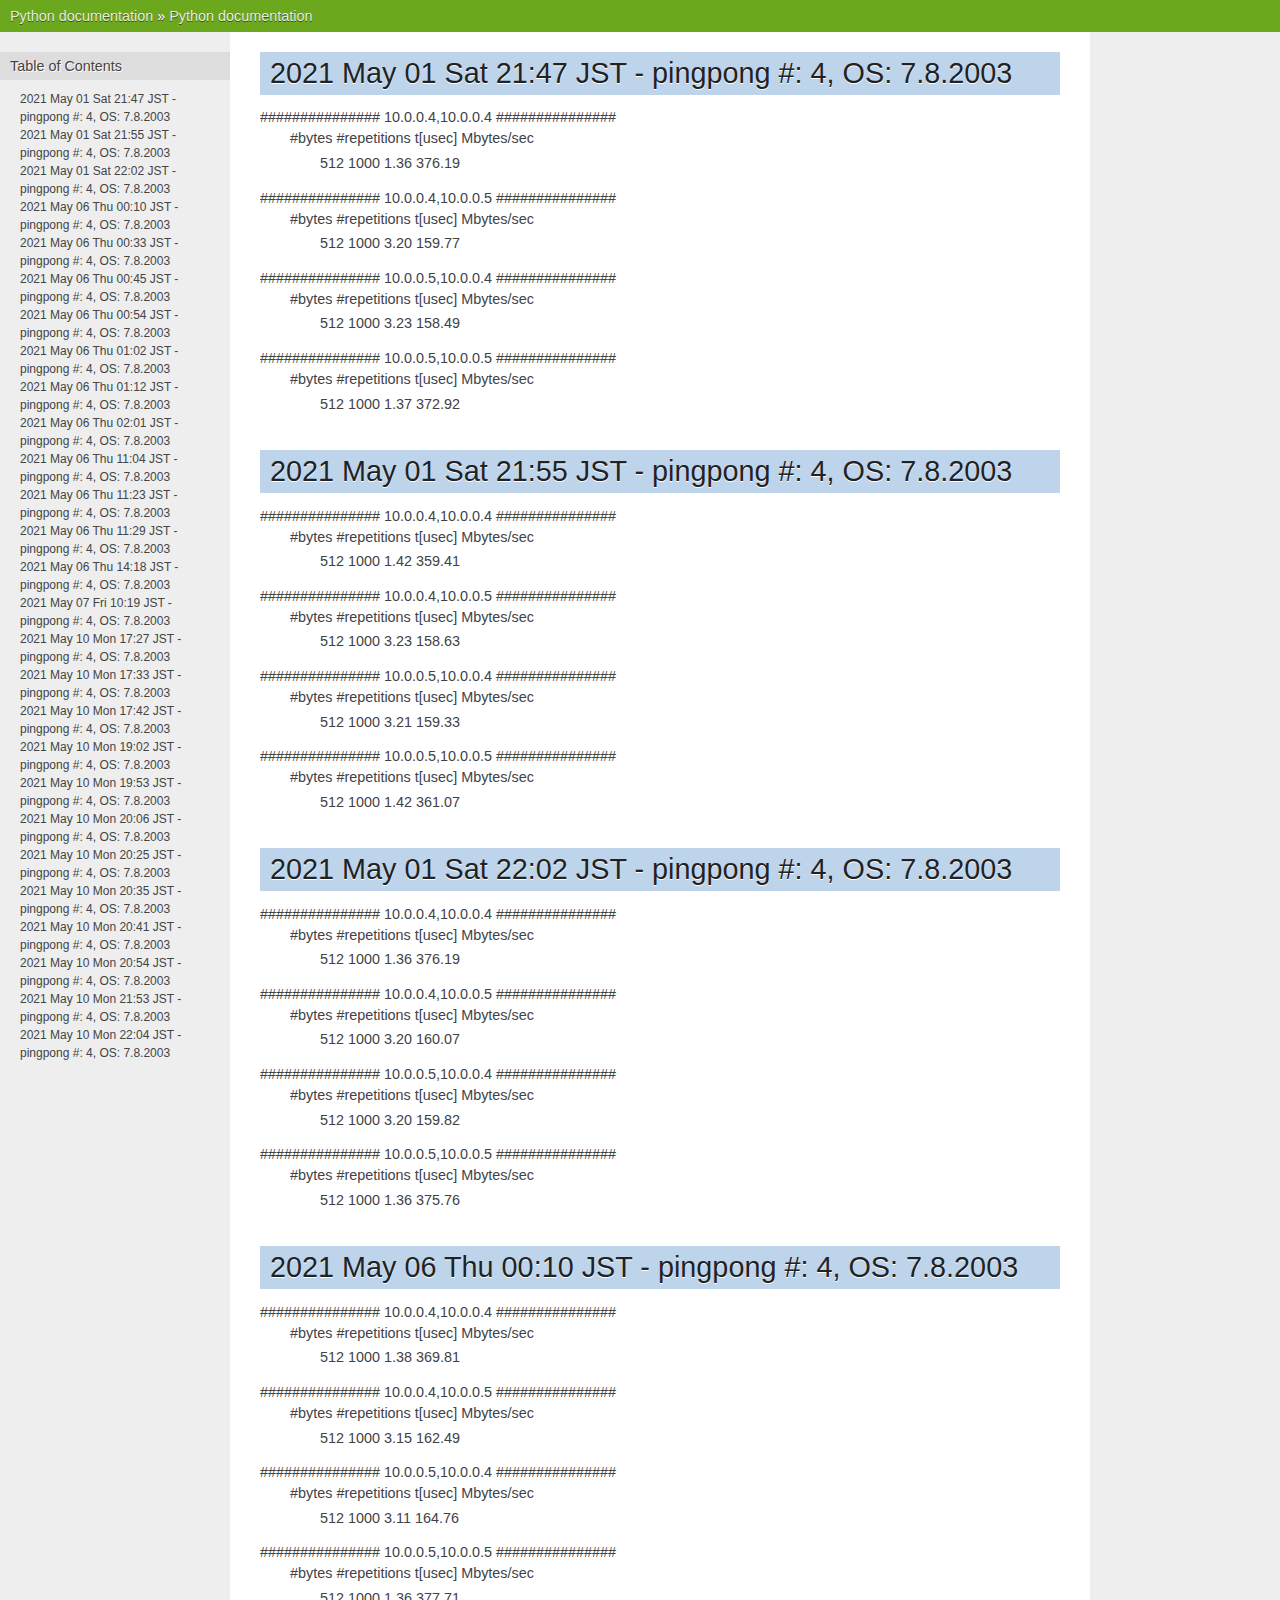
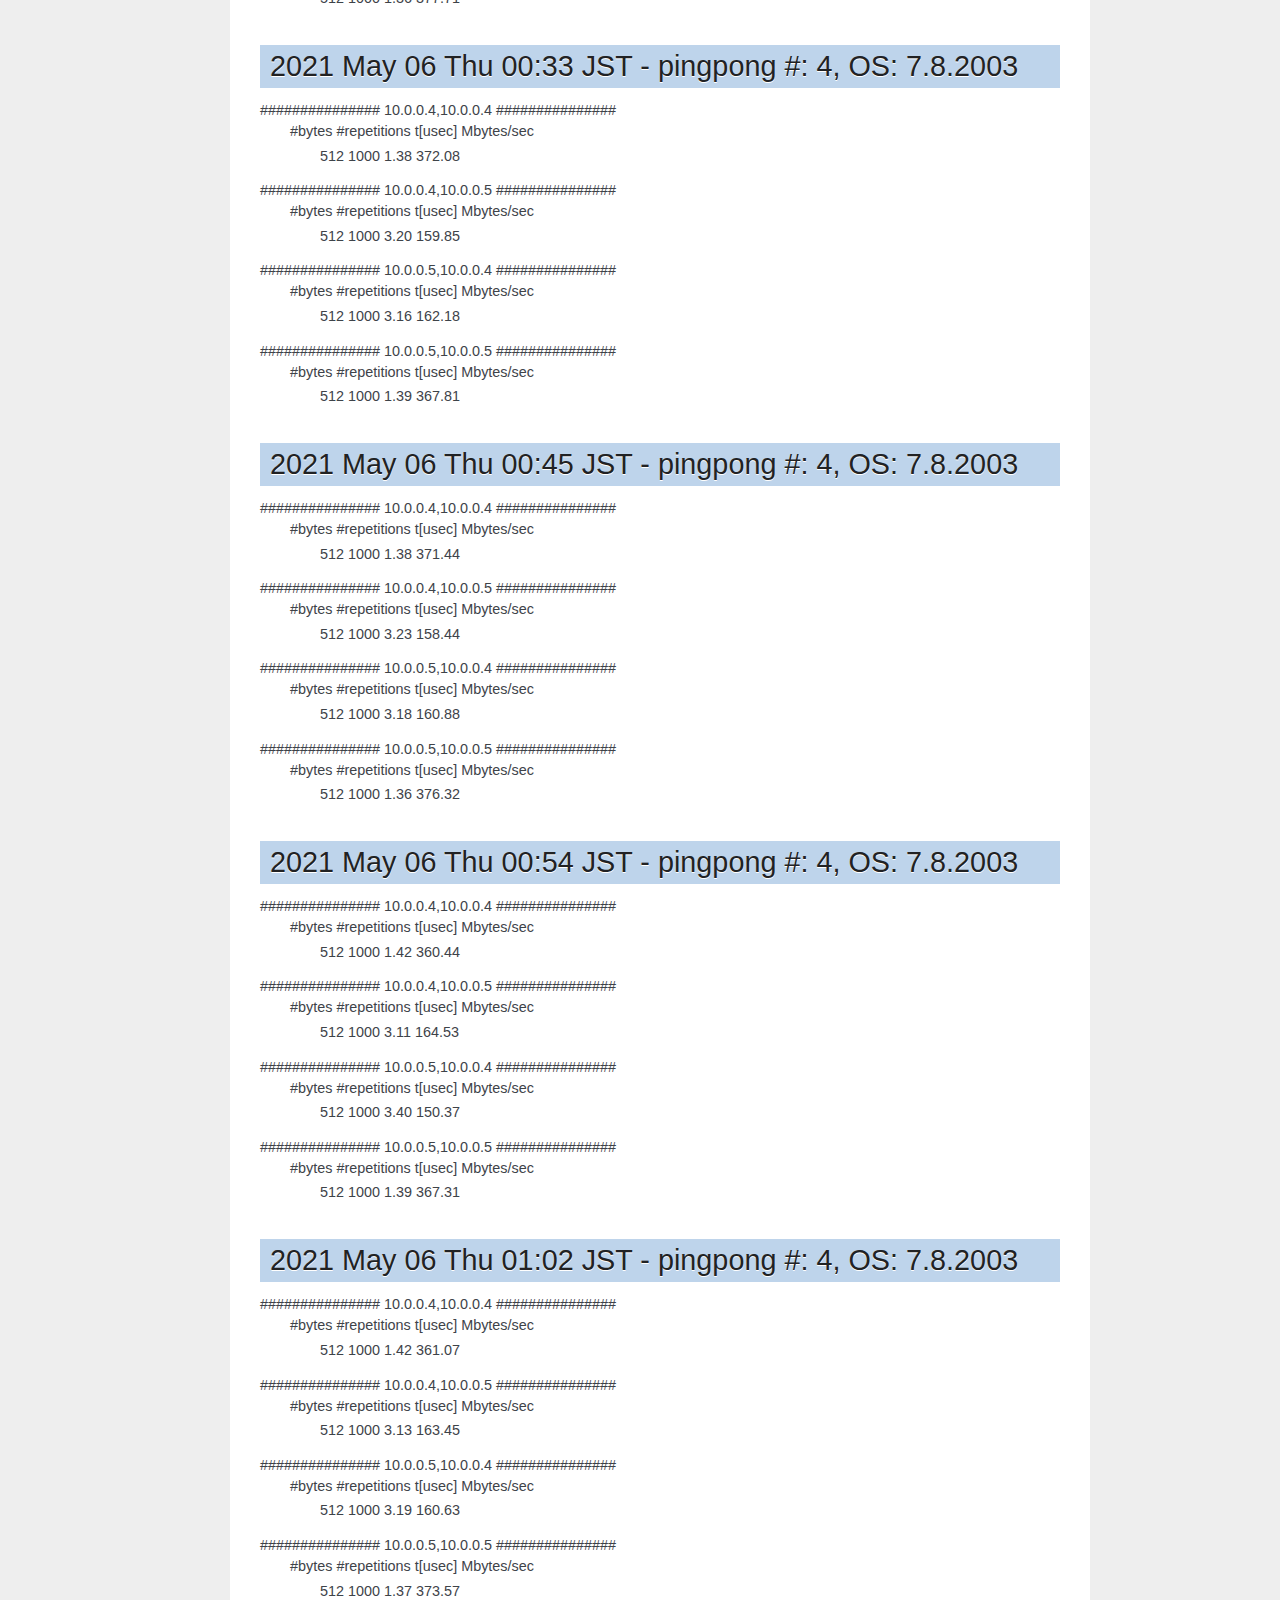
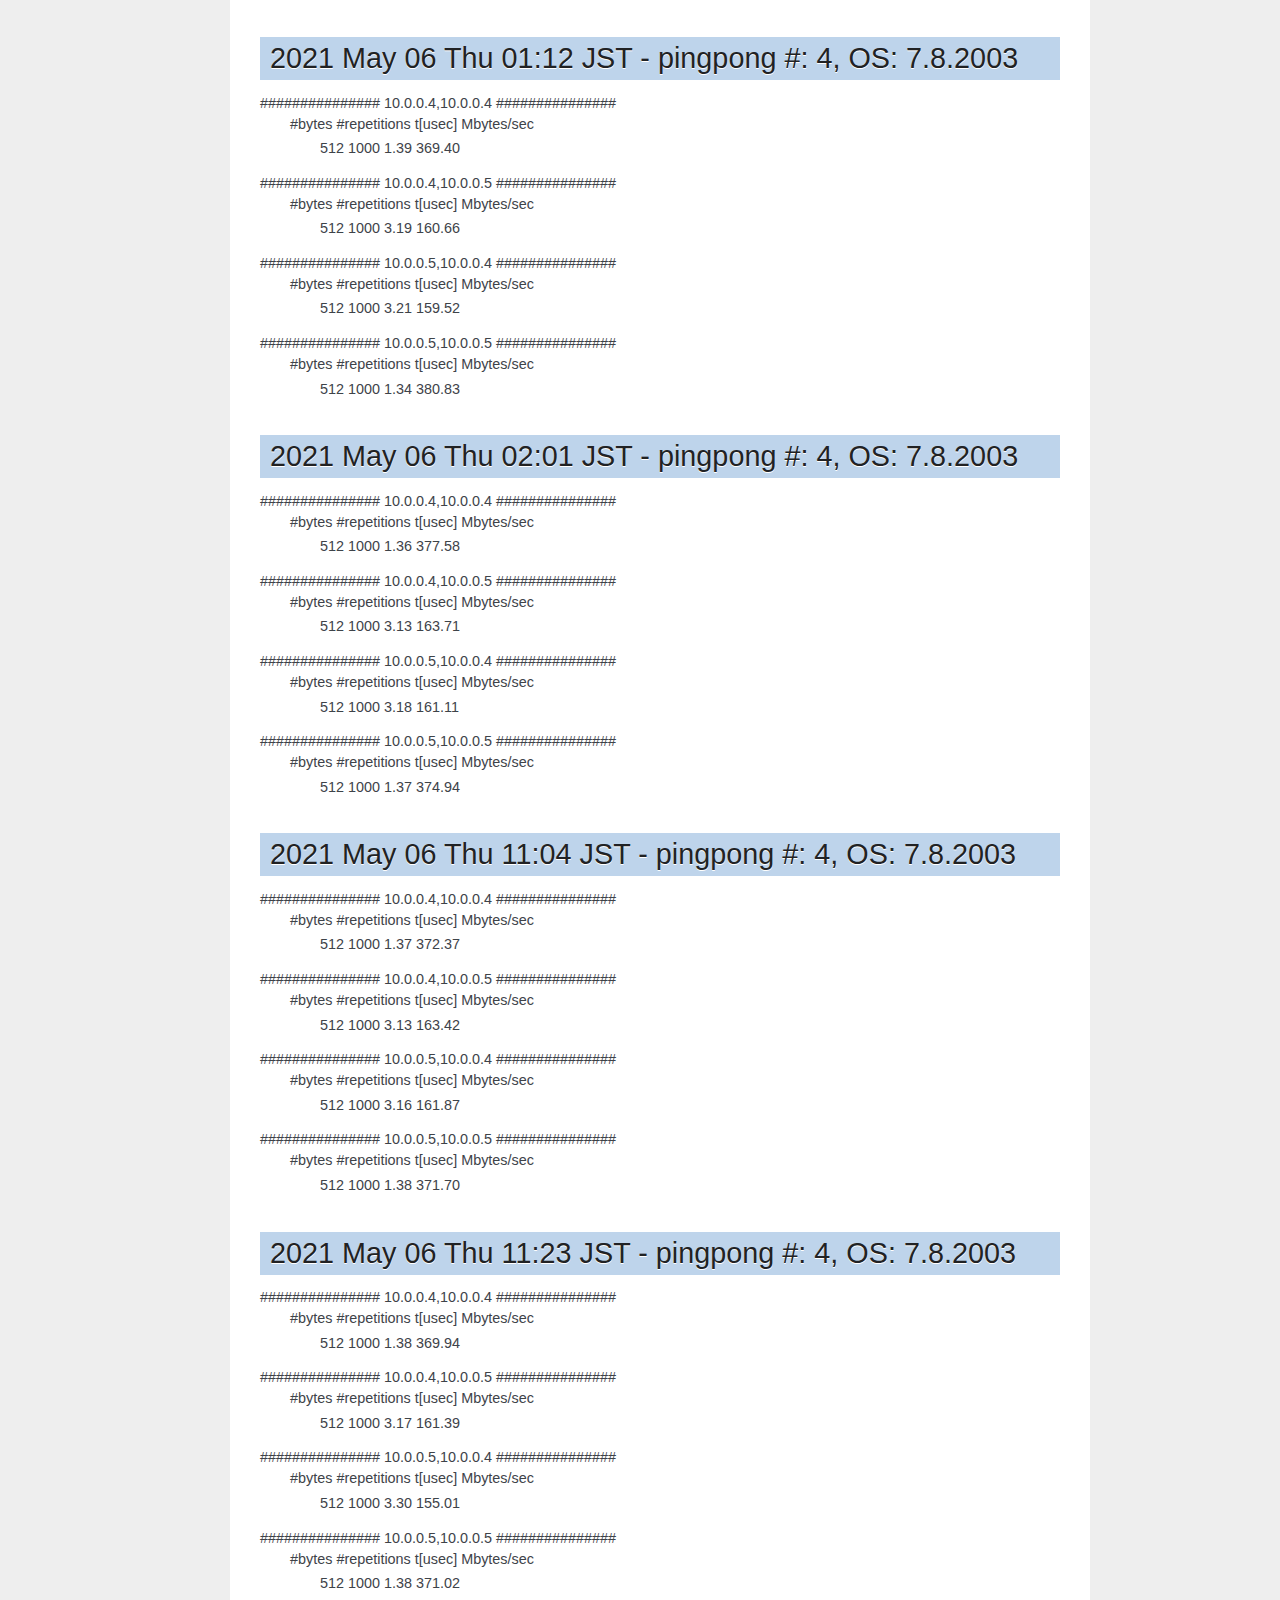
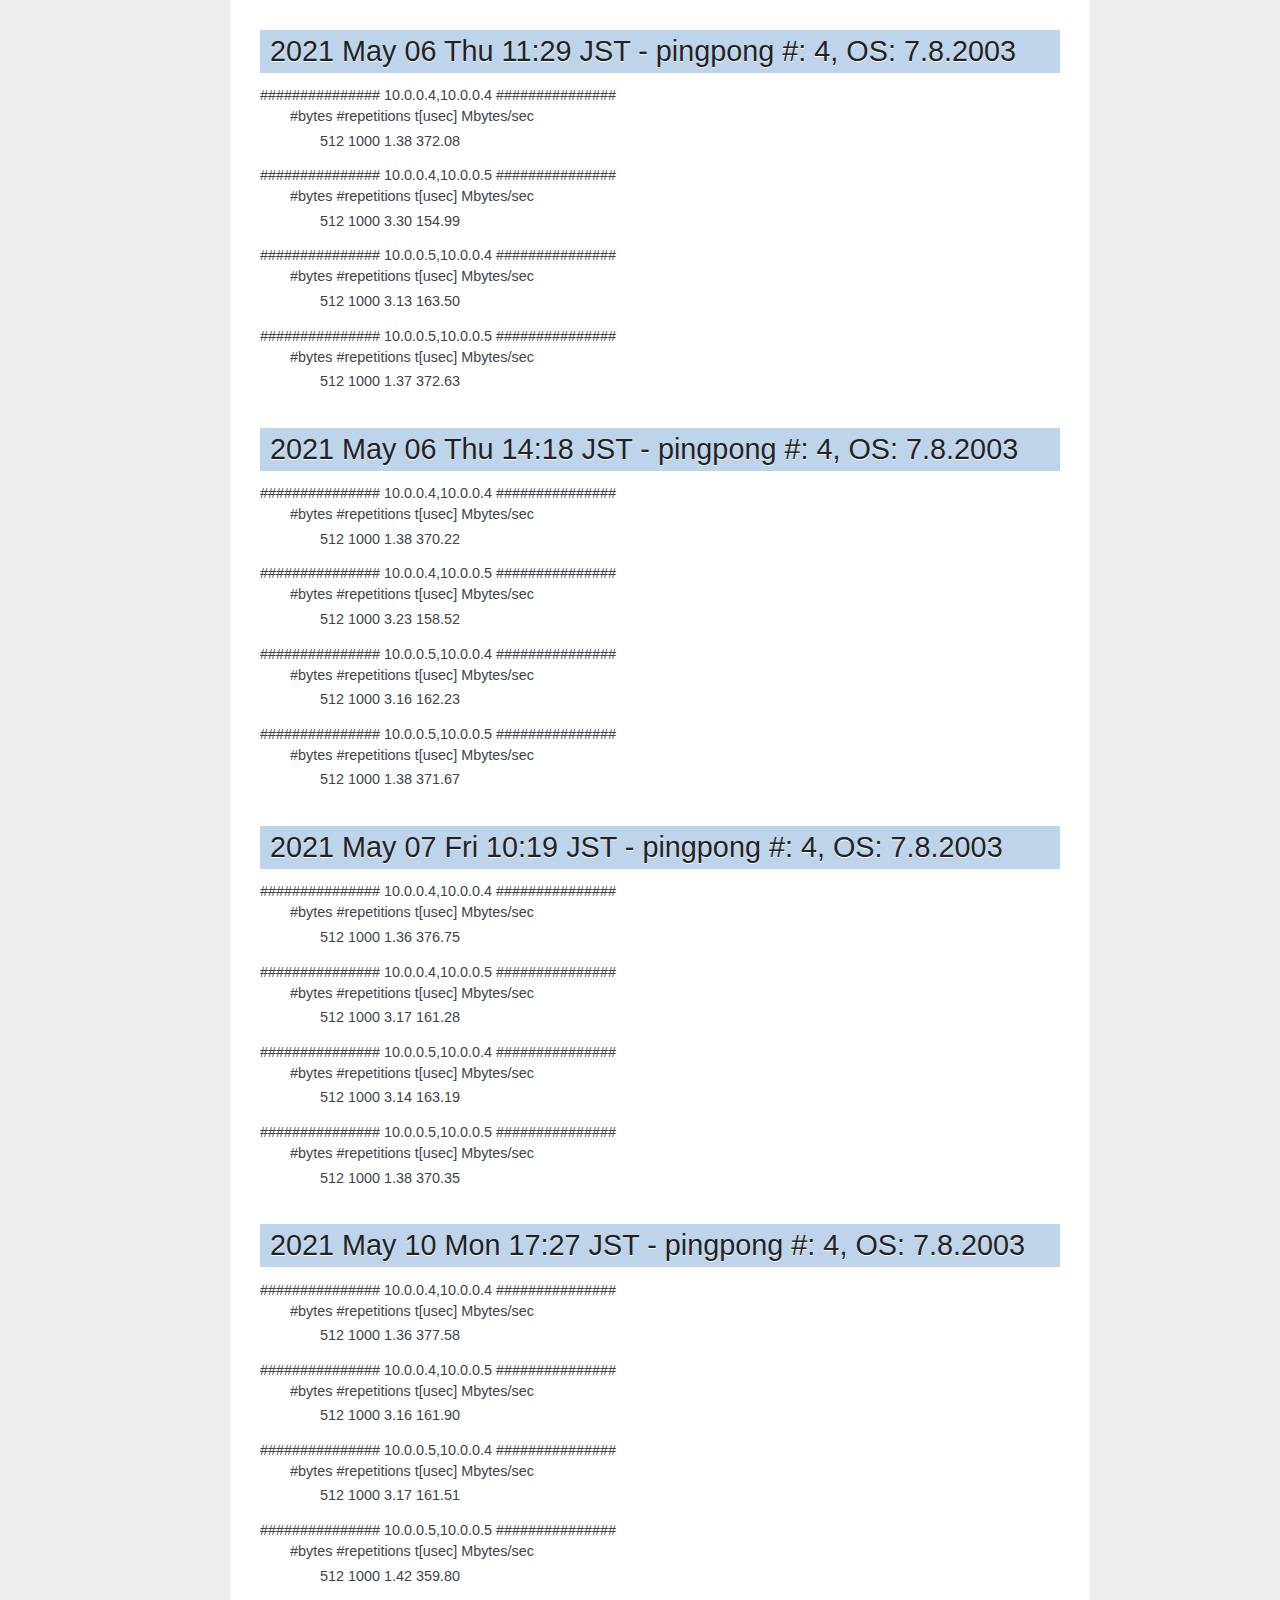
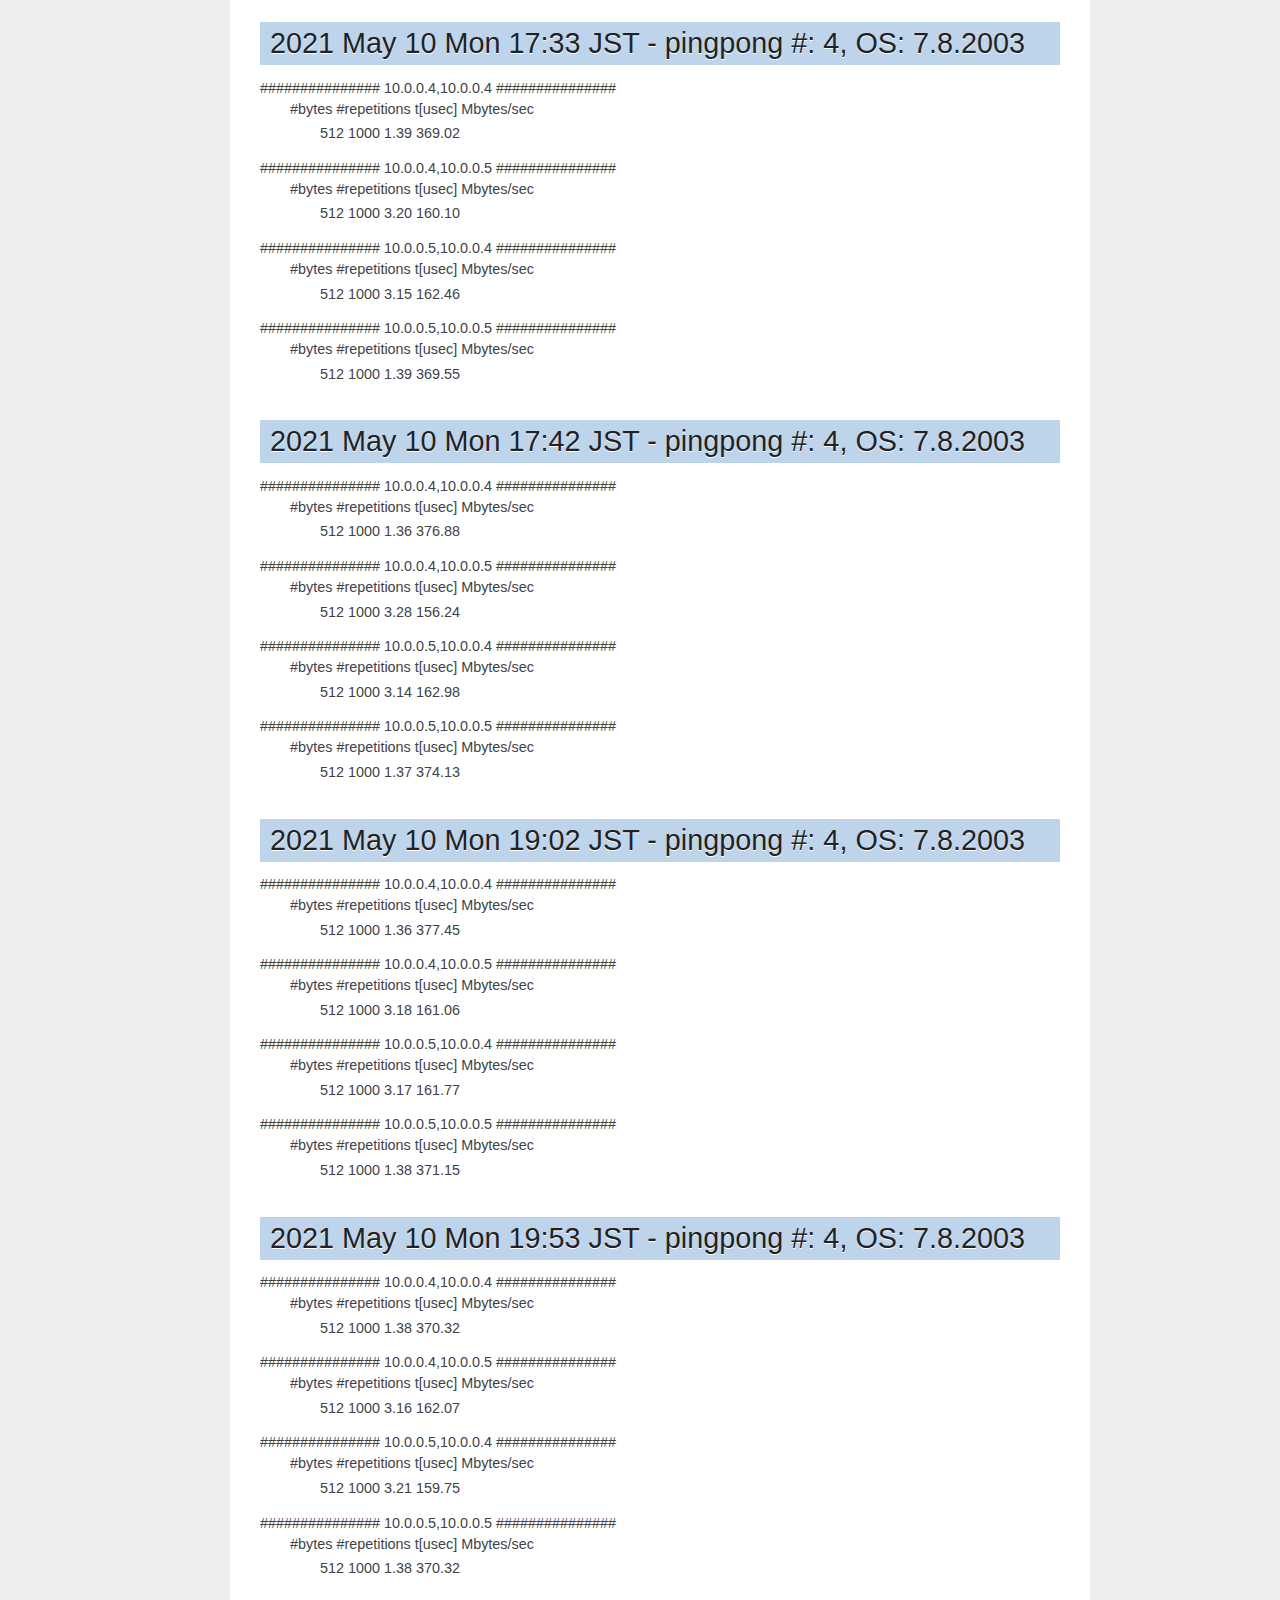
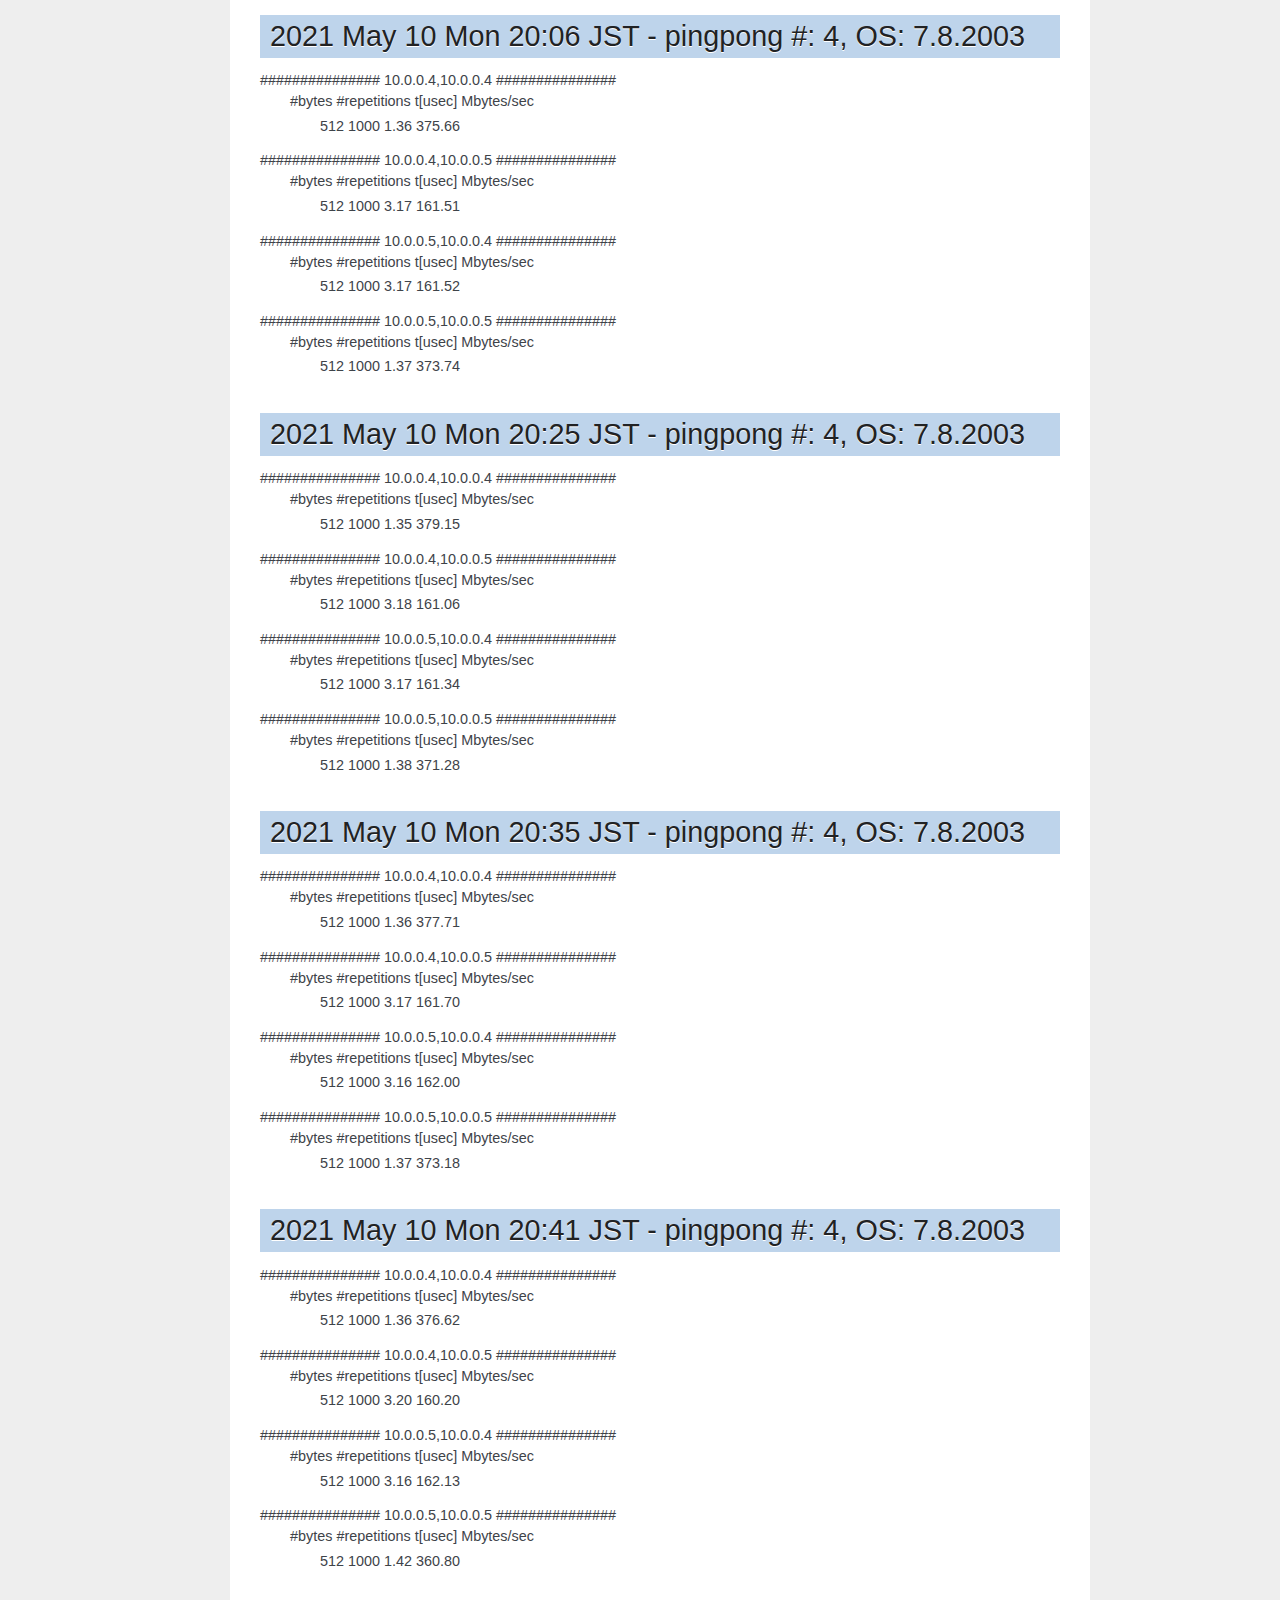
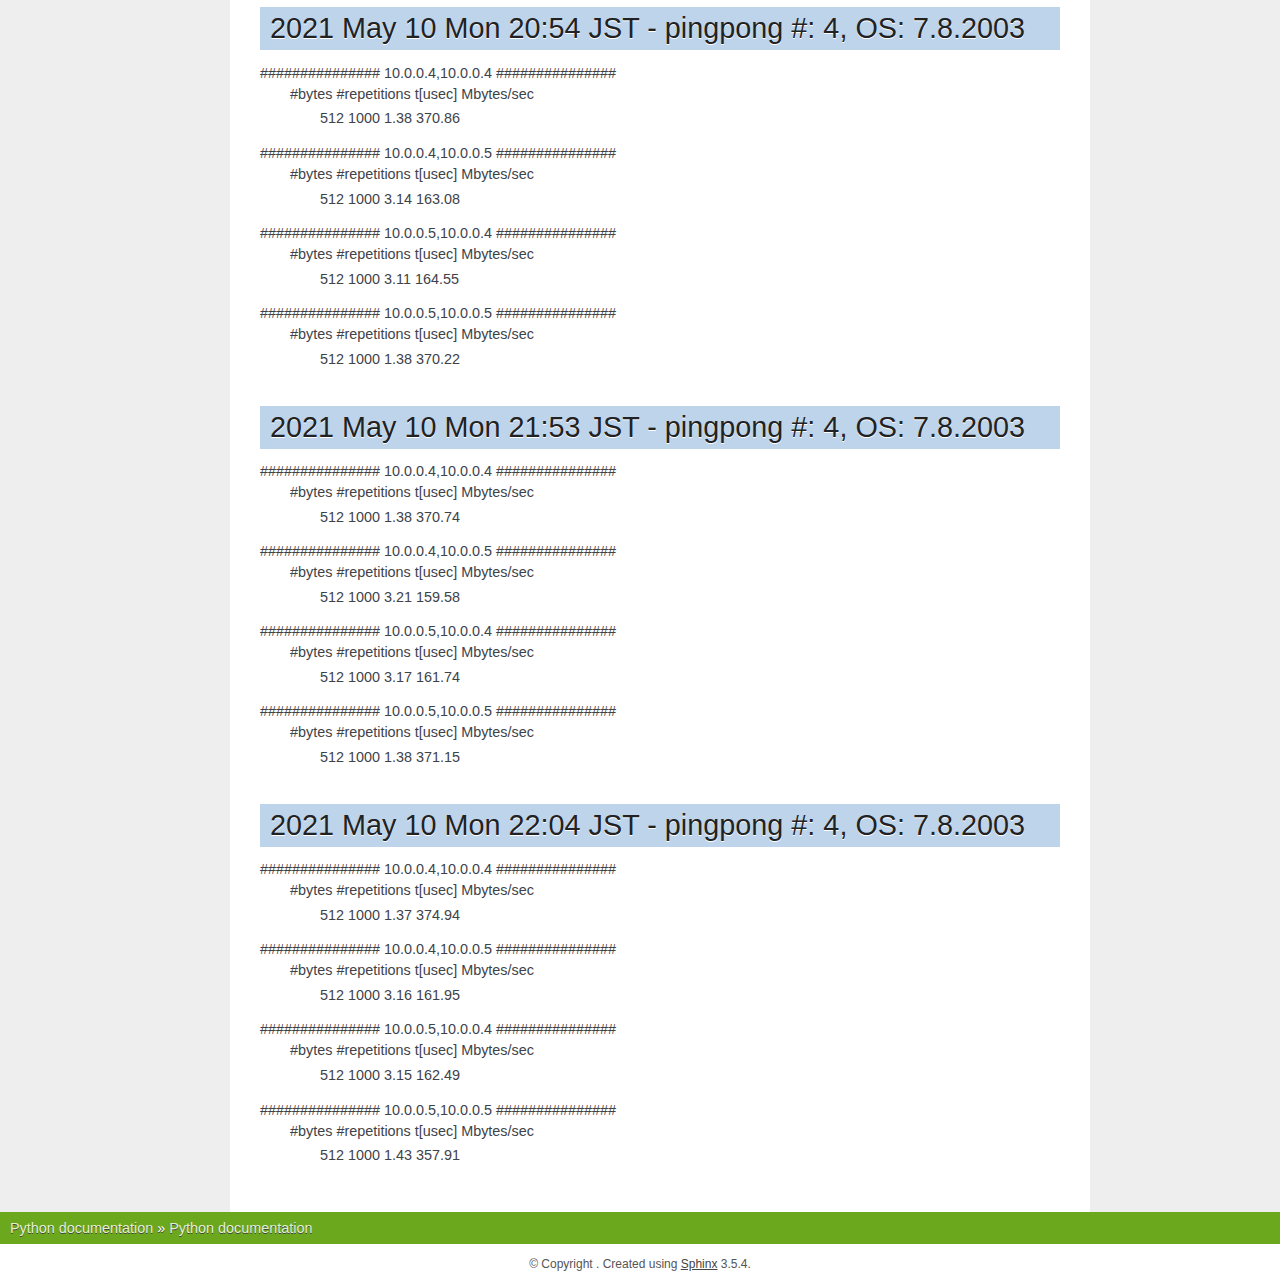
==== _build/index.html @ d0d32f76 "auto build and upload" ====
<!DOCTYPE html>

<html>
  <head>
    <meta charset="utf-8" />
    <meta name="viewport" content="width=device-width, initial-scale=1.0" />
    <title>Python documentation</title>
    <link rel="stylesheet" href="_static/pygments.css" type="text/css" />
    <link rel="stylesheet" href="_static/nature.css" type="text/css" />
    <script id="documentation_options" data-url_root="./" src="_static/documentation_options.js"></script>
    <script src="_static/jquery.js"></script>
    <script src="_static/underscore.js"></script>
    <script src="_static/doctools.js"></script>
    <link rel="index" title="Index" href="genindex.html" />
    <link rel="search" title="Search" href="search.html" /> 
  </head><body>
    <div class="related" role="navigation" aria-label="related navigation">
      <h3>Navigation</h3>
      <ul>
        <li class="nav-item nav-item-0"><a href="#">Python  documentation</a> &#187;</li>
        <li class="nav-item nav-item-this"><a href="">Python  documentation</a></li> 
      </ul>
    </div>  

    <div class="document">
      <div class="documentwrapper">
        <div class="bodywrapper">
          <div class="body" role="main">
            
  <div class="toctree-wrapper compound">
<span id="document-result/result-20210501_2147"></span><div class="section" id="may-01-sat-21-47-jst-pingpong-4-os-7-8-2003">
<h1>2021 May 01 Sat 21:47 JST - pingpong #: 4, OS: 7.8.2003<a class="headerlink" href="#may-01-sat-21-47-jst-pingpong-4-os-7-8-2003" title="Permalink to this headline">¶</a></h1>
<dl class="simple">
<dt>############### 10.0.0.4,10.0.0.4 ###############</dt><dd><dl class="simple">
<dt>#bytes #repetitions      t[usec]   Mbytes/sec</dt><dd><p>512         1000         1.36       376.19</p>
</dd>
</dl>
</dd>
<dt>############### 10.0.0.4,10.0.0.5 ###############</dt><dd><dl class="simple">
<dt>#bytes #repetitions      t[usec]   Mbytes/sec</dt><dd><p>512         1000         3.20       159.77</p>
</dd>
</dl>
</dd>
<dt>############### 10.0.0.5,10.0.0.4 ###############</dt><dd><dl class="simple">
<dt>#bytes #repetitions      t[usec]   Mbytes/sec</dt><dd><p>512         1000         3.23       158.49</p>
</dd>
</dl>
</dd>
<dt>############### 10.0.0.5,10.0.0.5 ###############</dt><dd><dl class="simple">
<dt>#bytes #repetitions      t[usec]   Mbytes/sec</dt><dd><p>512         1000         1.37       372.92</p>
</dd>
</dl>
</dd>
</dl>
</div>
<span id="document-result/result-20210501_2156"></span><div class="section" id="may-01-sat-21-55-jst-pingpong-4-os-7-8-2003">
<h1>2021 May 01 Sat 21:55 JST - pingpong #: 4, OS: 7.8.2003<a class="headerlink" href="#may-01-sat-21-55-jst-pingpong-4-os-7-8-2003" title="Permalink to this headline">¶</a></h1>
<dl class="simple">
<dt>############### 10.0.0.4,10.0.0.4 ###############</dt><dd><dl class="simple">
<dt>#bytes #repetitions      t[usec]   Mbytes/sec</dt><dd><p>512         1000         1.42       359.41</p>
</dd>
</dl>
</dd>
<dt>############### 10.0.0.4,10.0.0.5 ###############</dt><dd><dl class="simple">
<dt>#bytes #repetitions      t[usec]   Mbytes/sec</dt><dd><p>512         1000         3.23       158.63</p>
</dd>
</dl>
</dd>
<dt>############### 10.0.0.5,10.0.0.4 ###############</dt><dd><dl class="simple">
<dt>#bytes #repetitions      t[usec]   Mbytes/sec</dt><dd><p>512         1000         3.21       159.33</p>
</dd>
</dl>
</dd>
<dt>############### 10.0.0.5,10.0.0.5 ###############</dt><dd><dl class="simple">
<dt>#bytes #repetitions      t[usec]   Mbytes/sec</dt><dd><p>512         1000         1.42       361.07</p>
</dd>
</dl>
</dd>
</dl>
</div>
<span id="document-result/result-20210501_2202"></span><div class="section" id="may-01-sat-22-02-jst-pingpong-4-os-7-8-2003">
<h1>2021 May 01 Sat 22:02 JST - pingpong #: 4, OS: 7.8.2003<a class="headerlink" href="#may-01-sat-22-02-jst-pingpong-4-os-7-8-2003" title="Permalink to this headline">¶</a></h1>
<dl class="simple">
<dt>############### 10.0.0.4,10.0.0.4 ###############</dt><dd><dl class="simple">
<dt>#bytes #repetitions      t[usec]   Mbytes/sec</dt><dd><p>512         1000         1.36       376.19</p>
</dd>
</dl>
</dd>
<dt>############### 10.0.0.4,10.0.0.5 ###############</dt><dd><dl class="simple">
<dt>#bytes #repetitions      t[usec]   Mbytes/sec</dt><dd><p>512         1000         3.20       160.07</p>
</dd>
</dl>
</dd>
<dt>############### 10.0.0.5,10.0.0.4 ###############</dt><dd><dl class="simple">
<dt>#bytes #repetitions      t[usec]   Mbytes/sec</dt><dd><p>512         1000         3.20       159.82</p>
</dd>
</dl>
</dd>
<dt>############### 10.0.0.5,10.0.0.5 ###############</dt><dd><dl class="simple">
<dt>#bytes #repetitions      t[usec]   Mbytes/sec</dt><dd><p>512         1000         1.36       375.76</p>
</dd>
</dl>
</dd>
</dl>
</div>
<span id="document-result/result-20210506_0011"></span><div class="section" id="may-06-thu-00-10-jst-pingpong-4-os-7-8-2003">
<h1>2021 May 06 Thu 00:10 JST - pingpong #: 4, OS: 7.8.2003<a class="headerlink" href="#may-06-thu-00-10-jst-pingpong-4-os-7-8-2003" title="Permalink to this headline">¶</a></h1>
<dl class="simple">
<dt>############### 10.0.0.4,10.0.0.4 ###############</dt><dd><dl class="simple">
<dt>#bytes #repetitions      t[usec]   Mbytes/sec</dt><dd><p>512         1000         1.38       369.81</p>
</dd>
</dl>
</dd>
<dt>############### 10.0.0.4,10.0.0.5 ###############</dt><dd><dl class="simple">
<dt>#bytes #repetitions      t[usec]   Mbytes/sec</dt><dd><p>512         1000         3.15       162.49</p>
</dd>
</dl>
</dd>
<dt>############### 10.0.0.5,10.0.0.4 ###############</dt><dd><dl class="simple">
<dt>#bytes #repetitions      t[usec]   Mbytes/sec</dt><dd><p>512         1000         3.11       164.76</p>
</dd>
</dl>
</dd>
<dt>############### 10.0.0.5,10.0.0.5 ###############</dt><dd><dl class="simple">
<dt>#bytes #repetitions      t[usec]   Mbytes/sec</dt><dd><p>512         1000         1.36       377.71</p>
</dd>
</dl>
</dd>
</dl>
</div>
<span id="document-result/result-20210506_0034"></span><div class="section" id="may-06-thu-00-33-jst-pingpong-4-os-7-8-2003">
<h1>2021 May 06 Thu 00:33 JST - pingpong #: 4, OS: 7.8.2003<a class="headerlink" href="#may-06-thu-00-33-jst-pingpong-4-os-7-8-2003" title="Permalink to this headline">¶</a></h1>
<dl class="simple">
<dt>############### 10.0.0.4,10.0.0.4 ###############</dt><dd><dl class="simple">
<dt>#bytes #repetitions      t[usec]   Mbytes/sec</dt><dd><p>512         1000         1.38       372.08</p>
</dd>
</dl>
</dd>
<dt>############### 10.0.0.4,10.0.0.5 ###############</dt><dd><dl class="simple">
<dt>#bytes #repetitions      t[usec]   Mbytes/sec</dt><dd><p>512         1000         3.20       159.85</p>
</dd>
</dl>
</dd>
<dt>############### 10.0.0.5,10.0.0.4 ###############</dt><dd><dl class="simple">
<dt>#bytes #repetitions      t[usec]   Mbytes/sec</dt><dd><p>512         1000         3.16       162.18</p>
</dd>
</dl>
</dd>
<dt>############### 10.0.0.5,10.0.0.5 ###############</dt><dd><dl class="simple">
<dt>#bytes #repetitions      t[usec]   Mbytes/sec</dt><dd><p>512         1000         1.39       367.81</p>
</dd>
</dl>
</dd>
</dl>
</div>
<span id="document-result/result-20210506_0046"></span><div class="section" id="may-06-thu-00-45-jst-pingpong-4-os-7-8-2003">
<h1>2021 May 06 Thu 00:45 JST - pingpong #: 4, OS: 7.8.2003<a class="headerlink" href="#may-06-thu-00-45-jst-pingpong-4-os-7-8-2003" title="Permalink to this headline">¶</a></h1>
<dl class="simple">
<dt>############### 10.0.0.4,10.0.0.4 ###############</dt><dd><dl class="simple">
<dt>#bytes #repetitions      t[usec]   Mbytes/sec</dt><dd><p>512         1000         1.38       371.44</p>
</dd>
</dl>
</dd>
<dt>############### 10.0.0.4,10.0.0.5 ###############</dt><dd><dl class="simple">
<dt>#bytes #repetitions      t[usec]   Mbytes/sec</dt><dd><p>512         1000         3.23       158.44</p>
</dd>
</dl>
</dd>
<dt>############### 10.0.0.5,10.0.0.4 ###############</dt><dd><dl class="simple">
<dt>#bytes #repetitions      t[usec]   Mbytes/sec</dt><dd><p>512         1000         3.18       160.88</p>
</dd>
</dl>
</dd>
<dt>############### 10.0.0.5,10.0.0.5 ###############</dt><dd><dl class="simple">
<dt>#bytes #repetitions      t[usec]   Mbytes/sec</dt><dd><p>512         1000         1.36       376.32</p>
</dd>
</dl>
</dd>
</dl>
</div>
<span id="document-result/result-20210506_0055"></span><div class="section" id="may-06-thu-00-54-jst-pingpong-4-os-7-8-2003">
<h1>2021 May 06 Thu 00:54 JST - pingpong #: 4, OS: 7.8.2003<a class="headerlink" href="#may-06-thu-00-54-jst-pingpong-4-os-7-8-2003" title="Permalink to this headline">¶</a></h1>
<dl class="simple">
<dt>############### 10.0.0.4,10.0.0.4 ###############</dt><dd><dl class="simple">
<dt>#bytes #repetitions      t[usec]   Mbytes/sec</dt><dd><p>512         1000         1.42       360.44</p>
</dd>
</dl>
</dd>
<dt>############### 10.0.0.4,10.0.0.5 ###############</dt><dd><dl class="simple">
<dt>#bytes #repetitions      t[usec]   Mbytes/sec</dt><dd><p>512         1000         3.11       164.53</p>
</dd>
</dl>
</dd>
<dt>############### 10.0.0.5,10.0.0.4 ###############</dt><dd><dl class="simple">
<dt>#bytes #repetitions      t[usec]   Mbytes/sec</dt><dd><p>512         1000         3.40       150.37</p>
</dd>
</dl>
</dd>
<dt>############### 10.0.0.5,10.0.0.5 ###############</dt><dd><dl class="simple">
<dt>#bytes #repetitions      t[usec]   Mbytes/sec</dt><dd><p>512         1000         1.39       367.31</p>
</dd>
</dl>
</dd>
</dl>
</div>
<span id="document-result/result-20210506_0103"></span><div class="section" id="may-06-thu-01-02-jst-pingpong-4-os-7-8-2003">
<h1>2021 May 06 Thu 01:02 JST - pingpong #: 4, OS: 7.8.2003<a class="headerlink" href="#may-06-thu-01-02-jst-pingpong-4-os-7-8-2003" title="Permalink to this headline">¶</a></h1>
<dl class="simple">
<dt>############### 10.0.0.4,10.0.0.4 ###############</dt><dd><dl class="simple">
<dt>#bytes #repetitions      t[usec]   Mbytes/sec</dt><dd><p>512         1000         1.42       361.07</p>
</dd>
</dl>
</dd>
<dt>############### 10.0.0.4,10.0.0.5 ###############</dt><dd><dl class="simple">
<dt>#bytes #repetitions      t[usec]   Mbytes/sec</dt><dd><p>512         1000         3.13       163.45</p>
</dd>
</dl>
</dd>
<dt>############### 10.0.0.5,10.0.0.4 ###############</dt><dd><dl class="simple">
<dt>#bytes #repetitions      t[usec]   Mbytes/sec</dt><dd><p>512         1000         3.19       160.63</p>
</dd>
</dl>
</dd>
<dt>############### 10.0.0.5,10.0.0.5 ###############</dt><dd><dl class="simple">
<dt>#bytes #repetitions      t[usec]   Mbytes/sec</dt><dd><p>512         1000         1.37       373.57</p>
</dd>
</dl>
</dd>
</dl>
</div>
<span id="document-result/result-20210506_0113"></span><div class="section" id="may-06-thu-01-12-jst-pingpong-4-os-7-8-2003">
<h1>2021 May 06 Thu 01:12 JST - pingpong #: 4, OS: 7.8.2003<a class="headerlink" href="#may-06-thu-01-12-jst-pingpong-4-os-7-8-2003" title="Permalink to this headline">¶</a></h1>
<dl class="simple">
<dt>############### 10.0.0.4,10.0.0.4 ###############</dt><dd><dl class="simple">
<dt>#bytes #repetitions      t[usec]   Mbytes/sec</dt><dd><p>512         1000         1.39       369.40</p>
</dd>
</dl>
</dd>
<dt>############### 10.0.0.4,10.0.0.5 ###############</dt><dd><dl class="simple">
<dt>#bytes #repetitions      t[usec]   Mbytes/sec</dt><dd><p>512         1000         3.19       160.66</p>
</dd>
</dl>
</dd>
<dt>############### 10.0.0.5,10.0.0.4 ###############</dt><dd><dl class="simple">
<dt>#bytes #repetitions      t[usec]   Mbytes/sec</dt><dd><p>512         1000         3.21       159.52</p>
</dd>
</dl>
</dd>
<dt>############### 10.0.0.5,10.0.0.5 ###############</dt><dd><dl class="simple">
<dt>#bytes #repetitions      t[usec]   Mbytes/sec</dt><dd><p>512         1000         1.34       380.83</p>
</dd>
</dl>
</dd>
</dl>
</div>
<span id="document-result/result-20210506_0201"></span><div class="section" id="may-06-thu-02-01-jst-pingpong-4-os-7-8-2003">
<h1>2021 May 06 Thu 02:01 JST - pingpong #: 4, OS: 7.8.2003<a class="headerlink" href="#may-06-thu-02-01-jst-pingpong-4-os-7-8-2003" title="Permalink to this headline">¶</a></h1>
<dl class="simple">
<dt>############### 10.0.0.4,10.0.0.4 ###############</dt><dd><dl class="simple">
<dt>#bytes #repetitions      t[usec]   Mbytes/sec</dt><dd><p>512         1000         1.36       377.58</p>
</dd>
</dl>
</dd>
<dt>############### 10.0.0.4,10.0.0.5 ###############</dt><dd><dl class="simple">
<dt>#bytes #repetitions      t[usec]   Mbytes/sec</dt><dd><p>512         1000         3.13       163.71</p>
</dd>
</dl>
</dd>
<dt>############### 10.0.0.5,10.0.0.4 ###############</dt><dd><dl class="simple">
<dt>#bytes #repetitions      t[usec]   Mbytes/sec</dt><dd><p>512         1000         3.18       161.11</p>
</dd>
</dl>
</dd>
<dt>############### 10.0.0.5,10.0.0.5 ###############</dt><dd><dl class="simple">
<dt>#bytes #repetitions      t[usec]   Mbytes/sec</dt><dd><p>512         1000         1.37       374.94</p>
</dd>
</dl>
</dd>
</dl>
</div>
<span id="document-result/result-20210506_0205"></span><div class="section" id="may-06-thu-11-04-jst-pingpong-4-os-7-8-2003">
<h1>2021 May 06 Thu 11:04 JST - pingpong #: 4, OS: 7.8.2003<a class="headerlink" href="#may-06-thu-11-04-jst-pingpong-4-os-7-8-2003" title="Permalink to this headline">¶</a></h1>
<dl class="simple">
<dt>############### 10.0.0.4,10.0.0.4 ###############</dt><dd><dl class="simple">
<dt>#bytes #repetitions      t[usec]   Mbytes/sec</dt><dd><p>512         1000         1.37       372.37</p>
</dd>
</dl>
</dd>
<dt>############### 10.0.0.4,10.0.0.5 ###############</dt><dd><dl class="simple">
<dt>#bytes #repetitions      t[usec]   Mbytes/sec</dt><dd><p>512         1000         3.13       163.42</p>
</dd>
</dl>
</dd>
<dt>############### 10.0.0.5,10.0.0.4 ###############</dt><dd><dl class="simple">
<dt>#bytes #repetitions      t[usec]   Mbytes/sec</dt><dd><p>512         1000         3.16       161.87</p>
</dd>
</dl>
</dd>
<dt>############### 10.0.0.5,10.0.0.5 ###############</dt><dd><dl class="simple">
<dt>#bytes #repetitions      t[usec]   Mbytes/sec</dt><dd><p>512         1000         1.38       371.70</p>
</dd>
</dl>
</dd>
</dl>
</div>
<span id="document-result/result-20210506_0224"></span><div class="section" id="may-06-thu-11-23-jst-pingpong-4-os-7-8-2003">
<h1>2021 May 06 Thu 11:23 JST - pingpong #: 4, OS: 7.8.2003<a class="headerlink" href="#may-06-thu-11-23-jst-pingpong-4-os-7-8-2003" title="Permalink to this headline">¶</a></h1>
<dl class="simple">
<dt>############### 10.0.0.4,10.0.0.4 ###############</dt><dd><dl class="simple">
<dt>#bytes #repetitions      t[usec]   Mbytes/sec</dt><dd><p>512         1000         1.38       369.94</p>
</dd>
</dl>
</dd>
<dt>############### 10.0.0.4,10.0.0.5 ###############</dt><dd><dl class="simple">
<dt>#bytes #repetitions      t[usec]   Mbytes/sec</dt><dd><p>512         1000         3.17       161.39</p>
</dd>
</dl>
</dd>
<dt>############### 10.0.0.5,10.0.0.4 ###############</dt><dd><dl class="simple">
<dt>#bytes #repetitions      t[usec]   Mbytes/sec</dt><dd><p>512         1000         3.30       155.01</p>
</dd>
</dl>
</dd>
<dt>############### 10.0.0.5,10.0.0.5 ###############</dt><dd><dl class="simple">
<dt>#bytes #repetitions      t[usec]   Mbytes/sec</dt><dd><p>512         1000         1.38       371.02</p>
</dd>
</dl>
</dd>
</dl>
</div>
<span id="document-result/result-20210506_0230"></span><div class="section" id="may-06-thu-11-29-jst-pingpong-4-os-7-8-2003">
<h1>2021 May 06 Thu 11:29 JST - pingpong #: 4, OS: 7.8.2003<a class="headerlink" href="#may-06-thu-11-29-jst-pingpong-4-os-7-8-2003" title="Permalink to this headline">¶</a></h1>
<dl class="simple">
<dt>############### 10.0.0.4,10.0.0.4 ###############</dt><dd><dl class="simple">
<dt>#bytes #repetitions      t[usec]   Mbytes/sec</dt><dd><p>512         1000         1.38       372.08</p>
</dd>
</dl>
</dd>
<dt>############### 10.0.0.4,10.0.0.5 ###############</dt><dd><dl class="simple">
<dt>#bytes #repetitions      t[usec]   Mbytes/sec</dt><dd><p>512         1000         3.30       154.99</p>
</dd>
</dl>
</dd>
<dt>############### 10.0.0.5,10.0.0.4 ###############</dt><dd><dl class="simple">
<dt>#bytes #repetitions      t[usec]   Mbytes/sec</dt><dd><p>512         1000         3.13       163.50</p>
</dd>
</dl>
</dd>
<dt>############### 10.0.0.5,10.0.0.5 ###############</dt><dd><dl class="simple">
<dt>#bytes #repetitions      t[usec]   Mbytes/sec</dt><dd><p>512         1000         1.37       372.63</p>
</dd>
</dl>
</dd>
</dl>
</div>
<span id="document-result/result-20210506_0518"></span><div class="section" id="may-06-thu-14-18-jst-pingpong-4-os-7-8-2003">
<h1>2021 May 06 Thu 14:18 JST - pingpong #: 4, OS: 7.8.2003<a class="headerlink" href="#may-06-thu-14-18-jst-pingpong-4-os-7-8-2003" title="Permalink to this headline">¶</a></h1>
<dl class="simple">
<dt>############### 10.0.0.4,10.0.0.4 ###############</dt><dd><dl class="simple">
<dt>#bytes #repetitions      t[usec]   Mbytes/sec</dt><dd><p>512         1000         1.38       370.22</p>
</dd>
</dl>
</dd>
<dt>############### 10.0.0.4,10.0.0.5 ###############</dt><dd><dl class="simple">
<dt>#bytes #repetitions      t[usec]   Mbytes/sec</dt><dd><p>512         1000         3.23       158.52</p>
</dd>
</dl>
</dd>
<dt>############### 10.0.0.5,10.0.0.4 ###############</dt><dd><dl class="simple">
<dt>#bytes #repetitions      t[usec]   Mbytes/sec</dt><dd><p>512         1000         3.16       162.23</p>
</dd>
</dl>
</dd>
<dt>############### 10.0.0.5,10.0.0.5 ###############</dt><dd><dl class="simple">
<dt>#bytes #repetitions      t[usec]   Mbytes/sec</dt><dd><p>512         1000         1.38       371.67</p>
</dd>
</dl>
</dd>
</dl>
</div>
<span id="document-result/result-20210507_0120"></span><div class="section" id="may-07-fri-10-19-jst-pingpong-4-os-7-8-2003">
<h1>2021 May 07 Fri 10:19 JST - pingpong #: 4, OS: 7.8.2003<a class="headerlink" href="#may-07-fri-10-19-jst-pingpong-4-os-7-8-2003" title="Permalink to this headline">¶</a></h1>
<dl class="simple">
<dt>############### 10.0.0.4,10.0.0.4 ###############</dt><dd><dl class="simple">
<dt>#bytes #repetitions      t[usec]   Mbytes/sec</dt><dd><p>512         1000         1.36       376.75</p>
</dd>
</dl>
</dd>
<dt>############### 10.0.0.4,10.0.0.5 ###############</dt><dd><dl class="simple">
<dt>#bytes #repetitions      t[usec]   Mbytes/sec</dt><dd><p>512         1000         3.17       161.28</p>
</dd>
</dl>
</dd>
<dt>############### 10.0.0.5,10.0.0.4 ###############</dt><dd><dl class="simple">
<dt>#bytes #repetitions      t[usec]   Mbytes/sec</dt><dd><p>512         1000         3.14       163.19</p>
</dd>
</dl>
</dd>
<dt>############### 10.0.0.5,10.0.0.5 ###############</dt><dd><dl class="simple">
<dt>#bytes #repetitions      t[usec]   Mbytes/sec</dt><dd><p>512         1000         1.38       370.35</p>
</dd>
</dl>
</dd>
</dl>
</div>
<span id="document-result/result-20210510_0828"></span><div class="section" id="may-10-mon-17-27-jst-pingpong-4-os-7-8-2003">
<h1>2021 May 10 Mon 17:27 JST - pingpong #: 4, OS: 7.8.2003<a class="headerlink" href="#may-10-mon-17-27-jst-pingpong-4-os-7-8-2003" title="Permalink to this headline">¶</a></h1>
<dl class="simple">
<dt>############### 10.0.0.4,10.0.0.4 ###############</dt><dd><dl class="simple">
<dt>#bytes #repetitions      t[usec]   Mbytes/sec</dt><dd><p>512         1000         1.36       377.58</p>
</dd>
</dl>
</dd>
<dt>############### 10.0.0.4,10.0.0.5 ###############</dt><dd><dl class="simple">
<dt>#bytes #repetitions      t[usec]   Mbytes/sec</dt><dd><p>512         1000         3.16       161.90</p>
</dd>
</dl>
</dd>
<dt>############### 10.0.0.5,10.0.0.4 ###############</dt><dd><dl class="simple">
<dt>#bytes #repetitions      t[usec]   Mbytes/sec</dt><dd><p>512         1000         3.17       161.51</p>
</dd>
</dl>
</dd>
<dt>############### 10.0.0.5,10.0.0.5 ###############</dt><dd><dl class="simple">
<dt>#bytes #repetitions      t[usec]   Mbytes/sec</dt><dd><p>512         1000         1.42       359.80</p>
</dd>
</dl>
</dd>
</dl>
</div>
<span id="document-result/result-20210510_0834"></span><div class="section" id="may-10-mon-17-33-jst-pingpong-4-os-7-8-2003">
<h1>2021 May 10 Mon 17:33 JST - pingpong #: 4, OS: 7.8.2003<a class="headerlink" href="#may-10-mon-17-33-jst-pingpong-4-os-7-8-2003" title="Permalink to this headline">¶</a></h1>
<dl class="simple">
<dt>############### 10.0.0.4,10.0.0.4 ###############</dt><dd><dl class="simple">
<dt>#bytes #repetitions      t[usec]   Mbytes/sec</dt><dd><p>512         1000         1.39       369.02</p>
</dd>
</dl>
</dd>
<dt>############### 10.0.0.4,10.0.0.5 ###############</dt><dd><dl class="simple">
<dt>#bytes #repetitions      t[usec]   Mbytes/sec</dt><dd><p>512         1000         3.20       160.10</p>
</dd>
</dl>
</dd>
<dt>############### 10.0.0.5,10.0.0.4 ###############</dt><dd><dl class="simple">
<dt>#bytes #repetitions      t[usec]   Mbytes/sec</dt><dd><p>512         1000         3.15       162.46</p>
</dd>
</dl>
</dd>
<dt>############### 10.0.0.5,10.0.0.5 ###############</dt><dd><dl class="simple">
<dt>#bytes #repetitions      t[usec]   Mbytes/sec</dt><dd><p>512         1000         1.39       369.55</p>
</dd>
</dl>
</dd>
</dl>
</div>
<span id="document-result/result-20210510_0842"></span><div class="section" id="may-10-mon-17-42-jst-pingpong-4-os-7-8-2003">
<h1>2021 May 10 Mon 17:42 JST - pingpong #: 4, OS: 7.8.2003<a class="headerlink" href="#may-10-mon-17-42-jst-pingpong-4-os-7-8-2003" title="Permalink to this headline">¶</a></h1>
<dl class="simple">
<dt>############### 10.0.0.4,10.0.0.4 ###############</dt><dd><dl class="simple">
<dt>#bytes #repetitions      t[usec]   Mbytes/sec</dt><dd><p>512         1000         1.36       376.88</p>
</dd>
</dl>
</dd>
<dt>############### 10.0.0.4,10.0.0.5 ###############</dt><dd><dl class="simple">
<dt>#bytes #repetitions      t[usec]   Mbytes/sec</dt><dd><p>512         1000         3.28       156.24</p>
</dd>
</dl>
</dd>
<dt>############### 10.0.0.5,10.0.0.4 ###############</dt><dd><dl class="simple">
<dt>#bytes #repetitions      t[usec]   Mbytes/sec</dt><dd><p>512         1000         3.14       162.98</p>
</dd>
</dl>
</dd>
<dt>############### 10.0.0.5,10.0.0.5 ###############</dt><dd><dl class="simple">
<dt>#bytes #repetitions      t[usec]   Mbytes/sec</dt><dd><p>512         1000         1.37       374.13</p>
</dd>
</dl>
</dd>
</dl>
</div>
<span id="document-result/result-20210510_1002"></span><div class="section" id="may-10-mon-19-02-jst-pingpong-4-os-7-8-2003">
<h1>2021 May 10 Mon 19:02 JST - pingpong #: 4, OS: 7.8.2003<a class="headerlink" href="#may-10-mon-19-02-jst-pingpong-4-os-7-8-2003" title="Permalink to this headline">¶</a></h1>
<dl class="simple">
<dt>############### 10.0.0.4,10.0.0.4 ###############</dt><dd><dl class="simple">
<dt>#bytes #repetitions      t[usec]   Mbytes/sec</dt><dd><p>512         1000         1.36       377.45</p>
</dd>
</dl>
</dd>
<dt>############### 10.0.0.4,10.0.0.5 ###############</dt><dd><dl class="simple">
<dt>#bytes #repetitions      t[usec]   Mbytes/sec</dt><dd><p>512         1000         3.18       161.06</p>
</dd>
</dl>
</dd>
<dt>############### 10.0.0.5,10.0.0.4 ###############</dt><dd><dl class="simple">
<dt>#bytes #repetitions      t[usec]   Mbytes/sec</dt><dd><p>512         1000         3.17       161.77</p>
</dd>
</dl>
</dd>
<dt>############### 10.0.0.5,10.0.0.5 ###############</dt><dd><dl class="simple">
<dt>#bytes #repetitions      t[usec]   Mbytes/sec</dt><dd><p>512         1000         1.38       371.15</p>
</dd>
</dl>
</dd>
</dl>
</div>
<span id="document-result/result-20210510_1054"></span><div class="section" id="may-10-mon-19-53-jst-pingpong-4-os-7-8-2003">
<h1>2021 May 10 Mon 19:53 JST - pingpong #: 4, OS: 7.8.2003<a class="headerlink" href="#may-10-mon-19-53-jst-pingpong-4-os-7-8-2003" title="Permalink to this headline">¶</a></h1>
<dl class="simple">
<dt>############### 10.0.0.4,10.0.0.4 ###############</dt><dd><dl class="simple">
<dt>#bytes #repetitions      t[usec]   Mbytes/sec</dt><dd><p>512         1000         1.38       370.32</p>
</dd>
</dl>
</dd>
<dt>############### 10.0.0.4,10.0.0.5 ###############</dt><dd><dl class="simple">
<dt>#bytes #repetitions      t[usec]   Mbytes/sec</dt><dd><p>512         1000         3.16       162.07</p>
</dd>
</dl>
</dd>
<dt>############### 10.0.0.5,10.0.0.4 ###############</dt><dd><dl class="simple">
<dt>#bytes #repetitions      t[usec]   Mbytes/sec</dt><dd><p>512         1000         3.21       159.75</p>
</dd>
</dl>
</dd>
<dt>############### 10.0.0.5,10.0.0.5 ###############</dt><dd><dl class="simple">
<dt>#bytes #repetitions      t[usec]   Mbytes/sec</dt><dd><p>512         1000         1.38       370.32</p>
</dd>
</dl>
</dd>
</dl>
</div>
<span id="document-result/result-20210510_1107"></span><div class="section" id="may-10-mon-20-06-jst-pingpong-4-os-7-8-2003">
<h1>2021 May 10 Mon 20:06 JST - pingpong #: 4, OS: 7.8.2003<a class="headerlink" href="#may-10-mon-20-06-jst-pingpong-4-os-7-8-2003" title="Permalink to this headline">¶</a></h1>
<dl class="simple">
<dt>############### 10.0.0.4,10.0.0.4 ###############</dt><dd><dl class="simple">
<dt>#bytes #repetitions      t[usec]   Mbytes/sec</dt><dd><p>512         1000         1.36       375.66</p>
</dd>
</dl>
</dd>
<dt>############### 10.0.0.4,10.0.0.5 ###############</dt><dd><dl class="simple">
<dt>#bytes #repetitions      t[usec]   Mbytes/sec</dt><dd><p>512         1000         3.17       161.51</p>
</dd>
</dl>
</dd>
<dt>############### 10.0.0.5,10.0.0.4 ###############</dt><dd><dl class="simple">
<dt>#bytes #repetitions      t[usec]   Mbytes/sec</dt><dd><p>512         1000         3.17       161.52</p>
</dd>
</dl>
</dd>
<dt>############### 10.0.0.5,10.0.0.5 ###############</dt><dd><dl class="simple">
<dt>#bytes #repetitions      t[usec]   Mbytes/sec</dt><dd><p>512         1000         1.37       373.74</p>
</dd>
</dl>
</dd>
</dl>
</div>
<span id="document-result/result-20210510_1126"></span><div class="section" id="may-10-mon-20-25-jst-pingpong-4-os-7-8-2003">
<h1>2021 May 10 Mon 20:25 JST - pingpong #: 4, OS: 7.8.2003<a class="headerlink" href="#may-10-mon-20-25-jst-pingpong-4-os-7-8-2003" title="Permalink to this headline">¶</a></h1>
<dl class="simple">
<dt>############### 10.0.0.4,10.0.0.4 ###############</dt><dd><dl class="simple">
<dt>#bytes #repetitions      t[usec]   Mbytes/sec</dt><dd><p>512         1000         1.35       379.15</p>
</dd>
</dl>
</dd>
<dt>############### 10.0.0.4,10.0.0.5 ###############</dt><dd><dl class="simple">
<dt>#bytes #repetitions      t[usec]   Mbytes/sec</dt><dd><p>512         1000         3.18       161.06</p>
</dd>
</dl>
</dd>
<dt>############### 10.0.0.5,10.0.0.4 ###############</dt><dd><dl class="simple">
<dt>#bytes #repetitions      t[usec]   Mbytes/sec</dt><dd><p>512         1000         3.17       161.34</p>
</dd>
</dl>
</dd>
<dt>############### 10.0.0.5,10.0.0.5 ###############</dt><dd><dl class="simple">
<dt>#bytes #repetitions      t[usec]   Mbytes/sec</dt><dd><p>512         1000         1.38       371.28</p>
</dd>
</dl>
</dd>
</dl>
</div>
<span id="document-result/result-20210510_1135"></span><div class="section" id="may-10-mon-20-35-jst-pingpong-4-os-7-8-2003">
<h1>2021 May 10 Mon 20:35 JST - pingpong #: 4, OS: 7.8.2003<a class="headerlink" href="#may-10-mon-20-35-jst-pingpong-4-os-7-8-2003" title="Permalink to this headline">¶</a></h1>
<dl class="simple">
<dt>############### 10.0.0.4,10.0.0.4 ###############</dt><dd><dl class="simple">
<dt>#bytes #repetitions      t[usec]   Mbytes/sec</dt><dd><p>512         1000         1.36       377.71</p>
</dd>
</dl>
</dd>
<dt>############### 10.0.0.4,10.0.0.5 ###############</dt><dd><dl class="simple">
<dt>#bytes #repetitions      t[usec]   Mbytes/sec</dt><dd><p>512         1000         3.17       161.70</p>
</dd>
</dl>
</dd>
<dt>############### 10.0.0.5,10.0.0.4 ###############</dt><dd><dl class="simple">
<dt>#bytes #repetitions      t[usec]   Mbytes/sec</dt><dd><p>512         1000         3.16       162.00</p>
</dd>
</dl>
</dd>
<dt>############### 10.0.0.5,10.0.0.5 ###############</dt><dd><dl class="simple">
<dt>#bytes #repetitions      t[usec]   Mbytes/sec</dt><dd><p>512         1000         1.37       373.18</p>
</dd>
</dl>
</dd>
</dl>
</div>
<span id="document-result/result-20210510_1142"></span><div class="section" id="may-10-mon-20-41-jst-pingpong-4-os-7-8-2003">
<h1>2021 May 10 Mon 20:41 JST - pingpong #: 4, OS: 7.8.2003<a class="headerlink" href="#may-10-mon-20-41-jst-pingpong-4-os-7-8-2003" title="Permalink to this headline">¶</a></h1>
<dl class="simple">
<dt>############### 10.0.0.4,10.0.0.4 ###############</dt><dd><dl class="simple">
<dt>#bytes #repetitions      t[usec]   Mbytes/sec</dt><dd><p>512         1000         1.36       376.62</p>
</dd>
</dl>
</dd>
<dt>############### 10.0.0.4,10.0.0.5 ###############</dt><dd><dl class="simple">
<dt>#bytes #repetitions      t[usec]   Mbytes/sec</dt><dd><p>512         1000         3.20       160.20</p>
</dd>
</dl>
</dd>
<dt>############### 10.0.0.5,10.0.0.4 ###############</dt><dd><dl class="simple">
<dt>#bytes #repetitions      t[usec]   Mbytes/sec</dt><dd><p>512         1000         3.16       162.13</p>
</dd>
</dl>
</dd>
<dt>############### 10.0.0.5,10.0.0.5 ###############</dt><dd><dl class="simple">
<dt>#bytes #repetitions      t[usec]   Mbytes/sec</dt><dd><p>512         1000         1.42       360.80</p>
</dd>
</dl>
</dd>
</dl>
</div>
<span id="document-result/result-20210510_1155"></span><div class="section" id="may-10-mon-20-54-jst-pingpong-4-os-7-8-2003">
<h1>2021 May 10 Mon 20:54 JST - pingpong #: 4, OS: 7.8.2003<a class="headerlink" href="#may-10-mon-20-54-jst-pingpong-4-os-7-8-2003" title="Permalink to this headline">¶</a></h1>
<dl class="simple">
<dt>############### 10.0.0.4,10.0.0.4 ###############</dt><dd><dl class="simple">
<dt>#bytes #repetitions      t[usec]   Mbytes/sec</dt><dd><p>512         1000         1.38       370.86</p>
</dd>
</dl>
</dd>
<dt>############### 10.0.0.4,10.0.0.5 ###############</dt><dd><dl class="simple">
<dt>#bytes #repetitions      t[usec]   Mbytes/sec</dt><dd><p>512         1000         3.14       163.08</p>
</dd>
</dl>
</dd>
<dt>############### 10.0.0.5,10.0.0.4 ###############</dt><dd><dl class="simple">
<dt>#bytes #repetitions      t[usec]   Mbytes/sec</dt><dd><p>512         1000         3.11       164.55</p>
</dd>
</dl>
</dd>
<dt>############### 10.0.0.5,10.0.0.5 ###############</dt><dd><dl class="simple">
<dt>#bytes #repetitions      t[usec]   Mbytes/sec</dt><dd><p>512         1000         1.38       370.22</p>
</dd>
</dl>
</dd>
</dl>
</div>
<span id="document-result/result-20210510_1254"></span><div class="section" id="may-10-mon-21-53-jst-pingpong-4-os-7-8-2003">
<h1>2021 May 10 Mon 21:53 JST - pingpong #: 4, OS: 7.8.2003<a class="headerlink" href="#may-10-mon-21-53-jst-pingpong-4-os-7-8-2003" title="Permalink to this headline">¶</a></h1>
<dl class="simple">
<dt>############### 10.0.0.4,10.0.0.4 ###############</dt><dd><dl class="simple">
<dt>#bytes #repetitions      t[usec]   Mbytes/sec</dt><dd><p>512         1000         1.38       370.74</p>
</dd>
</dl>
</dd>
<dt>############### 10.0.0.4,10.0.0.5 ###############</dt><dd><dl class="simple">
<dt>#bytes #repetitions      t[usec]   Mbytes/sec</dt><dd><p>512         1000         3.21       159.58</p>
</dd>
</dl>
</dd>
<dt>############### 10.0.0.5,10.0.0.4 ###############</dt><dd><dl class="simple">
<dt>#bytes #repetitions      t[usec]   Mbytes/sec</dt><dd><p>512         1000         3.17       161.74</p>
</dd>
</dl>
</dd>
<dt>############### 10.0.0.5,10.0.0.5 ###############</dt><dd><dl class="simple">
<dt>#bytes #repetitions      t[usec]   Mbytes/sec</dt><dd><p>512         1000         1.38       371.15</p>
</dd>
</dl>
</dd>
</dl>
</div>
<span id="document-result/result-20210510_1305"></span><div class="section" id="may-10-mon-22-04-jst-pingpong-4-os-7-8-2003">
<h1>2021 May 10 Mon 22:04 JST - pingpong #: 4, OS: 7.8.2003<a class="headerlink" href="#may-10-mon-22-04-jst-pingpong-4-os-7-8-2003" title="Permalink to this headline">¶</a></h1>
<dl class="simple">
<dt>############### 10.0.0.4,10.0.0.4 ###############</dt><dd><dl class="simple">
<dt>#bytes #repetitions      t[usec]   Mbytes/sec</dt><dd><p>512         1000         1.37       374.94</p>
</dd>
</dl>
</dd>
<dt>############### 10.0.0.4,10.0.0.5 ###############</dt><dd><dl class="simple">
<dt>#bytes #repetitions      t[usec]   Mbytes/sec</dt><dd><p>512         1000         3.16       161.95</p>
</dd>
</dl>
</dd>
<dt>############### 10.0.0.5,10.0.0.4 ###############</dt><dd><dl class="simple">
<dt>#bytes #repetitions      t[usec]   Mbytes/sec</dt><dd><p>512         1000         3.15       162.49</p>
</dd>
</dl>
</dd>
<dt>############### 10.0.0.5,10.0.0.5 ###############</dt><dd><dl class="simple">
<dt>#bytes #repetitions      t[usec]   Mbytes/sec</dt><dd><p>512         1000         1.43       357.91</p>
</dd>
</dl>
</dd>
</dl>
</div>
</div>


            <div class="clearer"></div>
          </div>
        </div>
      </div>
      <div class="sphinxsidebar" role="navigation" aria-label="main navigation">
        <div class="sphinxsidebarwrapper">
  <h3><a href="#">Table of Contents</a></h3>
  <ul>
<li class="toctree-l1"><a class="reference internal" href="index.html#document-result/result-20210501_2147">2021 May 01 Sat 21:47 JST - pingpong #: 4, OS: 7.8.2003</a></li>
<li class="toctree-l1"><a class="reference internal" href="index.html#document-result/result-20210501_2156">2021 May 01 Sat 21:55 JST - pingpong #: 4, OS: 7.8.2003</a></li>
<li class="toctree-l1"><a class="reference internal" href="index.html#document-result/result-20210501_2202">2021 May 01 Sat 22:02 JST - pingpong #: 4, OS: 7.8.2003</a></li>
<li class="toctree-l1"><a class="reference internal" href="index.html#document-result/result-20210506_0011">2021 May 06 Thu 00:10 JST - pingpong #: 4, OS: 7.8.2003</a></li>
<li class="toctree-l1"><a class="reference internal" href="index.html#document-result/result-20210506_0034">2021 May 06 Thu 00:33 JST - pingpong #: 4, OS: 7.8.2003</a></li>
<li class="toctree-l1"><a class="reference internal" href="index.html#document-result/result-20210506_0046">2021 May 06 Thu 00:45 JST - pingpong #: 4, OS: 7.8.2003</a></li>
<li class="toctree-l1"><a class="reference internal" href="index.html#document-result/result-20210506_0055">2021 May 06 Thu 00:54 JST - pingpong #: 4, OS: 7.8.2003</a></li>
<li class="toctree-l1"><a class="reference internal" href="index.html#document-result/result-20210506_0103">2021 May 06 Thu 01:02 JST - pingpong #: 4, OS: 7.8.2003</a></li>
<li class="toctree-l1"><a class="reference internal" href="index.html#document-result/result-20210506_0113">2021 May 06 Thu 01:12 JST - pingpong #: 4, OS: 7.8.2003</a></li>
<li class="toctree-l1"><a class="reference internal" href="index.html#document-result/result-20210506_0201">2021 May 06 Thu 02:01 JST - pingpong #: 4, OS: 7.8.2003</a></li>
<li class="toctree-l1"><a class="reference internal" href="index.html#document-result/result-20210506_0205">2021 May 06 Thu 11:04 JST - pingpong #: 4, OS: 7.8.2003</a></li>
<li class="toctree-l1"><a class="reference internal" href="index.html#document-result/result-20210506_0224">2021 May 06 Thu 11:23 JST - pingpong #: 4, OS: 7.8.2003</a></li>
<li class="toctree-l1"><a class="reference internal" href="index.html#document-result/result-20210506_0230">2021 May 06 Thu 11:29 JST - pingpong #: 4, OS: 7.8.2003</a></li>
<li class="toctree-l1"><a class="reference internal" href="index.html#document-result/result-20210506_0518">2021 May 06 Thu 14:18 JST - pingpong #: 4, OS: 7.8.2003</a></li>
<li class="toctree-l1"><a class="reference internal" href="index.html#document-result/result-20210507_0120">2021 May 07 Fri 10:19 JST - pingpong #: 4, OS: 7.8.2003</a></li>
<li class="toctree-l1"><a class="reference internal" href="index.html#document-result/result-20210510_0828">2021 May 10 Mon 17:27 JST - pingpong #: 4, OS: 7.8.2003</a></li>
<li class="toctree-l1"><a class="reference internal" href="index.html#document-result/result-20210510_0834">2021 May 10 Mon 17:33 JST - pingpong #: 4, OS: 7.8.2003</a></li>
<li class="toctree-l1"><a class="reference internal" href="index.html#document-result/result-20210510_0842">2021 May 10 Mon 17:42 JST - pingpong #: 4, OS: 7.8.2003</a></li>
<li class="toctree-l1"><a class="reference internal" href="index.html#document-result/result-20210510_1002">2021 May 10 Mon 19:02 JST - pingpong #: 4, OS: 7.8.2003</a></li>
<li class="toctree-l1"><a class="reference internal" href="index.html#document-result/result-20210510_1054">2021 May 10 Mon 19:53 JST - pingpong #: 4, OS: 7.8.2003</a></li>
<li class="toctree-l1"><a class="reference internal" href="index.html#document-result/result-20210510_1107">2021 May 10 Mon 20:06 JST - pingpong #: 4, OS: 7.8.2003</a></li>
<li class="toctree-l1"><a class="reference internal" href="index.html#document-result/result-20210510_1126">2021 May 10 Mon 20:25 JST - pingpong #: 4, OS: 7.8.2003</a></li>
<li class="toctree-l1"><a class="reference internal" href="index.html#document-result/result-20210510_1135">2021 May 10 Mon 20:35 JST - pingpong #: 4, OS: 7.8.2003</a></li>
<li class="toctree-l1"><a class="reference internal" href="index.html#document-result/result-20210510_1142">2021 May 10 Mon 20:41 JST - pingpong #: 4, OS: 7.8.2003</a></li>
<li class="toctree-l1"><a class="reference internal" href="index.html#document-result/result-20210510_1155">2021 May 10 Mon 20:54 JST - pingpong #: 4, OS: 7.8.2003</a></li>
<li class="toctree-l1"><a class="reference internal" href="index.html#document-result/result-20210510_1254">2021 May 10 Mon 21:53 JST - pingpong #: 4, OS: 7.8.2003</a></li>
<li class="toctree-l1"><a class="reference internal" href="index.html#document-result/result-20210510_1305">2021 May 10 Mon 22:04 JST - pingpong #: 4, OS: 7.8.2003</a></li>
</ul>

        </div>
      </div>
      <div class="clearer"></div>
    </div>
    <div class="related" role="navigation" aria-label="related navigation">
      <h3>Navigation</h3>
      <ul>
        <li class="nav-item nav-item-0"><a href="#">Python  documentation</a> &#187;</li>
        <li class="nav-item nav-item-this"><a href="">Python  documentation</a></li> 
      </ul>
    </div>
    <div class="footer" role="contentinfo">
        &#169; Copyright .
      Created using <a href="https://www.sphinx-doc.org/">Sphinx</a> 3.5.4.
    </div>
  </body>
</html>
---- _build/_static/pygments.css ----
pre { line-height: 125%; }
td.linenos .normal { color: inherit; background-color: transparent; padding-left: 5px; padding-right: 5px; }
span.linenos { color: inherit; background-color: transparent; padding-left: 5px; padding-right: 5px; }
td.linenos .special { color: #000000; background-color: #ffffc0; padding-left: 5px; padding-right: 5px; }
span.linenos.special { color: #000000; background-color: #ffffc0; padding-left: 5px; padding-right: 5px; }
.highlight .hll { background-color: #ffffcc }
.highlight { background: #f8f8f8; }
.highlight .c { color: #8f5902; font-style: italic } /* Comment */
.highlight .err { color: #a40000; border: 1px solid #ef2929 } /* Error */
.highlight .g { color: #000000 } /* Generic */
.highlight .k { color: #204a87; font-weight: bold } /* Keyword */
.highlight .l { color: #000000 } /* Literal */
.highlight .n { color: #000000 } /* Name */
.highlight .o { color: #ce5c00; font-weight: bold } /* Operator */
.highlight .x { color: #000000 } /* Other */
.highlight .p { color: #000000; font-weight: bold } /* Punctuation */
.highlight .ch { color: #8f5902; font-style: italic } /* Comment.Hashbang */
.highlight .cm { color: #8f5902; font-style: italic } /* Comment.Multiline */
.highlight .cp { color: #8f5902; font-style: italic } /* Comment.Preproc */
.highlight .cpf { color: #8f5902; font-style: italic } /* Comment.PreprocFile */
.highlight .c1 { color: #8f5902; font-style: italic } /* Comment.Single */
.highlight .cs { color: #8f5902; font-style: italic } /* Comment.Special */
.highlight .gd { color: #a40000 } /* Generic.Deleted */
.highlight .ge { color: #000000; font-style: italic } /* Generic.Emph */
.highlight .gr { color: #ef2929 } /* Generic.Error */
.highlight .gh { color: #000080; font-weight: bold } /* Generic.Heading */
.highlight .gi { color: #00A000 } /* Generic.Inserted */
.highlight .go { color: #000000; font-style: italic } /* Generic.Output */
.highlight .gp { color: #8f5902 } /* Generic.Prompt */
.highlight .gs { color: #000000; font-weight: bold } /* Generic.Strong */
.highlight .gu { color: #800080; font-weight: bold } /* Generic.Subheading */
.highlight .gt { color: #a40000; font-weight: bold } /* Generic.Traceback */
.highlight .kc { color: #204a87; font-weight: bold } /* Keyword.Constant */
.highlight .kd { color: #204a87; font-weight: bold } /* Keyword.Declaration */
.highlight .kn { color: #204a87; font-weight: bold } /* Keyword.Namespace */
.highlight .kp { color: #204a87; font-weight: bold } /* Keyword.Pseudo */
.highlight .kr { color: #204a87; font-weight: bold } /* Keyword.Reserved */
.highlight .kt { color: #204a87; font-weight: bold } /* Keyword.Type */
.highlight .ld { color: #000000 } /* Literal.Date */
.highlight .m { color: #0000cf; font-weight: bold } /* Literal.Number */
.highlight .s { color: #4e9a06 } /* Literal.String */
.highlight .na { color: #c4a000 } /* Name.Attribute */
.highlight .nb { color: #204a87 } /* Name.Builtin */
.highlight .nc { color: #000000 } /* Name.Class */
.highlight .no { color: #000000 } /* Name.Constant */
.highlight .nd { color: #5c35cc; font-weight: bold } /* Name.Decorator */
.highlight .ni { color: #ce5c00 } /* Name.Entity */
.highlight .ne { color: #cc0000; font-weight: bold } /* Name.Exception */
.highlight .nf { color: #000000 } /* Name.Function */
.highlight .nl { color: #f57900 } /* Name.Label */
.highlight .nn { color: #000000 } /* Name.Namespace */
.highlight .nx { color: #000000 } /* Name.Other */
.highlight .py { color: #000000 } /* Name.Property */
.highlight .nt { color: #204a87; font-weight: bold } /* Name.Tag */
.highlight .nv { color: #000000 } /* Name.Variable */
.highlight .ow { color: #204a87; font-weight: bold } /* Operator.Word */
.highlight .w { color: #f8f8f8; text-decoration: underline } /* Text.Whitespace */
.highlight .mb { color: #0000cf; font-weight: bold } /* Literal.Number.Bin */
.highlight .mf { color: #0000cf; font-weight: bold } /* Literal.Number.Float */
.highlight .mh { color: #0000cf; font-weight: bold } /* Literal.Number.Hex */
.highlight .mi { color: #0000cf; font-weight: bold } /* Literal.Number.Integer */
.highlight .mo { color: #0000cf; font-weight: bold } /* Literal.Number.Oct */
.highlight .sa { color: #4e9a06 } /* Literal.String.Affix */
.highlight .sb { color: #4e9a06 } /* Literal.String.Backtick */
.highlight .sc { color: #4e9a06 } /* Literal.String.Char */
.highlight .dl { color: #4e9a06 } /* Literal.String.Delimiter */
.highlight .sd { color: #8f5902; font-style: italic } /* Literal.String.Doc */
.highlight .s2 { color: #4e9a06 } /* Literal.String.Double */
.highlight .se { color: #4e9a06 } /* Literal.String.Escape */
.highlight .sh { color: #4e9a06 } /* Literal.String.Heredoc */
.highlight .si { color: #4e9a06 } /* Literal.String.Interpol */
.highlight .sx { color: #4e9a06 } /* Literal.String.Other */
.highlight .sr { color: #4e9a06 } /* Literal.String.Regex */
.highlight .s1 { color: #4e9a06 } /* Literal.String.Single */
.highlight .ss { color: #4e9a06 } /* Literal.String.Symbol */
.highlight .bp { color: #3465a4 } /* Name.Builtin.Pseudo */
.highlight .fm { color: #000000 } /* Name.Function.Magic */
.highlight .vc { color: #000000 } /* Name.Variable.Class */
.highlight .vg { color: #000000 } /* Name.Variable.Global */
.highlight .vi { color: #000000 } /* Name.Variable.Instance */
.highlight .vm { color: #000000 } /* Name.Variable.Magic */
.highlight .il { color: #0000cf; font-weight: bold } /* Literal.Number.Integer.Long */
---- _build/_static/nature.css ----
/*
 * nature.css_t
 * ~~~~~~~~~~~~
 *
 * Sphinx stylesheet -- nature theme.
 *
 * :copyright: Copyright 2007-2021 by the Sphinx team, see AUTHORS.
 * :license: BSD, see LICENSE for details.
 *
 */

@import url("basic.css");

/* -- page layout ----------------------------------------------------------- */

body {
    font-family: Arial, sans-serif;
    font-size: 100%;
    background-color: #fff;
    color: #555;
    margin: 0;
    padding: 0;
}

div.documentwrapper {
    float: left;
    width: 100%;
}

div.bodywrapper {
    margin: 0 0 0 230px;
}

hr {
    border: 1px solid #B1B4B6;
}

div.document {
    background-color: #eee;
}

div.body {
    background-color: #ffffff;
    color: #3E4349;
    padding: 0 30px 30px 30px;
    font-size: 0.9em;
}

div.footer {
    color: #555;
    width: 100%;
    padding: 13px 0;
    text-align: center;
    font-size: 75%;
}

div.footer a {
    color: #444;
    text-decoration: underline;
}

div.related {
    background-color: #6BA81E;
    line-height: 32px;
    color: #fff;
    text-shadow: 0px 1px 0 #444;
    font-size: 0.9em;
}

div.related a {
    color: #E2F3CC;
}

div.sphinxsidebar {
    font-size: 0.75em;
    line-height: 1.5em;
}

div.sphinxsidebarwrapper{
    padding: 20px 0;
}

div.sphinxsidebar h3,
div.sphinxsidebar h4 {
    font-family: Arial, sans-serif;
    color: #222;
    font-size: 1.2em;
    font-weight: normal;
    margin: 0;
    padding: 5px 10px;
    background-color: #ddd;
    text-shadow: 1px 1px 0 white
}

div.sphinxsidebar h4{
    font-size: 1.1em;
}

div.sphinxsidebar h3 a {
    color: #444;
}


div.sphinxsidebar p {
    color: #888;
    padding: 5px 20px;
}

div.sphinxsidebar p.topless {
}

div.sphinxsidebar ul {
    margin: 10px 20px;
    padding: 0;
    color: #000;
}

div.sphinxsidebar a {
    color: #444;
}

div.sphinxsidebar input {
    border: 1px solid #ccc;
    font-family: sans-serif;
    font-size: 1em;
}

div.sphinxsidebar .searchformwrapper {
    margin-left: 20px;
    margin-right: 20px;
}

/* -- body styles ----------------------------------------------------------- */

a {
    color: #005B81;
    text-decoration: none;
}

a:hover {
    color: #E32E00;
    text-decoration: underline;
}

div.body h1,
div.body h2,
div.body h3,
div.body h4,
div.body h5,
div.body h6 {
    font-family: Arial, sans-serif;
    background-color: #BED4EB;
    font-weight: normal;
    color: #212224;
    margin: 30px 0px 10px 0px;
    padding: 5px 0 5px 10px;
    text-shadow: 0px 1px 0 white
}

div.body h1 { border-top: 20px solid white; margin-top: 0; font-size: 200%; }
div.body h2 { font-size: 150%; background-color: #C8D5E3; }
div.body h3 { font-size: 120%; background-color: #D8DEE3; }
div.body h4 { font-size: 110%; background-color: #D8DEE3; }
div.body h5 { font-size: 100%; background-color: #D8DEE3; }
div.body h6 { font-size: 100%; background-color: #D8DEE3; }

a.headerlink {
    color: #c60f0f;
    font-size: 0.8em;
    padding: 0 4px 0 4px;
    text-decoration: none;
}

a.headerlink:hover {
    background-color: #c60f0f;
    color: white;
}

div.body p, div.body dd, div.body li {
    line-height: 1.5em;
}

div.admonition p.admonition-title + p {
    display: inline;
}

div.note {
    background-color: #eee;
    border: 1px solid #ccc;
}

div.seealso {
    background-color: #ffc;
    border: 1px solid #ff6;
}

div.topic {
    background-color: #eee;
}

div.warning {
    background-color: #ffe4e4;
    border: 1px solid #f66;
}

p.admonition-title {
    display: inline;
}

p.admonition-title:after {
    content: ":";
}

pre {
    padding: 10px;
    line-height: 1.2em;
    border: 1px solid #C6C9CB;
    font-size: 1.1em;
    margin: 1.5em 0 1.5em 0;
    -webkit-box-shadow: 1px 1px 1px #d8d8d8;
    -moz-box-shadow: 1px 1px 1px #d8d8d8;
}

code {
    background-color: #ecf0f3;
    color: #222;
    /* padding: 1px 2px; */
    font-size: 1.1em;
    font-family: monospace;
}

.viewcode-back {
    font-family: Arial, sans-serif;
}

div.viewcode-block:target {
    background-color: #f4debf;
    border-top: 1px solid #ac9;
    border-bottom: 1px solid #ac9;
}

div.code-block-caption {
    background-color: #ddd;
    color: #222;
    border: 1px solid #C6C9CB;
}
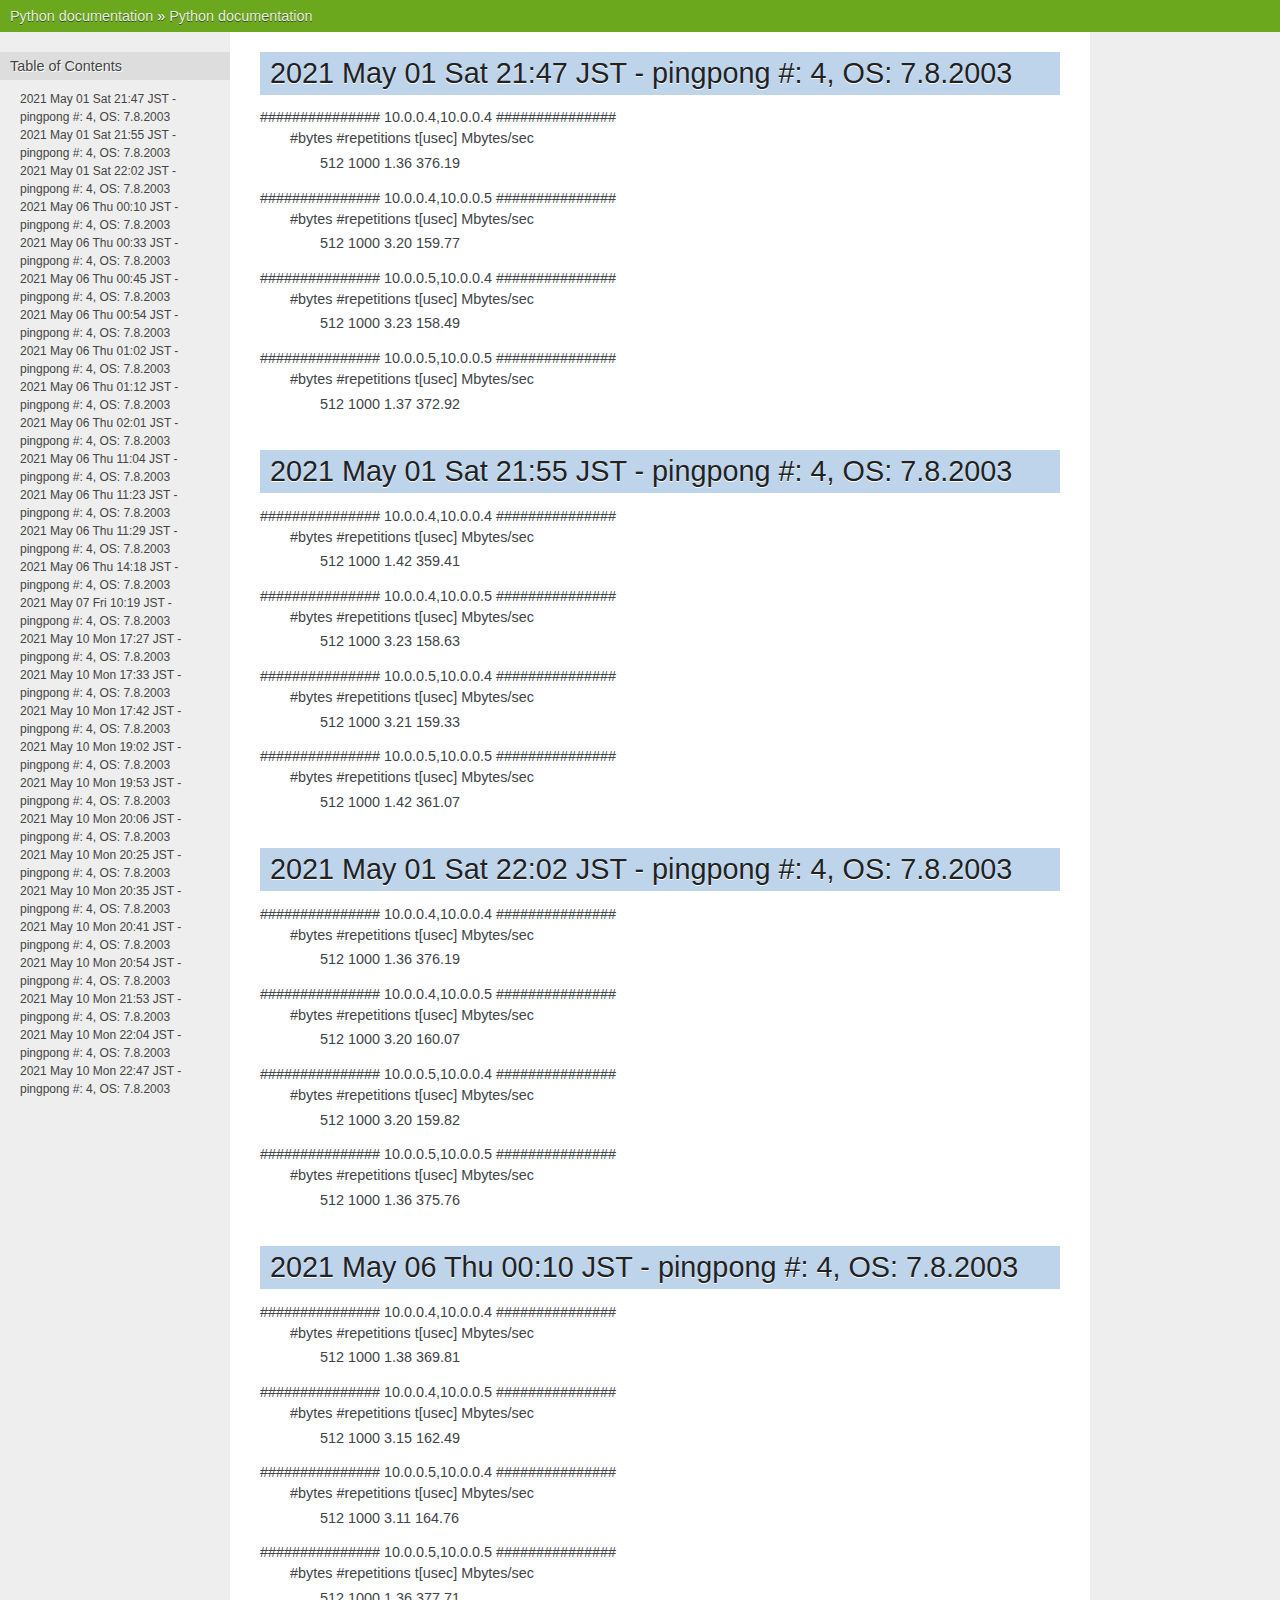
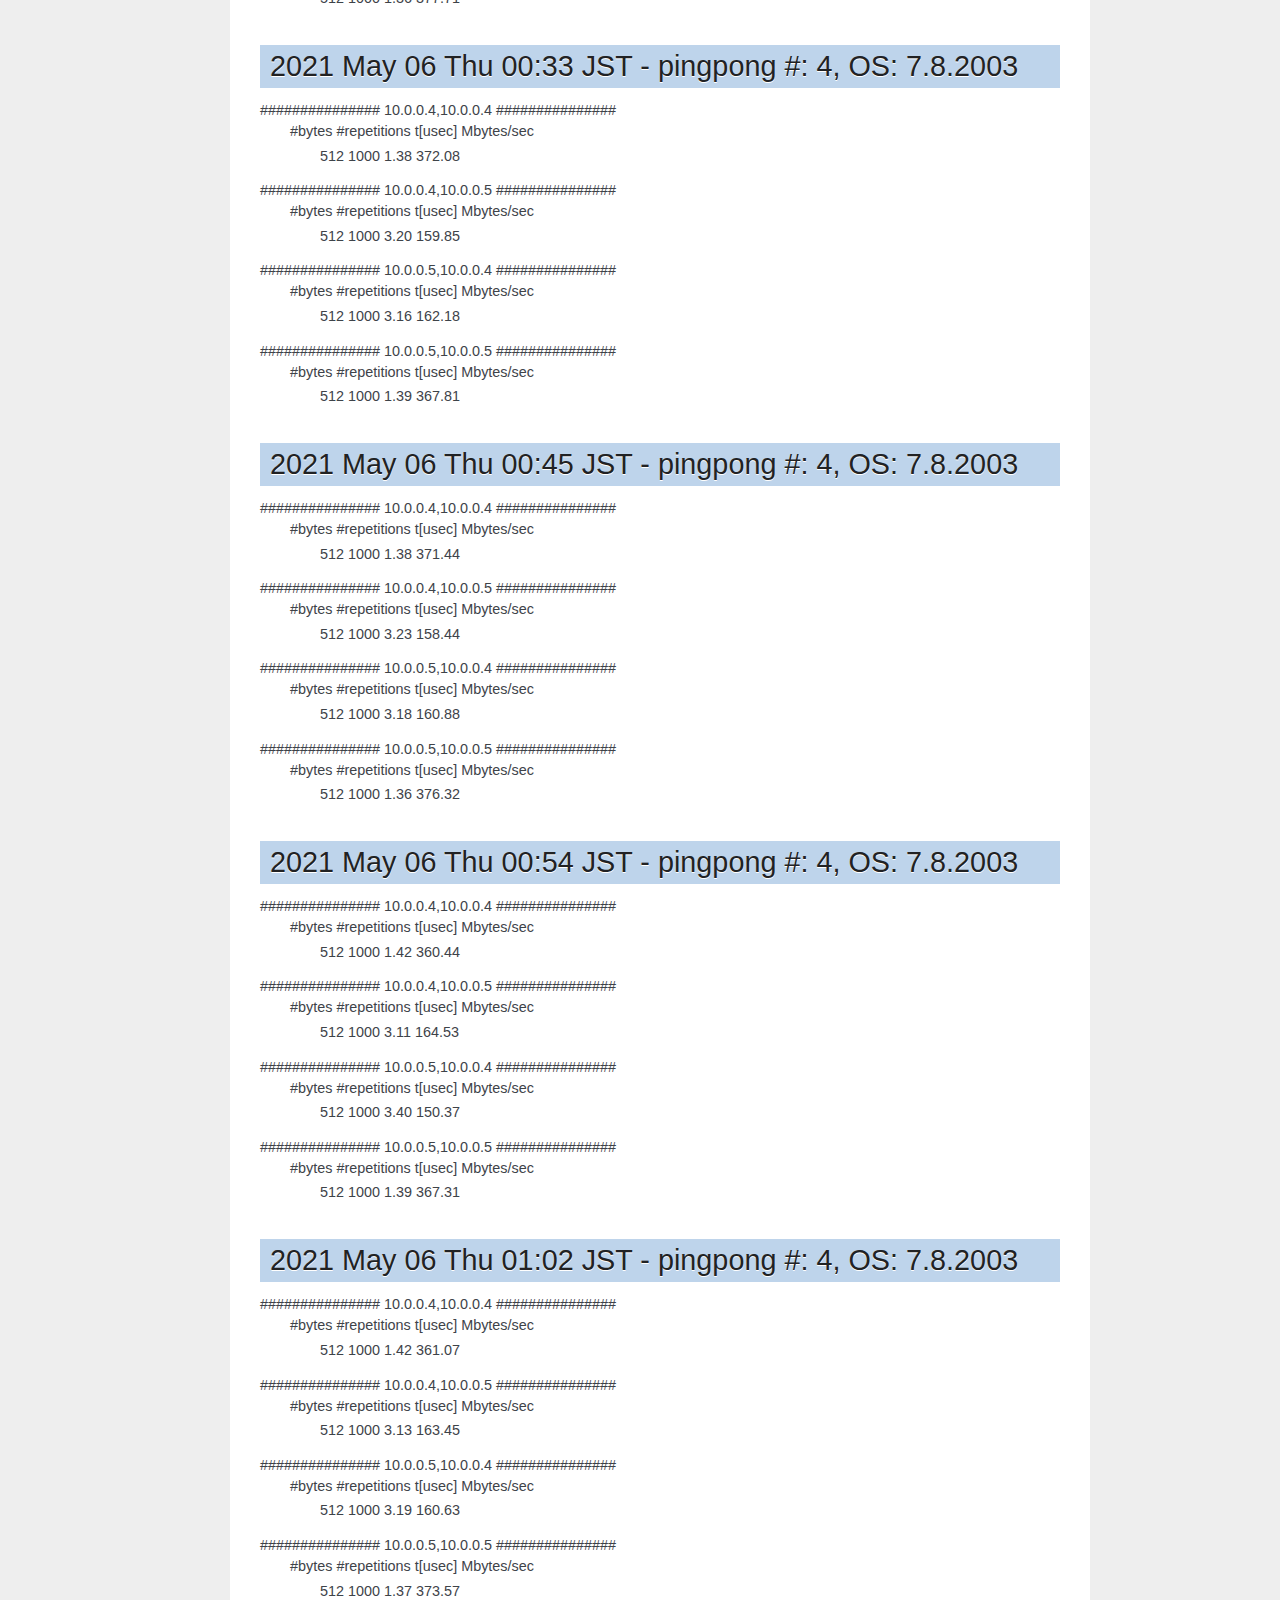
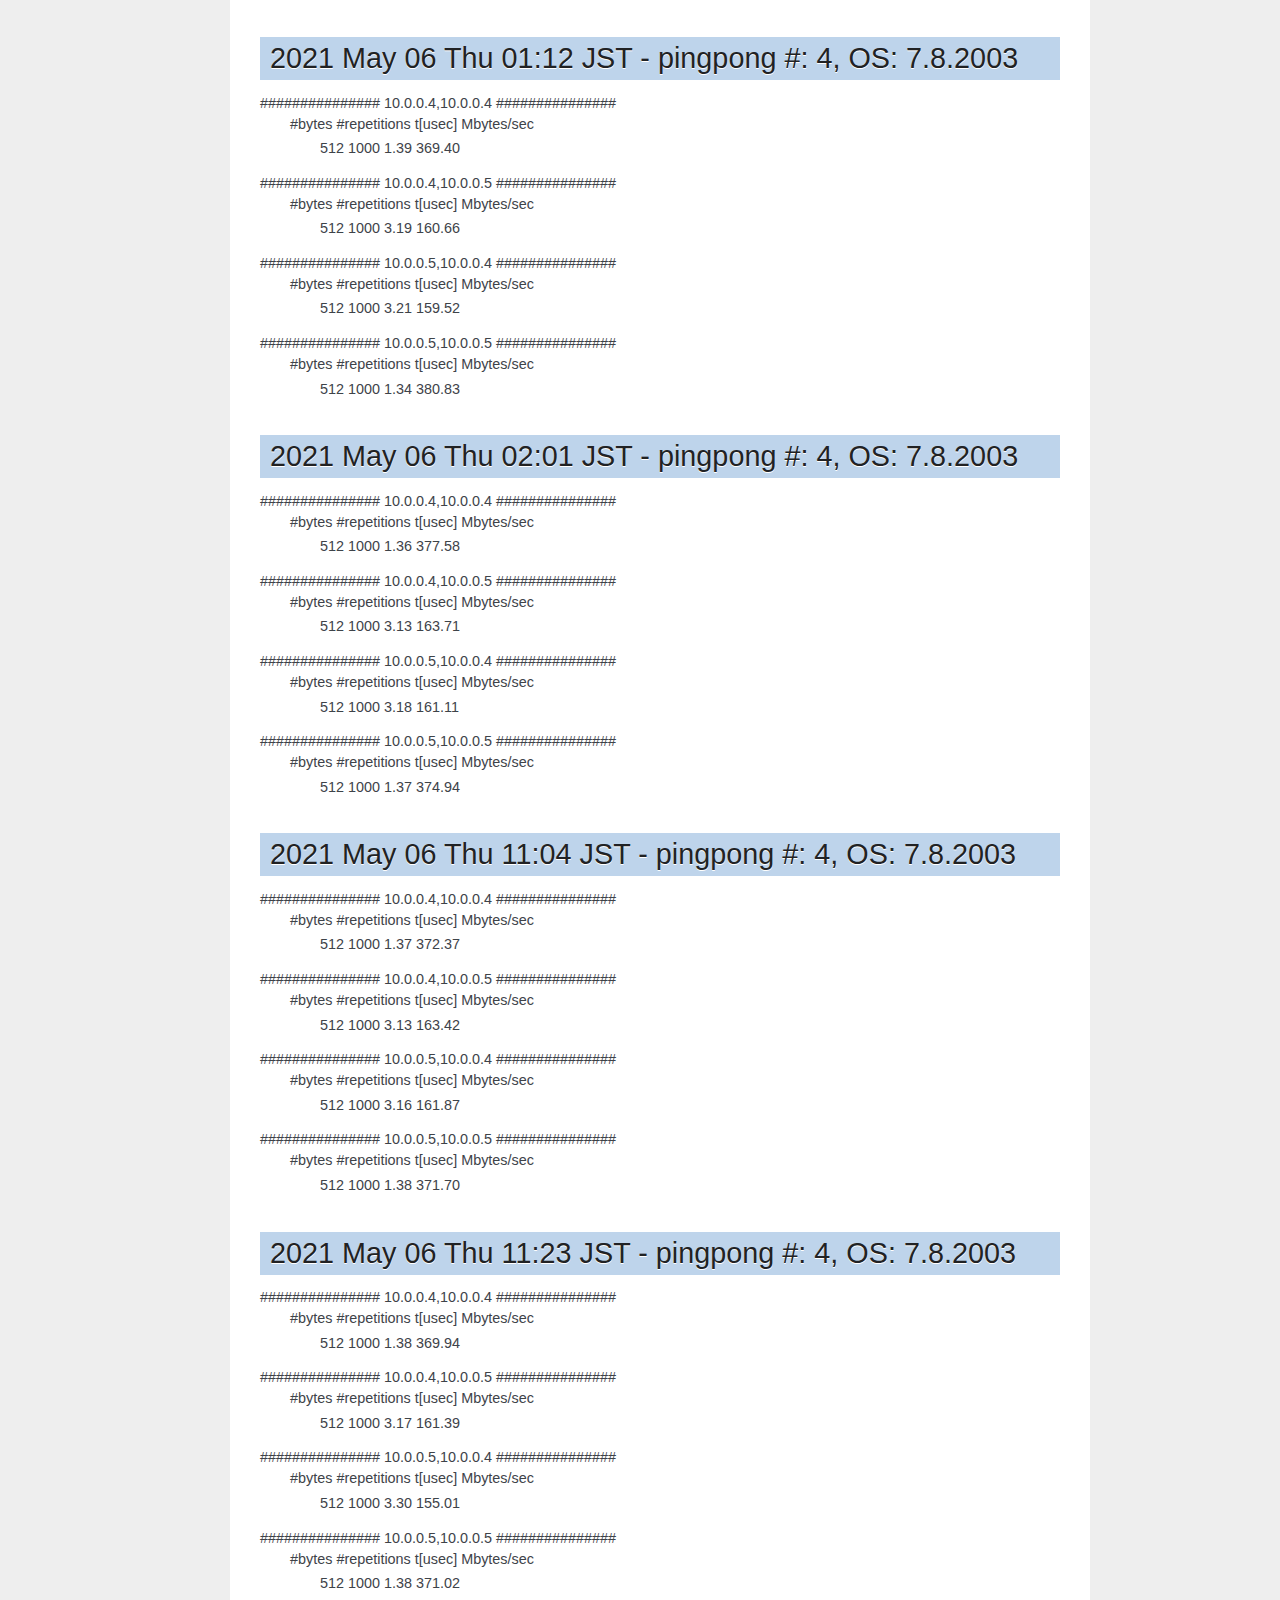
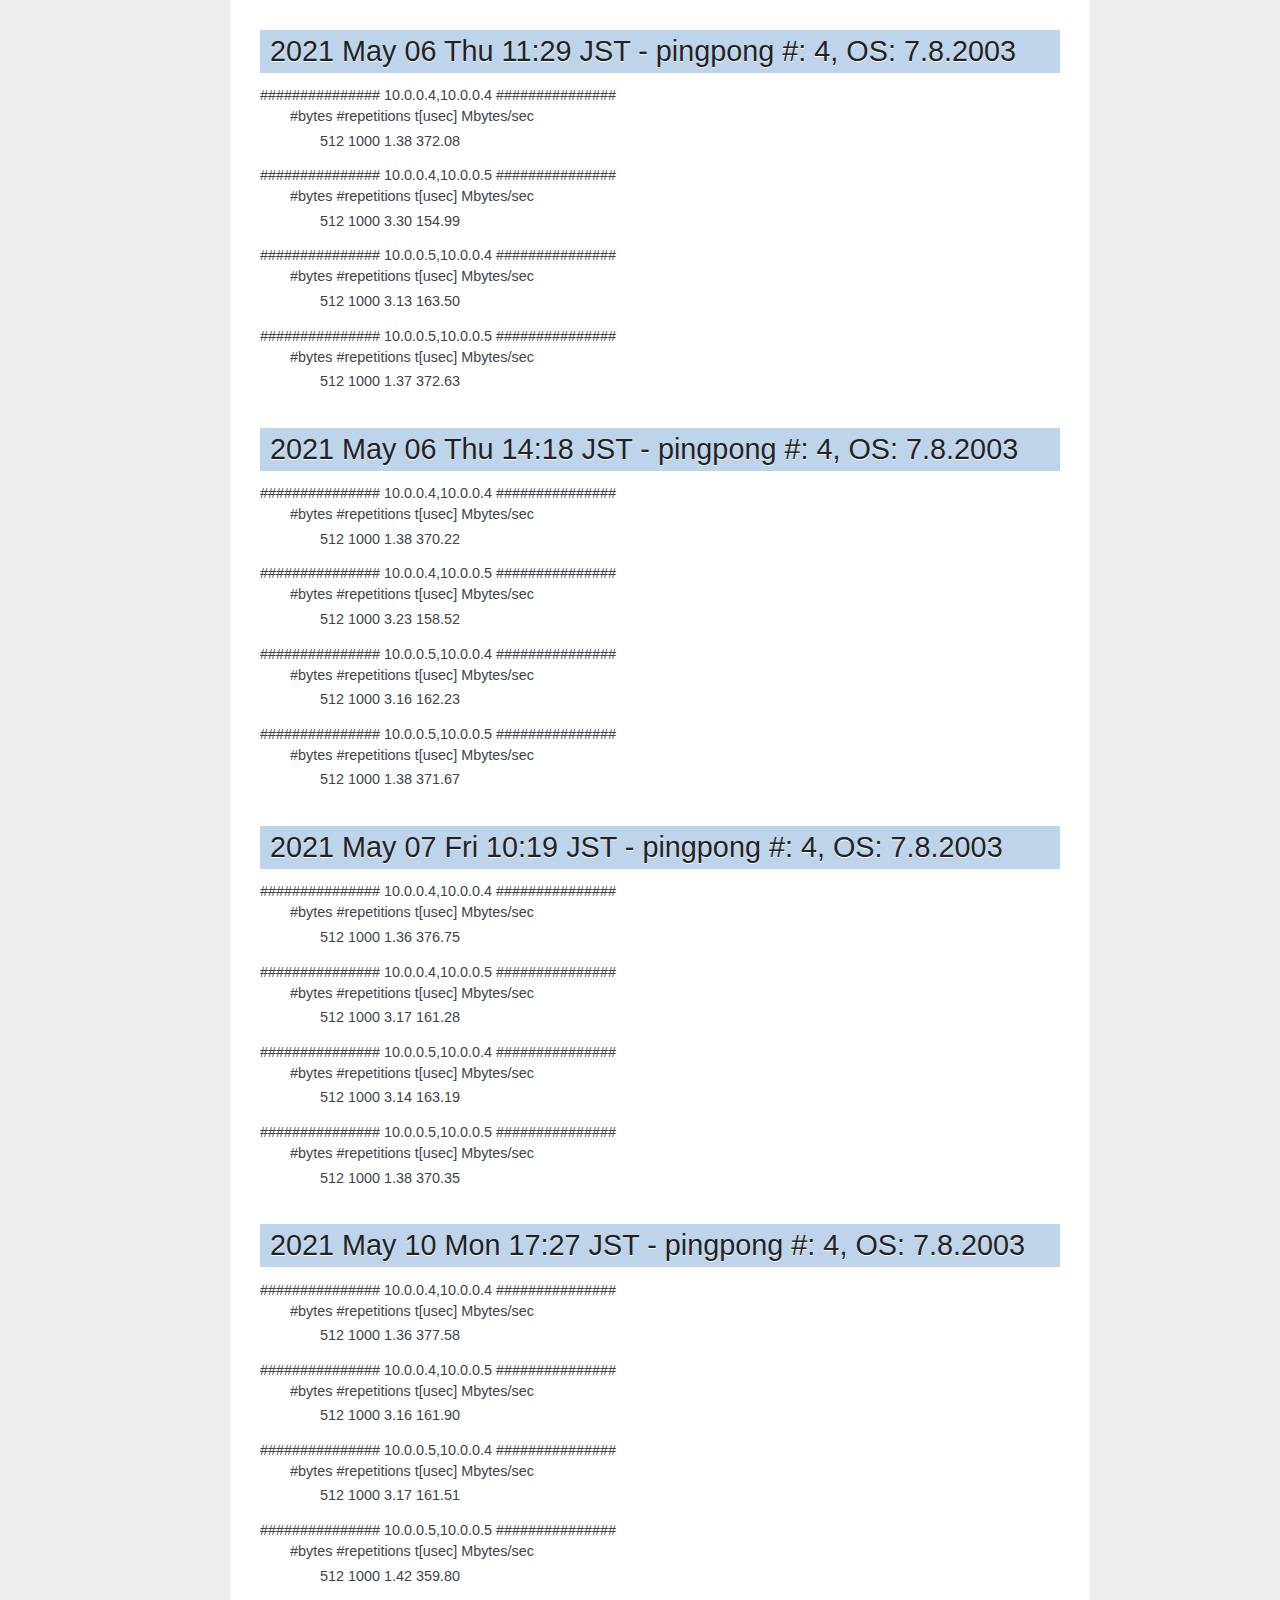
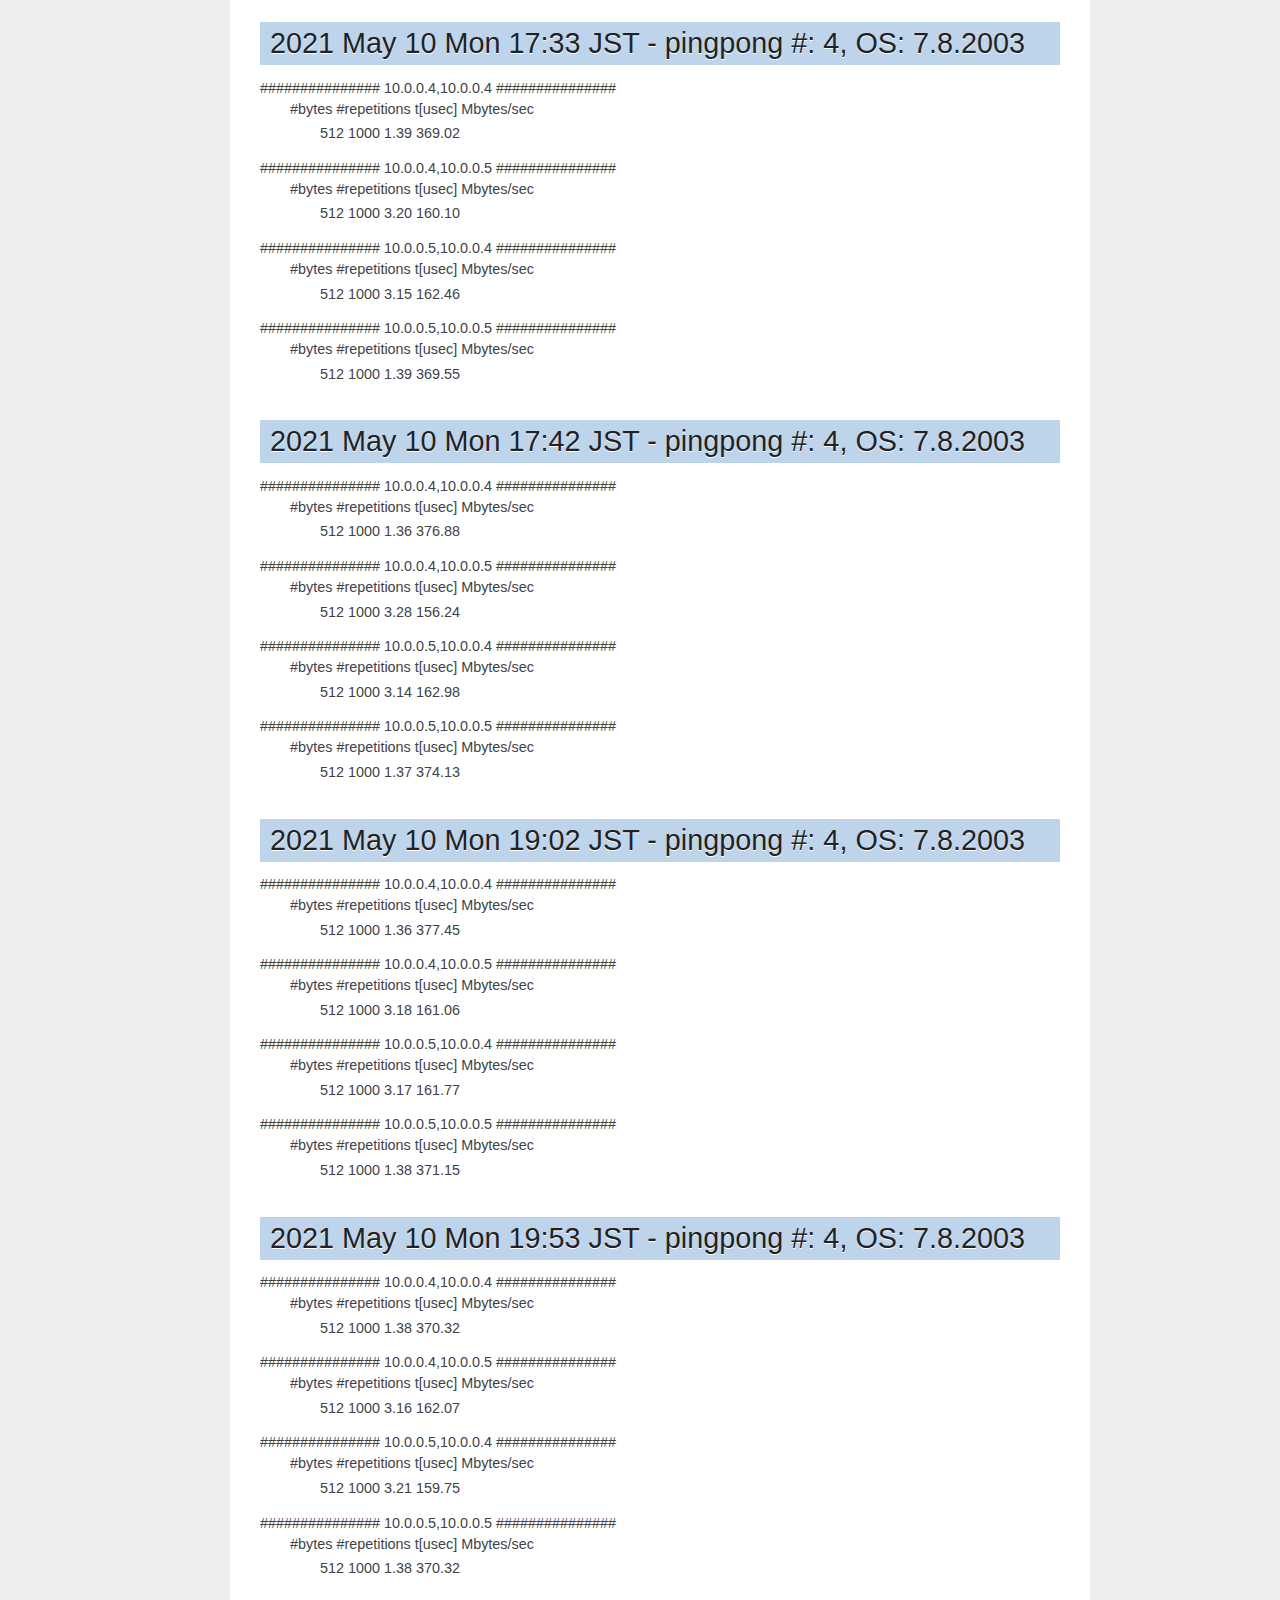
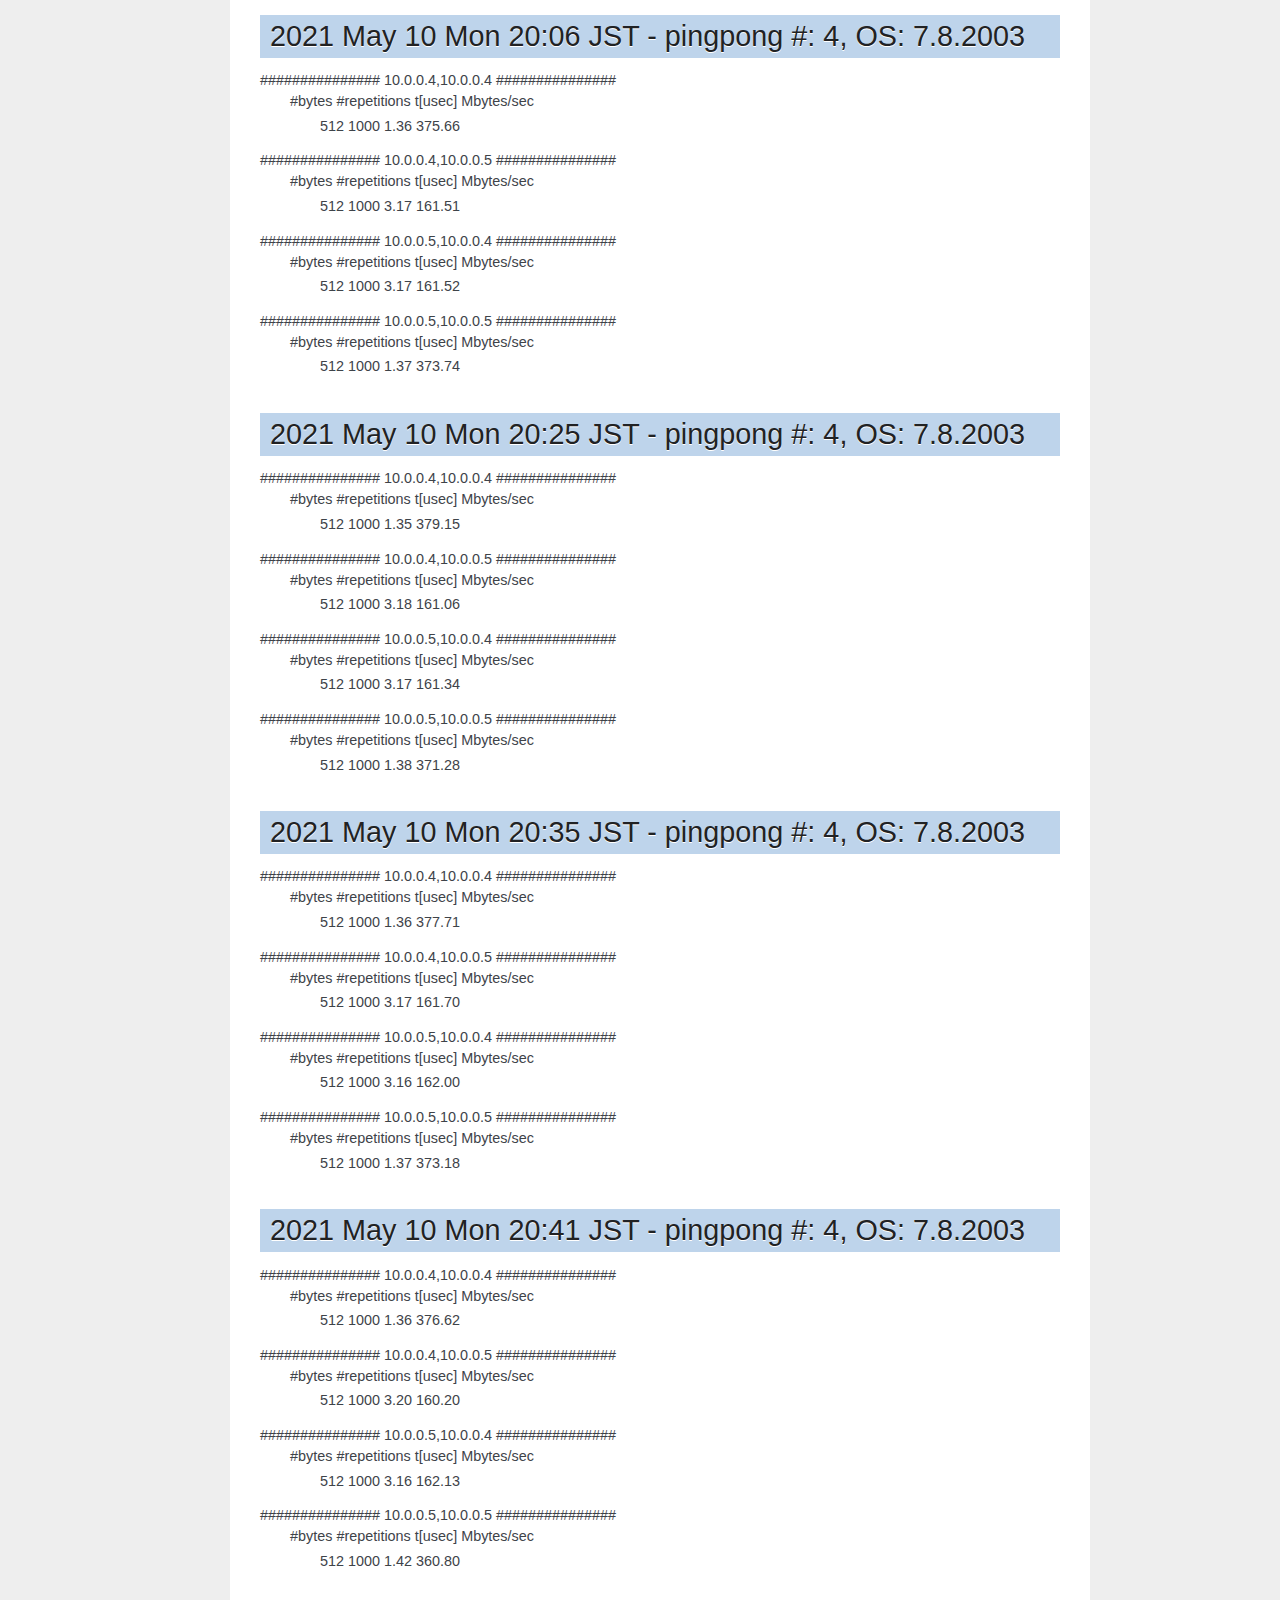
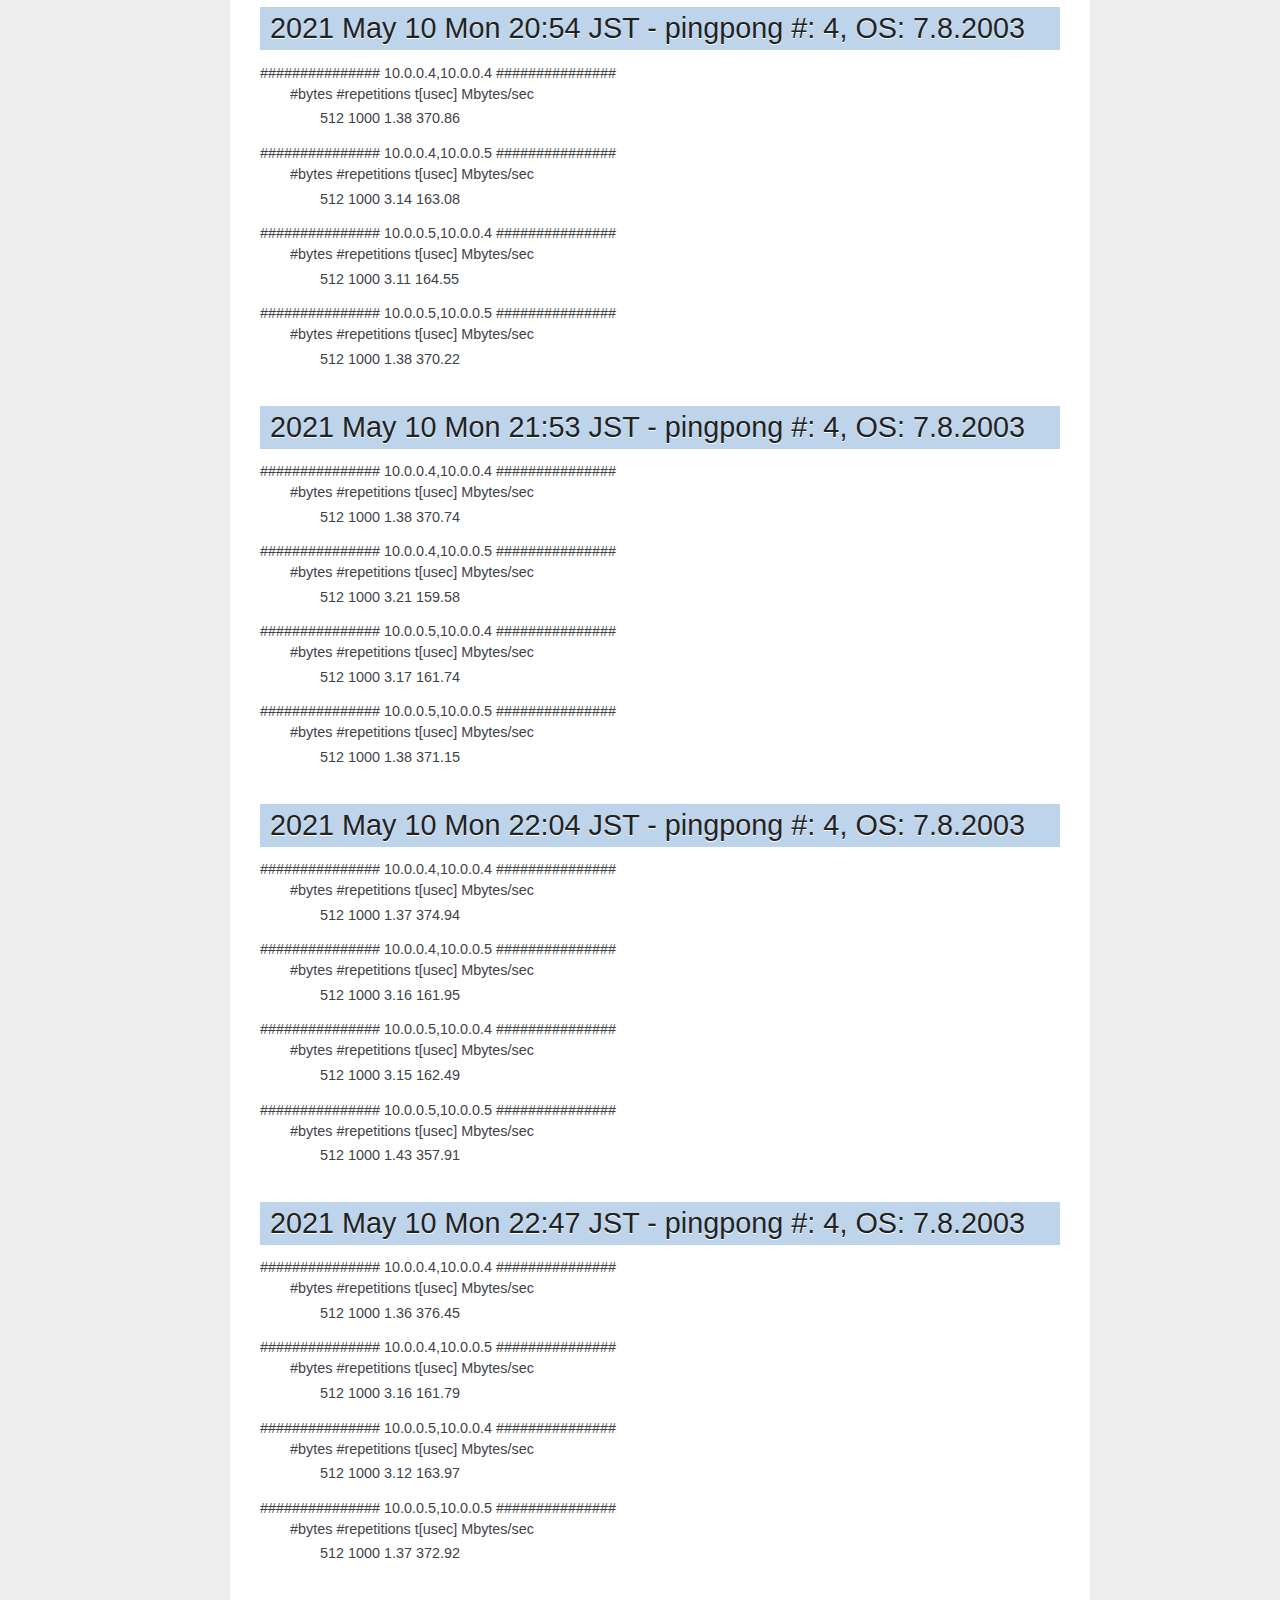
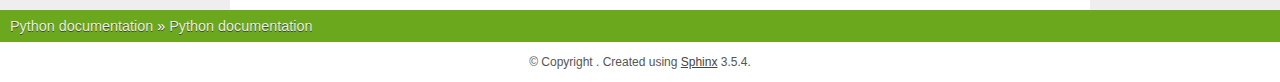
==== commit 41ed6270: "auto build and upload" ====
--- a/_build/index.html
+++ b/_build/index.html
@@ -699,6 +699,31 @@
 </dd>
 <dt>############### 10.0.0.5,10.0.0.5 ###############</dt><dd><dl class="simple">
 <dt>#bytes #repetitions      t[usec]   Mbytes/sec</dt><dd><p>512         1000         1.43       357.91</p>
+</dd>
+</dl>
+</dd>
+</dl>
+</div>
+<span id="document-result/result-20210510_1348"></span><div class="section" id="may-10-mon-22-47-jst-pingpong-4-os-7-8-2003">
+<h1>2021 May 10 Mon 22:47 JST - pingpong #: 4, OS: 7.8.2003<a class="headerlink" href="#may-10-mon-22-47-jst-pingpong-4-os-7-8-2003" title="Permalink to this headline">¶</a></h1>
+<dl class="simple">
+<dt>############### 10.0.0.4,10.0.0.4 ###############</dt><dd><dl class="simple">
+<dt>#bytes #repetitions      t[usec]   Mbytes/sec</dt><dd><p>512         1000         1.36       376.45</p>
+</dd>
+</dl>
+</dd>
+<dt>############### 10.0.0.4,10.0.0.5 ###############</dt><dd><dl class="simple">
+<dt>#bytes #repetitions      t[usec]   Mbytes/sec</dt><dd><p>512         1000         3.16       161.79</p>
+</dd>
+</dl>
+</dd>
+<dt>############### 10.0.0.5,10.0.0.4 ###############</dt><dd><dl class="simple">
+<dt>#bytes #repetitions      t[usec]   Mbytes/sec</dt><dd><p>512         1000         3.12       163.97</p>
+</dd>
+</dl>
+</dd>
+<dt>############### 10.0.0.5,10.0.0.5 ###############</dt><dd><dl class="simple">
+<dt>#bytes #repetitions      t[usec]   Mbytes/sec</dt><dd><p>512         1000         1.37       372.92</p>
 </dd>
 </dl>
 </dd>
@@ -742,6 +767,7 @@
 <li class="toctree-l1"><a class="reference internal" href="index.html#document-result/result-20210510_1155">2021 May 10 Mon 20:54 JST - pingpong #: 4, OS: 7.8.2003</a></li>
 <li class="toctree-l1"><a class="reference internal" href="index.html#document-result/result-20210510_1254">2021 May 10 Mon 21:53 JST - pingpong #: 4, OS: 7.8.2003</a></li>
 <li class="toctree-l1"><a class="reference internal" href="index.html#document-result/result-20210510_1305">2021 May 10 Mon 22:04 JST - pingpong #: 4, OS: 7.8.2003</a></li>
+<li class="toctree-l1"><a class="reference internal" href="index.html#document-result/result-20210510_1348">2021 May 10 Mon 22:47 JST - pingpong #: 4, OS: 7.8.2003</a></li>
 </ul>
 
         </div>
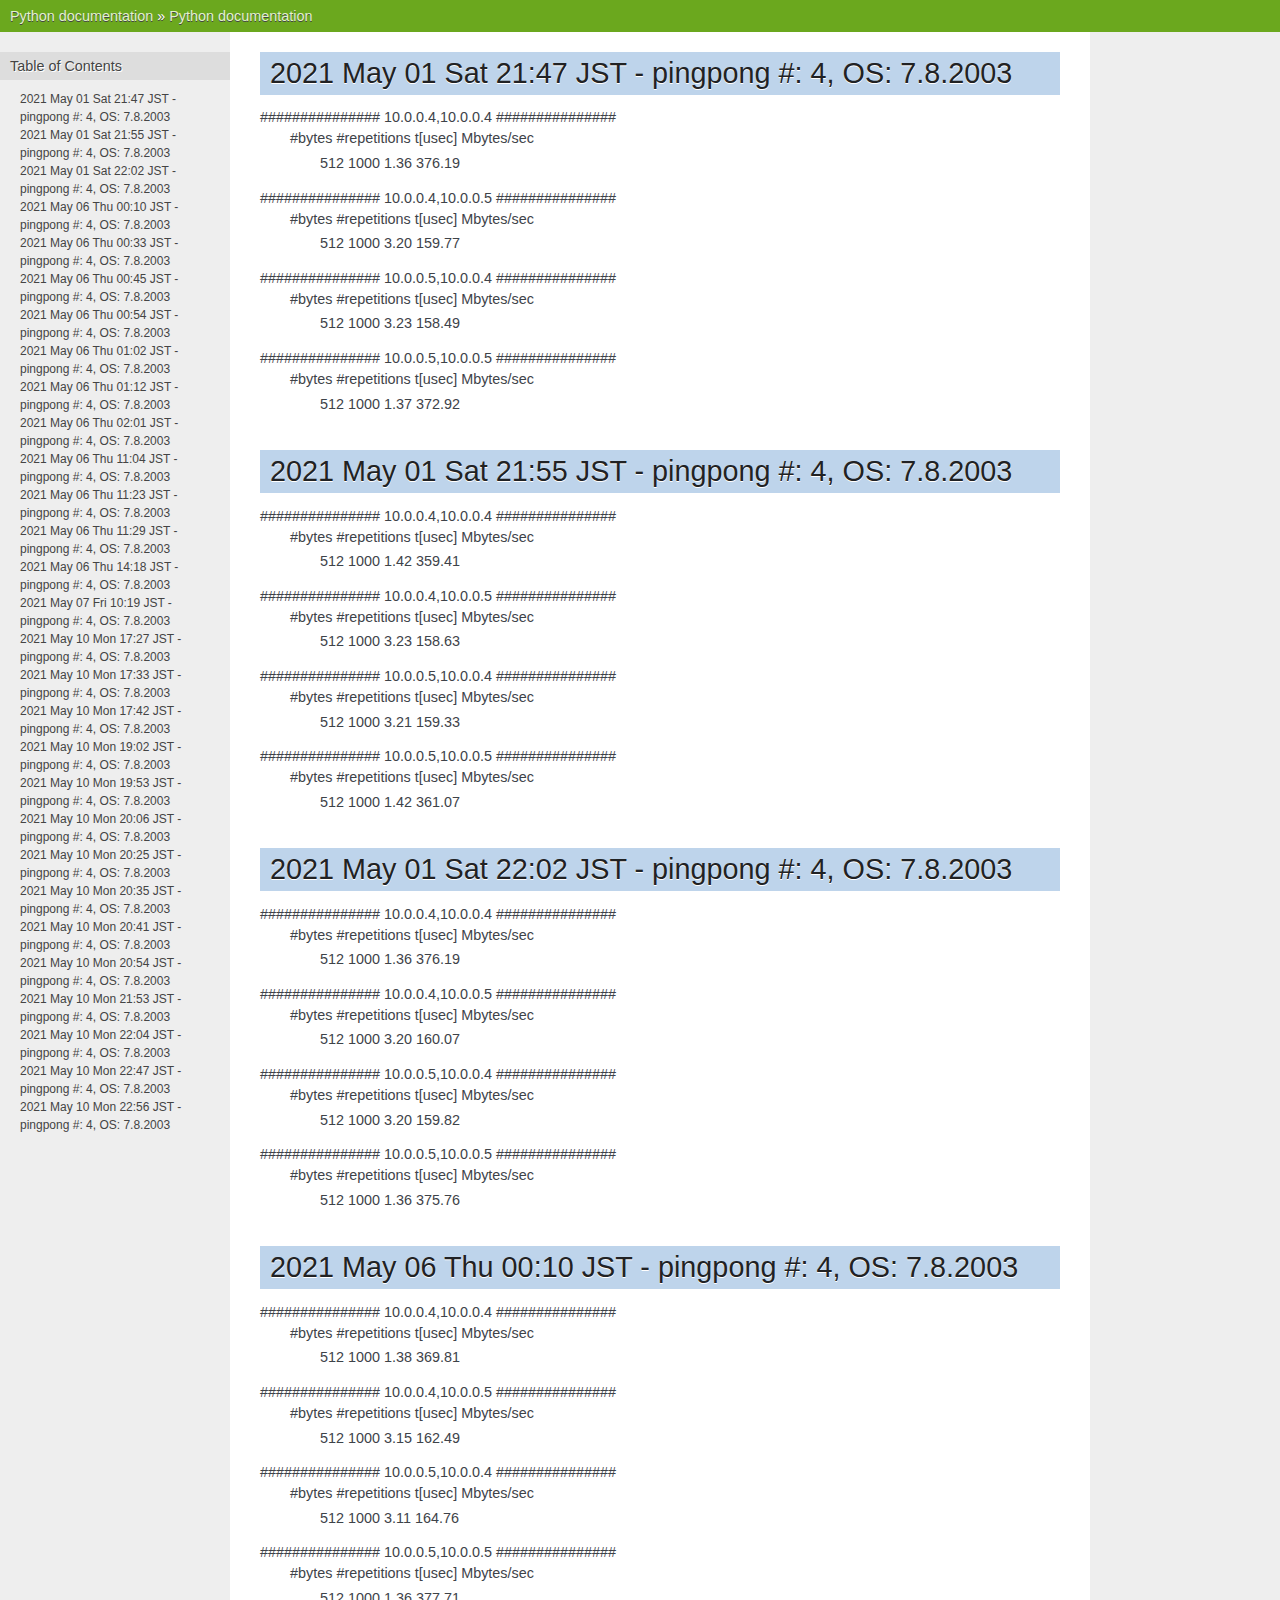
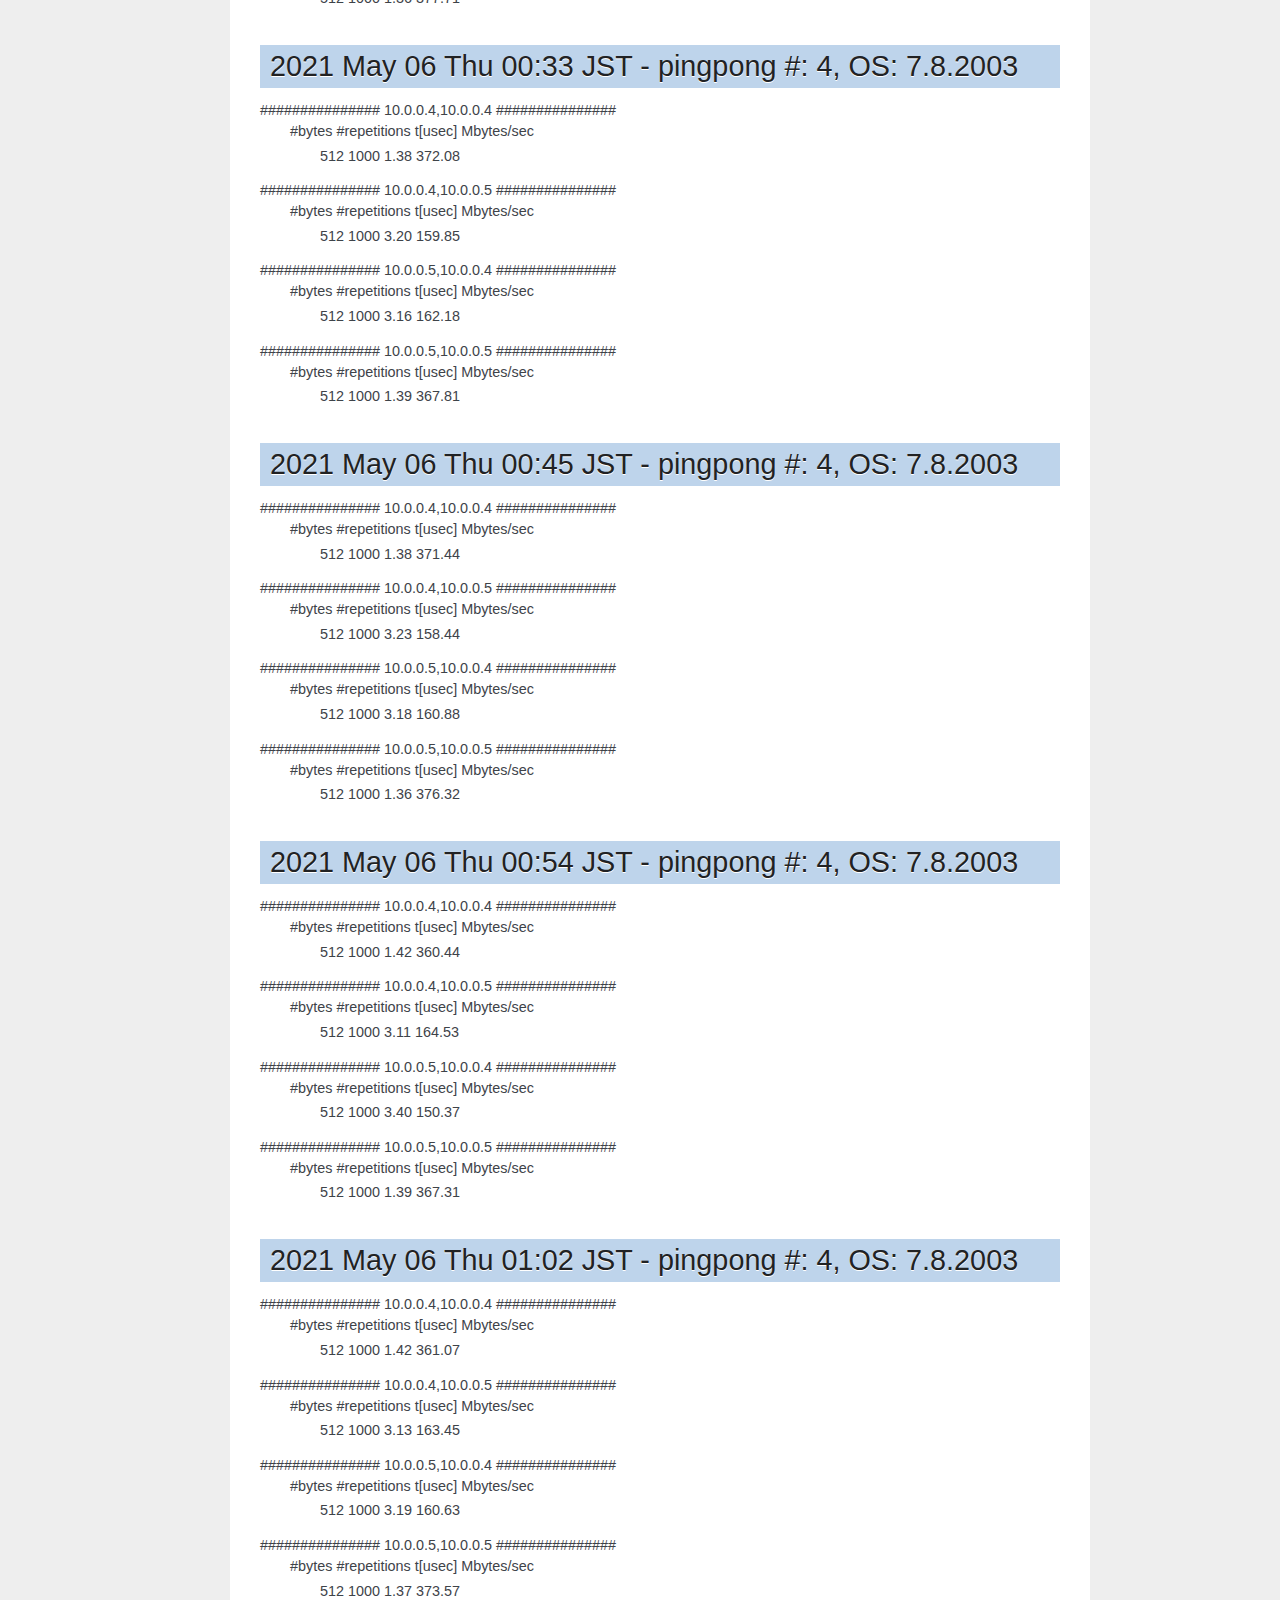
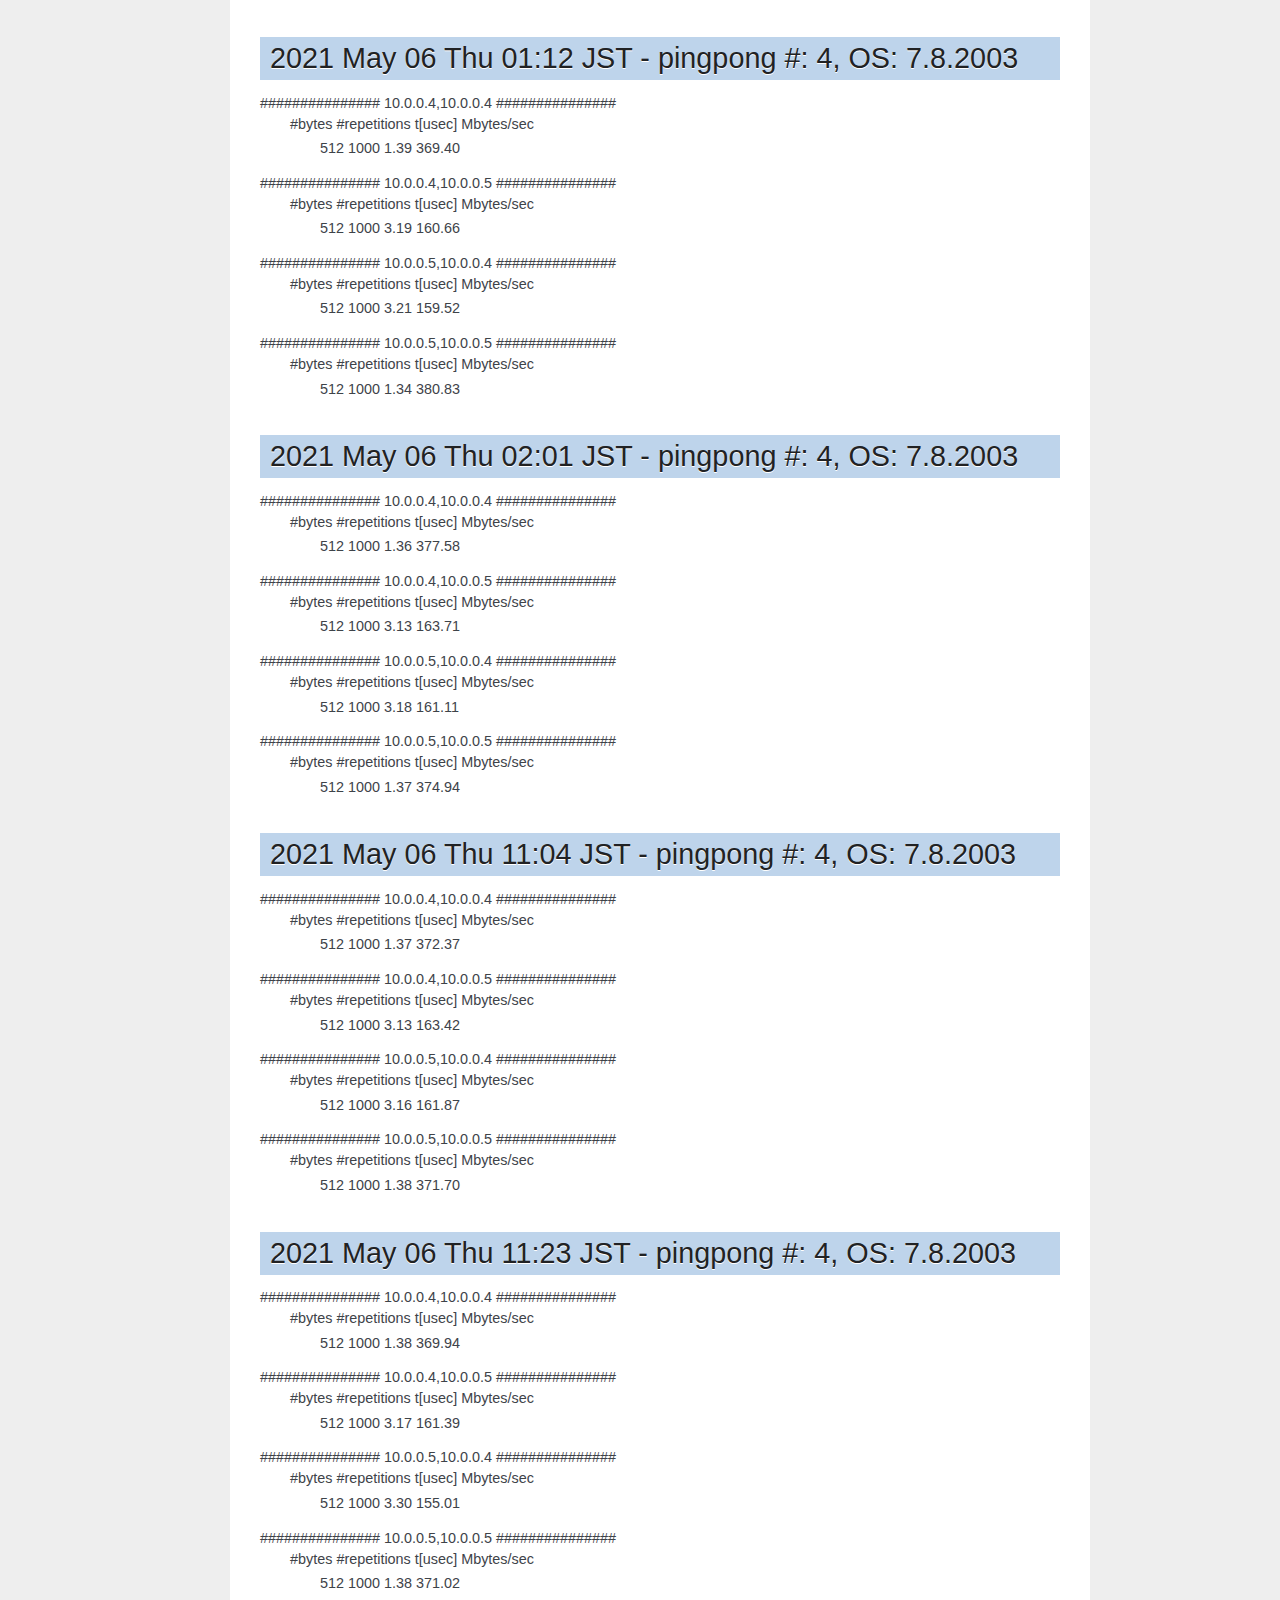
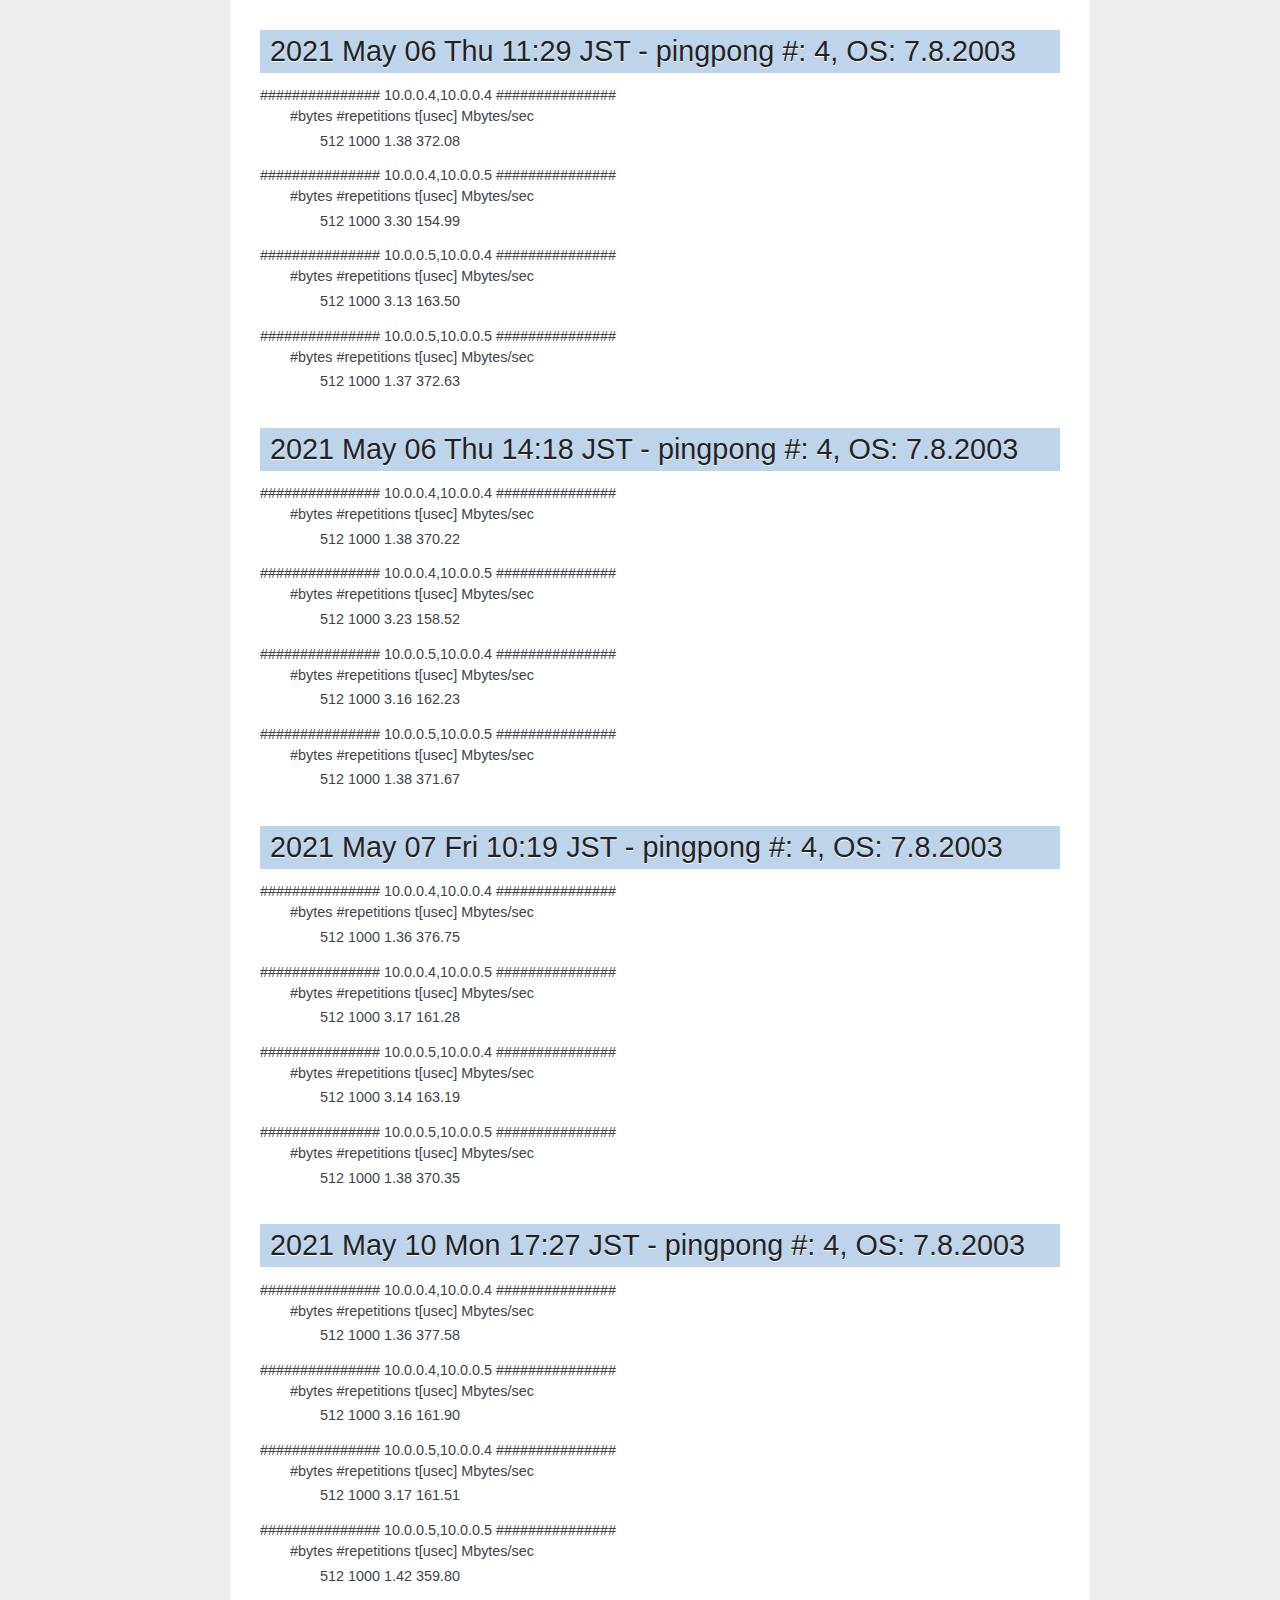
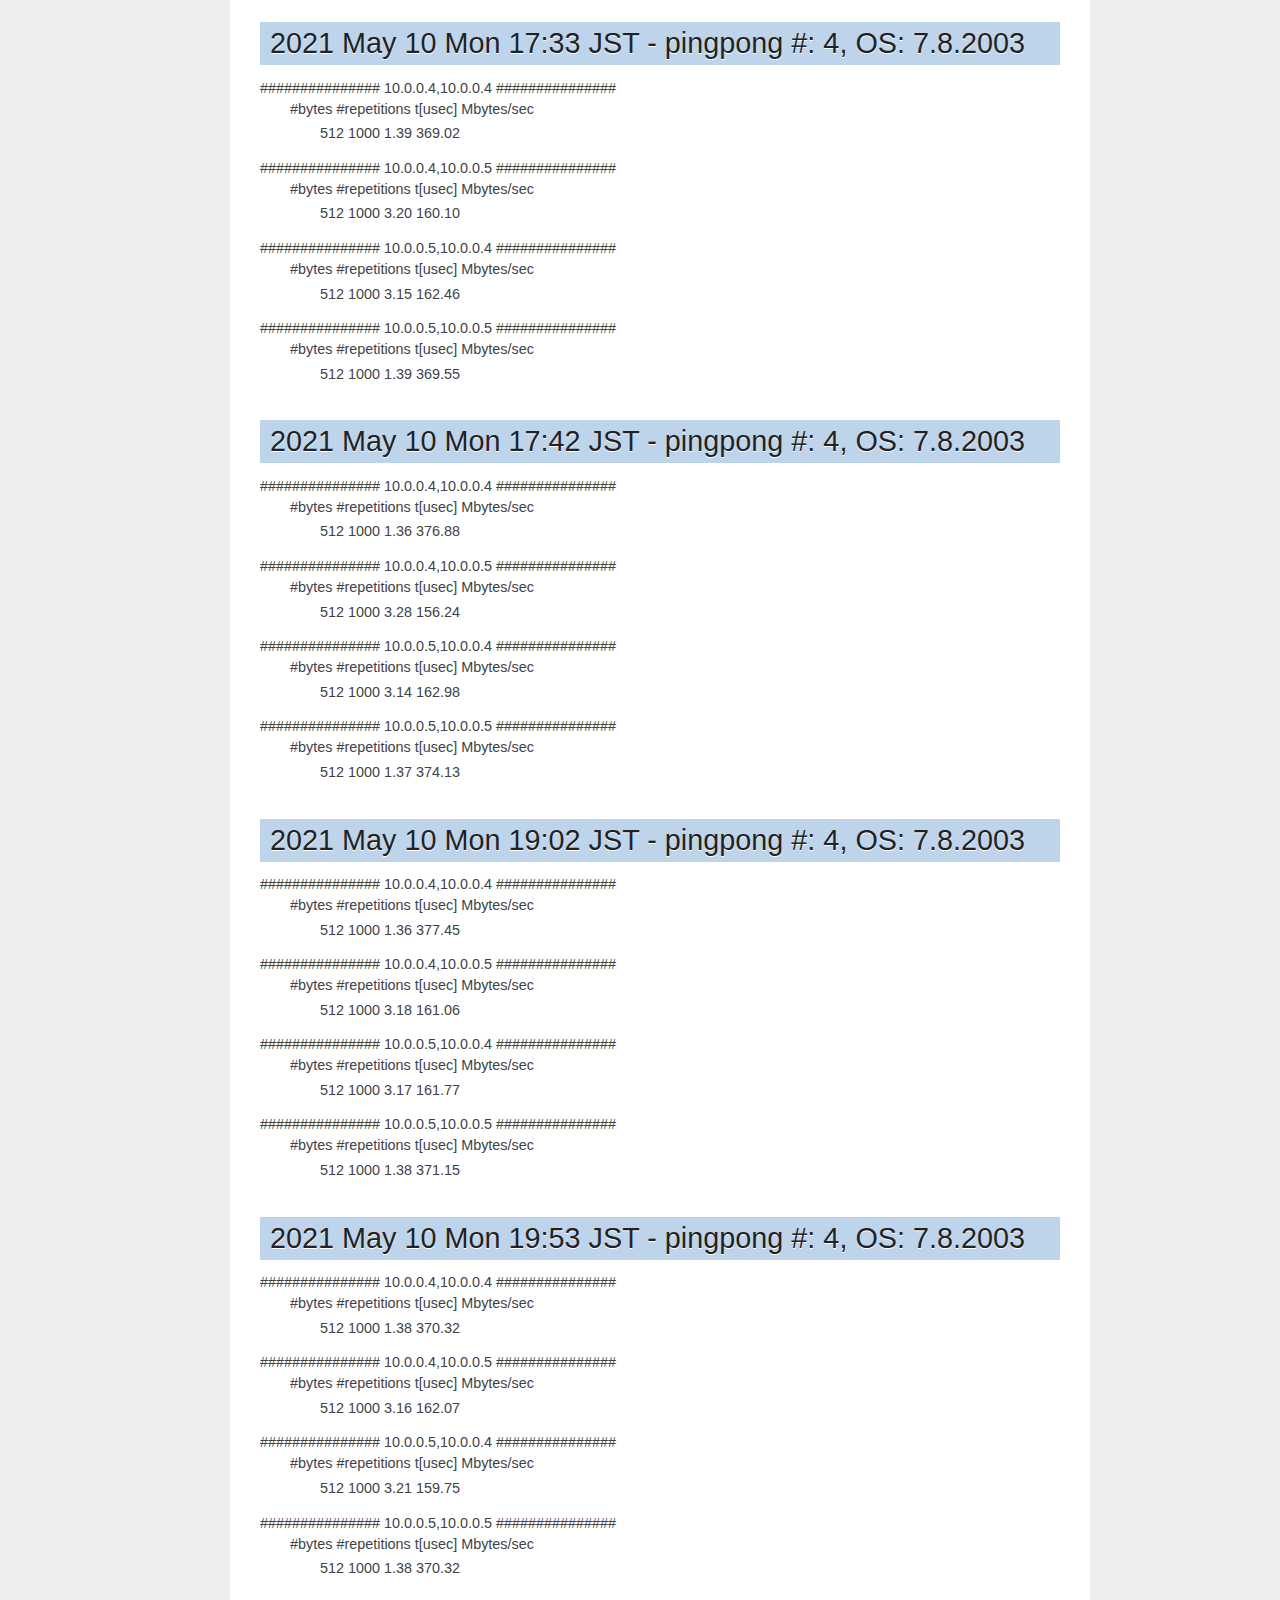
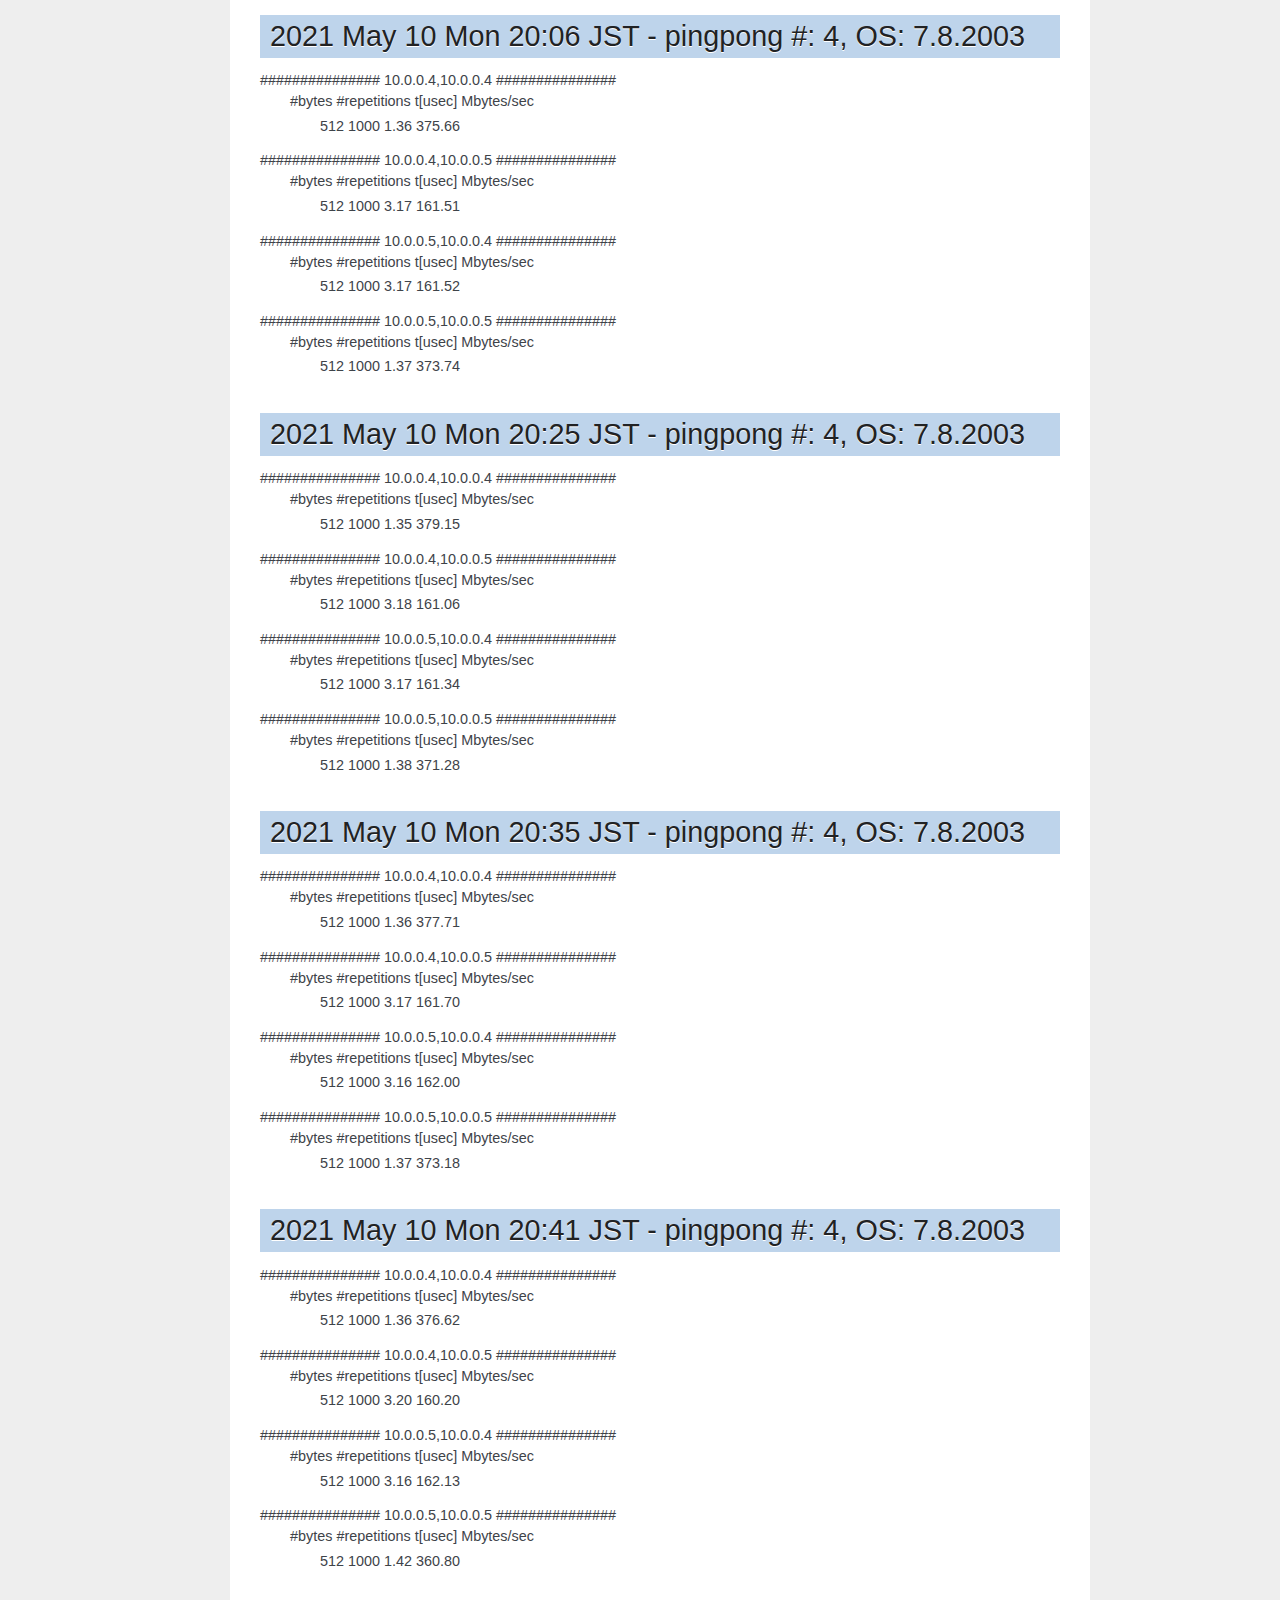
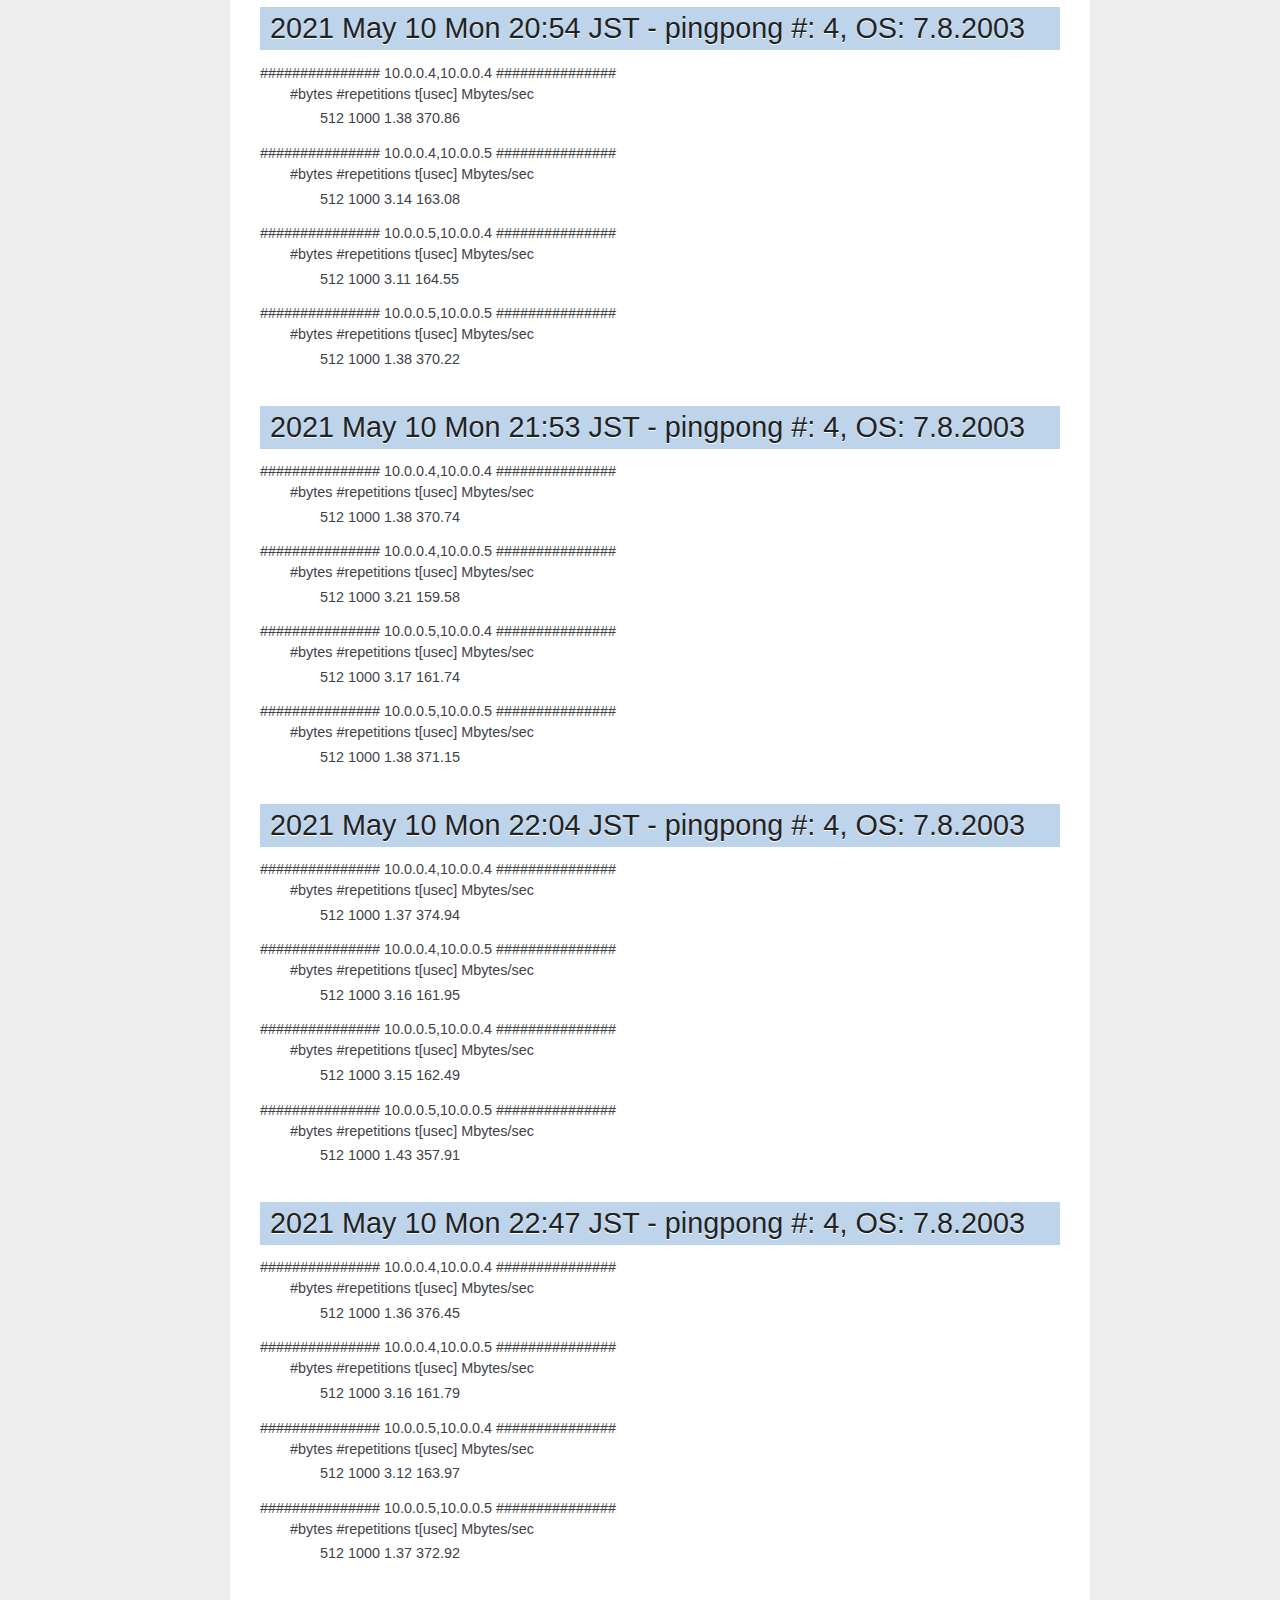
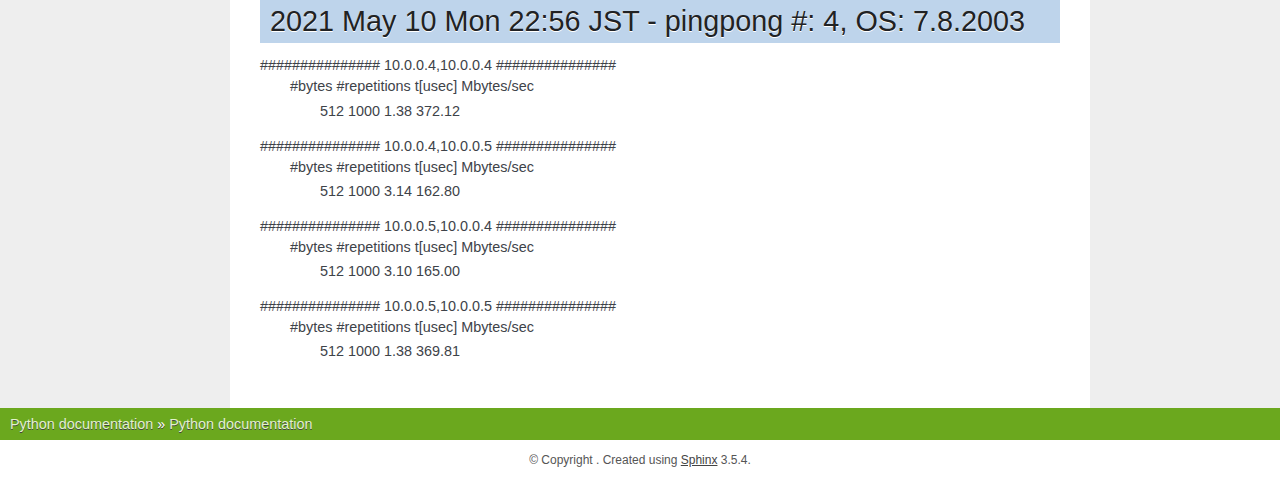
==== commit fb897b9e: "auto build and upload" ====
--- a/_build/index.html
+++ b/_build/index.html
@@ -724,6 +724,31 @@
 </dd>
 <dt>############### 10.0.0.5,10.0.0.5 ###############</dt><dd><dl class="simple">
 <dt>#bytes #repetitions      t[usec]   Mbytes/sec</dt><dd><p>512         1000         1.37       372.92</p>
+</dd>
+</dl>
+</dd>
+</dl>
+</div>
+<span id="document-result/result-20210510_1356"></span><div class="section" id="may-10-mon-22-56-jst-pingpong-4-os-7-8-2003">
+<h1>2021 May 10 Mon 22:56 JST - pingpong #: 4, OS: 7.8.2003<a class="headerlink" href="#may-10-mon-22-56-jst-pingpong-4-os-7-8-2003" title="Permalink to this headline">¶</a></h1>
+<dl class="simple">
+<dt>############### 10.0.0.4,10.0.0.4 ###############</dt><dd><dl class="simple">
+<dt>#bytes #repetitions      t[usec]   Mbytes/sec</dt><dd><p>512         1000         1.38       372.12</p>
+</dd>
+</dl>
+</dd>
+<dt>############### 10.0.0.4,10.0.0.5 ###############</dt><dd><dl class="simple">
+<dt>#bytes #repetitions      t[usec]   Mbytes/sec</dt><dd><p>512         1000         3.14       162.80</p>
+</dd>
+</dl>
+</dd>
+<dt>############### 10.0.0.5,10.0.0.4 ###############</dt><dd><dl class="simple">
+<dt>#bytes #repetitions      t[usec]   Mbytes/sec</dt><dd><p>512         1000         3.10       165.00</p>
+</dd>
+</dl>
+</dd>
+<dt>############### 10.0.0.5,10.0.0.5 ###############</dt><dd><dl class="simple">
+<dt>#bytes #repetitions      t[usec]   Mbytes/sec</dt><dd><p>512         1000         1.38       369.81</p>
 </dd>
 </dl>
 </dd>
@@ -768,6 +793,7 @@
 <li class="toctree-l1"><a class="reference internal" href="index.html#document-result/result-20210510_1254">2021 May 10 Mon 21:53 JST - pingpong #: 4, OS: 7.8.2003</a></li>
 <li class="toctree-l1"><a class="reference internal" href="index.html#document-result/result-20210510_1305">2021 May 10 Mon 22:04 JST - pingpong #: 4, OS: 7.8.2003</a></li>
 <li class="toctree-l1"><a class="reference internal" href="index.html#document-result/result-20210510_1348">2021 May 10 Mon 22:47 JST - pingpong #: 4, OS: 7.8.2003</a></li>
+<li class="toctree-l1"><a class="reference internal" href="index.html#document-result/result-20210510_1356">2021 May 10 Mon 22:56 JST - pingpong #: 4, OS: 7.8.2003</a></li>
 </ul>
 
         </div>
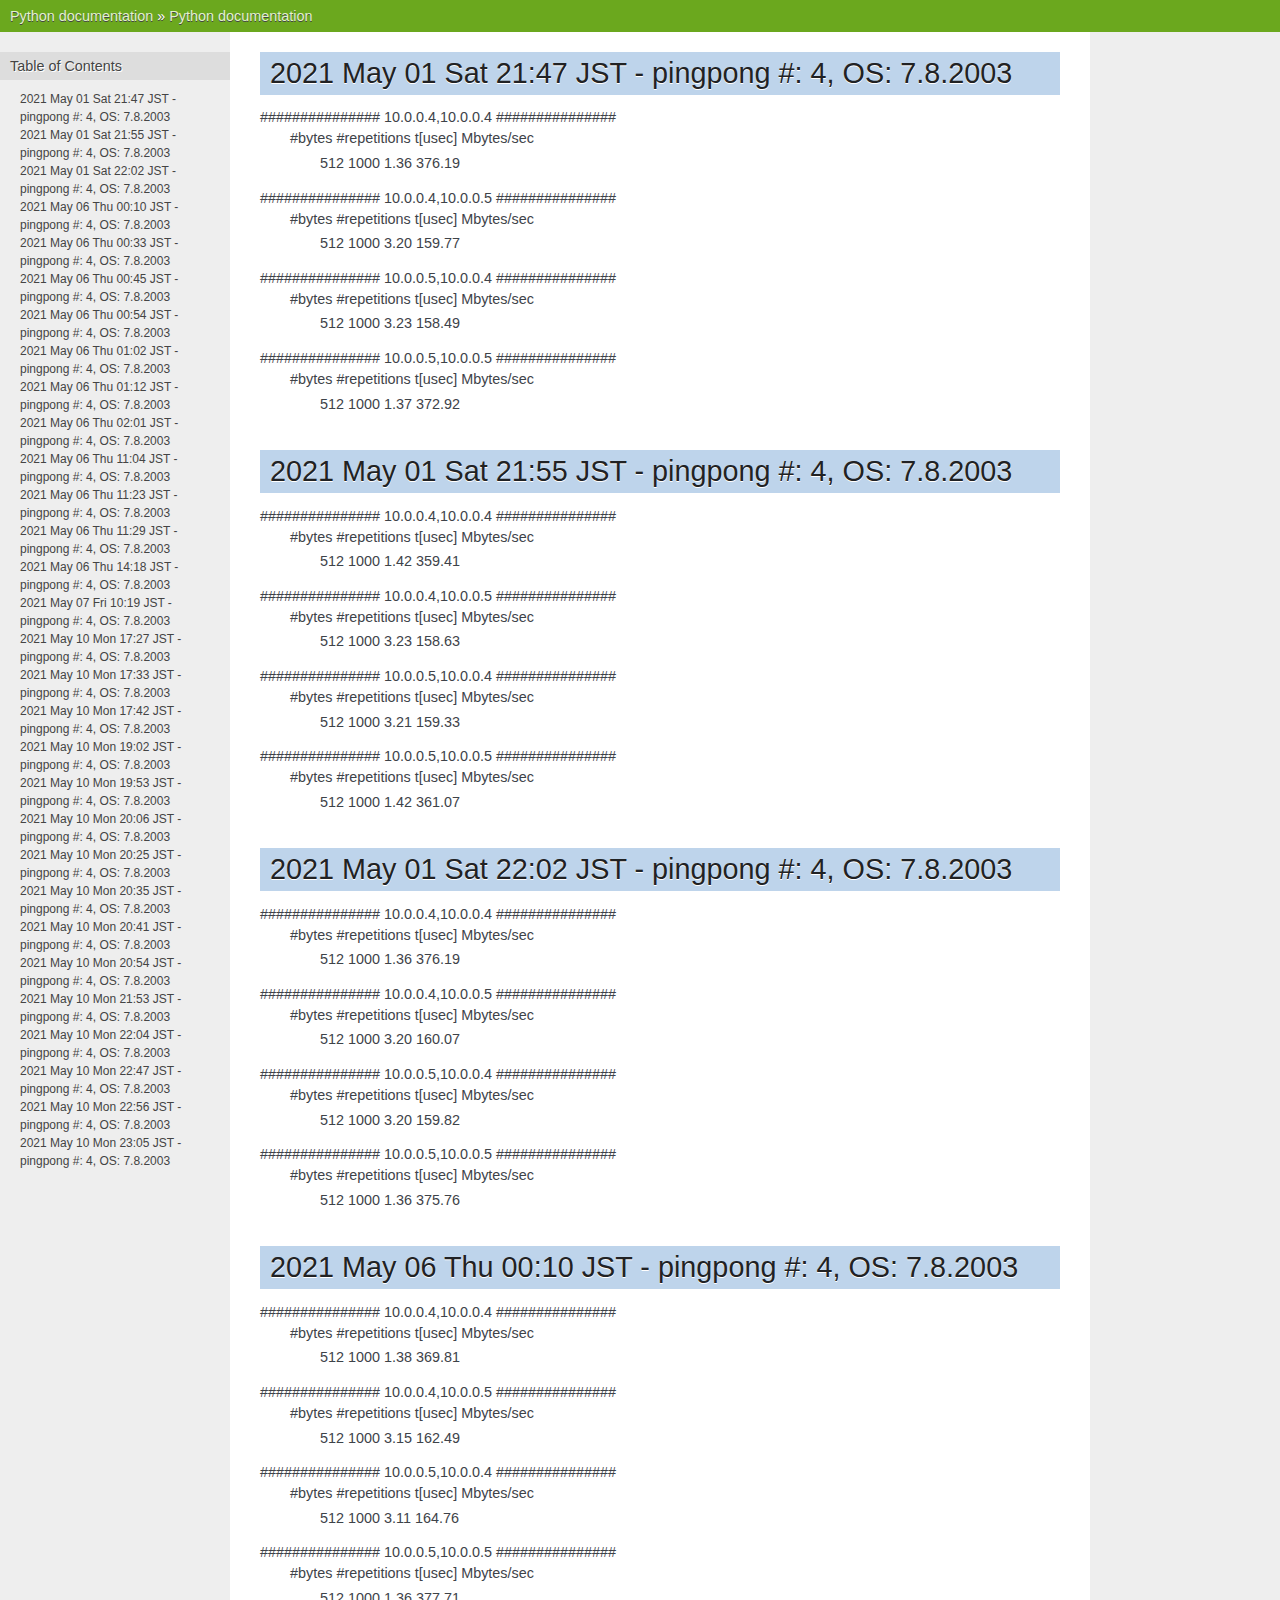
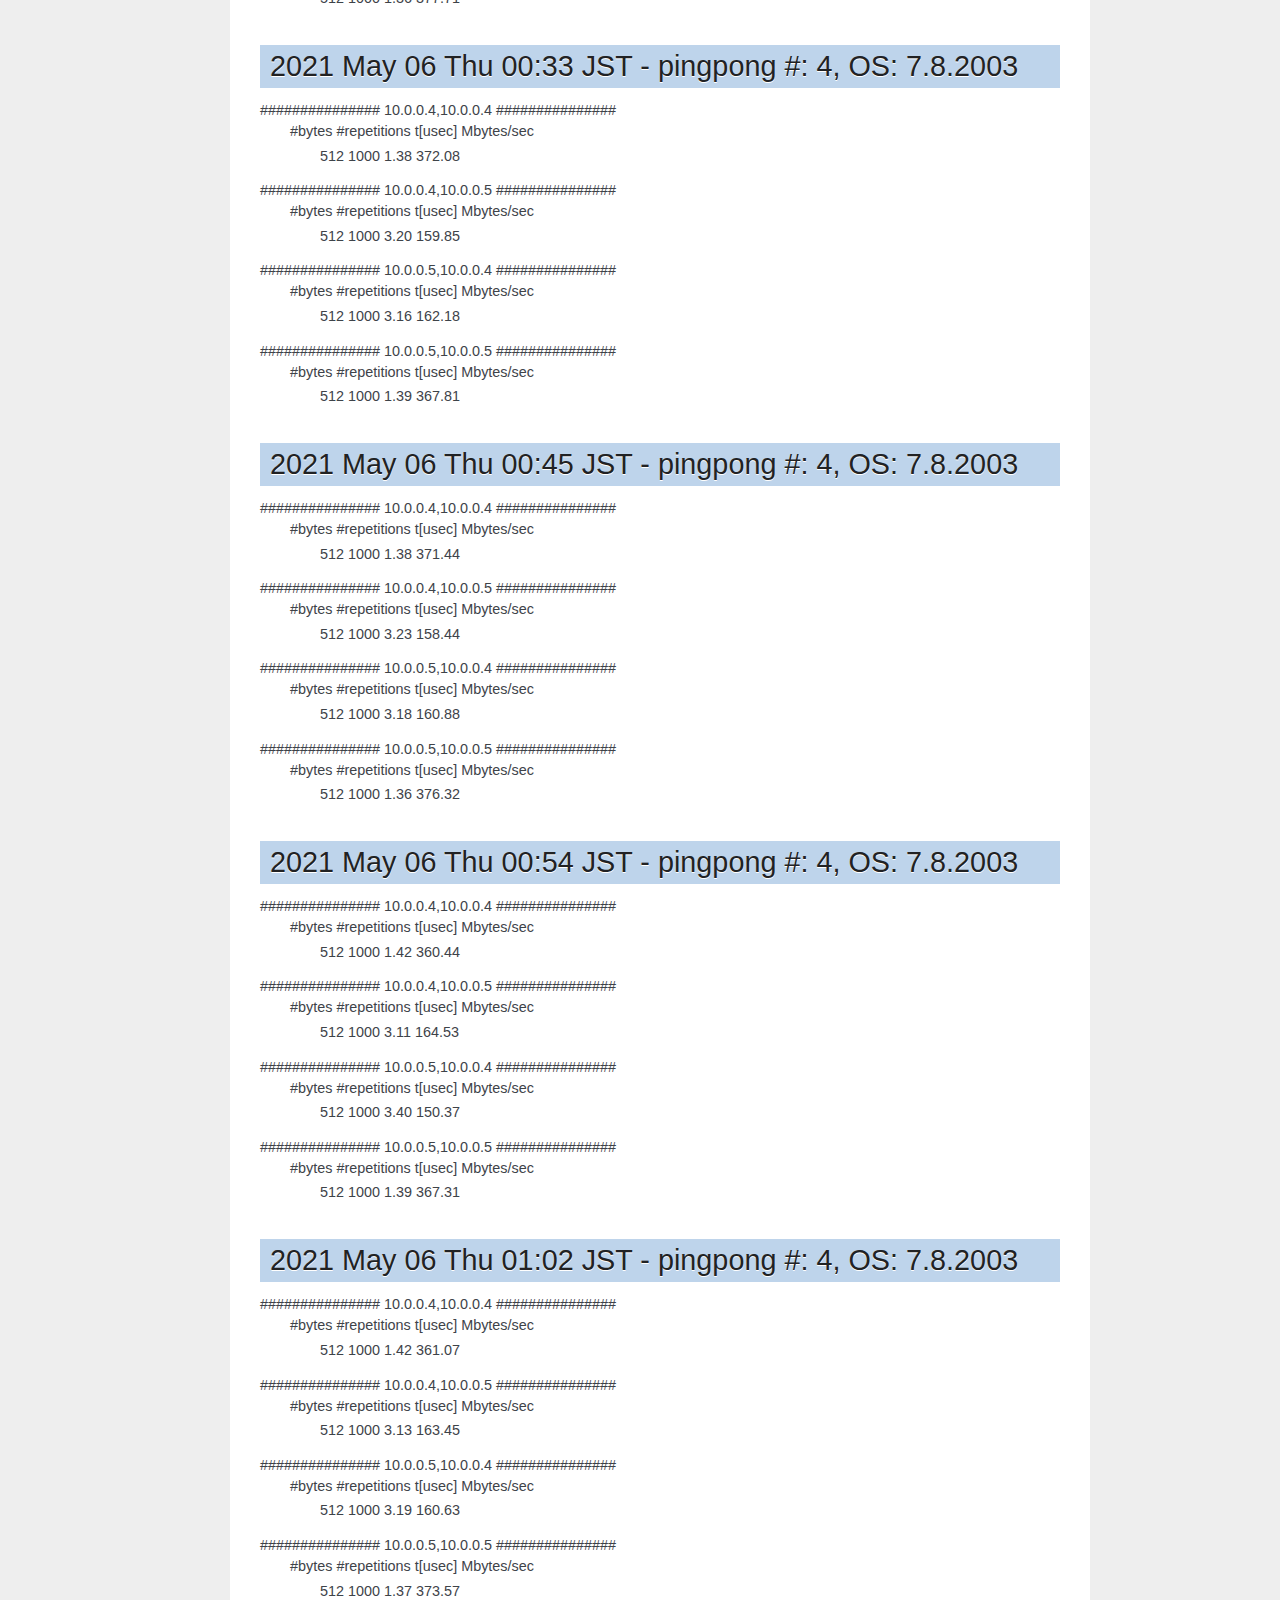
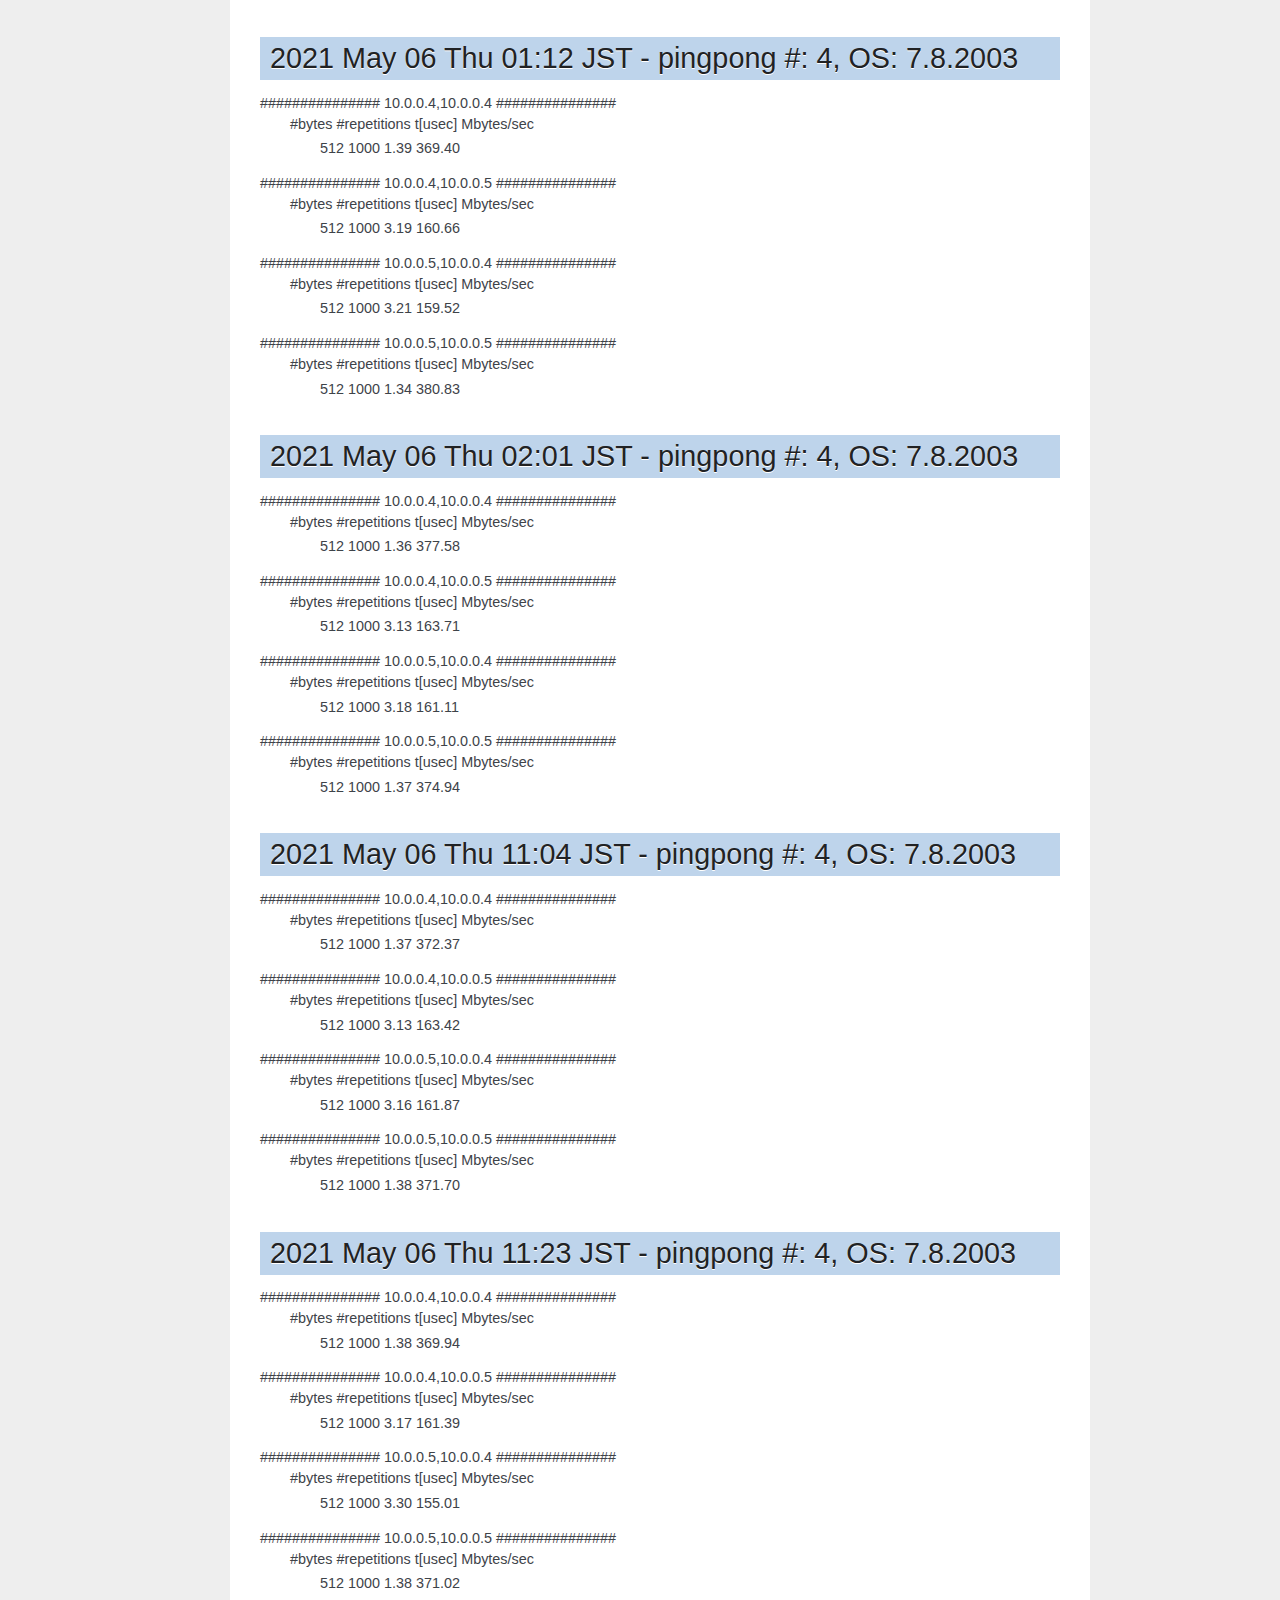
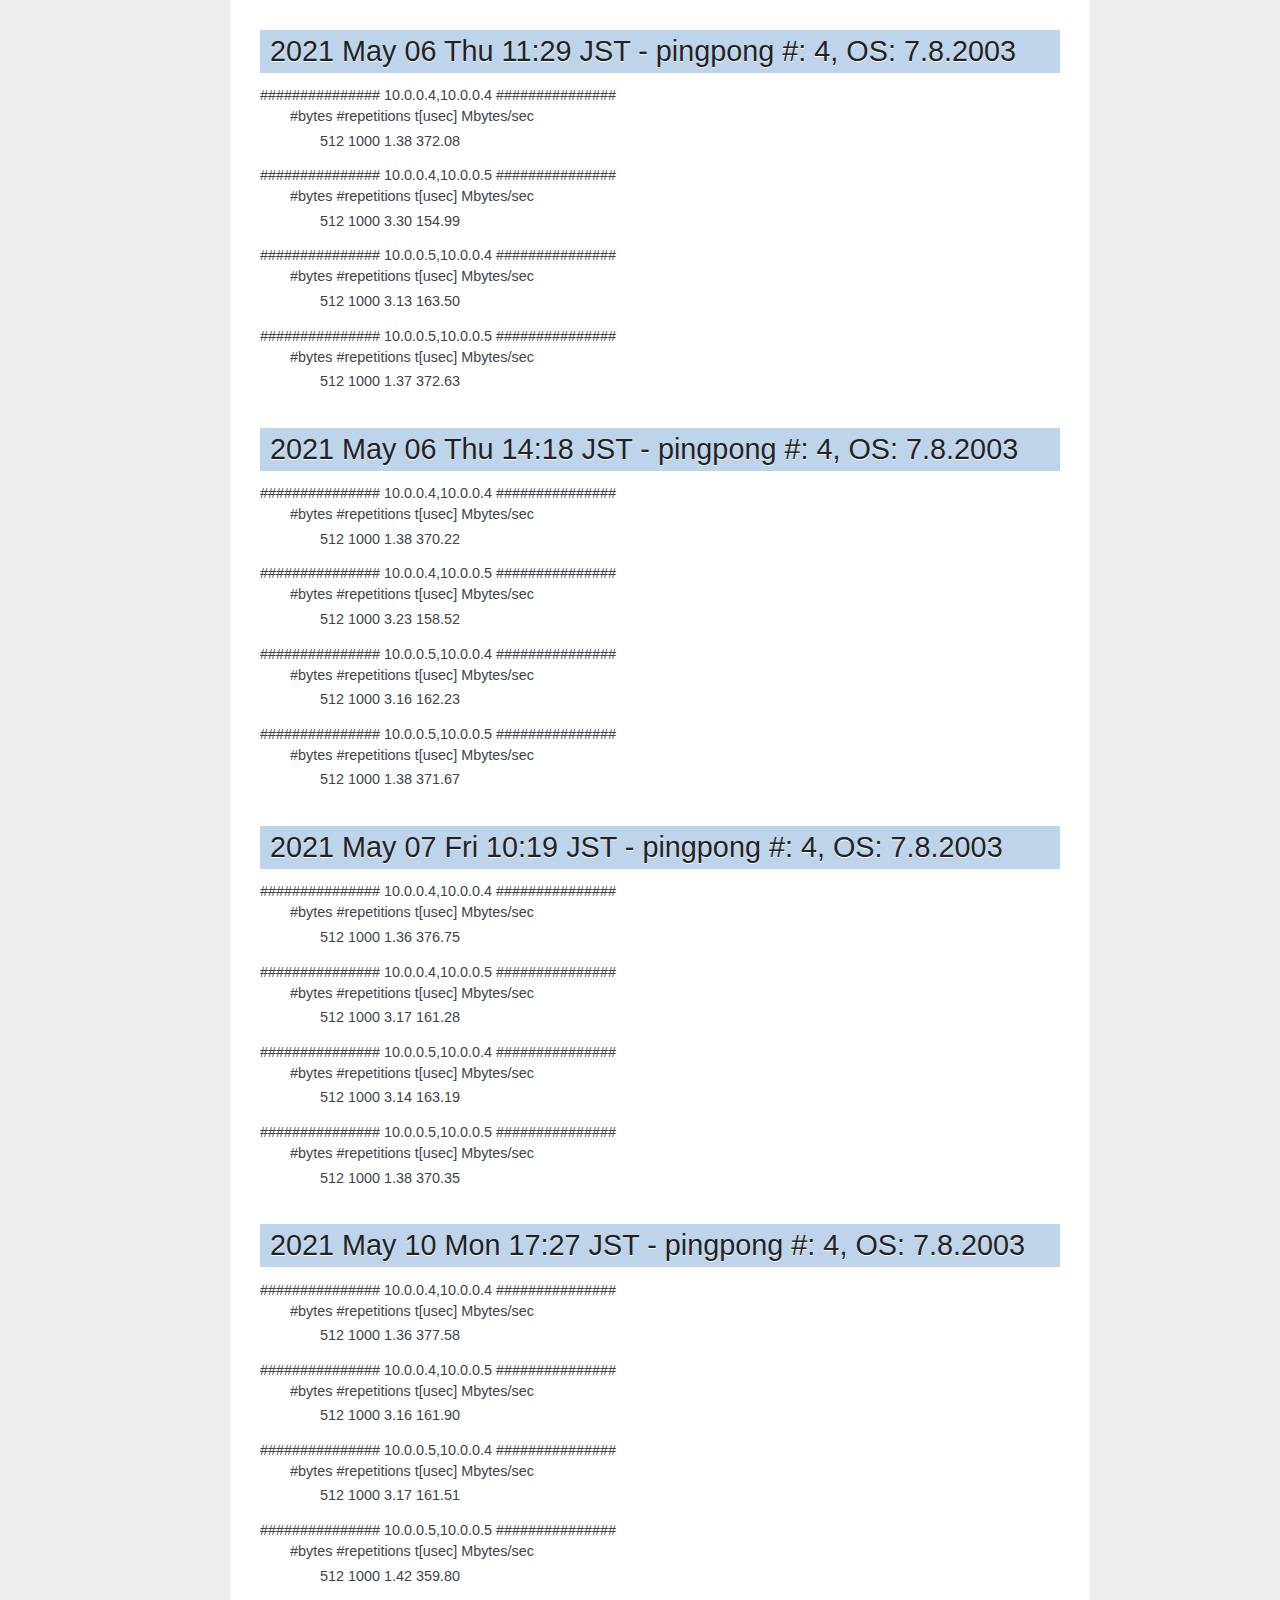
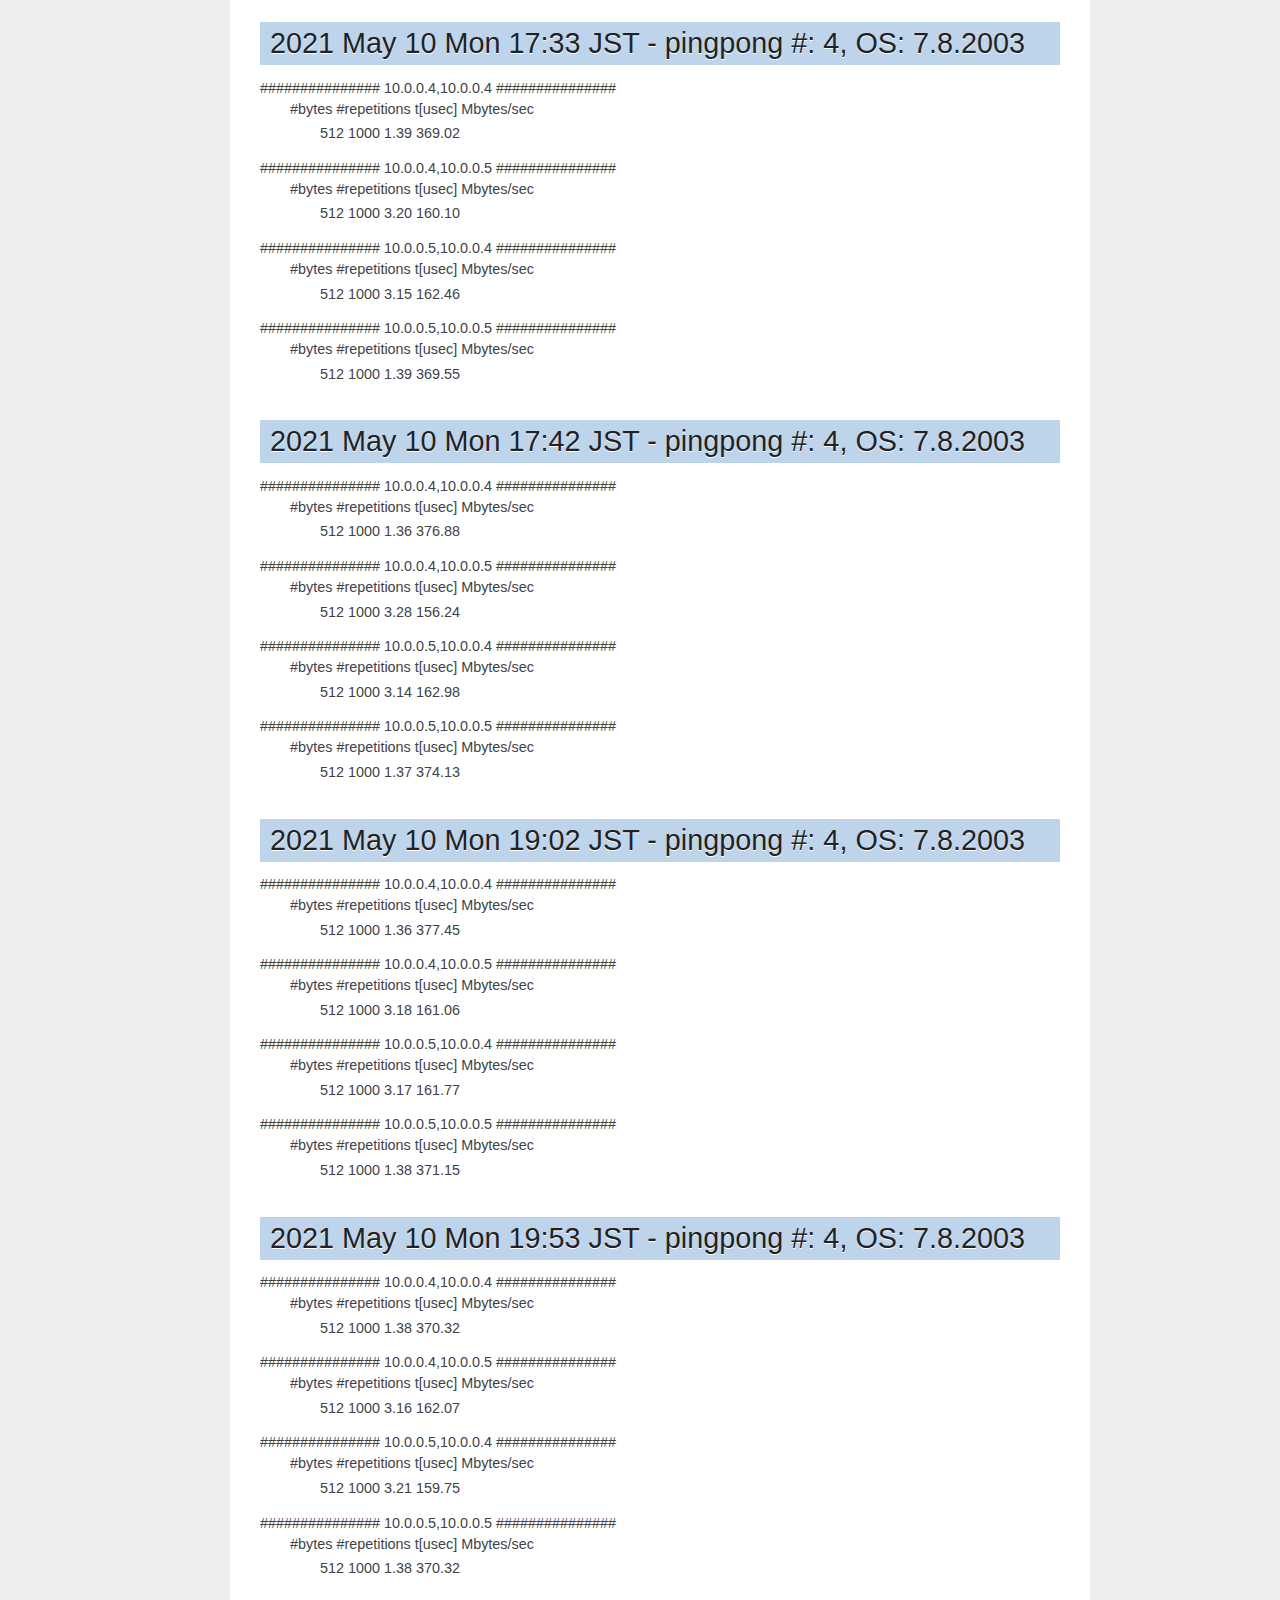
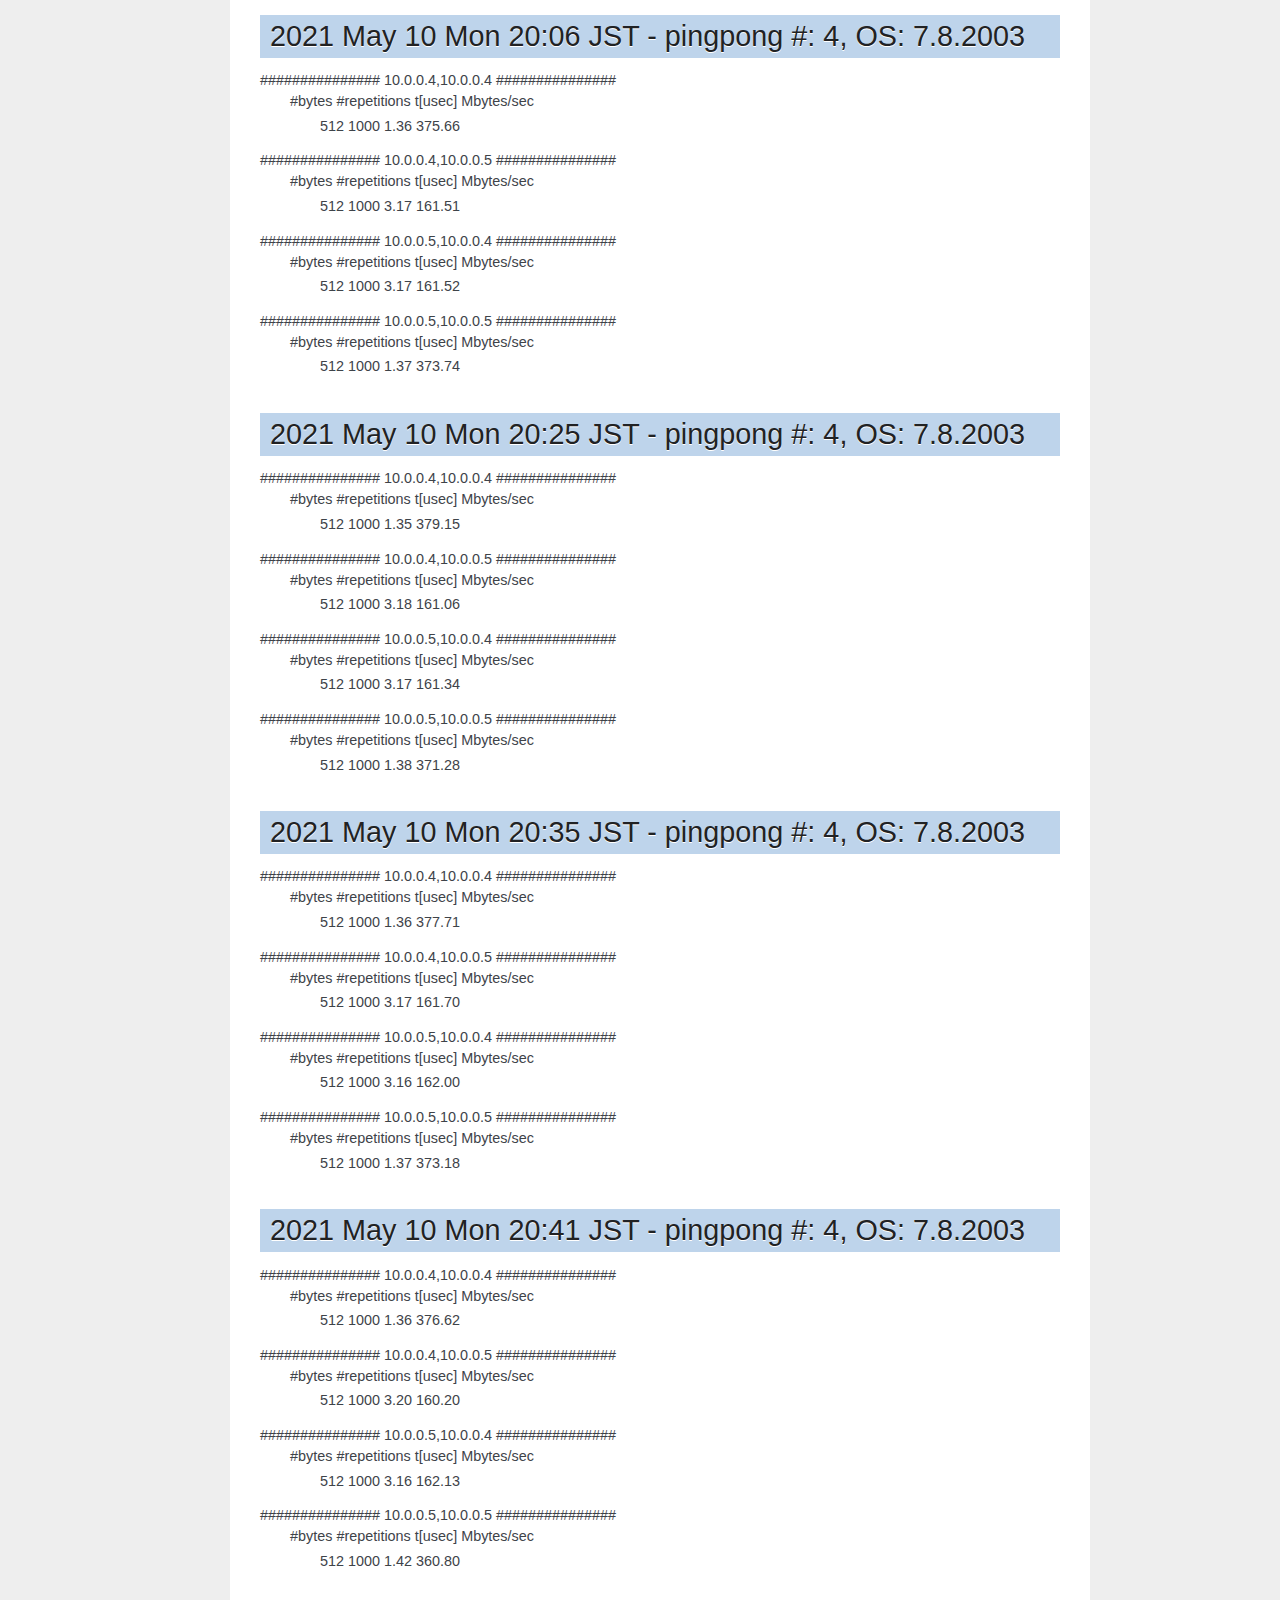
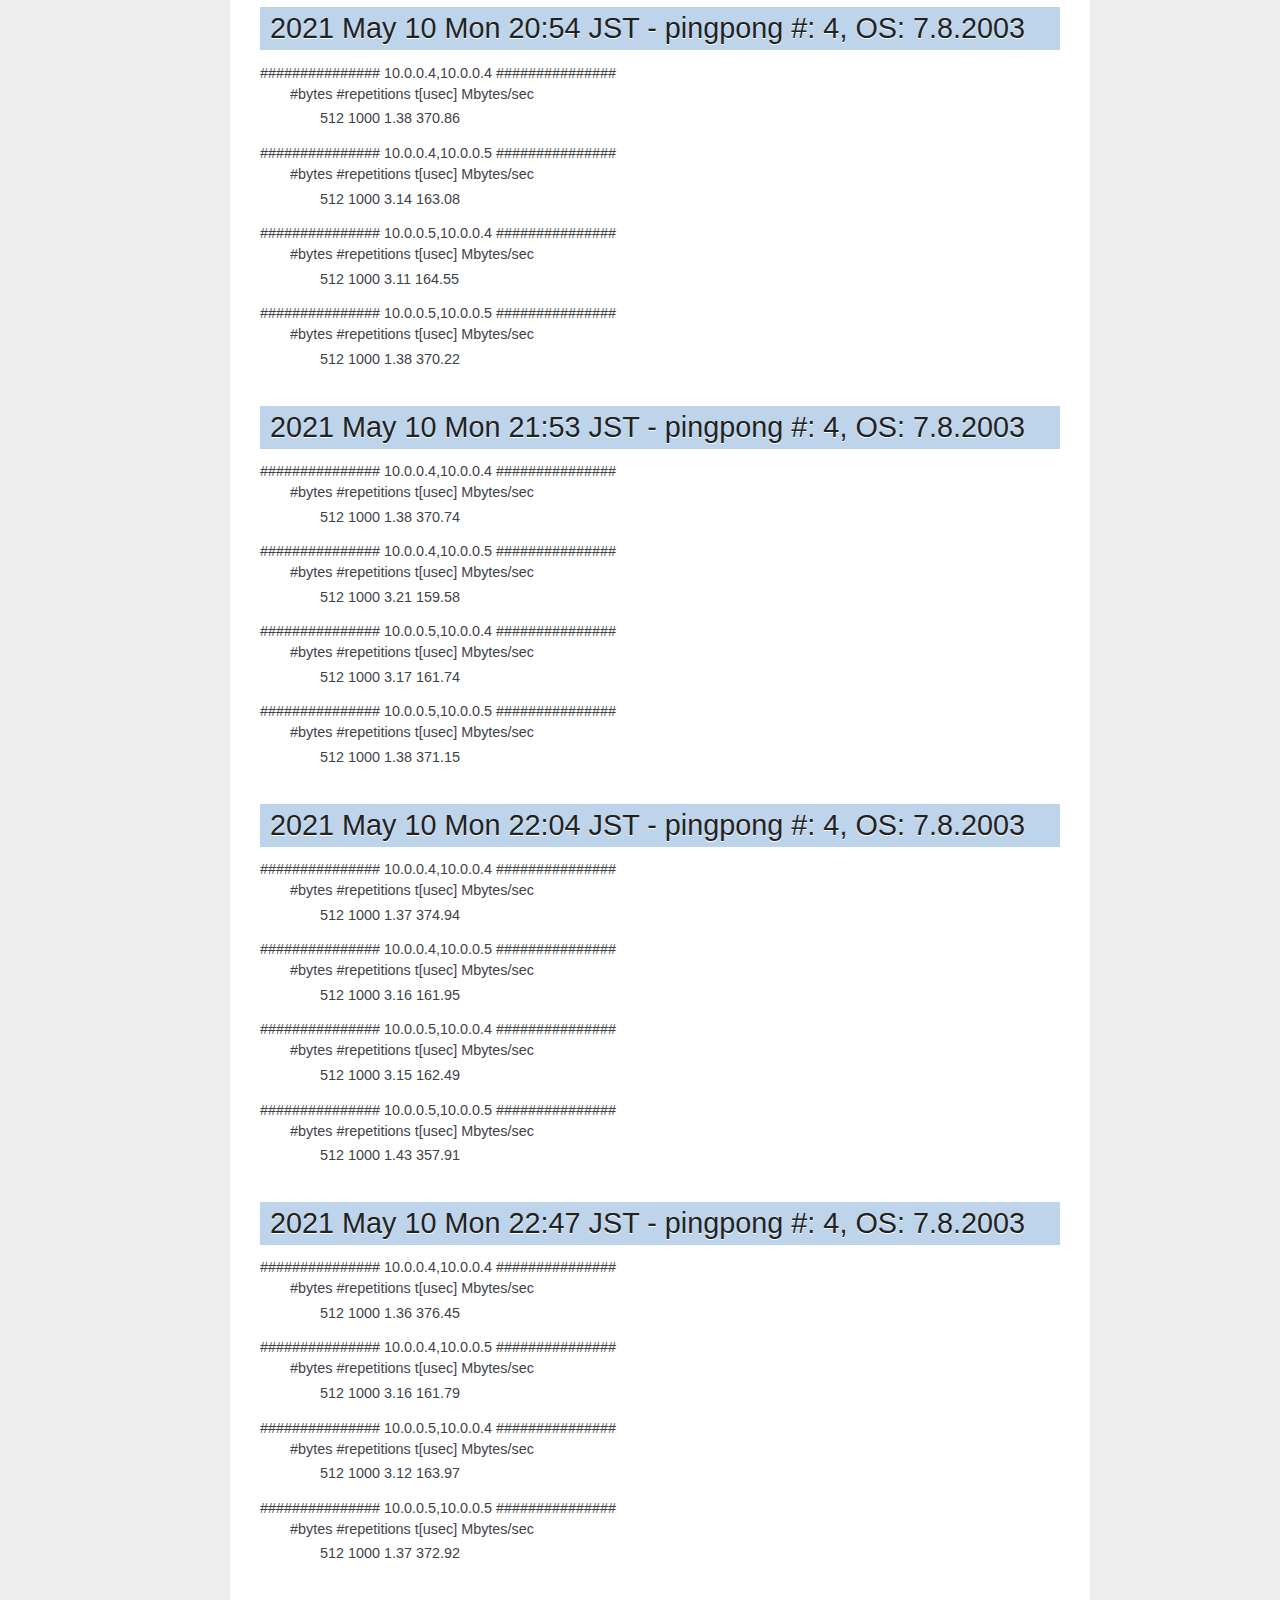
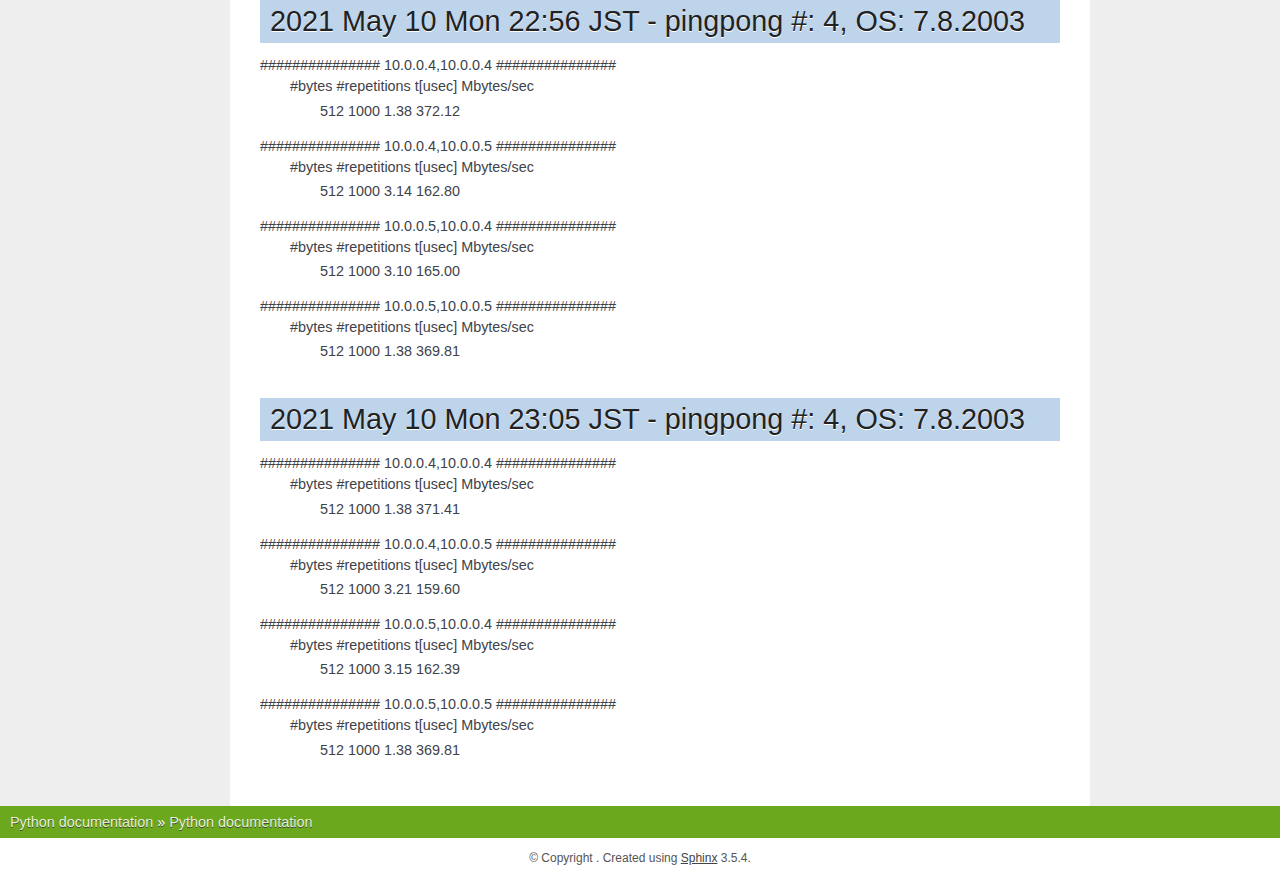
==== commit 82453b90: "auto build and upload" ====
--- a/_build/index.html
+++ b/_build/index.html
@@ -744,6 +744,31 @@
 </dd>
 <dt>############### 10.0.0.5,10.0.0.4 ###############</dt><dd><dl class="simple">
 <dt>#bytes #repetitions      t[usec]   Mbytes/sec</dt><dd><p>512         1000         3.10       165.00</p>
+</dd>
+</dl>
+</dd>
+<dt>############### 10.0.0.5,10.0.0.5 ###############</dt><dd><dl class="simple">
+<dt>#bytes #repetitions      t[usec]   Mbytes/sec</dt><dd><p>512         1000         1.38       369.81</p>
+</dd>
+</dl>
+</dd>
+</dl>
+</div>
+<span id="document-result/result-20210510_1406"></span><div class="section" id="may-10-mon-23-05-jst-pingpong-4-os-7-8-2003">
+<h1>2021 May 10 Mon 23:05 JST - pingpong #: 4, OS: 7.8.2003<a class="headerlink" href="#may-10-mon-23-05-jst-pingpong-4-os-7-8-2003" title="Permalink to this headline">¶</a></h1>
+<dl class="simple">
+<dt>############### 10.0.0.4,10.0.0.4 ###############</dt><dd><dl class="simple">
+<dt>#bytes #repetitions      t[usec]   Mbytes/sec</dt><dd><p>512         1000         1.38       371.41</p>
+</dd>
+</dl>
+</dd>
+<dt>############### 10.0.0.4,10.0.0.5 ###############</dt><dd><dl class="simple">
+<dt>#bytes #repetitions      t[usec]   Mbytes/sec</dt><dd><p>512         1000         3.21       159.60</p>
+</dd>
+</dl>
+</dd>
+<dt>############### 10.0.0.5,10.0.0.4 ###############</dt><dd><dl class="simple">
+<dt>#bytes #repetitions      t[usec]   Mbytes/sec</dt><dd><p>512         1000         3.15       162.39</p>
 </dd>
 </dl>
 </dd>
@@ -794,6 +819,7 @@
 <li class="toctree-l1"><a class="reference internal" href="index.html#document-result/result-20210510_1305">2021 May 10 Mon 22:04 JST - pingpong #: 4, OS: 7.8.2003</a></li>
 <li class="toctree-l1"><a class="reference internal" href="index.html#document-result/result-20210510_1348">2021 May 10 Mon 22:47 JST - pingpong #: 4, OS: 7.8.2003</a></li>
 <li class="toctree-l1"><a class="reference internal" href="index.html#document-result/result-20210510_1356">2021 May 10 Mon 22:56 JST - pingpong #: 4, OS: 7.8.2003</a></li>
+<li class="toctree-l1"><a class="reference internal" href="index.html#document-result/result-20210510_1406">2021 May 10 Mon 23:05 JST - pingpong #: 4, OS: 7.8.2003</a></li>
 </ul>
 
         </div>
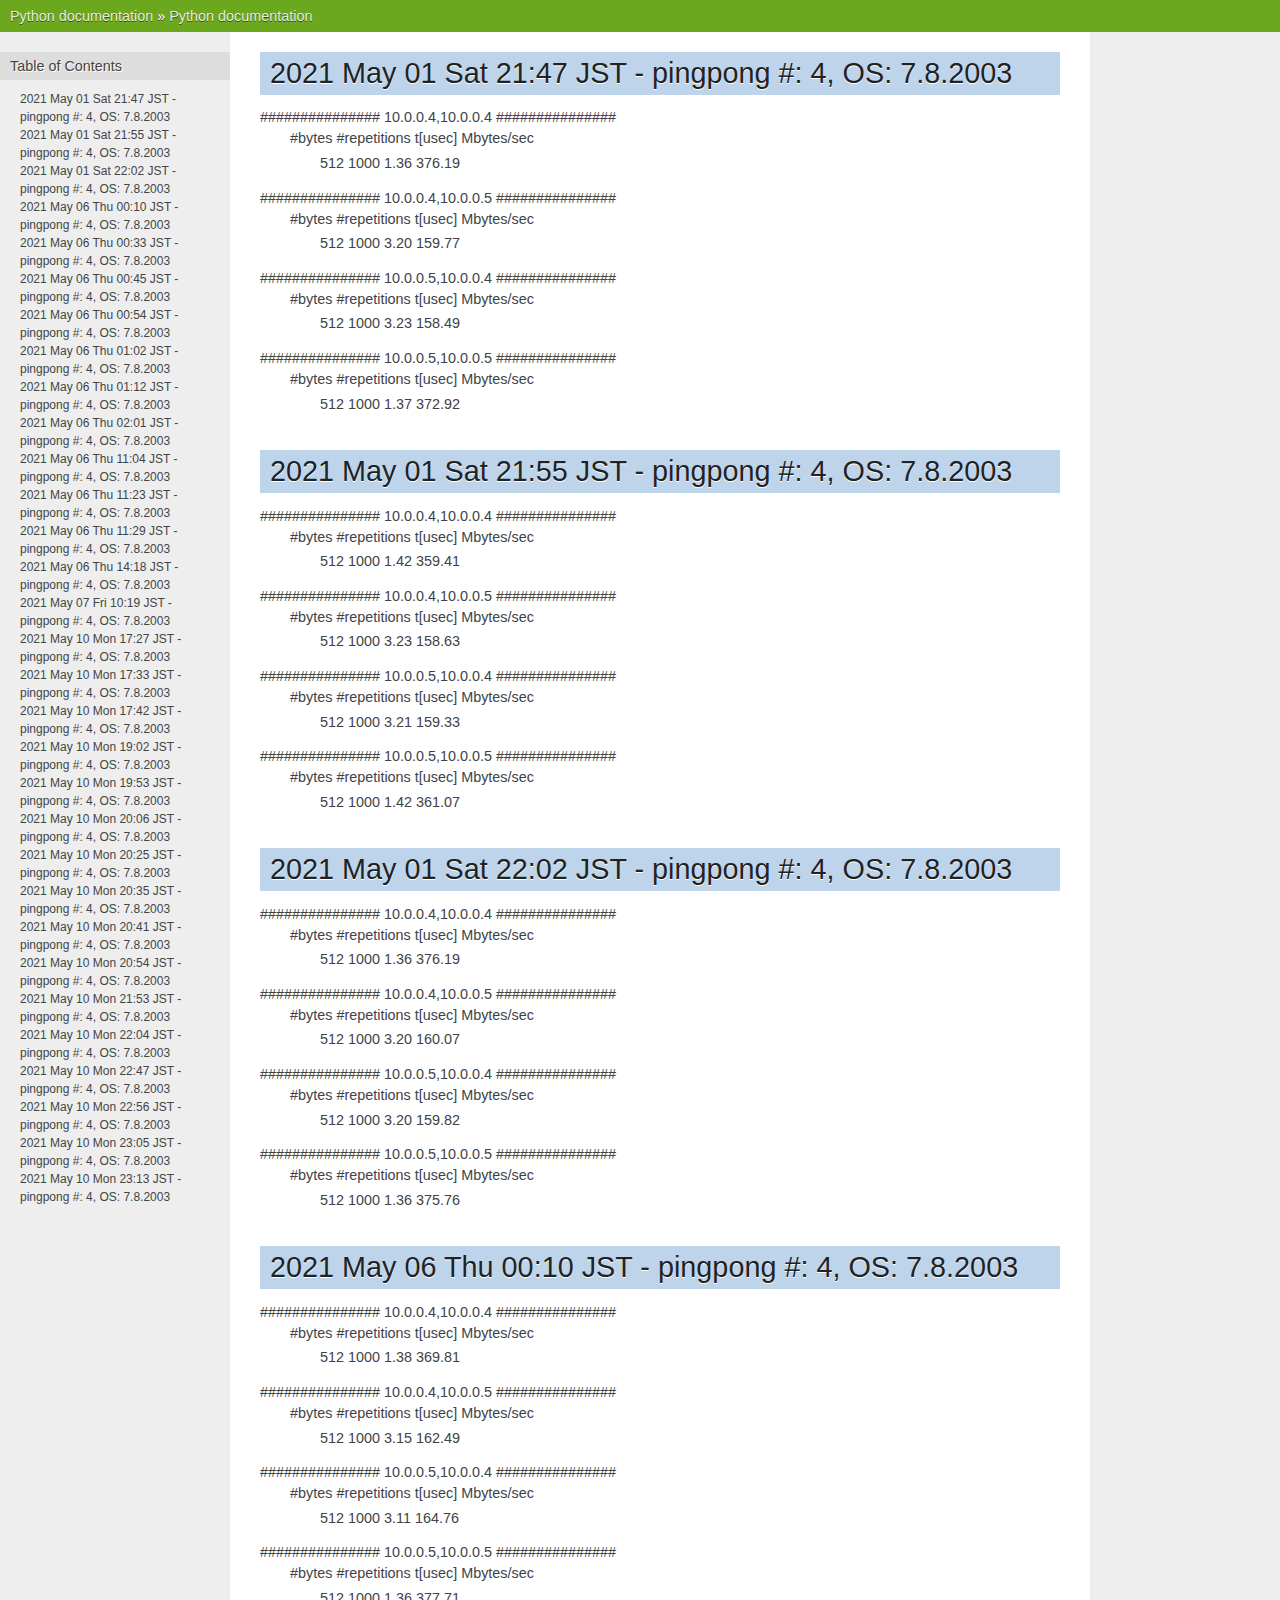
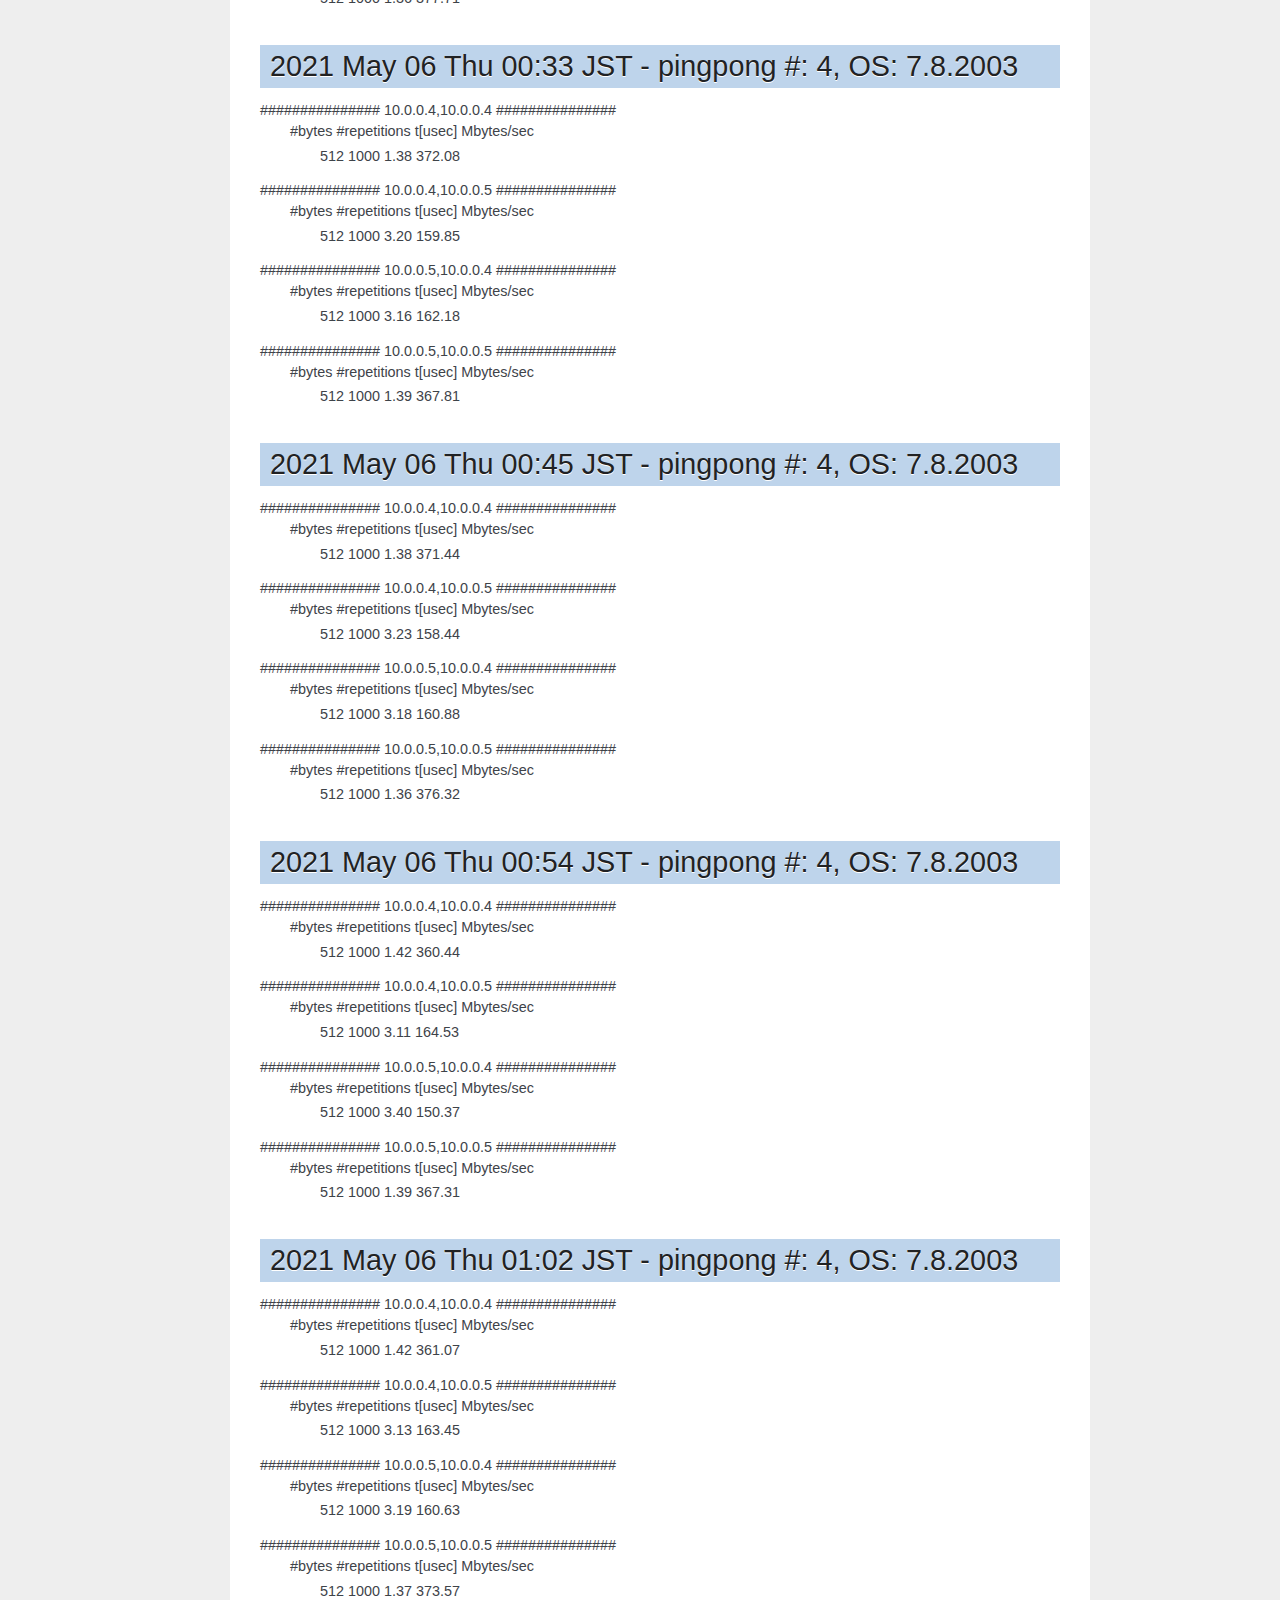
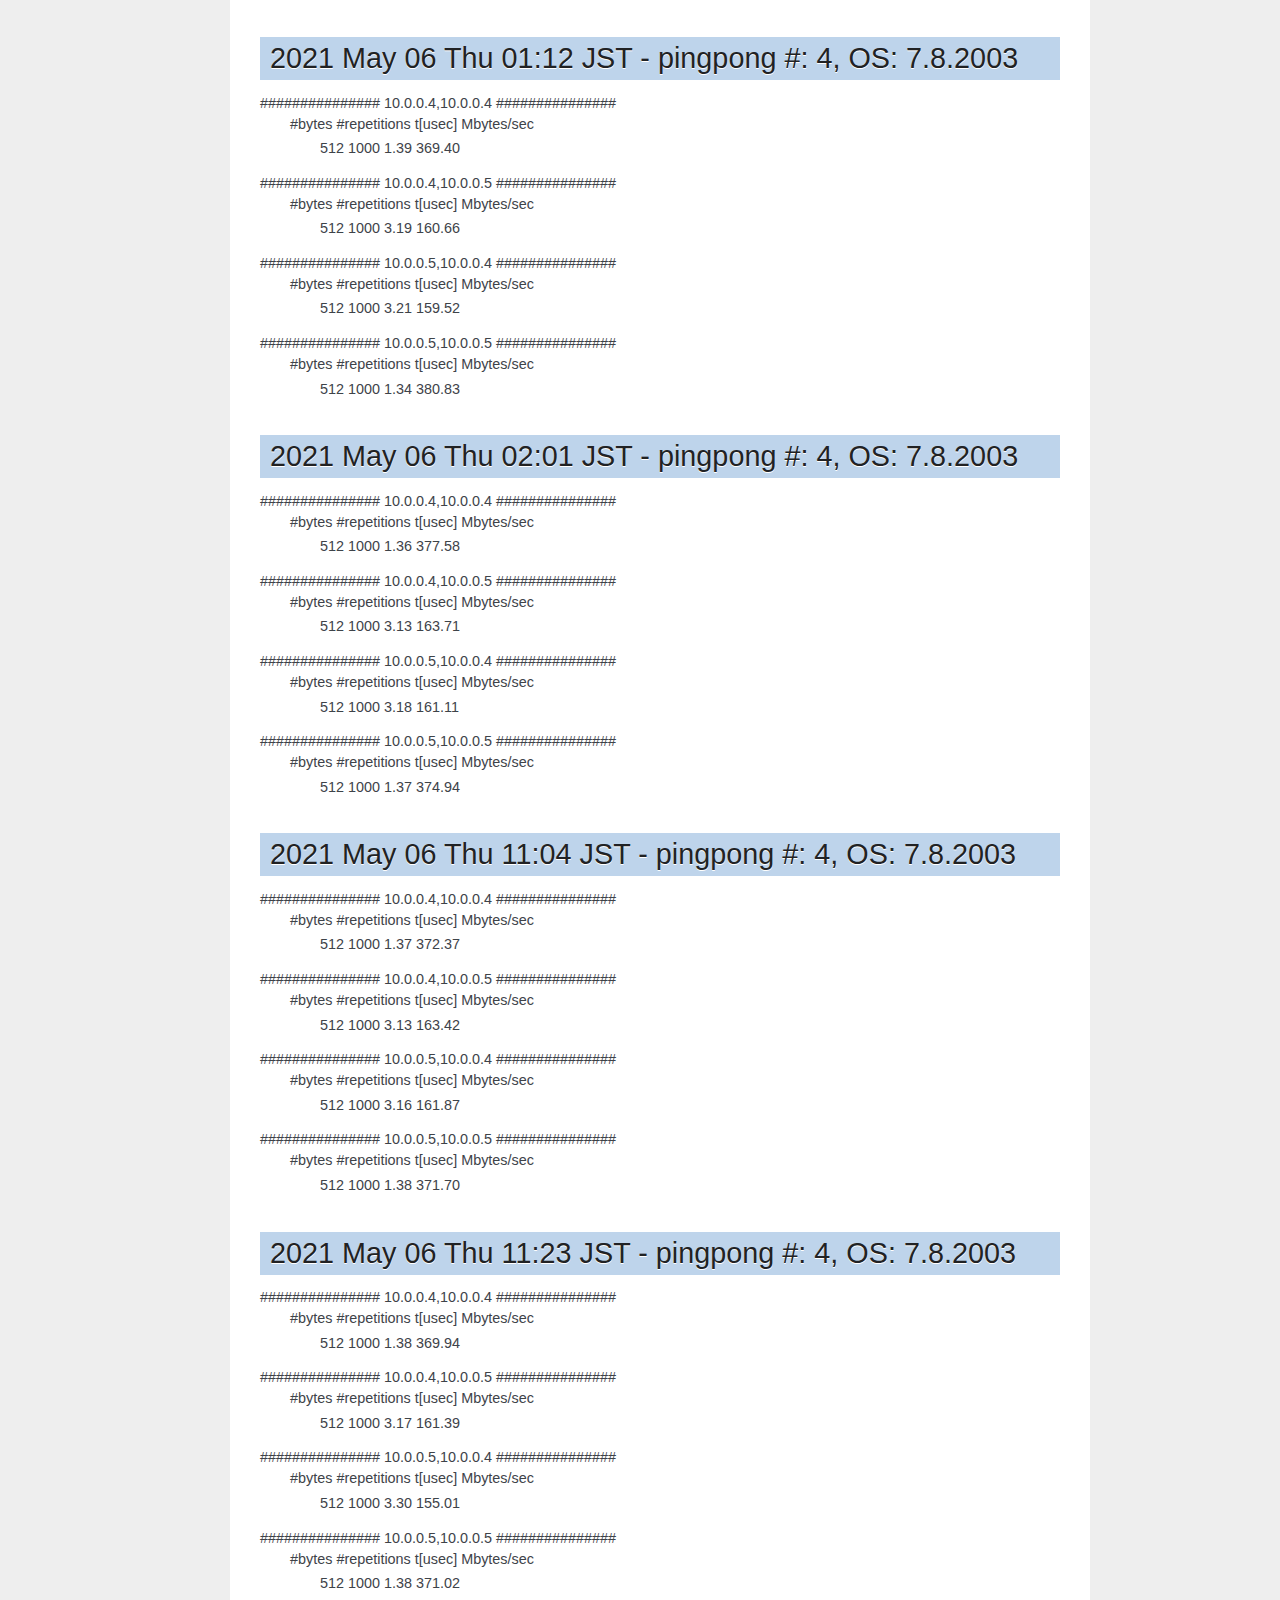
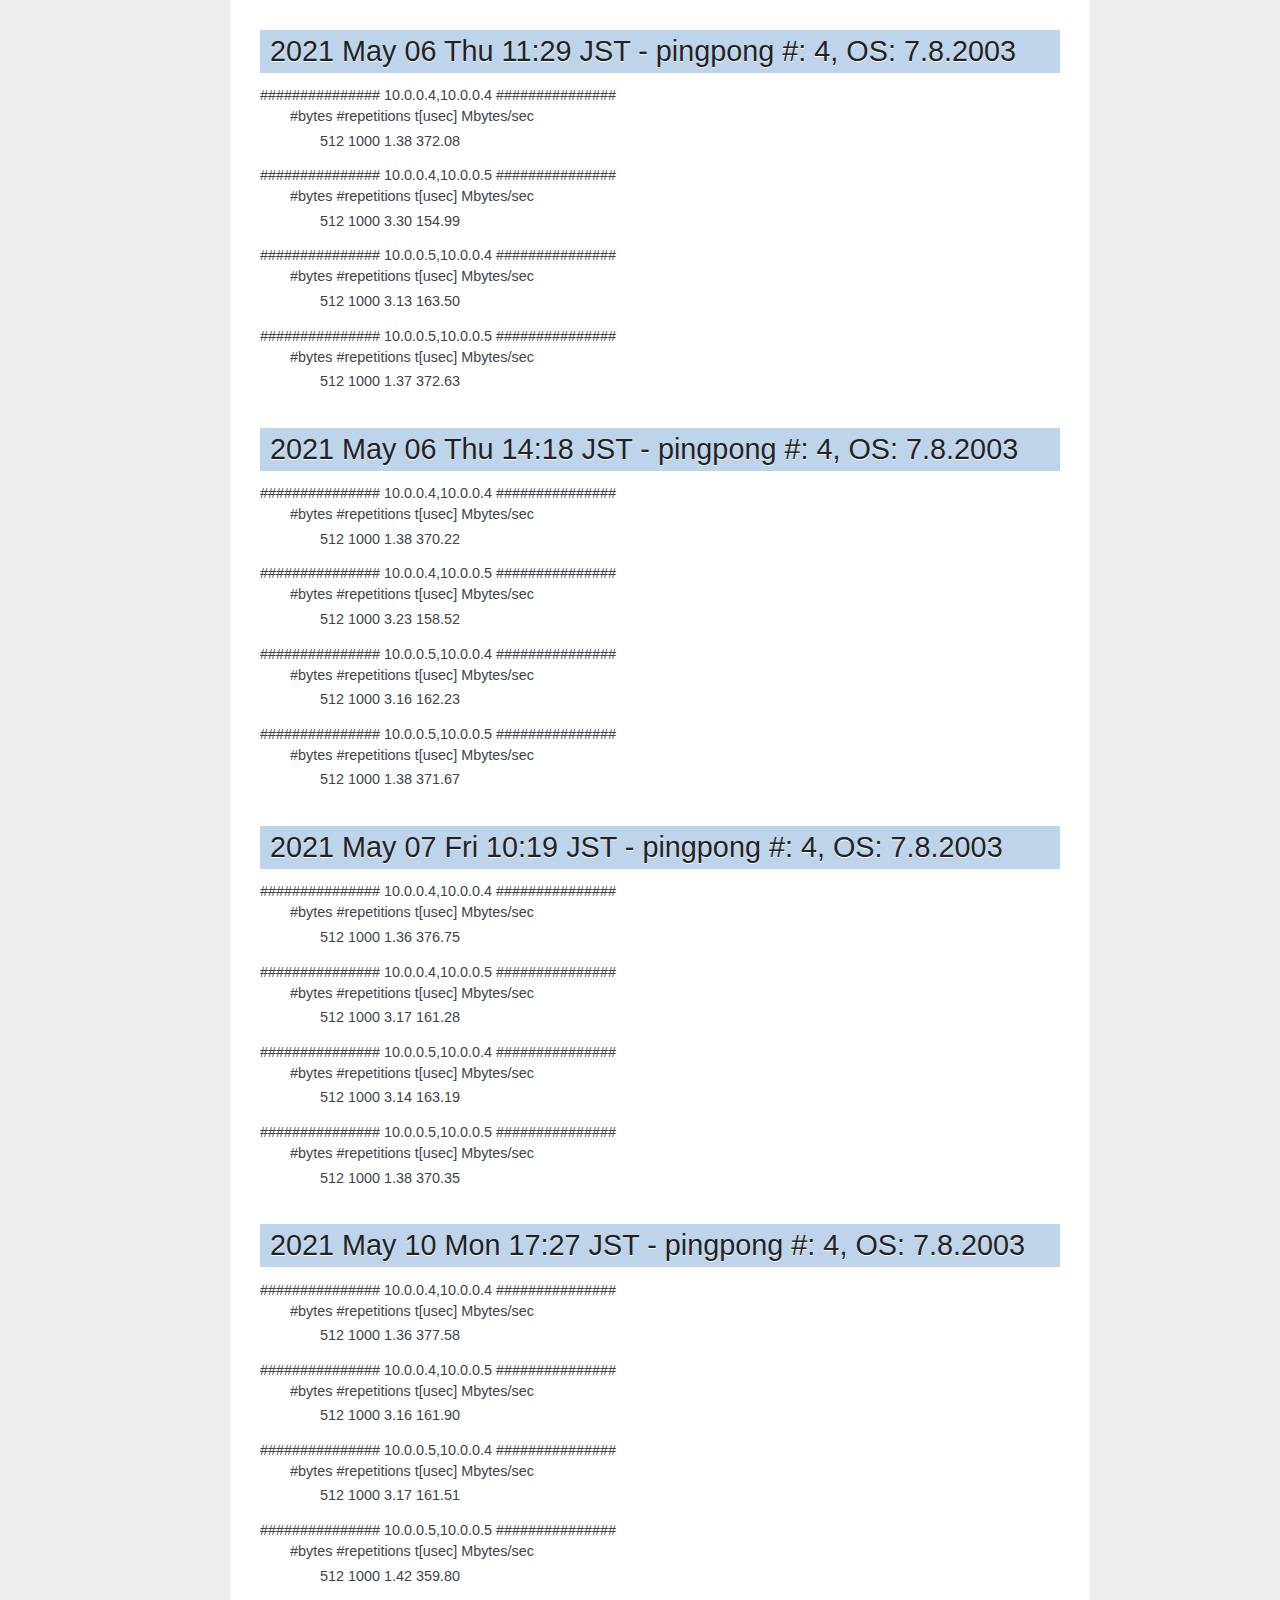
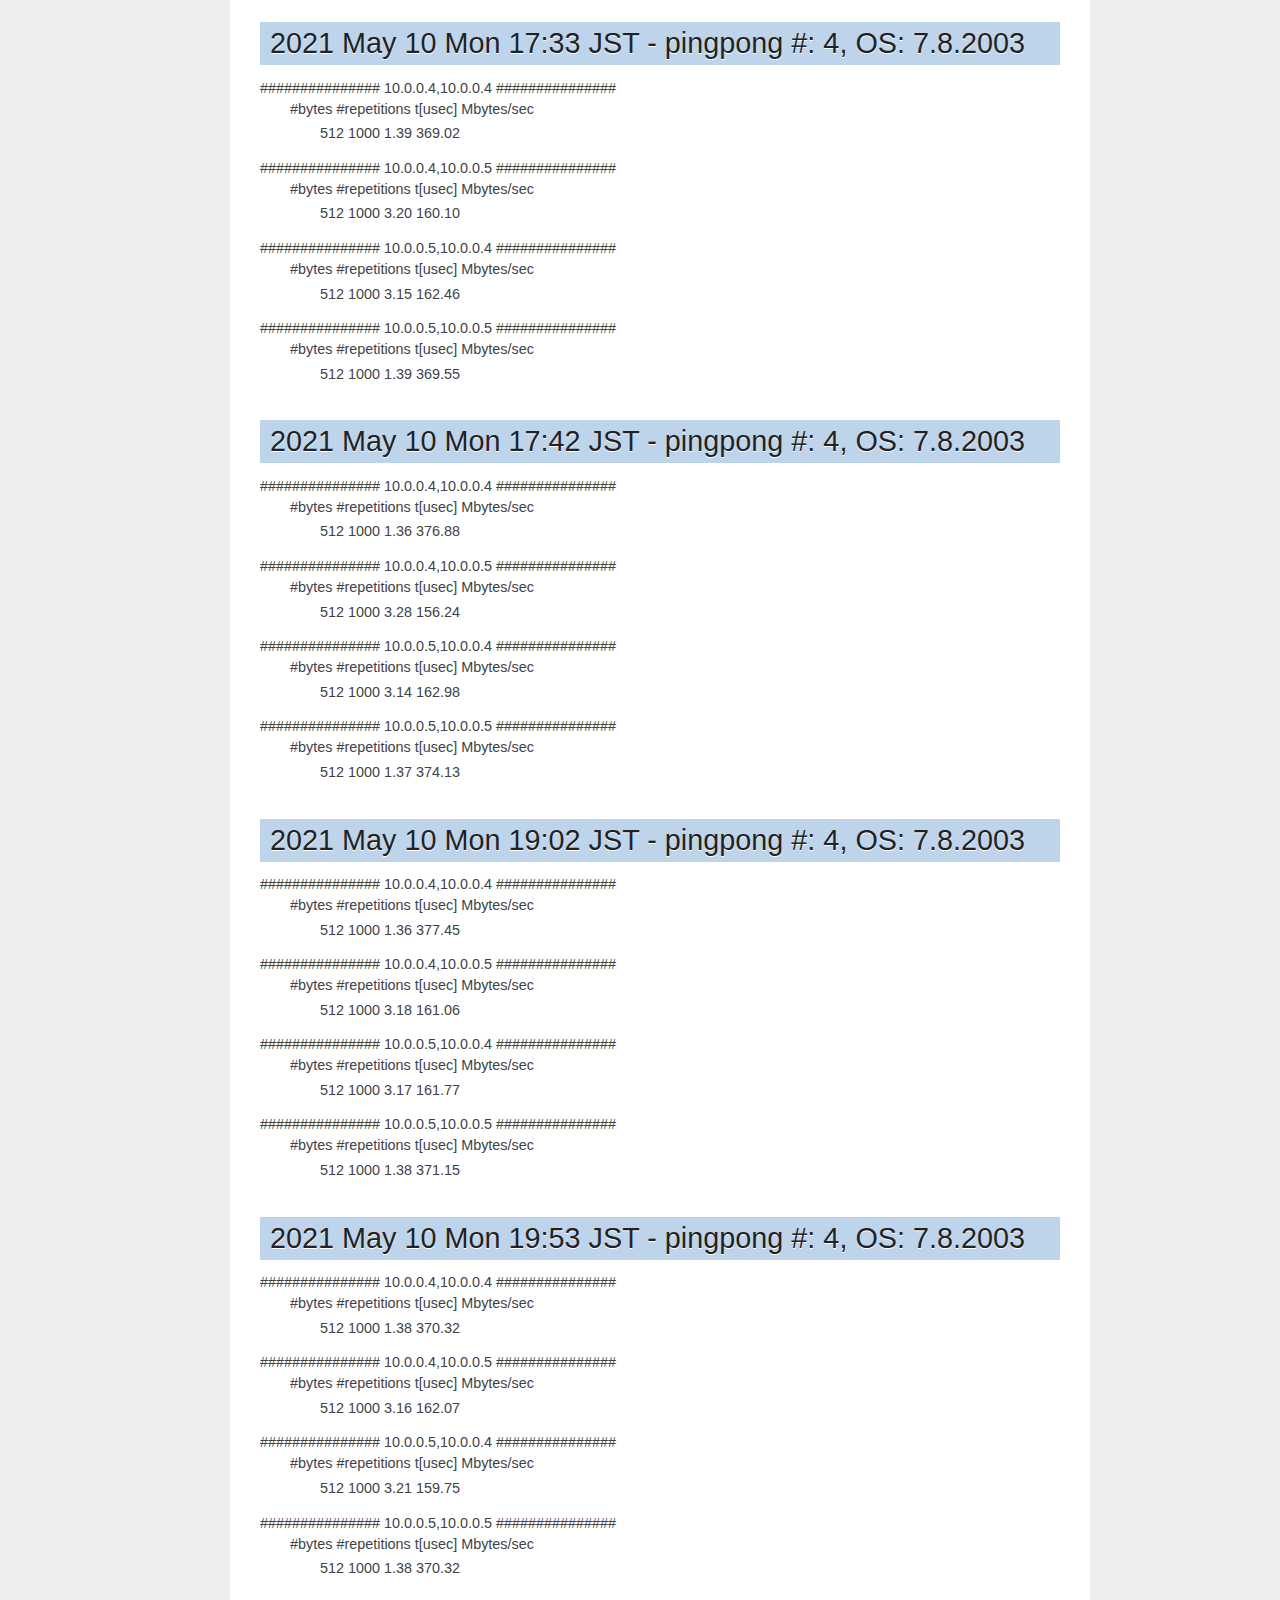
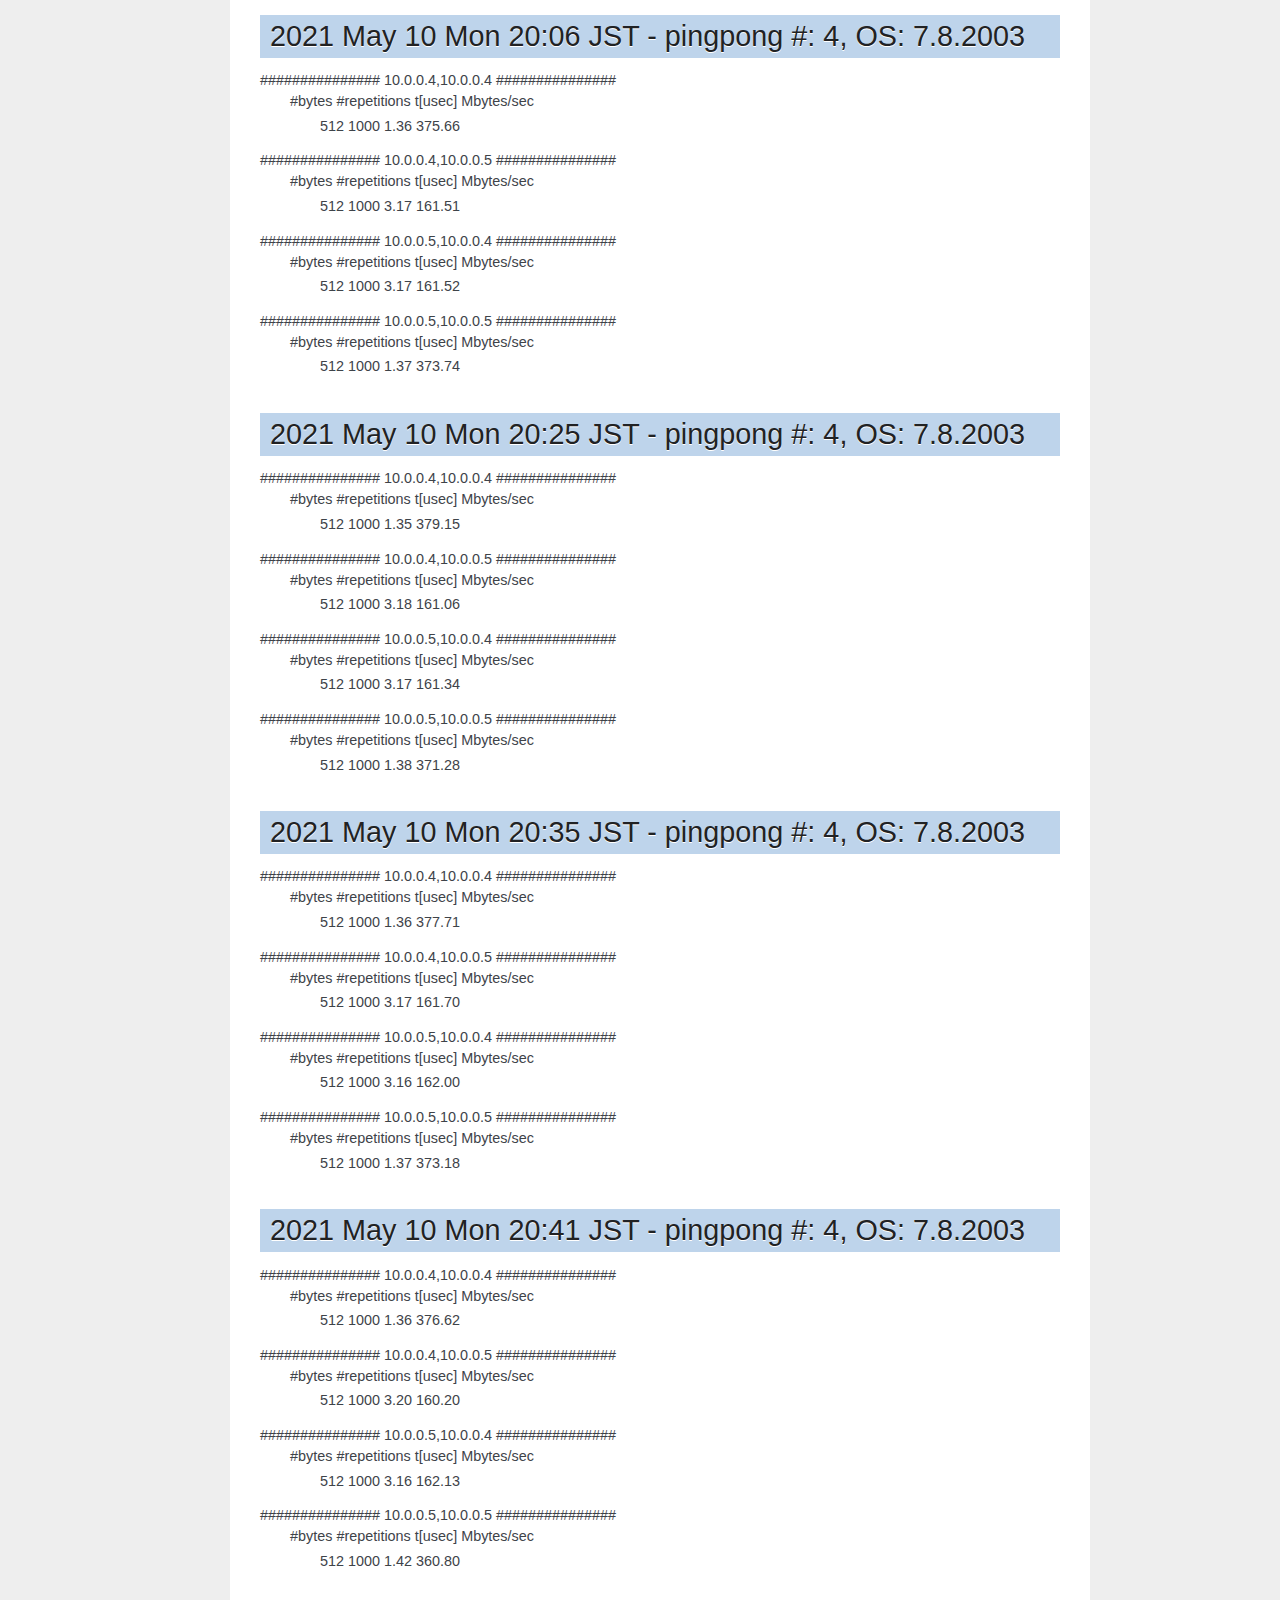
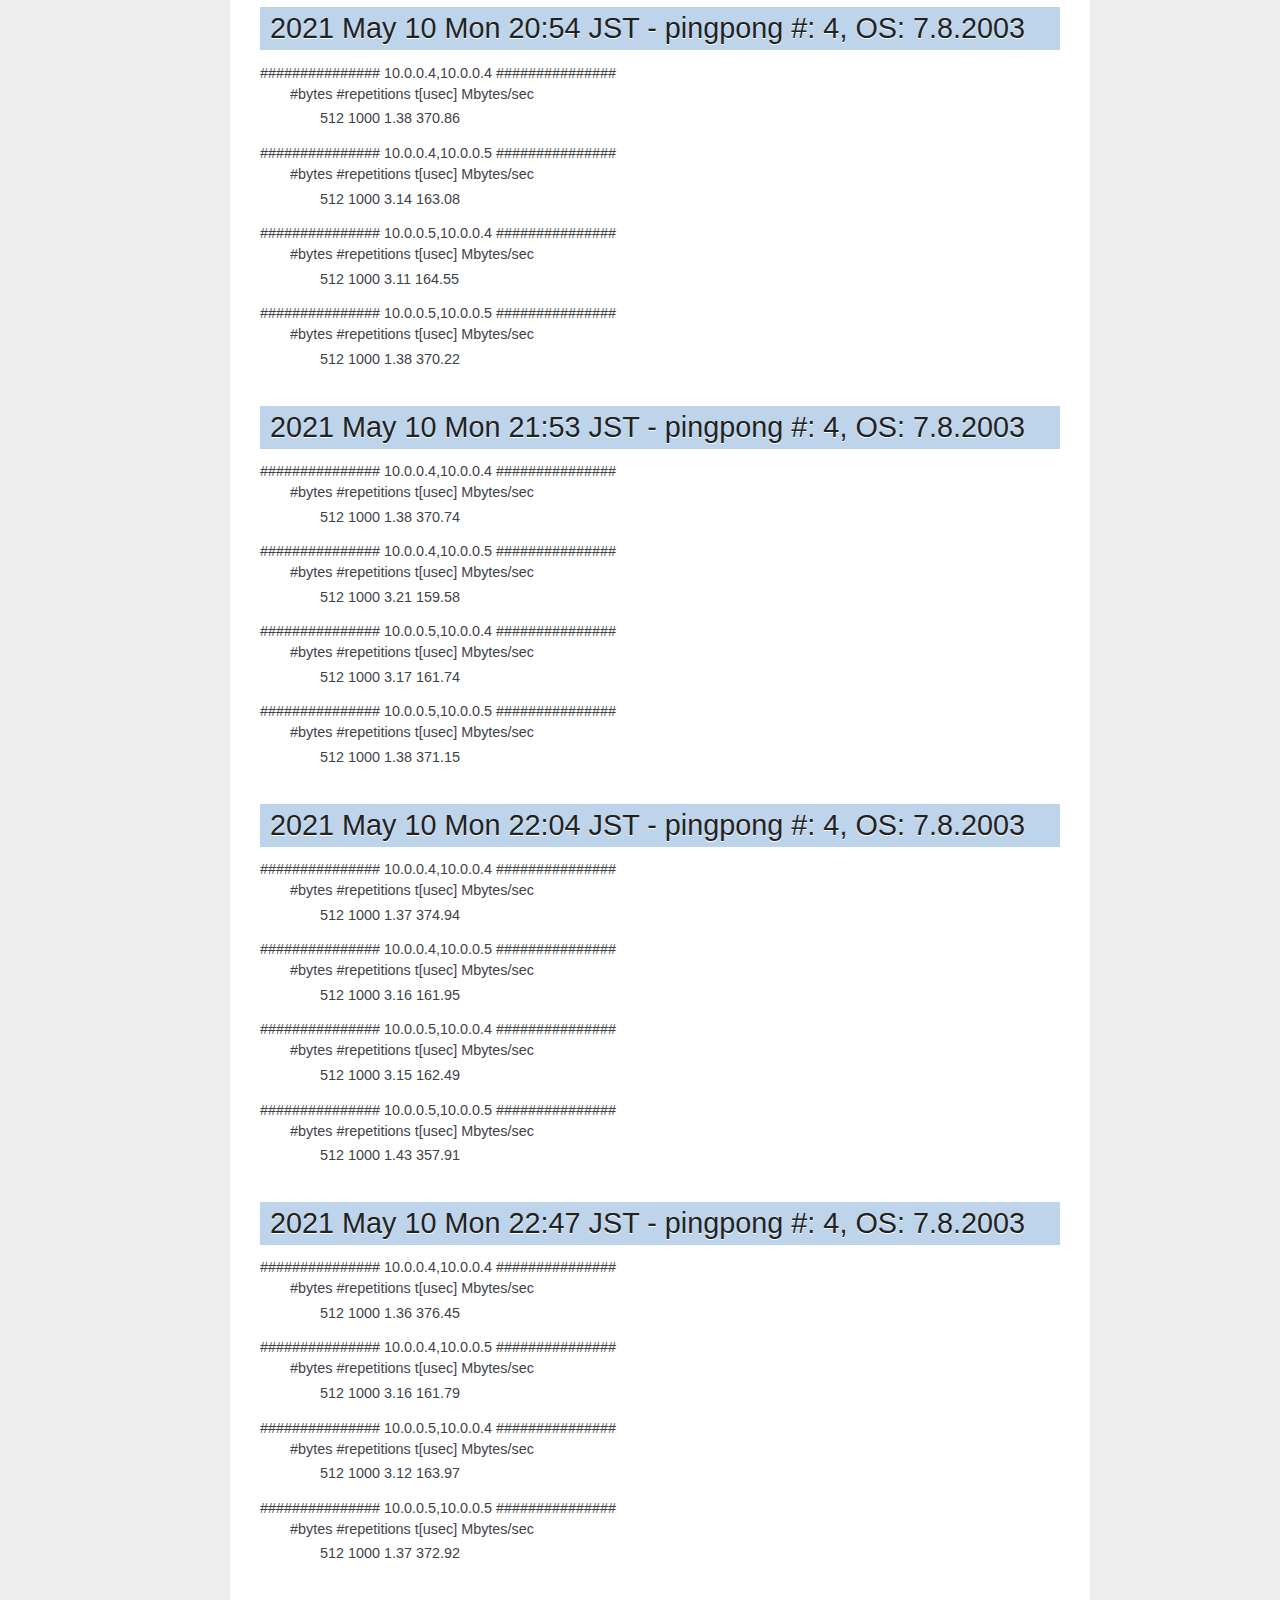
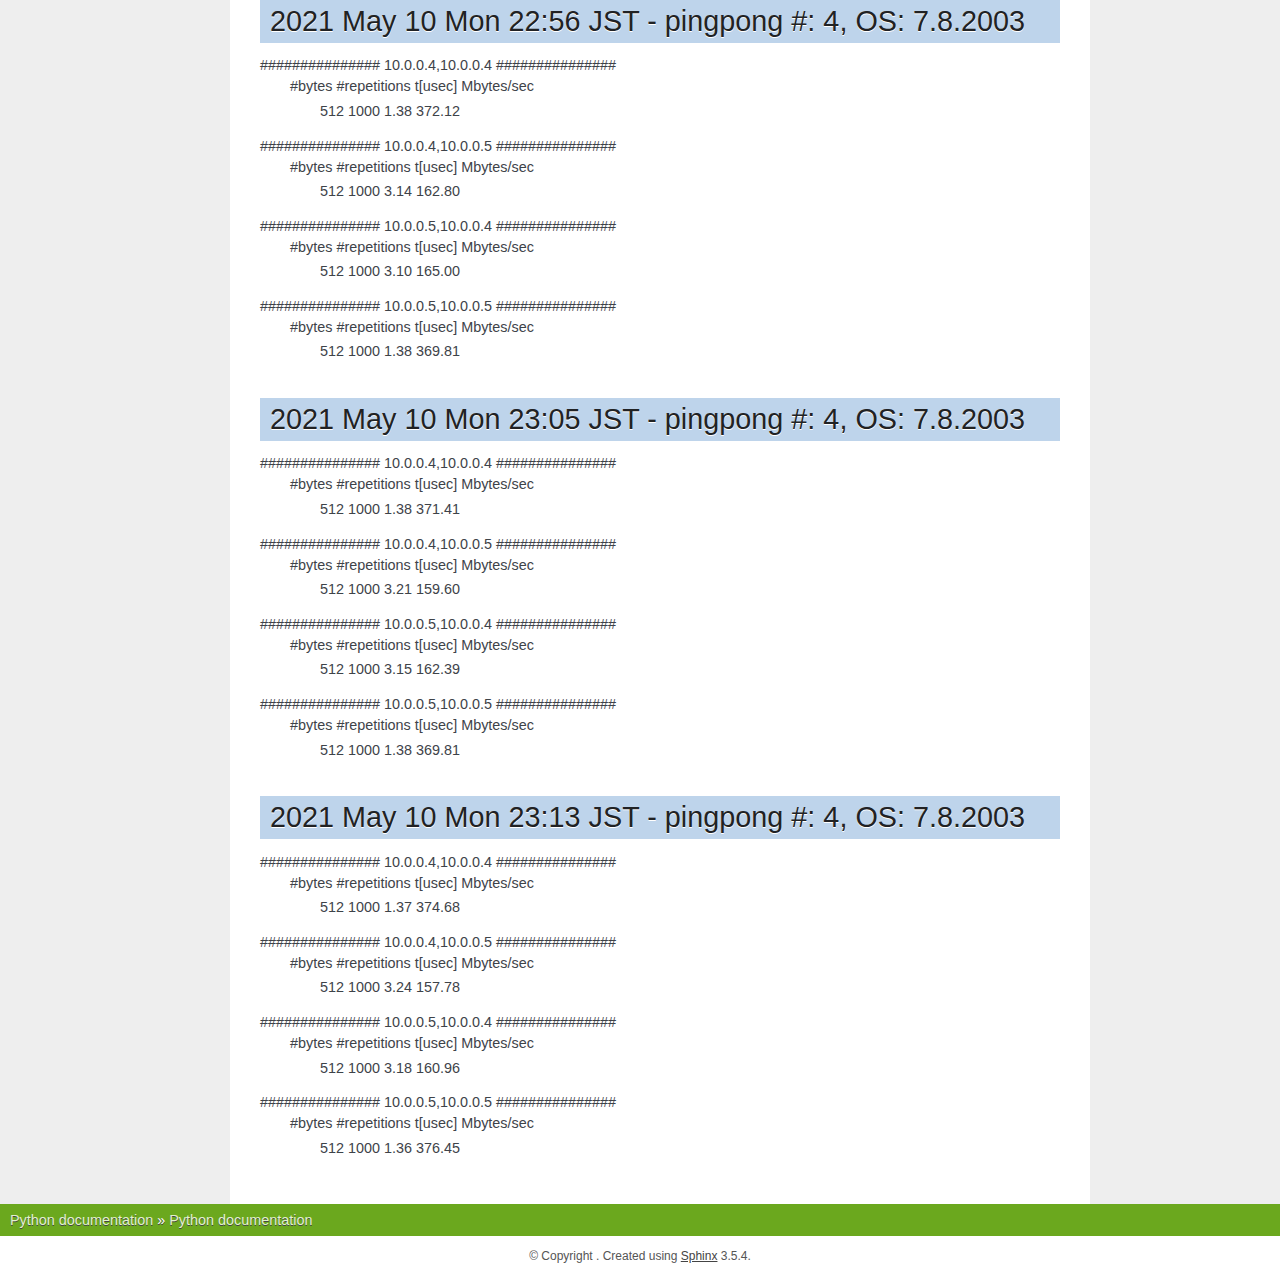
==== commit 5ce59875: "auto build and upload" ====
--- a/_build/index.html
+++ b/_build/index.html
@@ -774,6 +774,31 @@
 </dd>
 <dt>############### 10.0.0.5,10.0.0.5 ###############</dt><dd><dl class="simple">
 <dt>#bytes #repetitions      t[usec]   Mbytes/sec</dt><dd><p>512         1000         1.38       369.81</p>
+</dd>
+</dl>
+</dd>
+</dl>
+</div>
+<span id="document-result/result-20210510_1414"></span><div class="section" id="may-10-mon-23-13-jst-pingpong-4-os-7-8-2003">
+<h1>2021 May 10 Mon 23:13 JST - pingpong #: 4, OS: 7.8.2003<a class="headerlink" href="#may-10-mon-23-13-jst-pingpong-4-os-7-8-2003" title="Permalink to this headline">¶</a></h1>
+<dl class="simple">
+<dt>############### 10.0.0.4,10.0.0.4 ###############</dt><dd><dl class="simple">
+<dt>#bytes #repetitions      t[usec]   Mbytes/sec</dt><dd><p>512         1000         1.37       374.68</p>
+</dd>
+</dl>
+</dd>
+<dt>############### 10.0.0.4,10.0.0.5 ###############</dt><dd><dl class="simple">
+<dt>#bytes #repetitions      t[usec]   Mbytes/sec</dt><dd><p>512         1000         3.24       157.78</p>
+</dd>
+</dl>
+</dd>
+<dt>############### 10.0.0.5,10.0.0.4 ###############</dt><dd><dl class="simple">
+<dt>#bytes #repetitions      t[usec]   Mbytes/sec</dt><dd><p>512         1000         3.18       160.96</p>
+</dd>
+</dl>
+</dd>
+<dt>############### 10.0.0.5,10.0.0.5 ###############</dt><dd><dl class="simple">
+<dt>#bytes #repetitions      t[usec]   Mbytes/sec</dt><dd><p>512         1000         1.36       376.45</p>
 </dd>
 </dl>
 </dd>
@@ -820,6 +845,7 @@
 <li class="toctree-l1"><a class="reference internal" href="index.html#document-result/result-20210510_1348">2021 May 10 Mon 22:47 JST - pingpong #: 4, OS: 7.8.2003</a></li>
 <li class="toctree-l1"><a class="reference internal" href="index.html#document-result/result-20210510_1356">2021 May 10 Mon 22:56 JST - pingpong #: 4, OS: 7.8.2003</a></li>
 <li class="toctree-l1"><a class="reference internal" href="index.html#document-result/result-20210510_1406">2021 May 10 Mon 23:05 JST - pingpong #: 4, OS: 7.8.2003</a></li>
+<li class="toctree-l1"><a class="reference internal" href="index.html#document-result/result-20210510_1414">2021 May 10 Mon 23:13 JST - pingpong #: 4, OS: 7.8.2003</a></li>
 </ul>
 
         </div>
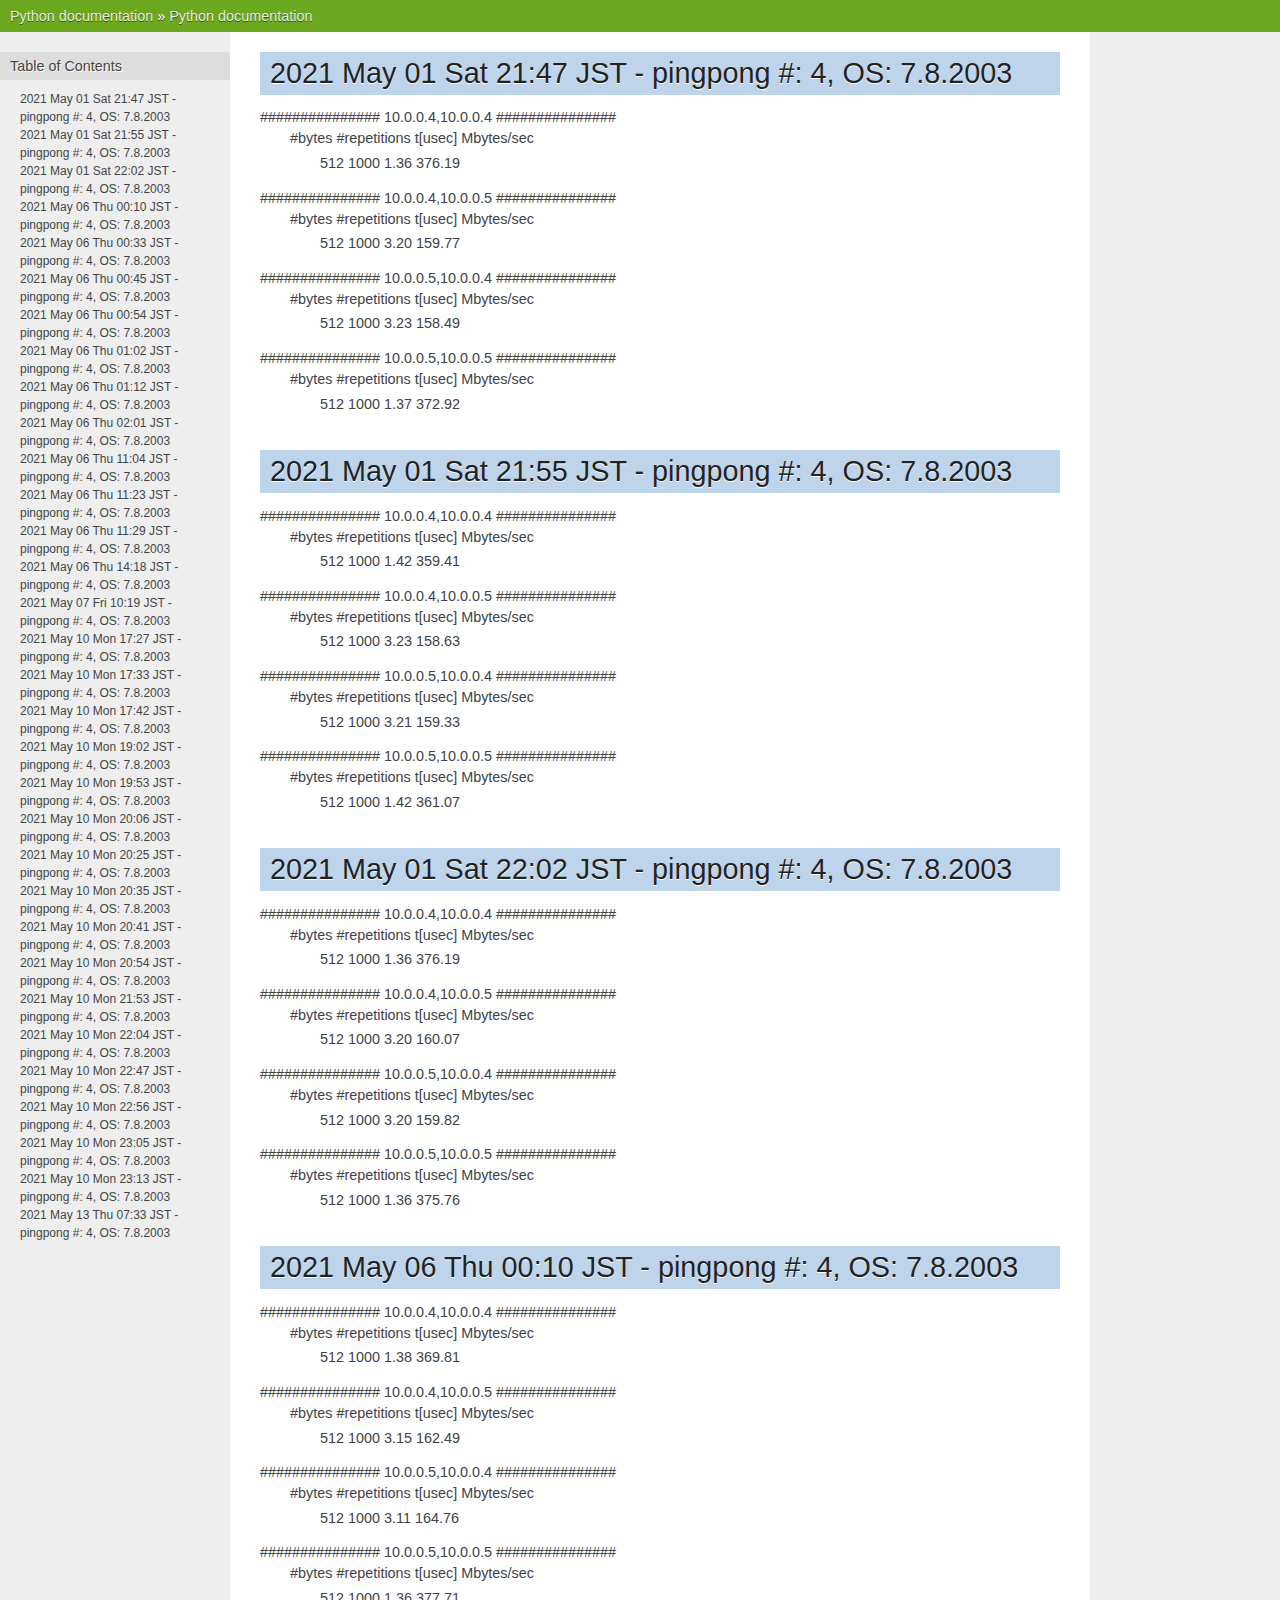
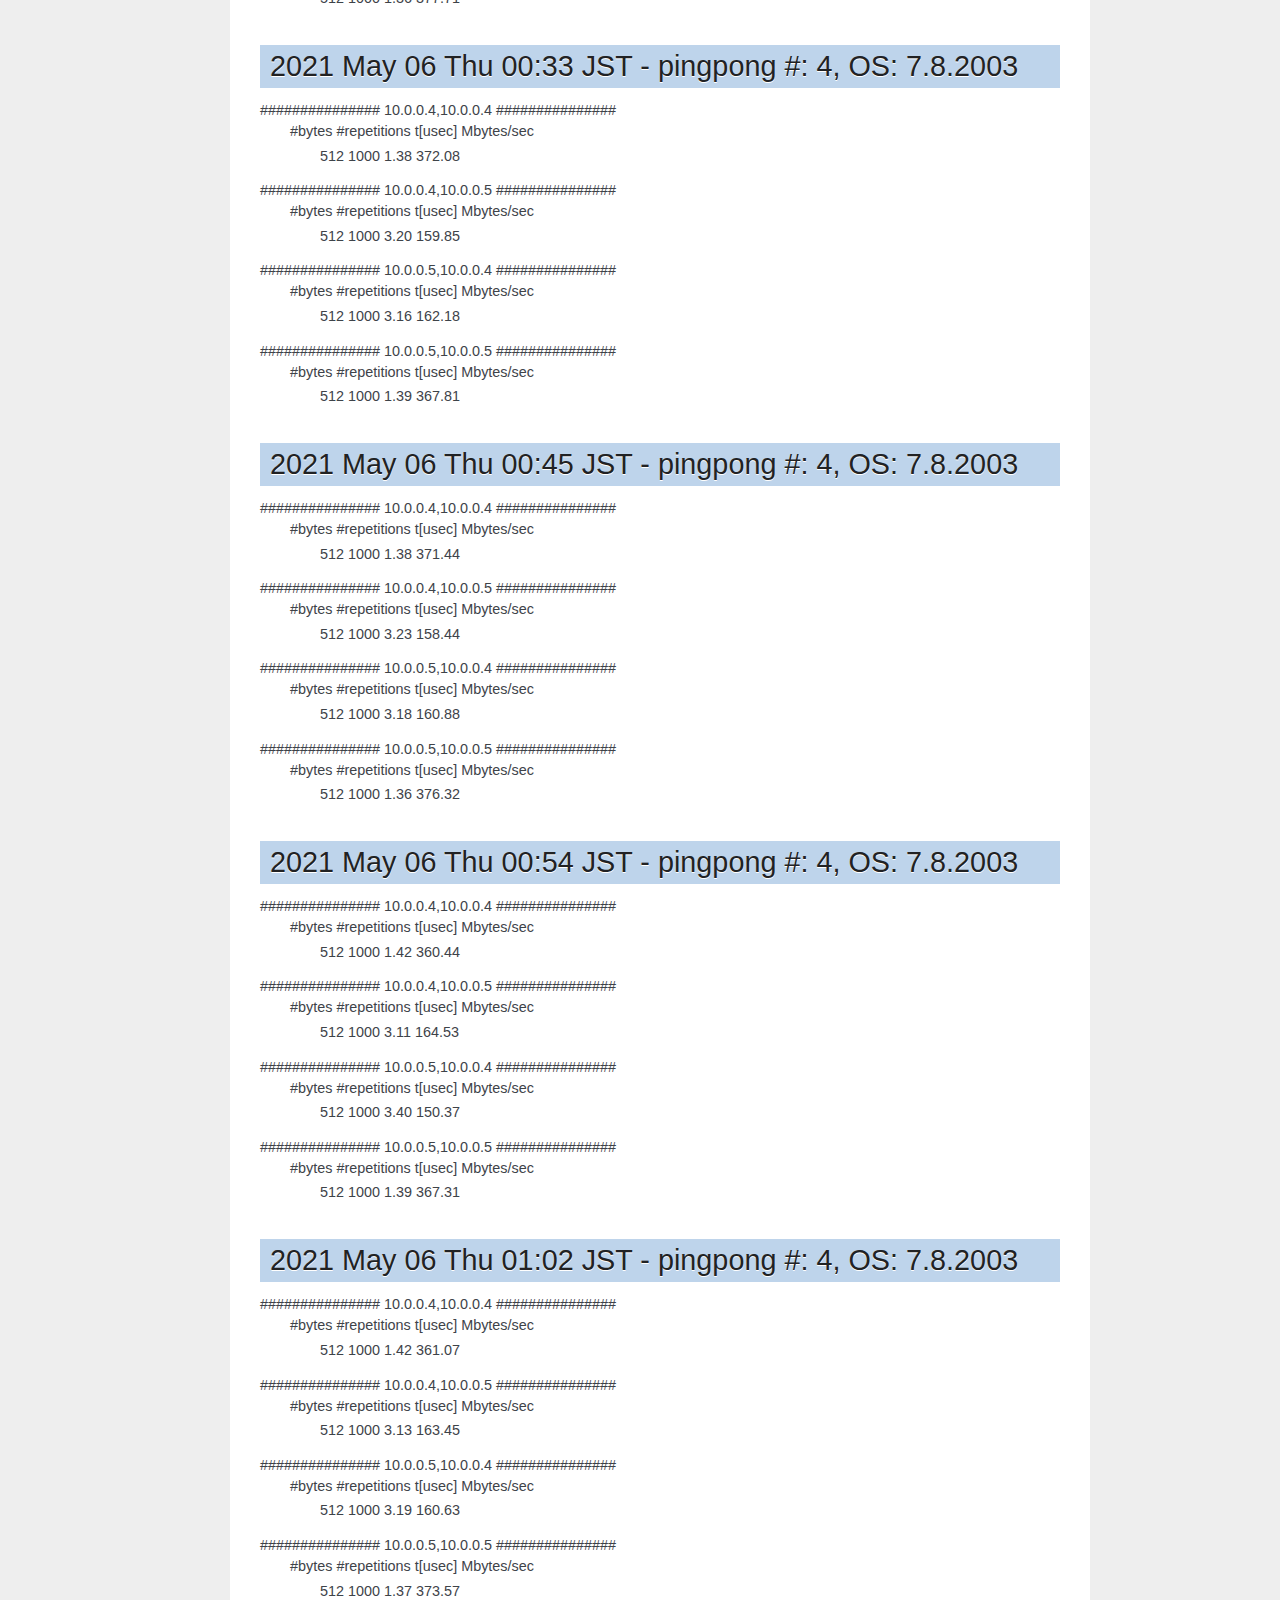
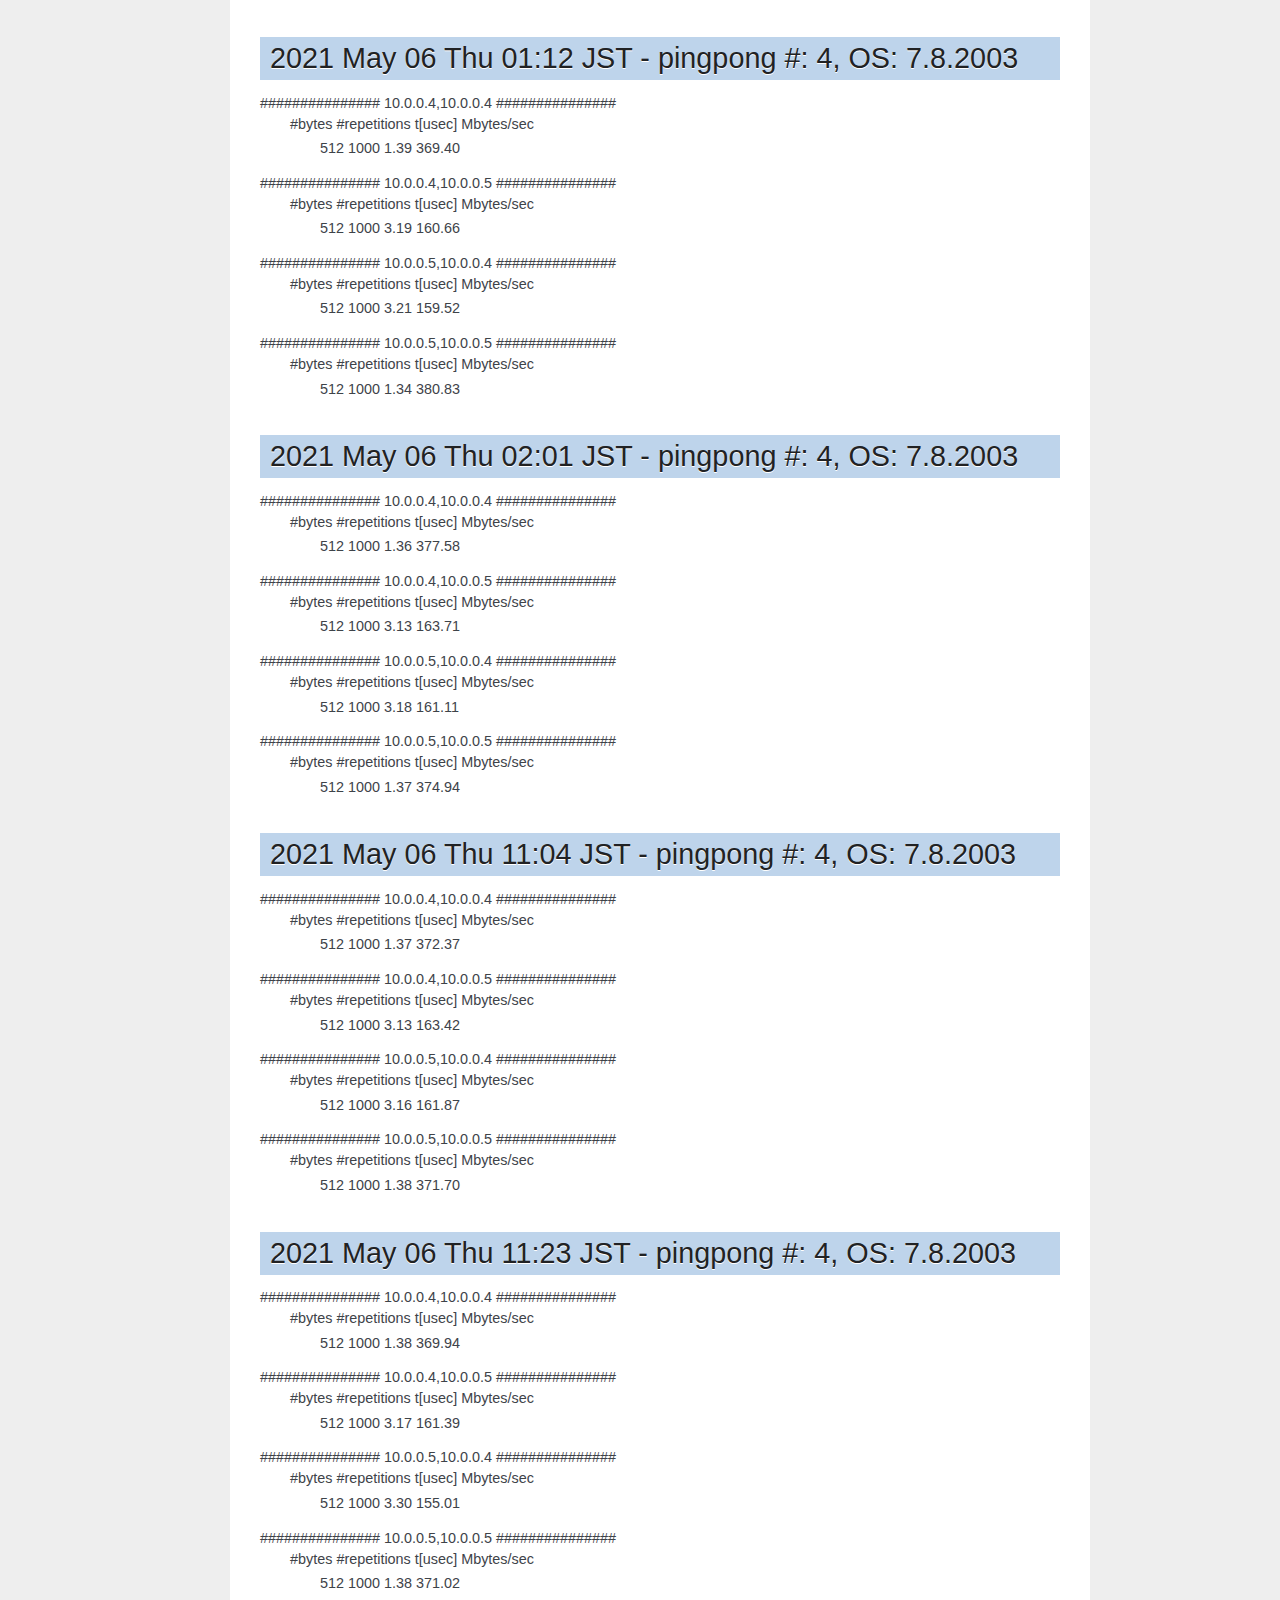
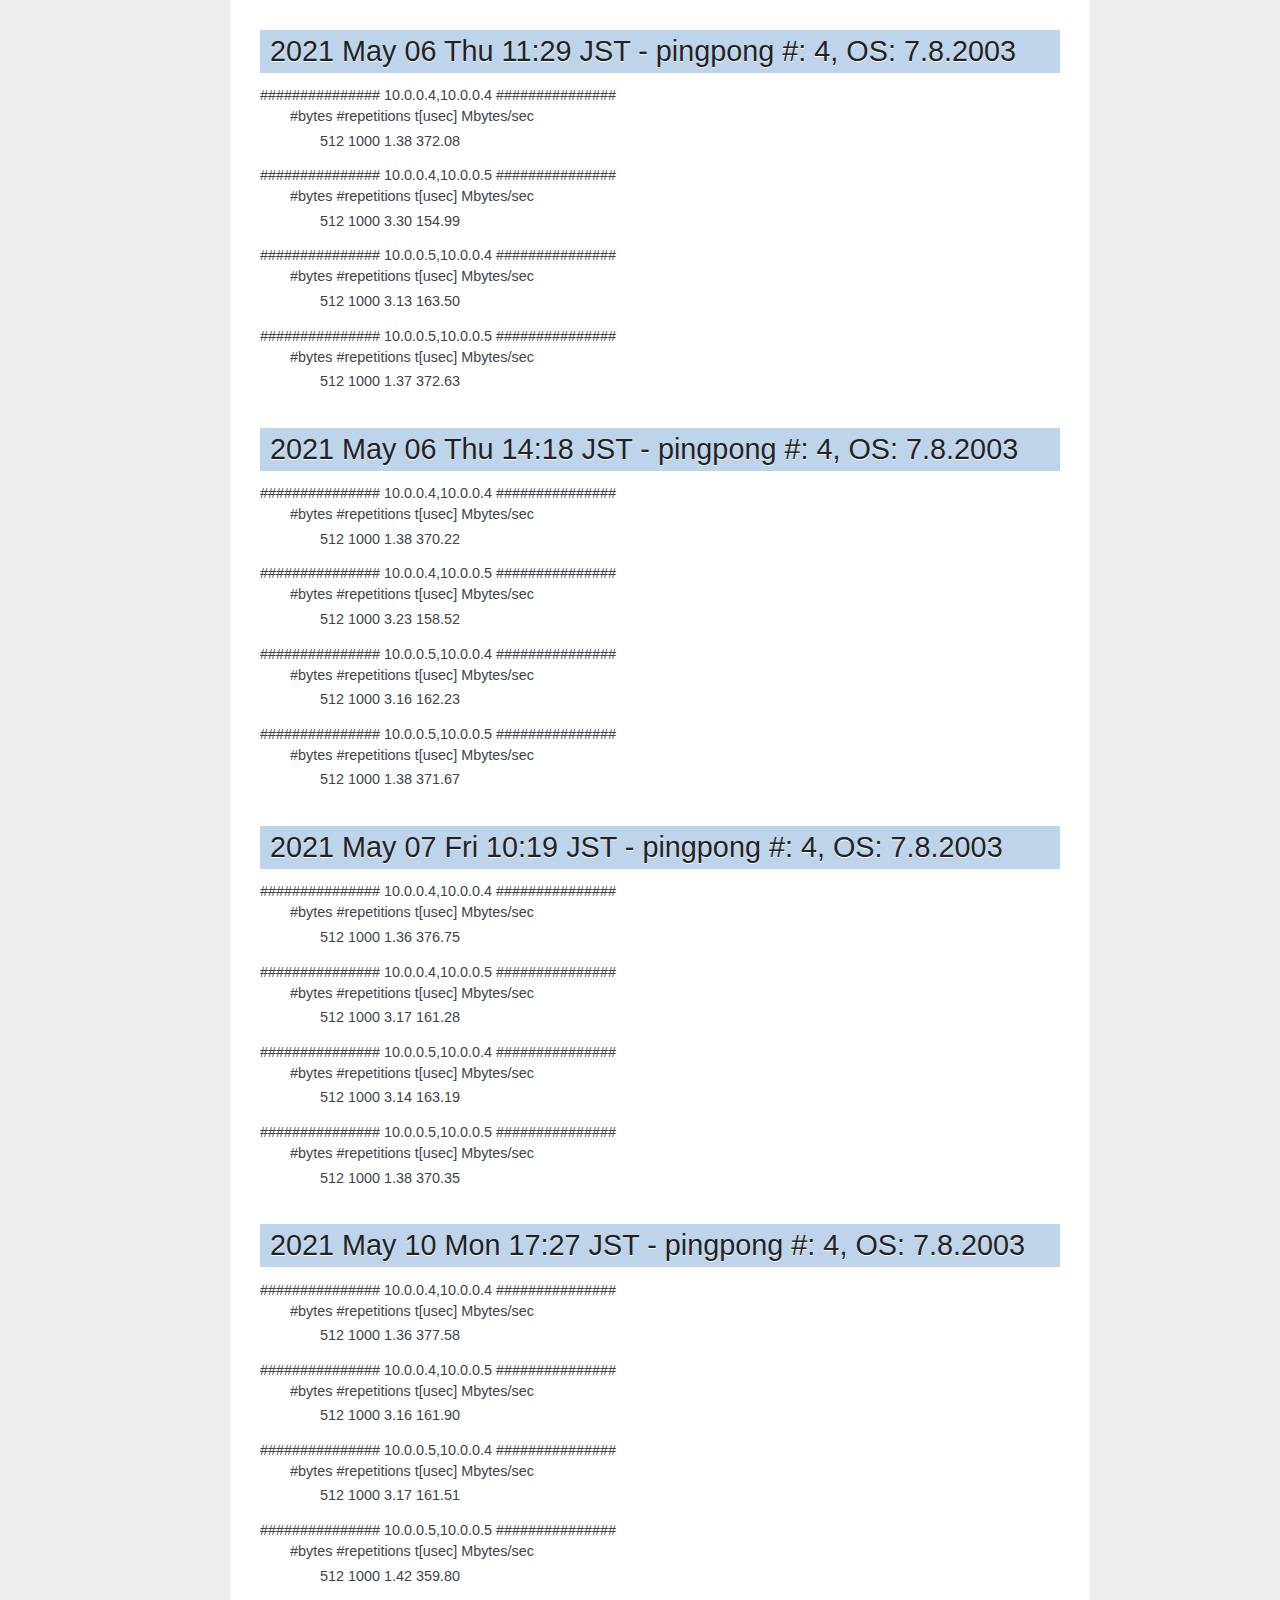
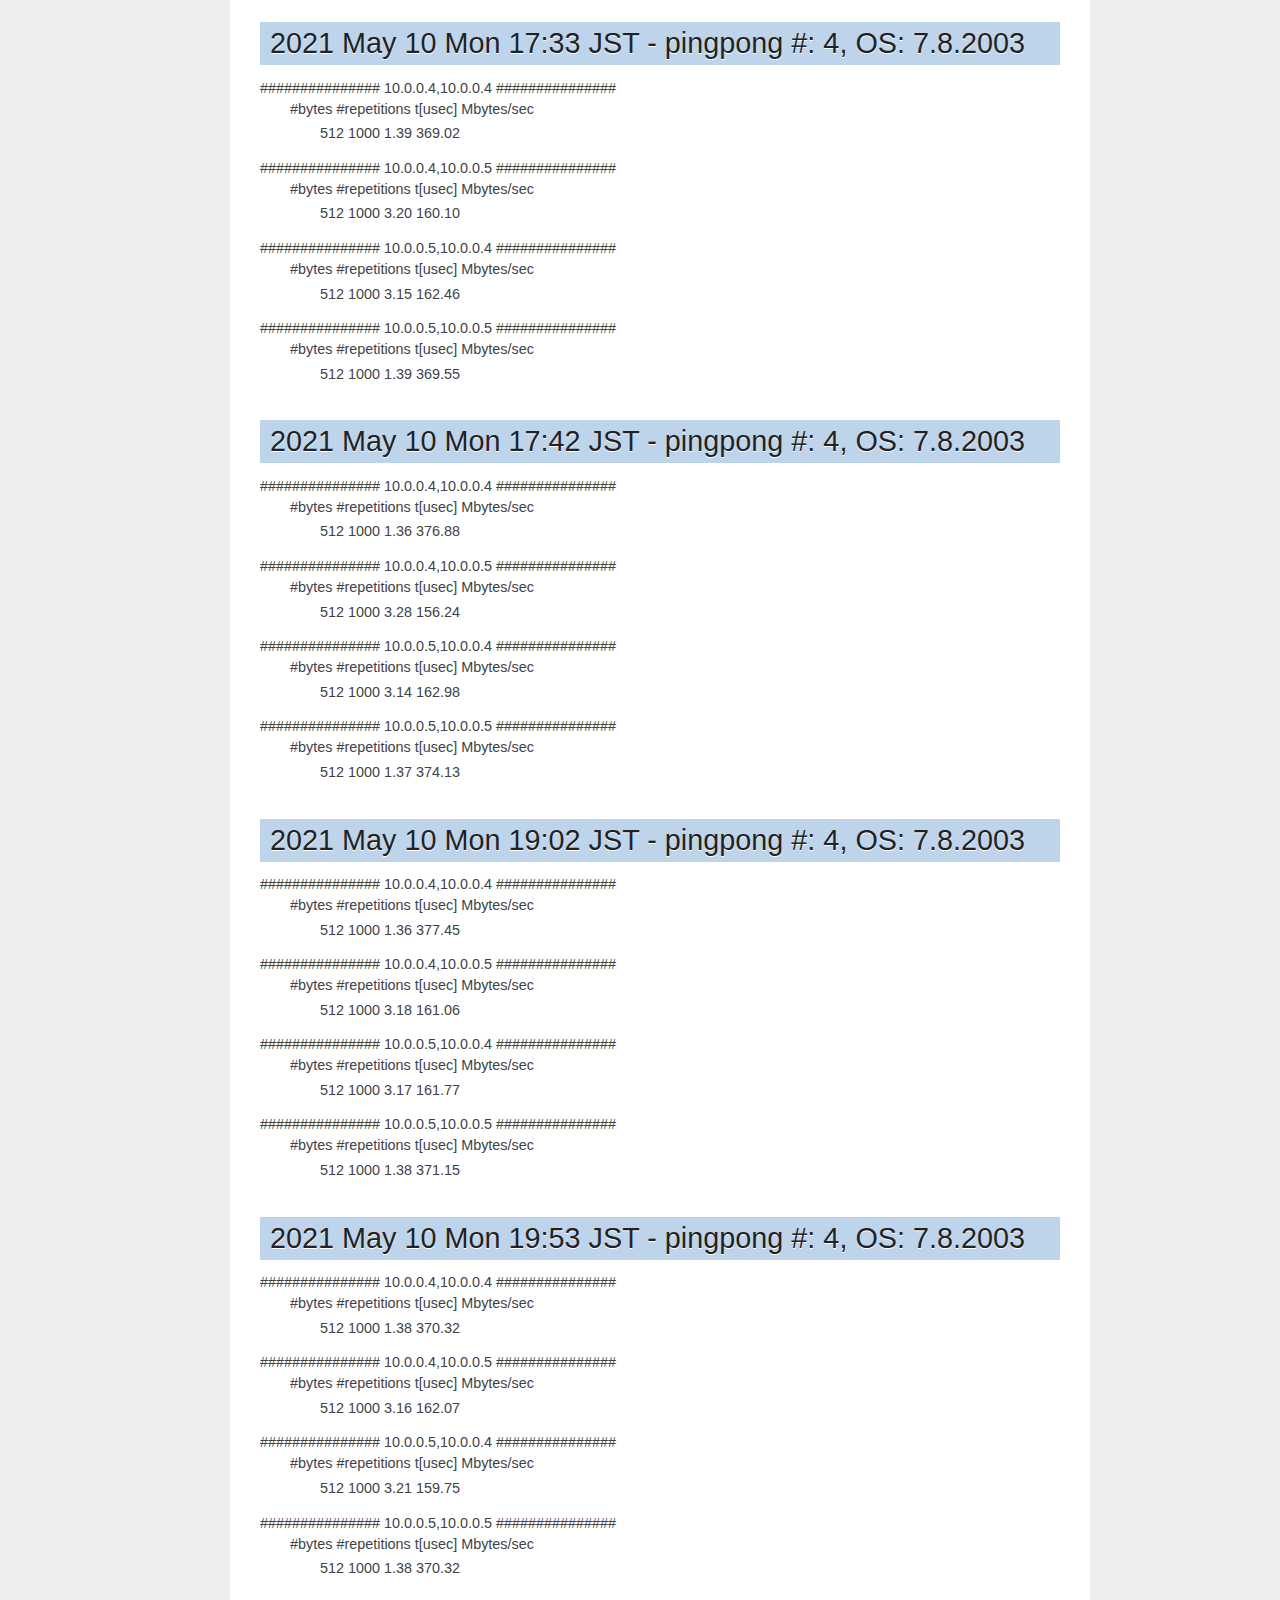
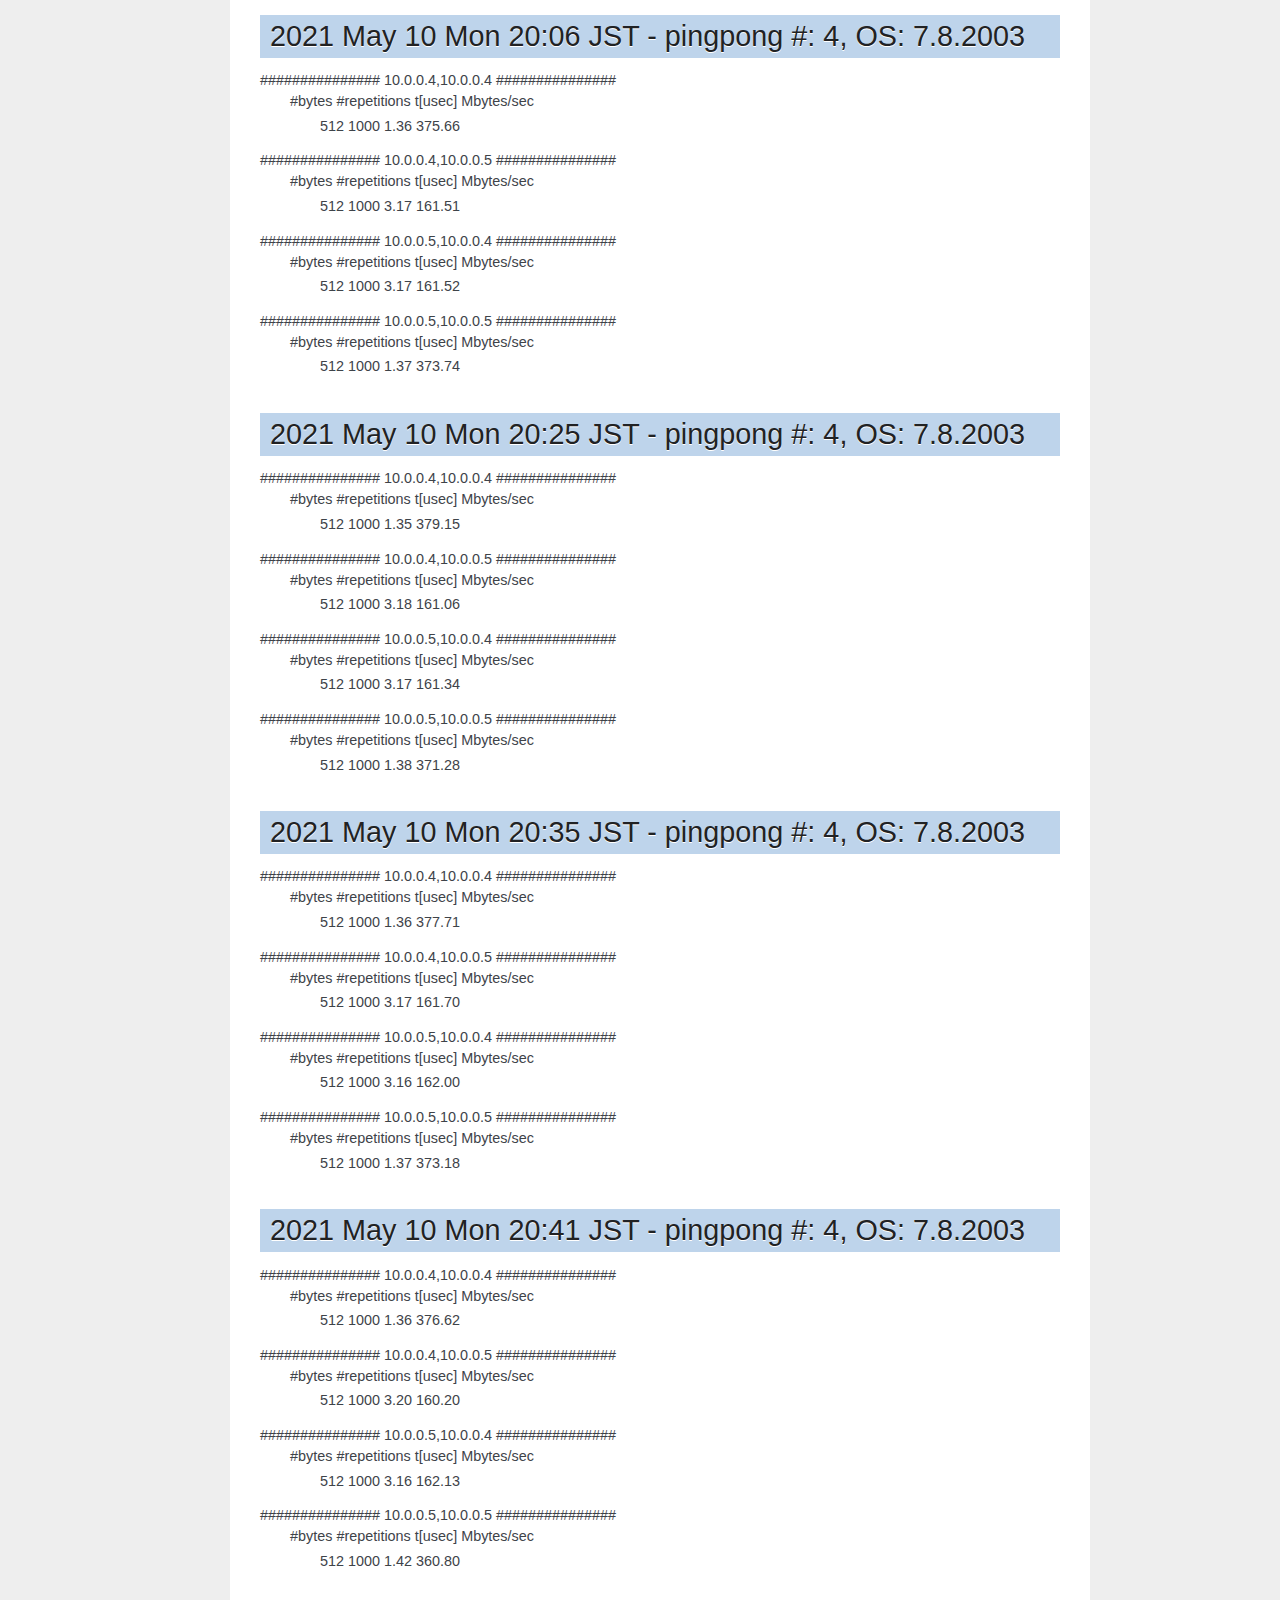
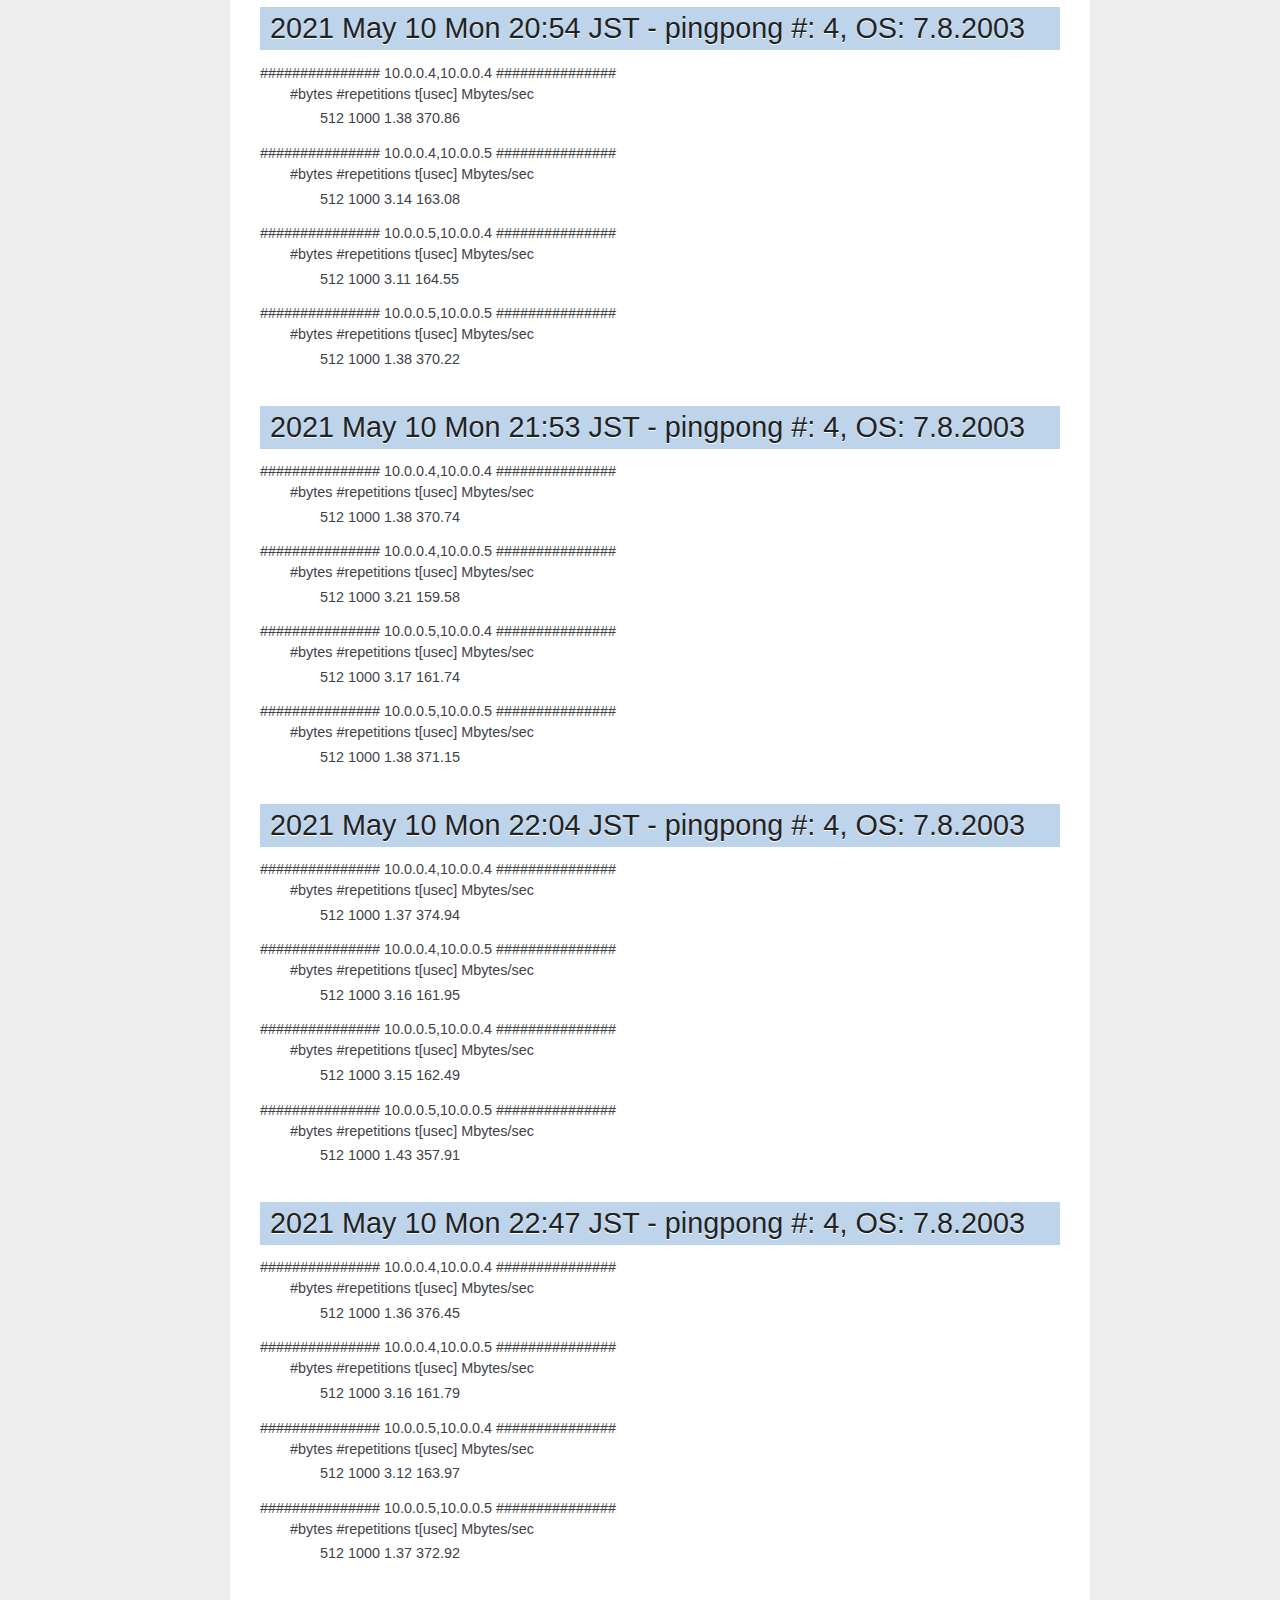
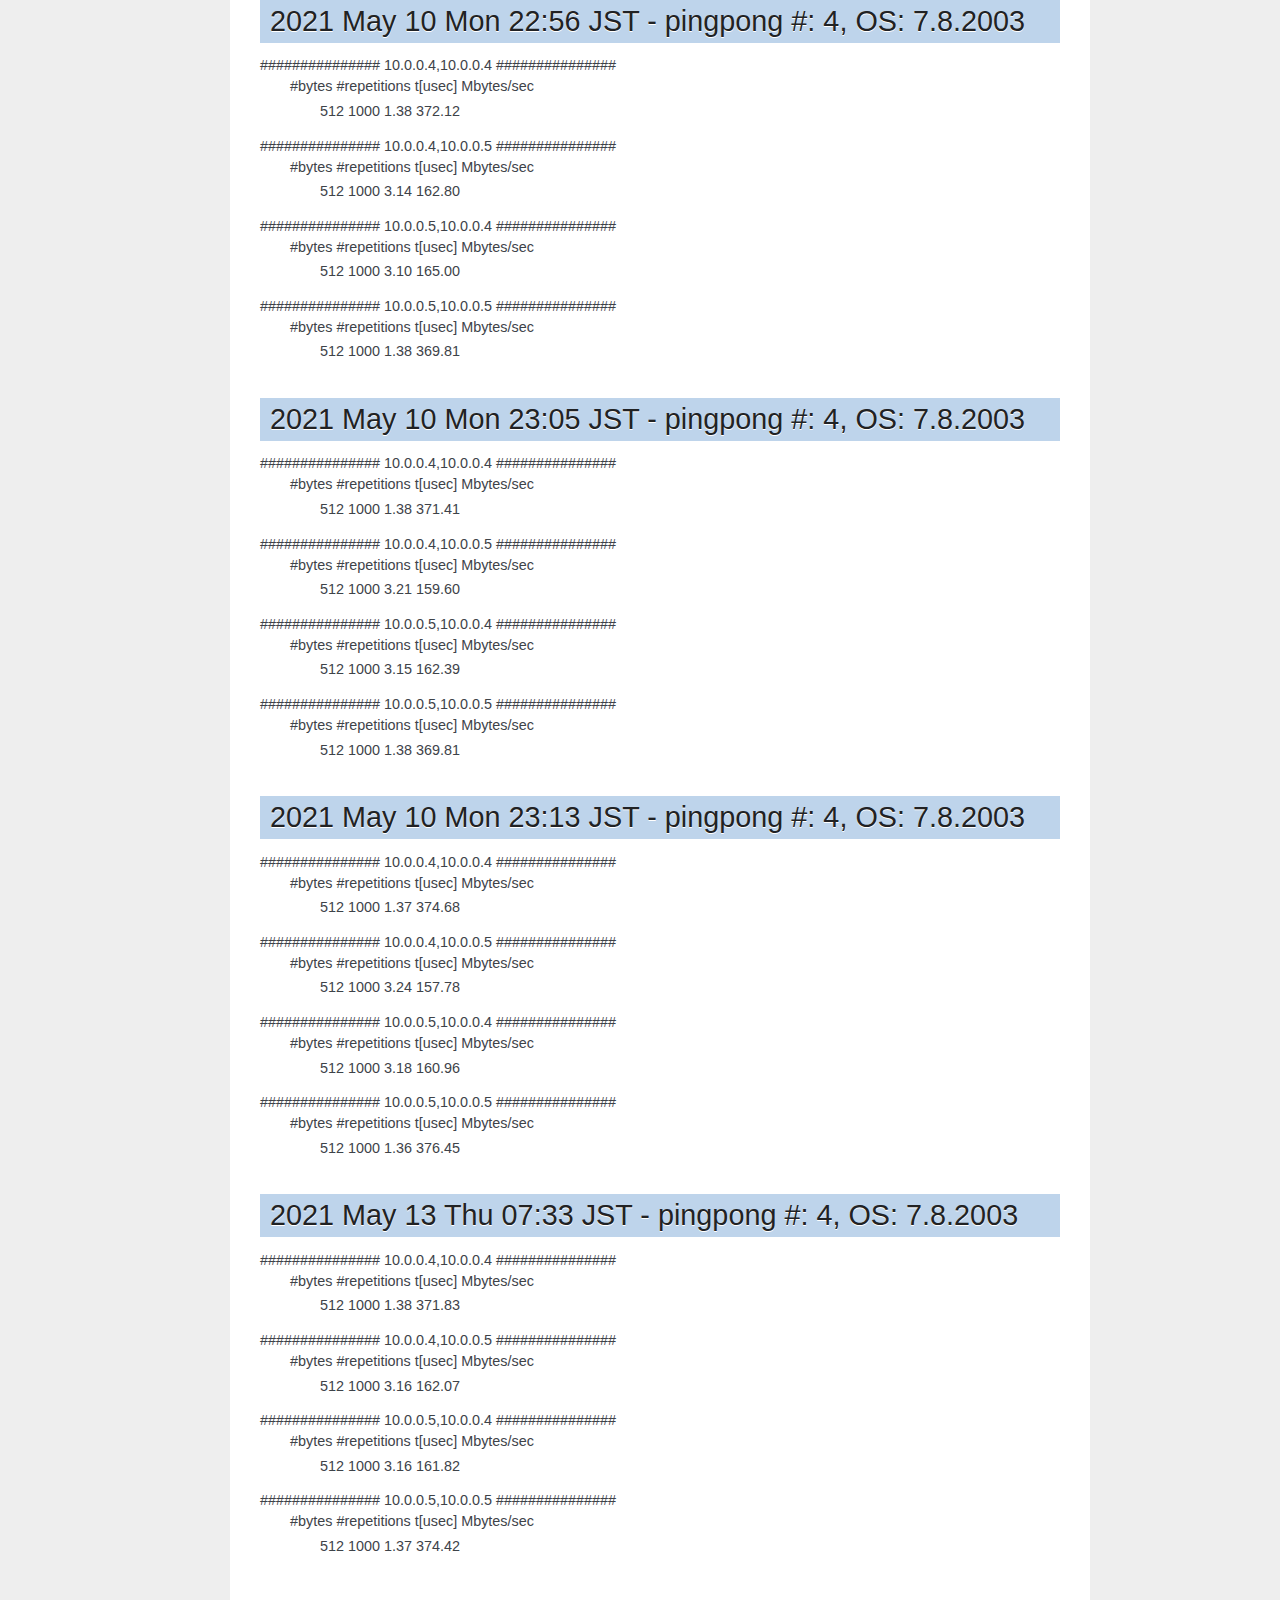
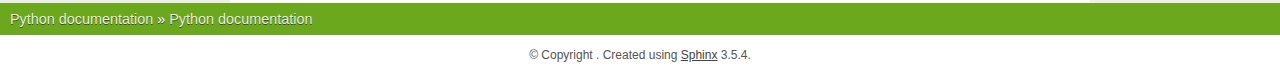
==== commit 7ebfb77b: "auto build and upload" ====
--- a/_build/index.html
+++ b/_build/index.html
@@ -799,6 +799,31 @@
 </dd>
 <dt>############### 10.0.0.5,10.0.0.5 ###############</dt><dd><dl class="simple">
 <dt>#bytes #repetitions      t[usec]   Mbytes/sec</dt><dd><p>512         1000         1.36       376.45</p>
+</dd>
+</dl>
+</dd>
+</dl>
+</div>
+<span id="document-result/result-20210512_2234"></span><div class="section" id="may-13-thu-07-33-jst-pingpong-4-os-7-8-2003">
+<h1>2021 May 13 Thu 07:33 JST - pingpong #: 4, OS: 7.8.2003<a class="headerlink" href="#may-13-thu-07-33-jst-pingpong-4-os-7-8-2003" title="Permalink to this headline">¶</a></h1>
+<dl class="simple">
+<dt>############### 10.0.0.4,10.0.0.4 ###############</dt><dd><dl class="simple">
+<dt>#bytes #repetitions      t[usec]   Mbytes/sec</dt><dd><p>512         1000         1.38       371.83</p>
+</dd>
+</dl>
+</dd>
+<dt>############### 10.0.0.4,10.0.0.5 ###############</dt><dd><dl class="simple">
+<dt>#bytes #repetitions      t[usec]   Mbytes/sec</dt><dd><p>512         1000         3.16       162.07</p>
+</dd>
+</dl>
+</dd>
+<dt>############### 10.0.0.5,10.0.0.4 ###############</dt><dd><dl class="simple">
+<dt>#bytes #repetitions      t[usec]   Mbytes/sec</dt><dd><p>512         1000         3.16       161.82</p>
+</dd>
+</dl>
+</dd>
+<dt>############### 10.0.0.5,10.0.0.5 ###############</dt><dd><dl class="simple">
+<dt>#bytes #repetitions      t[usec]   Mbytes/sec</dt><dd><p>512         1000         1.37       374.42</p>
 </dd>
 </dl>
 </dd>
@@ -846,6 +871,7 @@
 <li class="toctree-l1"><a class="reference internal" href="index.html#document-result/result-20210510_1356">2021 May 10 Mon 22:56 JST - pingpong #: 4, OS: 7.8.2003</a></li>
 <li class="toctree-l1"><a class="reference internal" href="index.html#document-result/result-20210510_1406">2021 May 10 Mon 23:05 JST - pingpong #: 4, OS: 7.8.2003</a></li>
 <li class="toctree-l1"><a class="reference internal" href="index.html#document-result/result-20210510_1414">2021 May 10 Mon 23:13 JST - pingpong #: 4, OS: 7.8.2003</a></li>
+<li class="toctree-l1"><a class="reference internal" href="index.html#document-result/result-20210512_2234">2021 May 13 Thu 07:33 JST - pingpong #: 4, OS: 7.8.2003</a></li>
 </ul>
 
         </div>
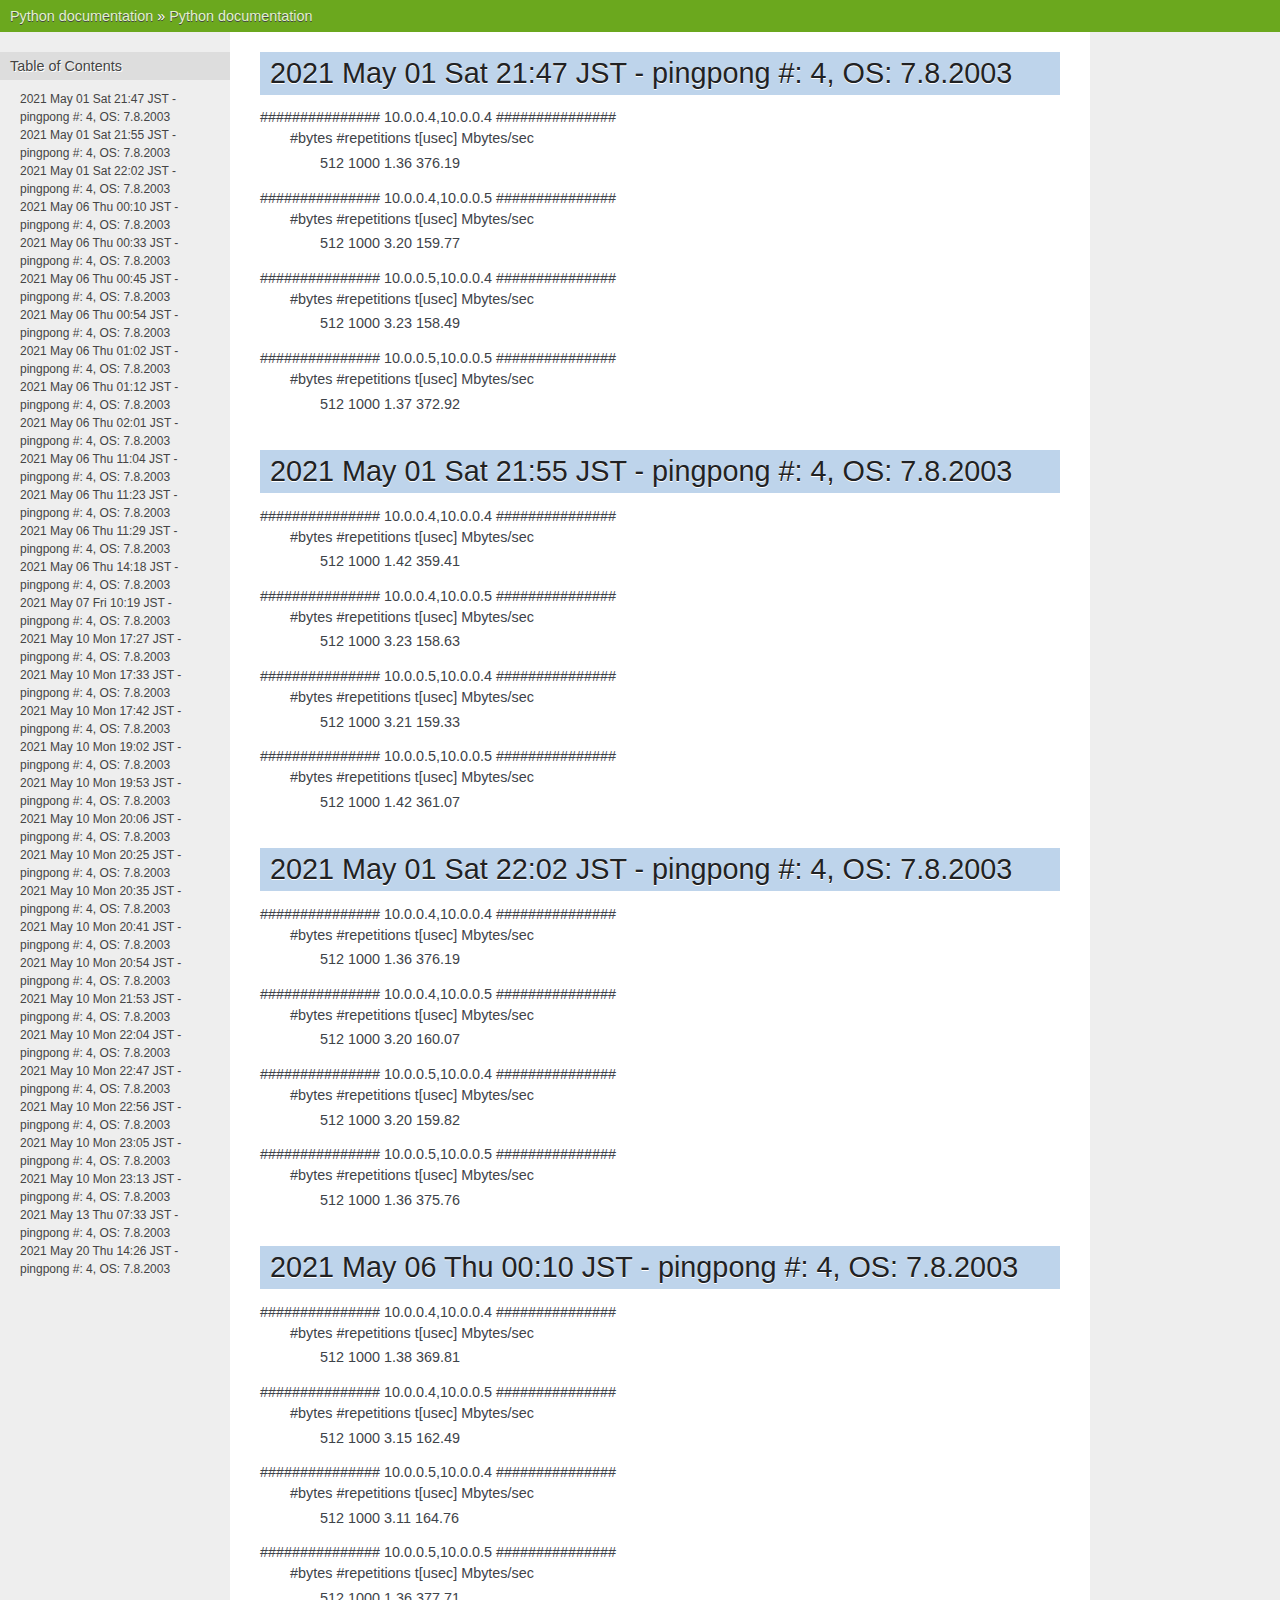
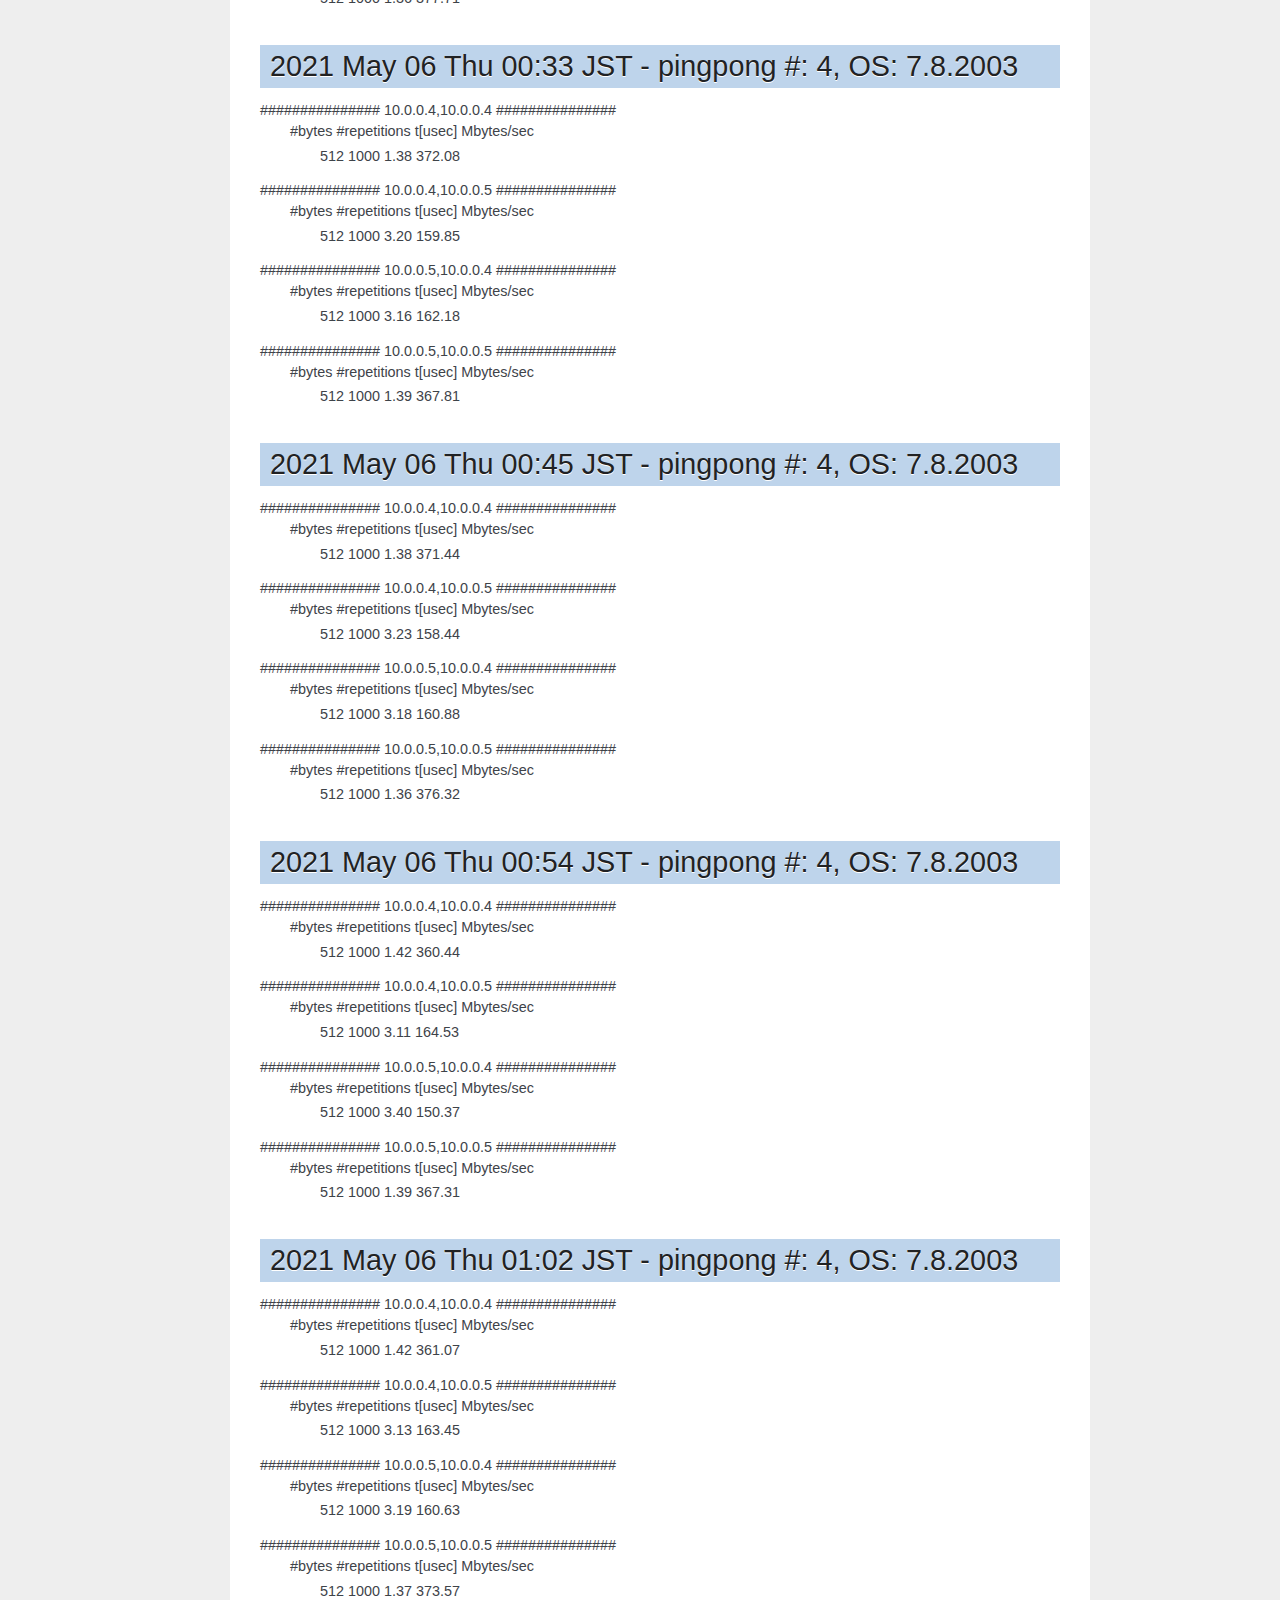
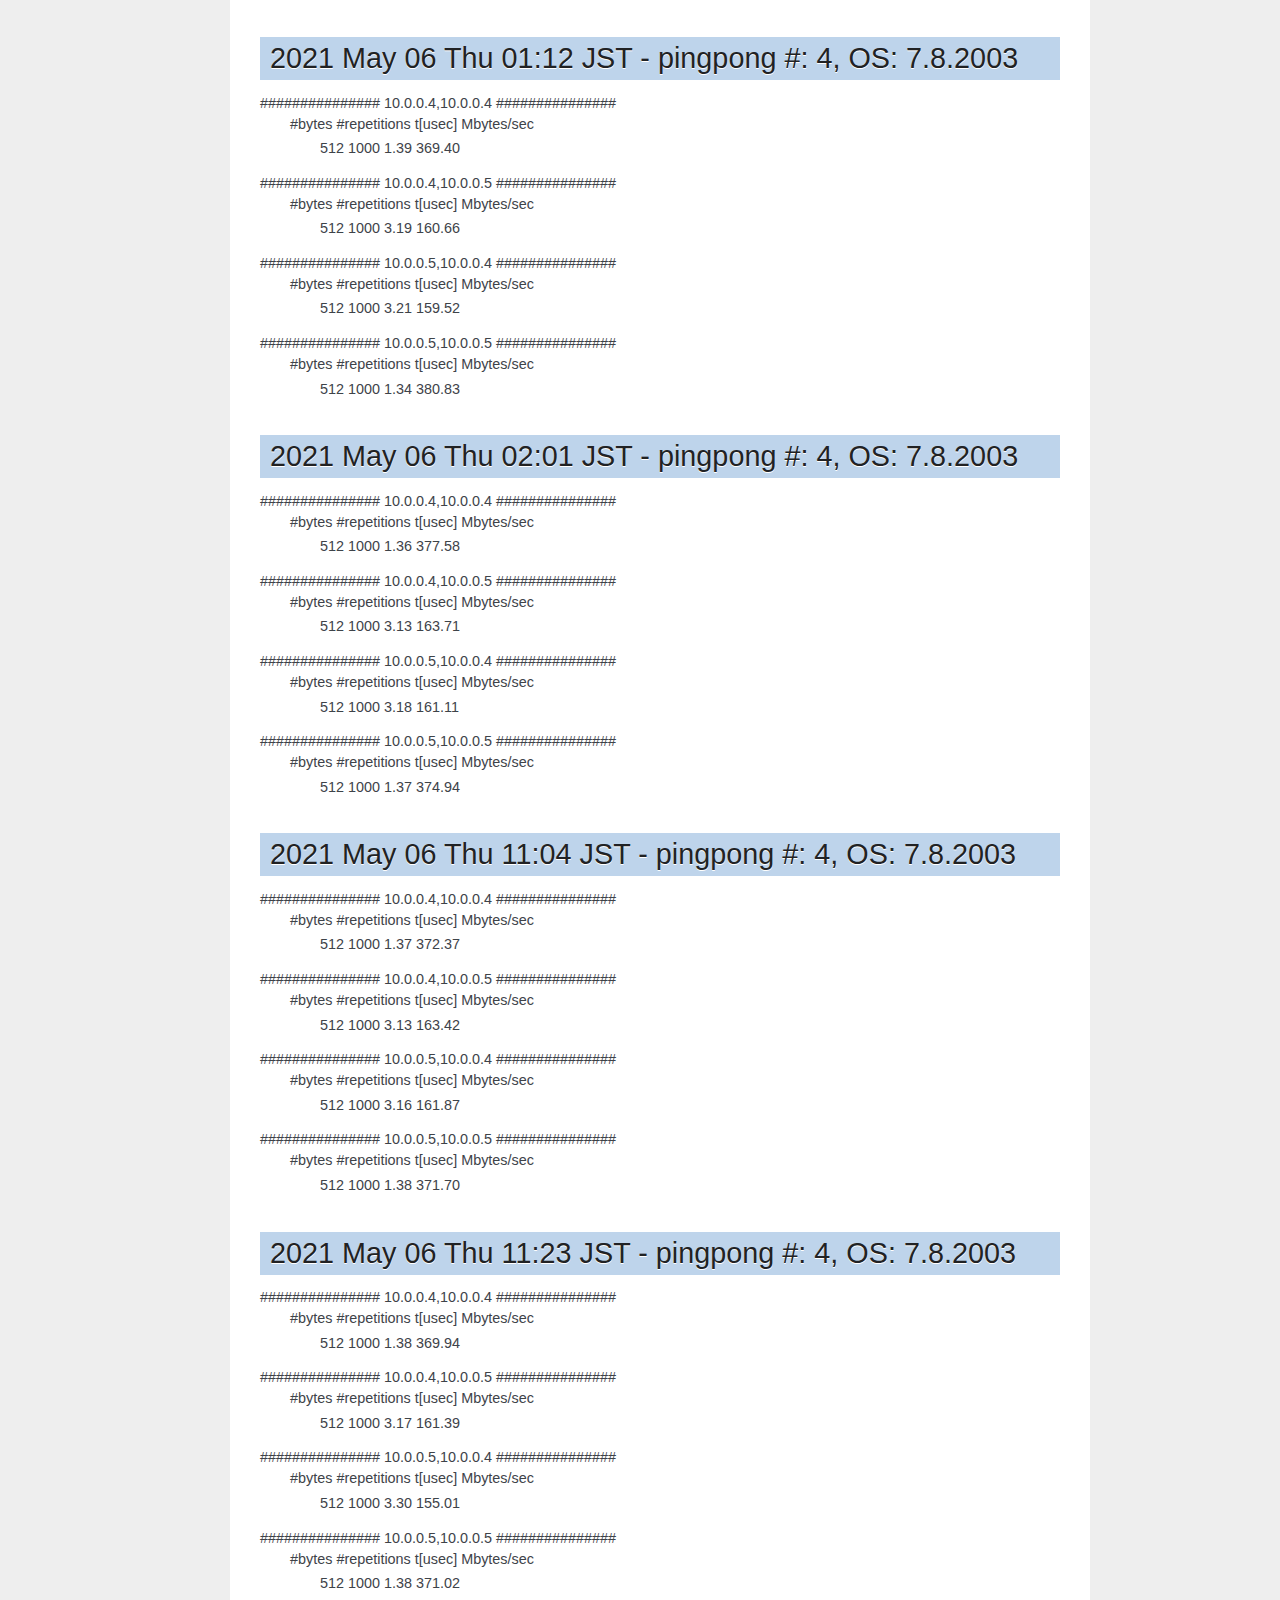
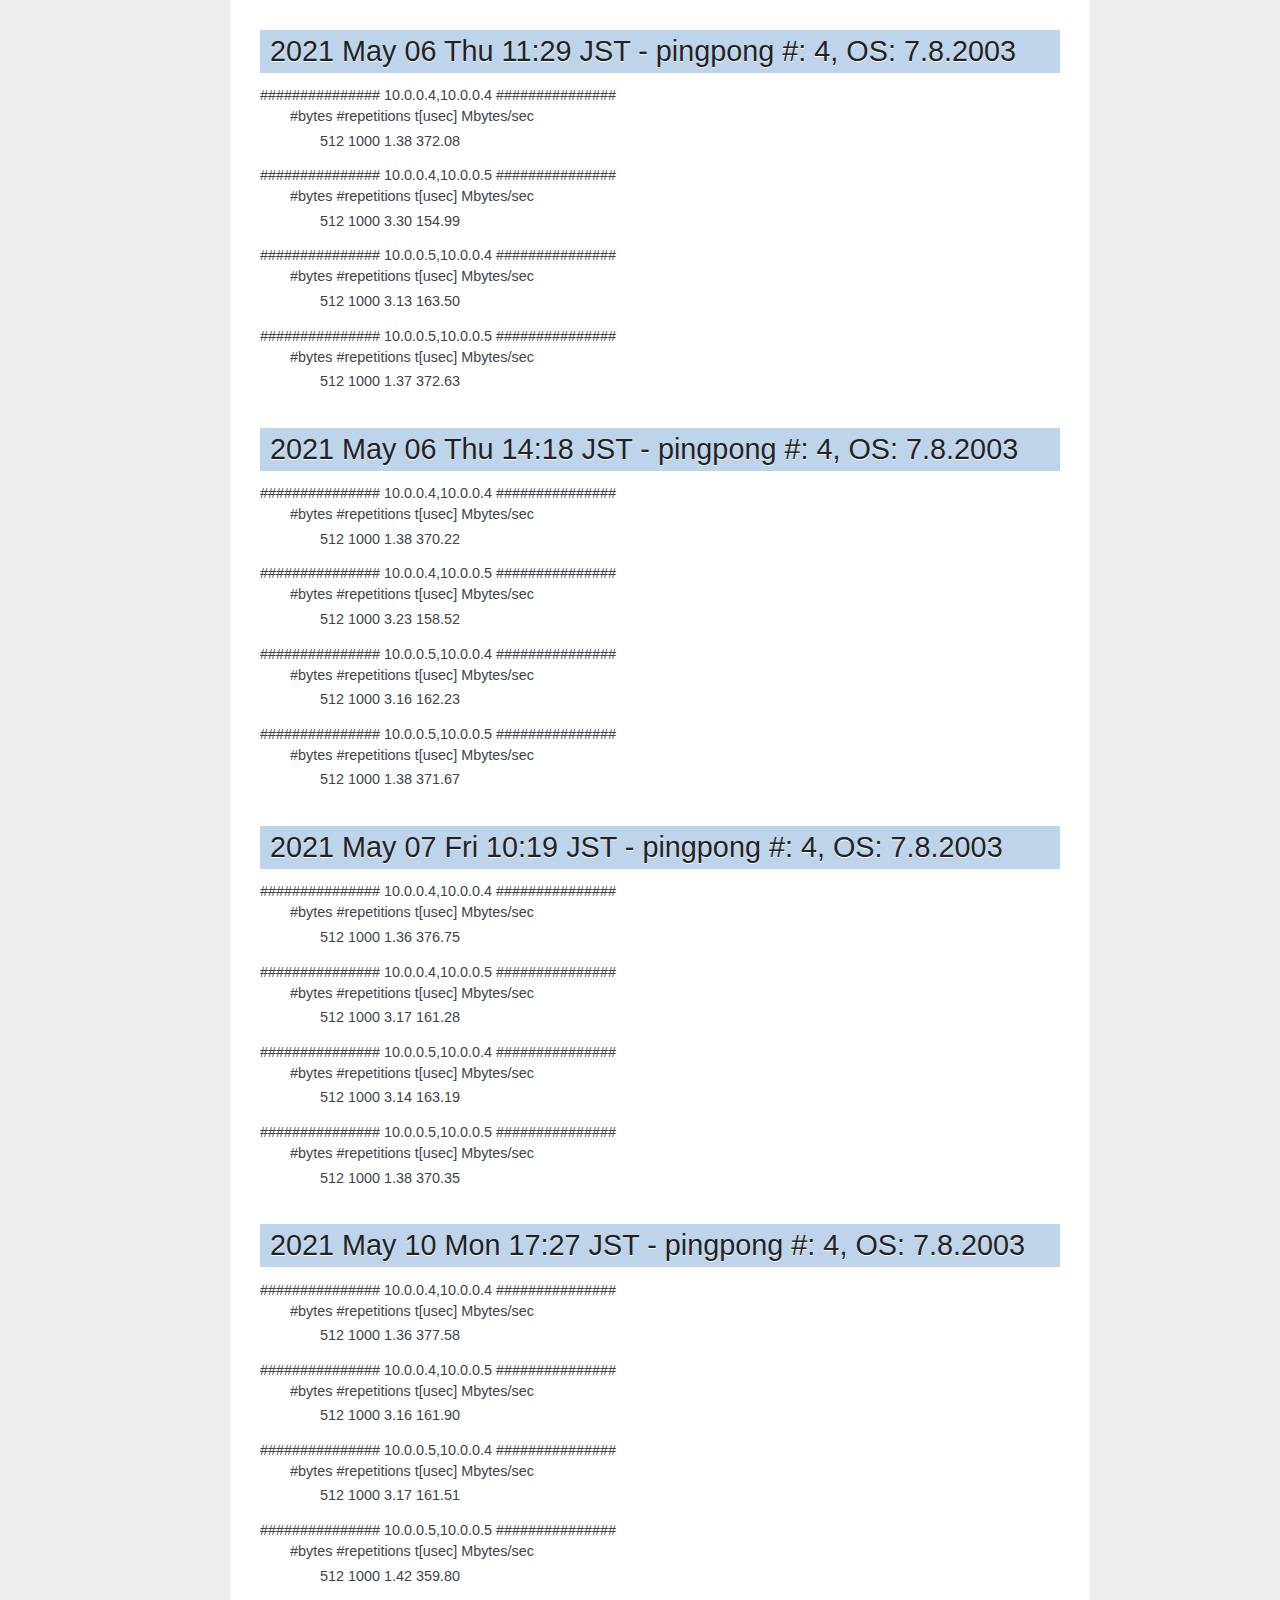
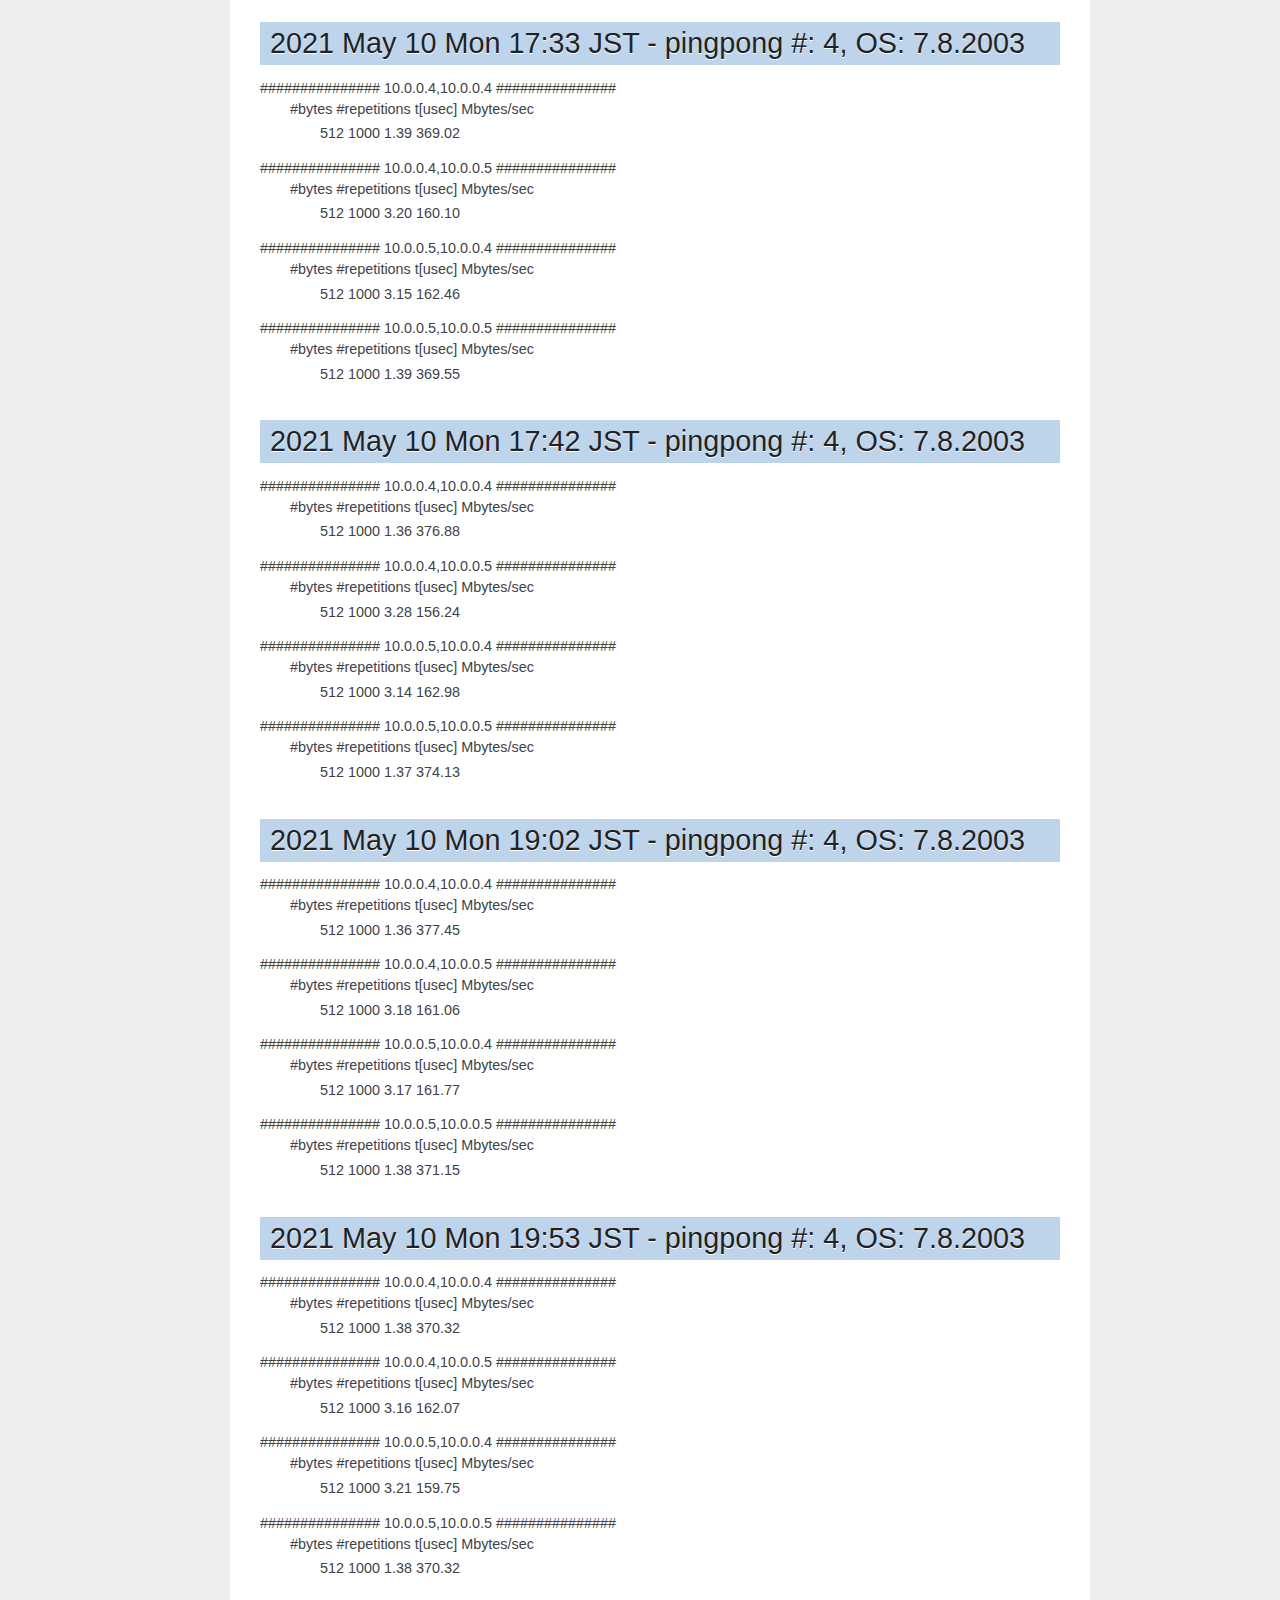
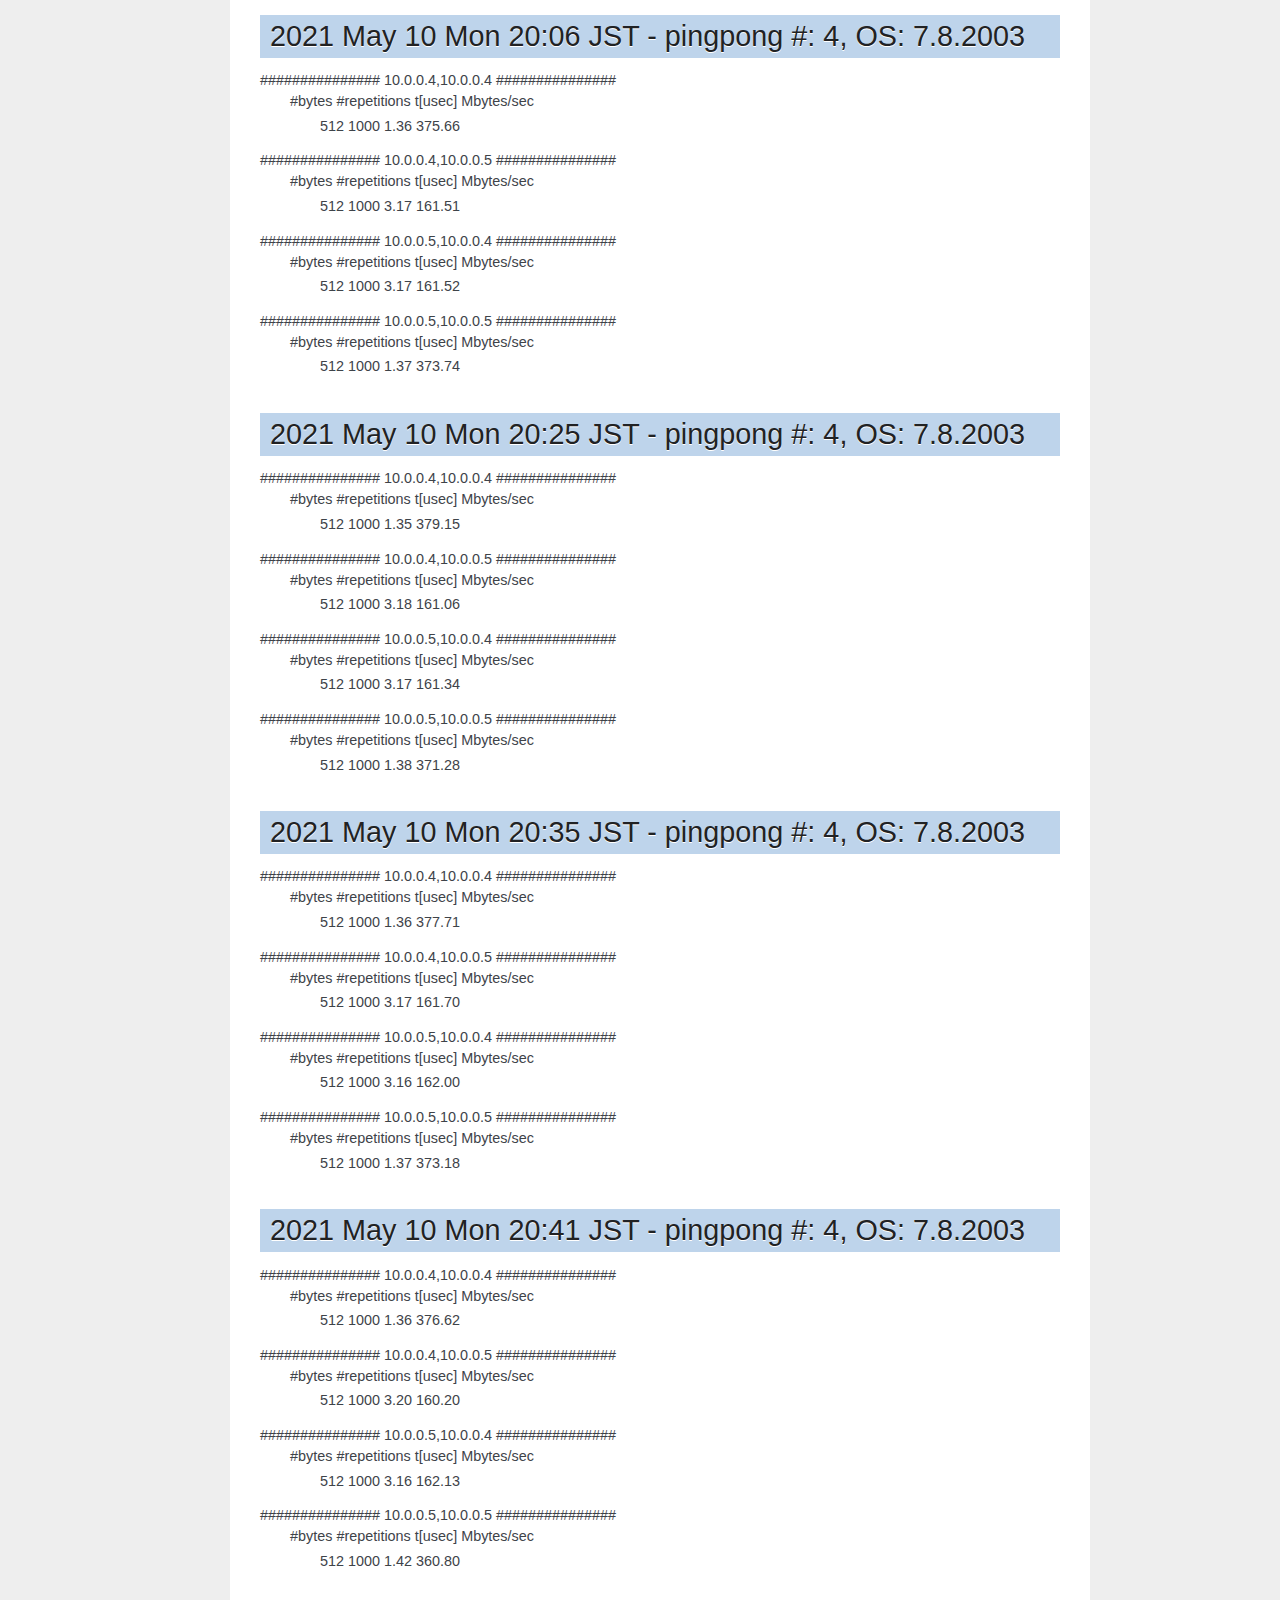
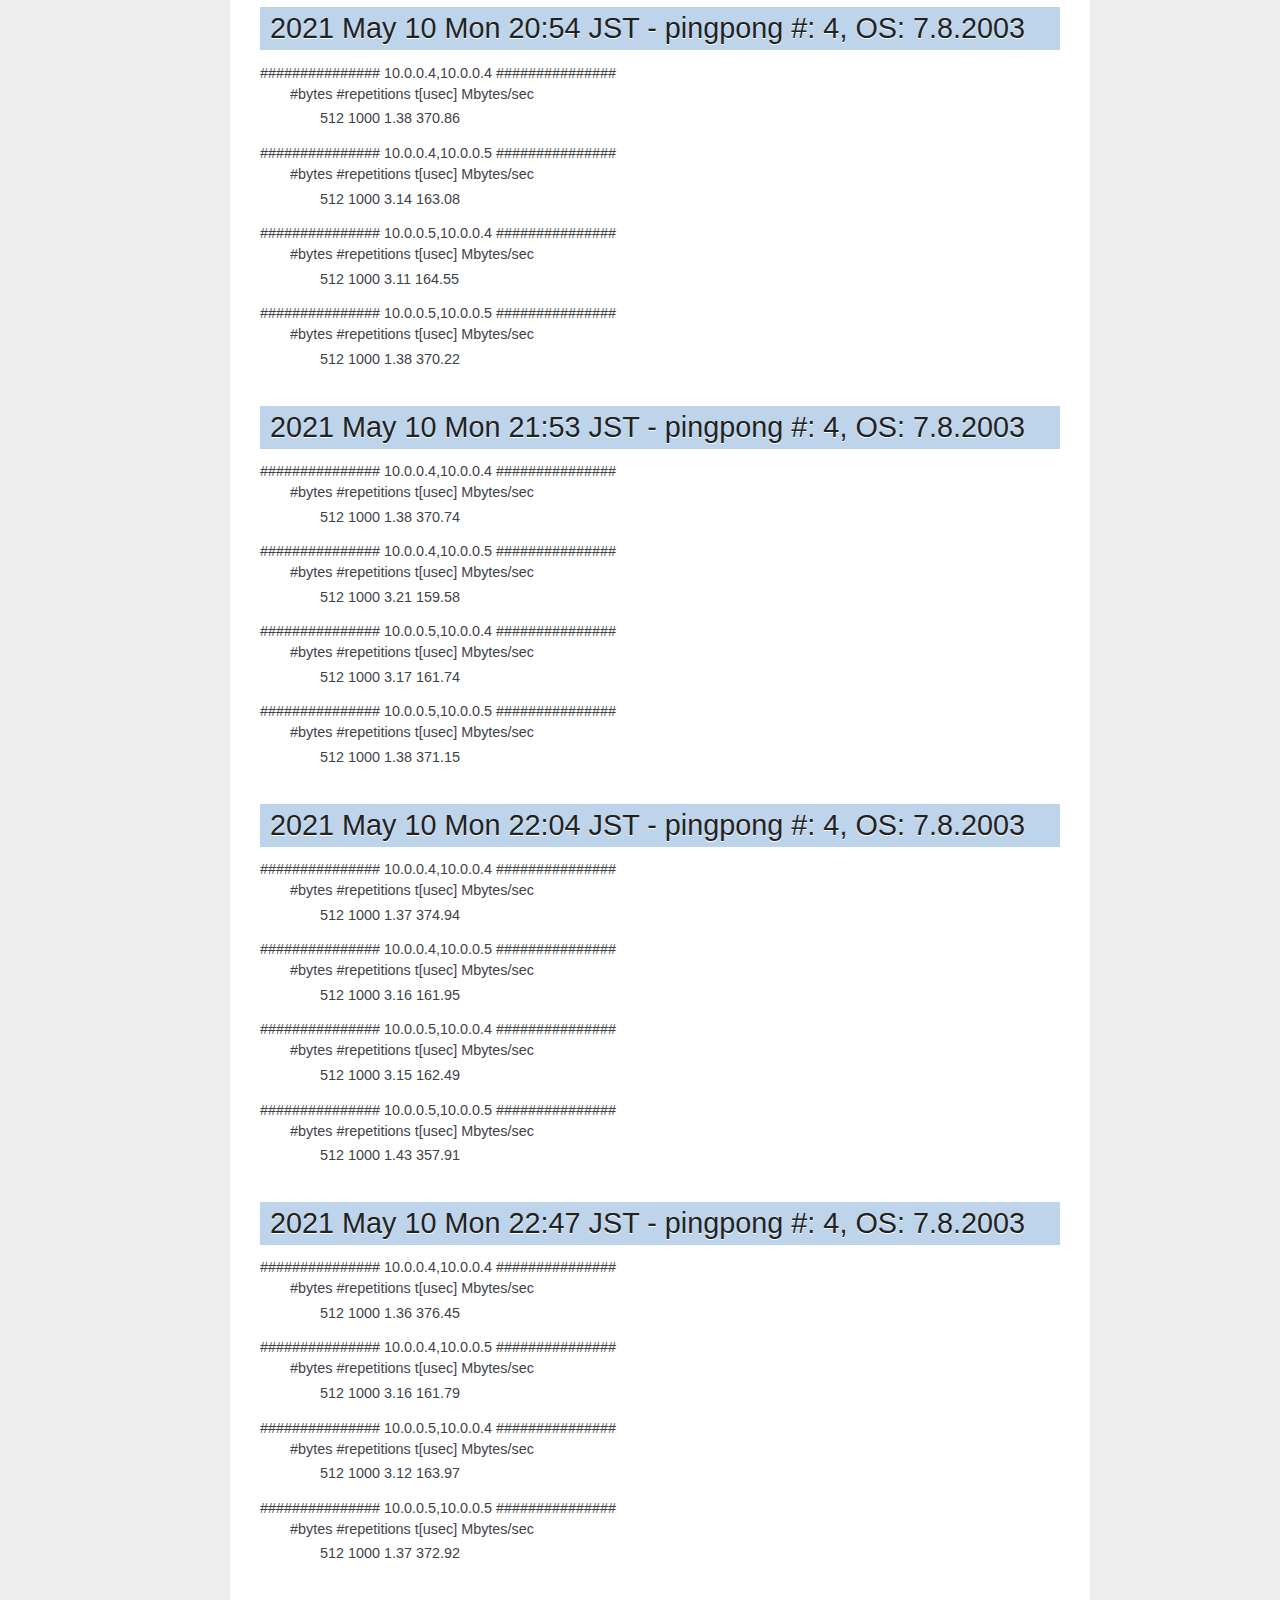
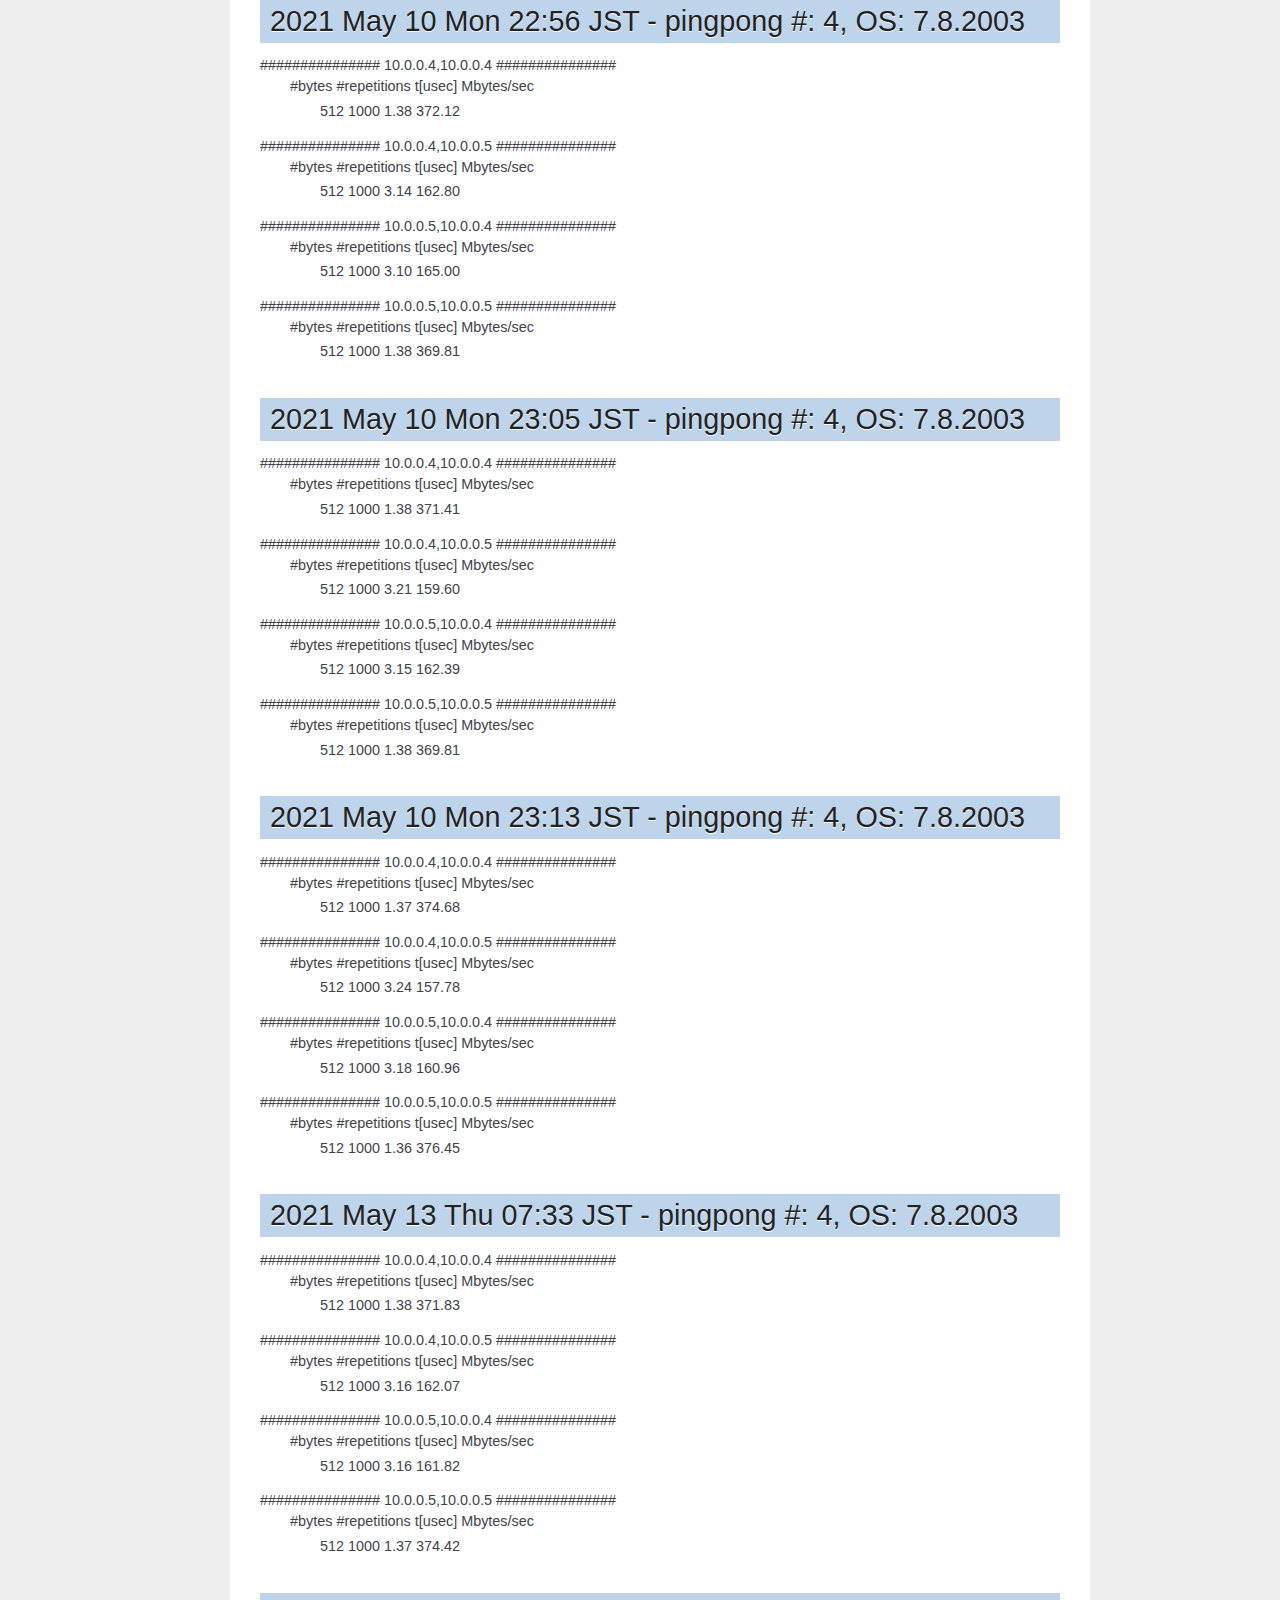
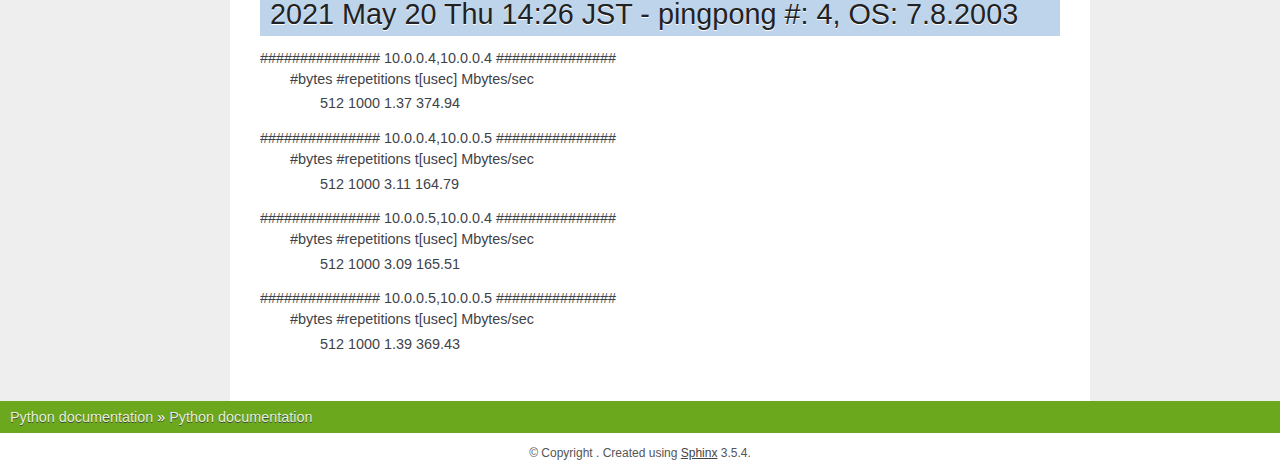
==== commit 30fd8ee2: "auto build and upload" ====
--- a/_build/index.html
+++ b/_build/index.html
@@ -824,6 +824,31 @@
 </dd>
 <dt>############### 10.0.0.5,10.0.0.5 ###############</dt><dd><dl class="simple">
 <dt>#bytes #repetitions      t[usec]   Mbytes/sec</dt><dd><p>512         1000         1.37       374.42</p>
+</dd>
+</dl>
+</dd>
+</dl>
+</div>
+<span id="document-result/result-20210520_0526"></span><div class="section" id="may-20-thu-14-26-jst-pingpong-4-os-7-8-2003">
+<h1>2021 May 20 Thu 14:26 JST - pingpong #: 4, OS: 7.8.2003<a class="headerlink" href="#may-20-thu-14-26-jst-pingpong-4-os-7-8-2003" title="Permalink to this headline">¶</a></h1>
+<dl class="simple">
+<dt>############### 10.0.0.4,10.0.0.4 ###############</dt><dd><dl class="simple">
+<dt>#bytes #repetitions      t[usec]   Mbytes/sec</dt><dd><p>512         1000         1.37       374.94</p>
+</dd>
+</dl>
+</dd>
+<dt>############### 10.0.0.4,10.0.0.5 ###############</dt><dd><dl class="simple">
+<dt>#bytes #repetitions      t[usec]   Mbytes/sec</dt><dd><p>512         1000         3.11       164.79</p>
+</dd>
+</dl>
+</dd>
+<dt>############### 10.0.0.5,10.0.0.4 ###############</dt><dd><dl class="simple">
+<dt>#bytes #repetitions      t[usec]   Mbytes/sec</dt><dd><p>512         1000         3.09       165.51</p>
+</dd>
+</dl>
+</dd>
+<dt>############### 10.0.0.5,10.0.0.5 ###############</dt><dd><dl class="simple">
+<dt>#bytes #repetitions      t[usec]   Mbytes/sec</dt><dd><p>512         1000         1.39       369.43</p>
 </dd>
 </dl>
 </dd>
@@ -872,6 +897,7 @@
 <li class="toctree-l1"><a class="reference internal" href="index.html#document-result/result-20210510_1406">2021 May 10 Mon 23:05 JST - pingpong #: 4, OS: 7.8.2003</a></li>
 <li class="toctree-l1"><a class="reference internal" href="index.html#document-result/result-20210510_1414">2021 May 10 Mon 23:13 JST - pingpong #: 4, OS: 7.8.2003</a></li>
 <li class="toctree-l1"><a class="reference internal" href="index.html#document-result/result-20210512_2234">2021 May 13 Thu 07:33 JST - pingpong #: 4, OS: 7.8.2003</a></li>
+<li class="toctree-l1"><a class="reference internal" href="index.html#document-result/result-20210520_0526">2021 May 20 Thu 14:26 JST - pingpong #: 4, OS: 7.8.2003</a></li>
 </ul>
 
         </div>
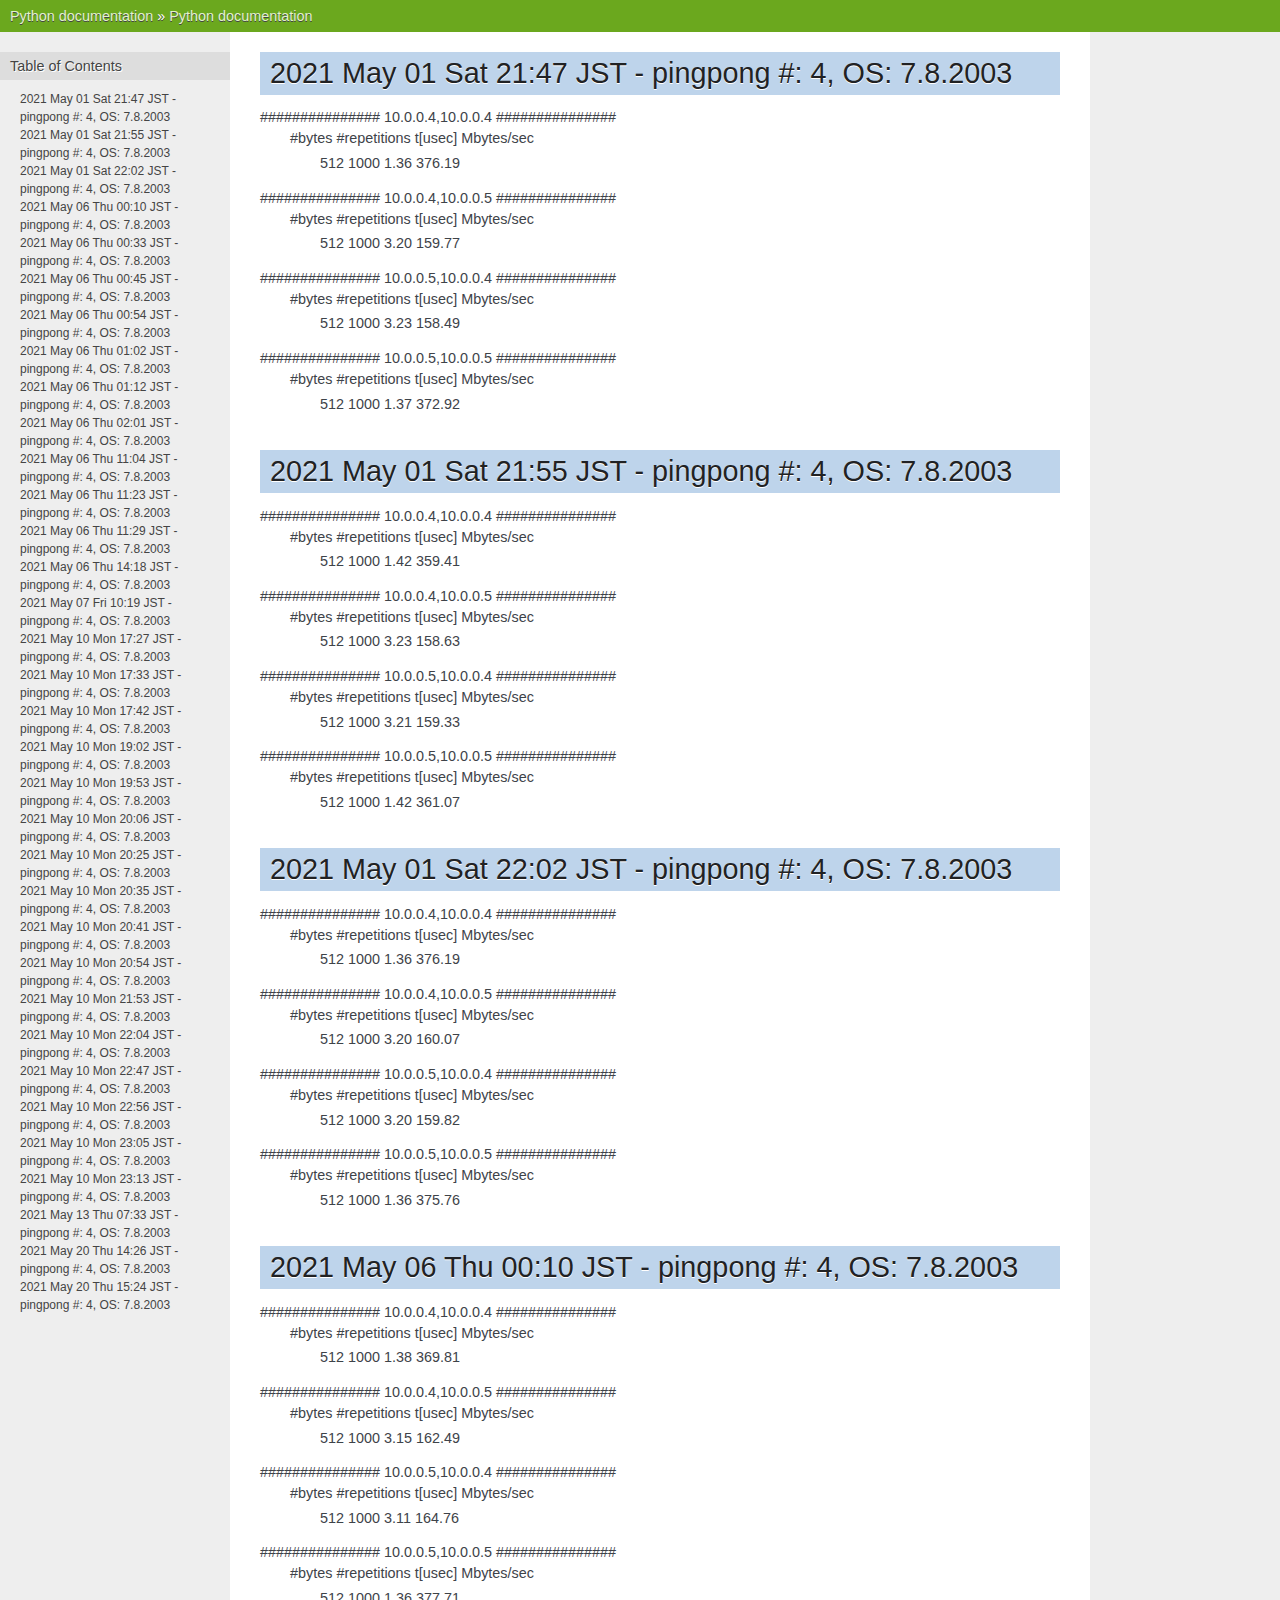
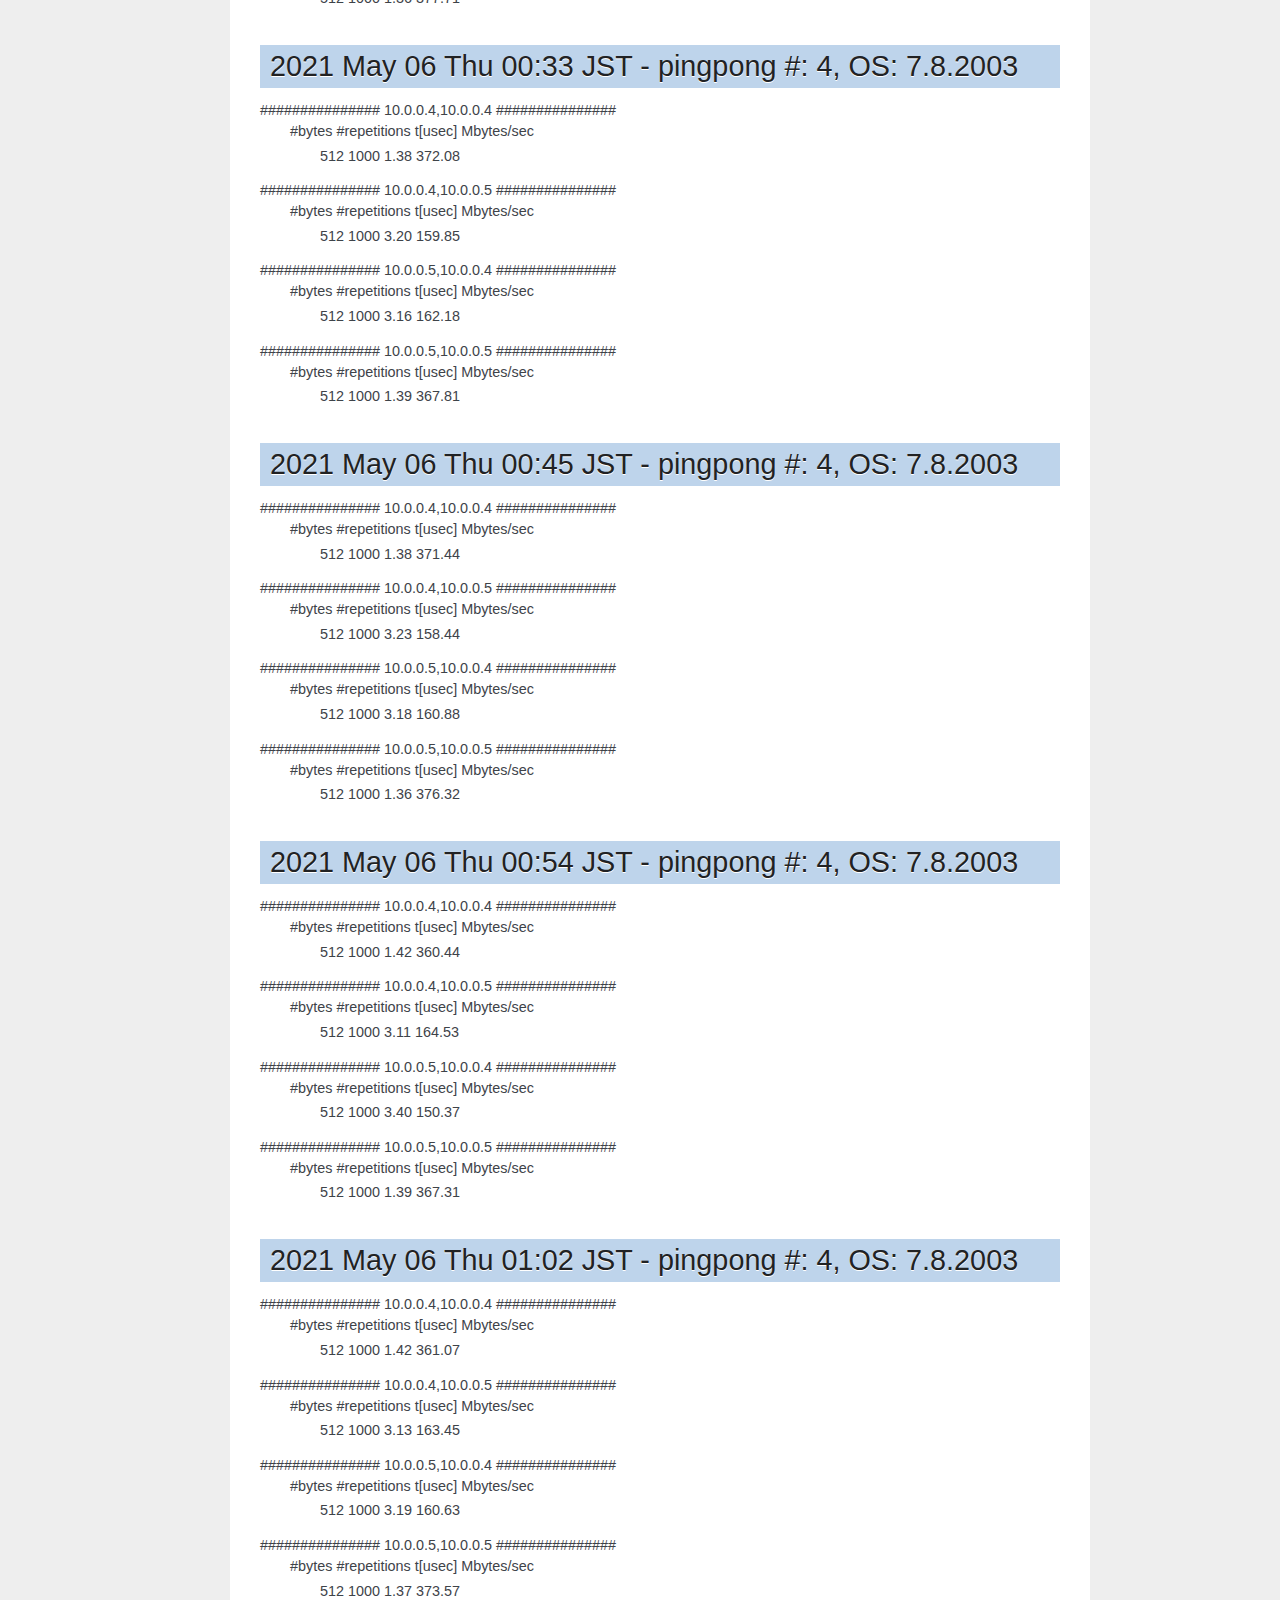
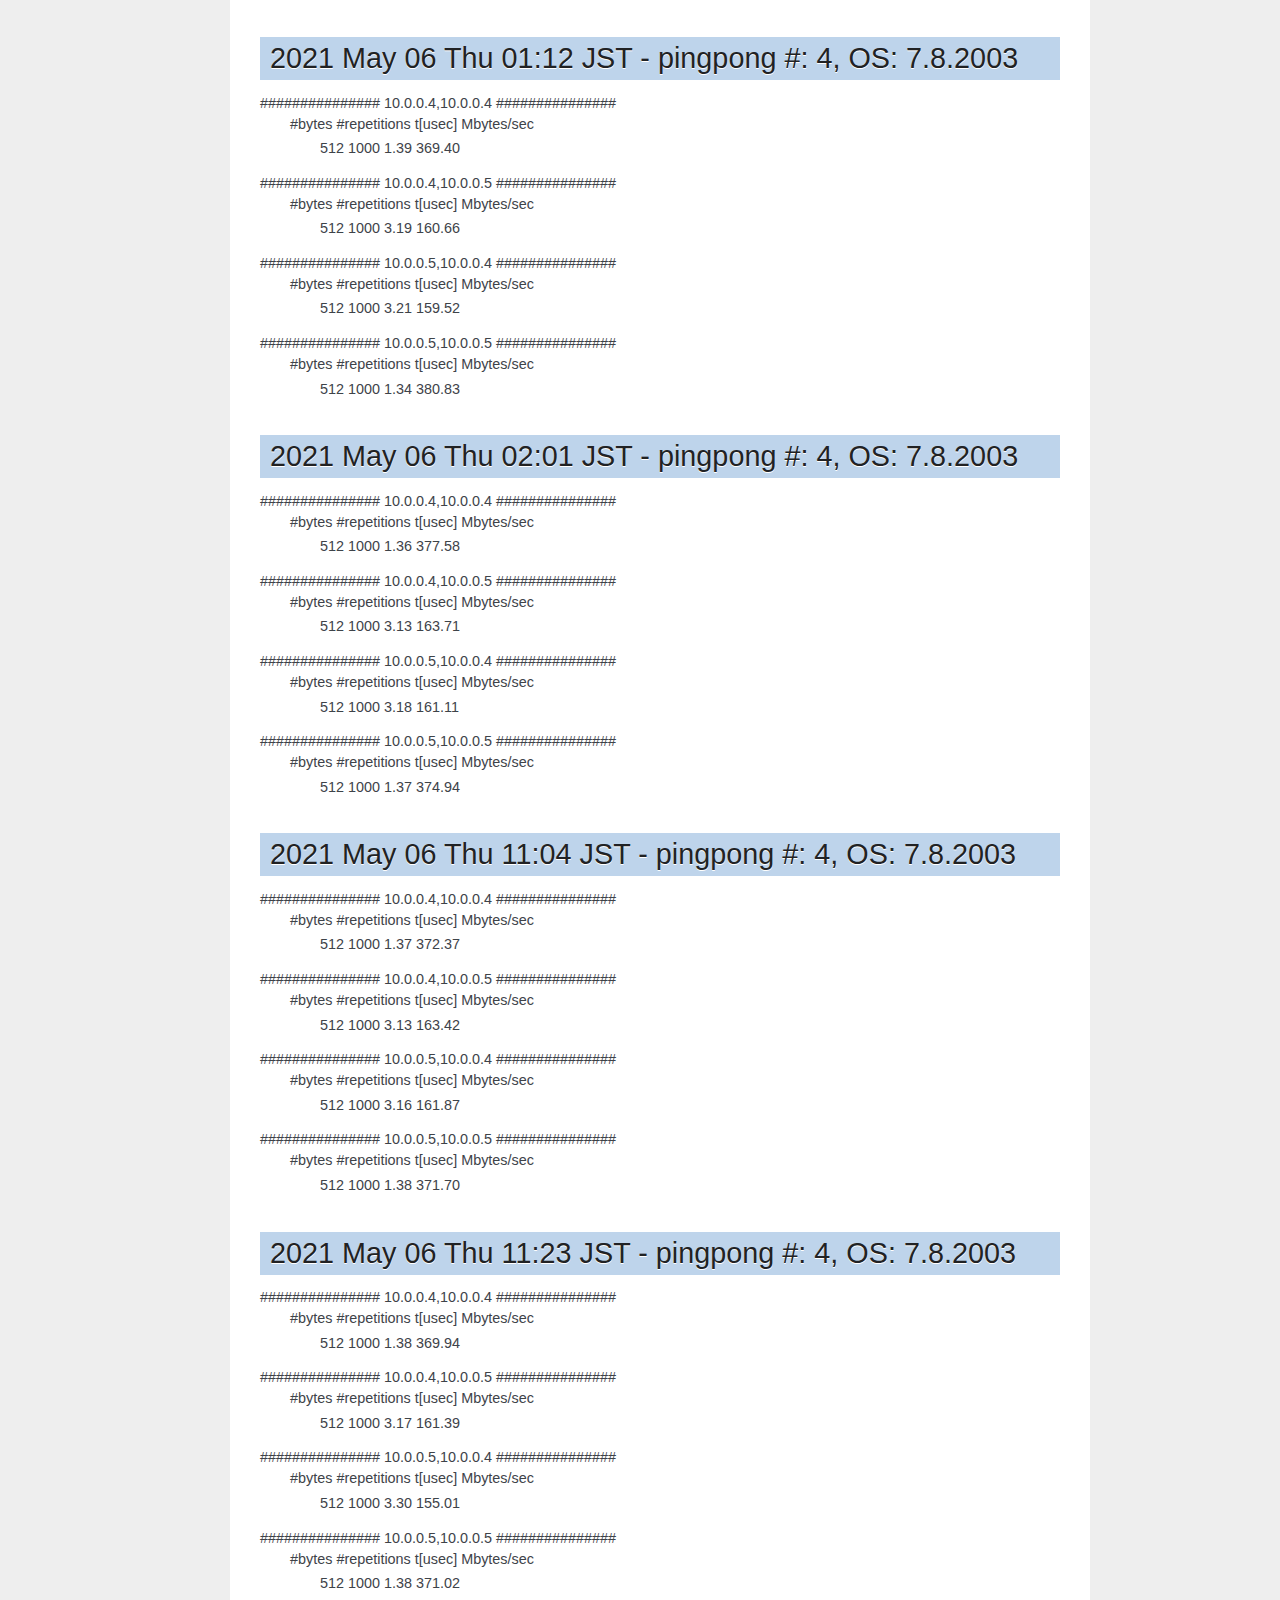
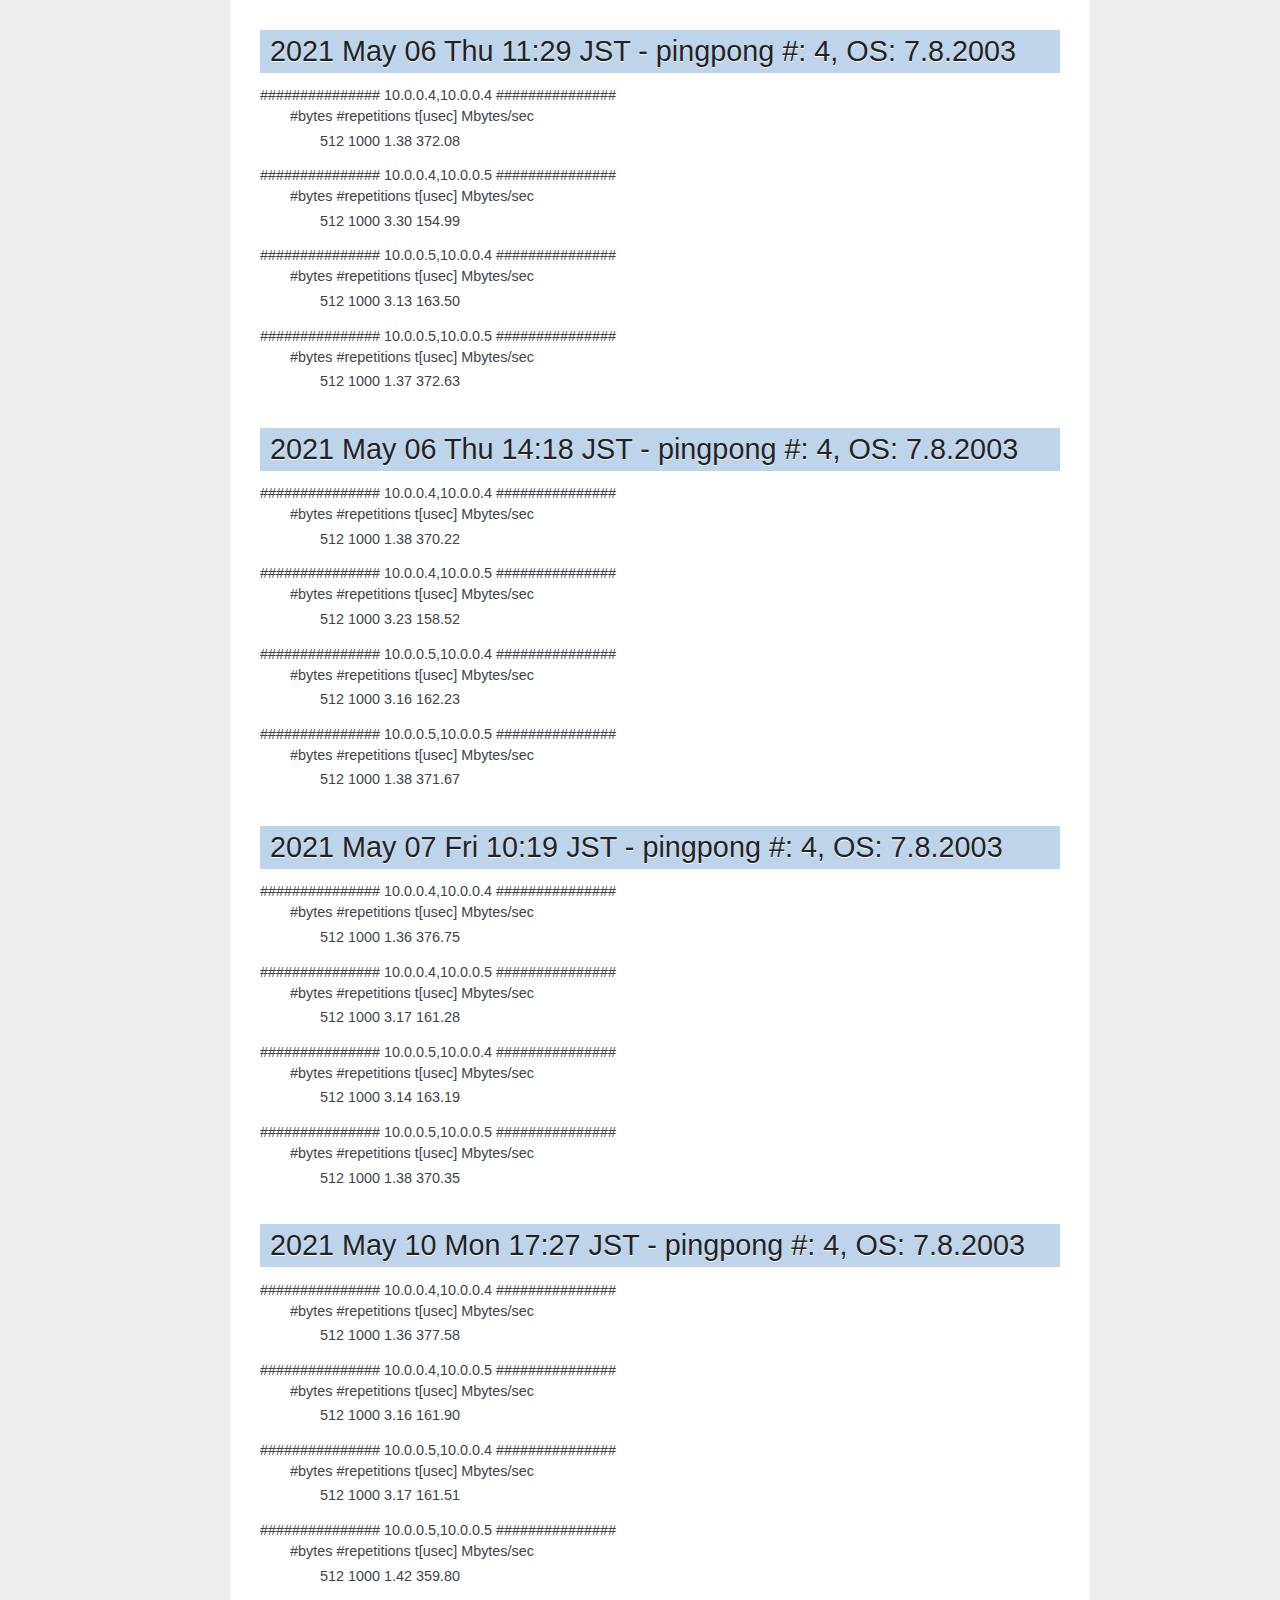
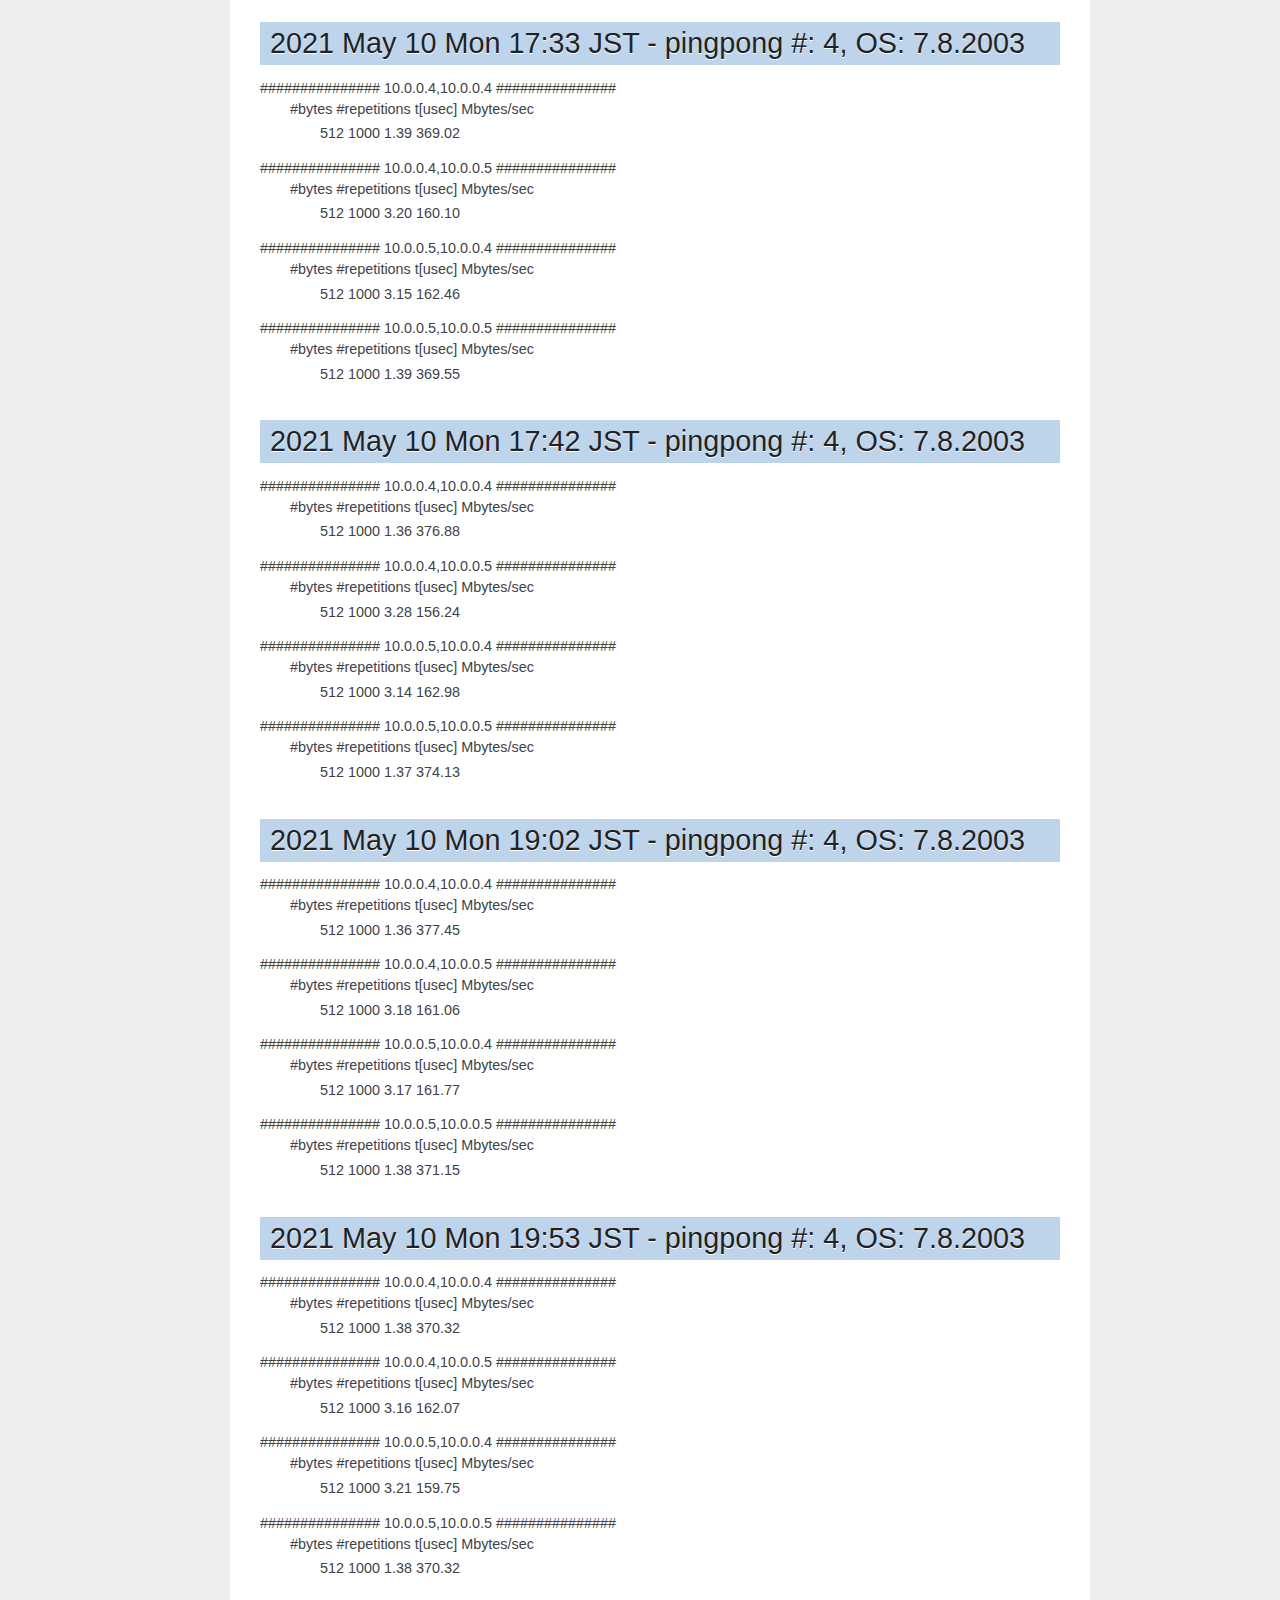
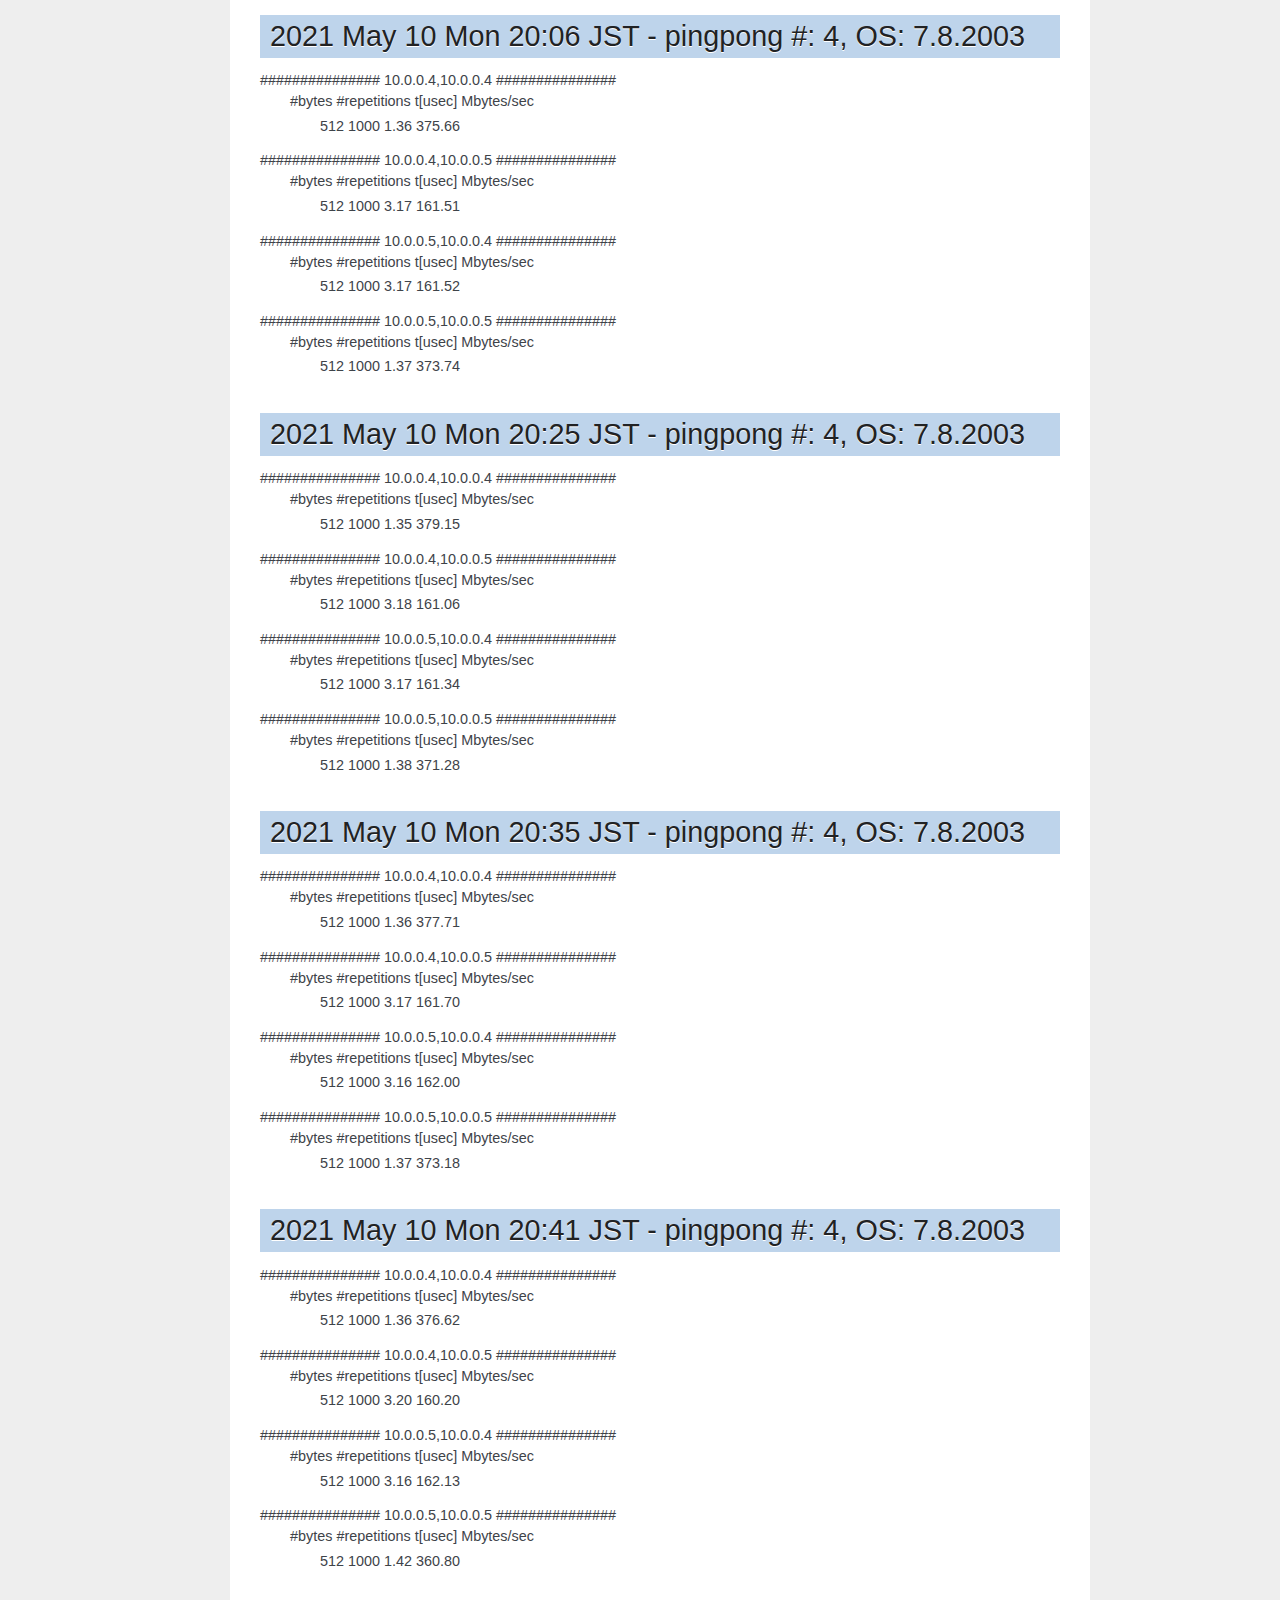
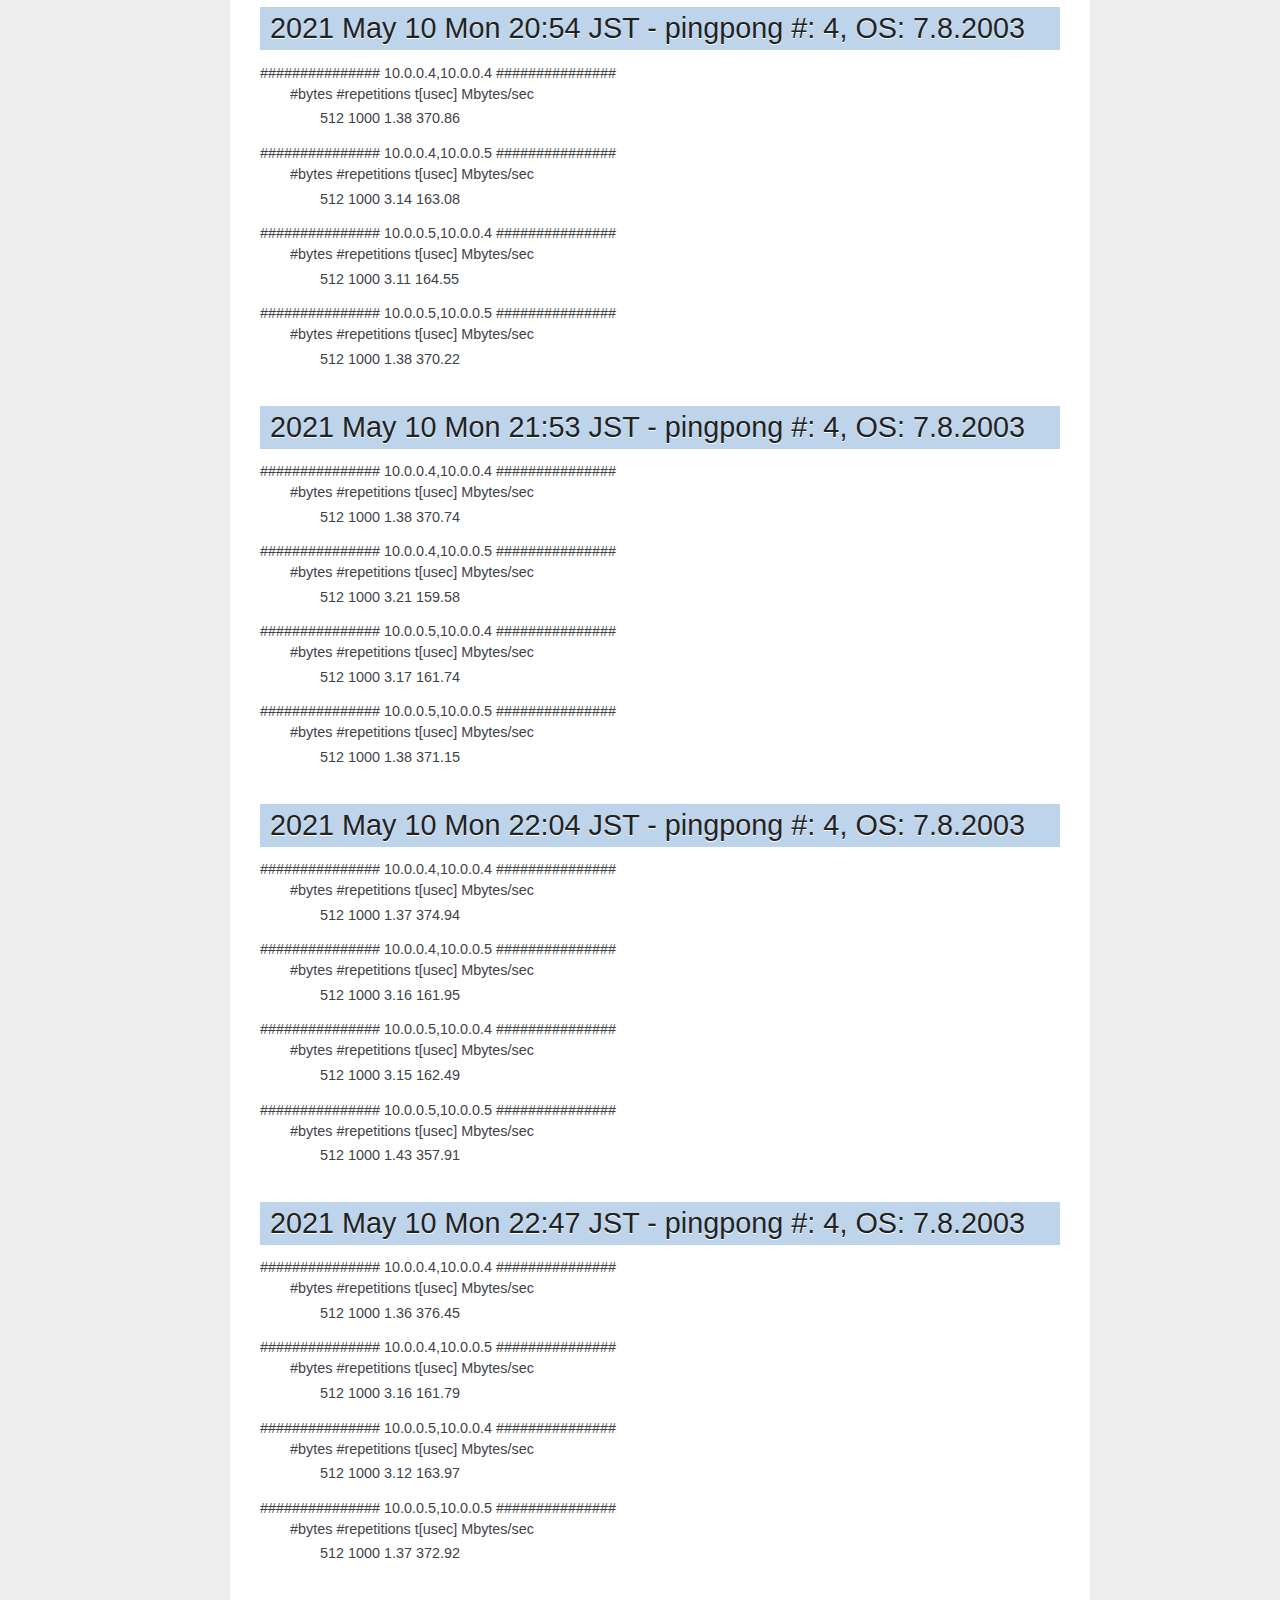
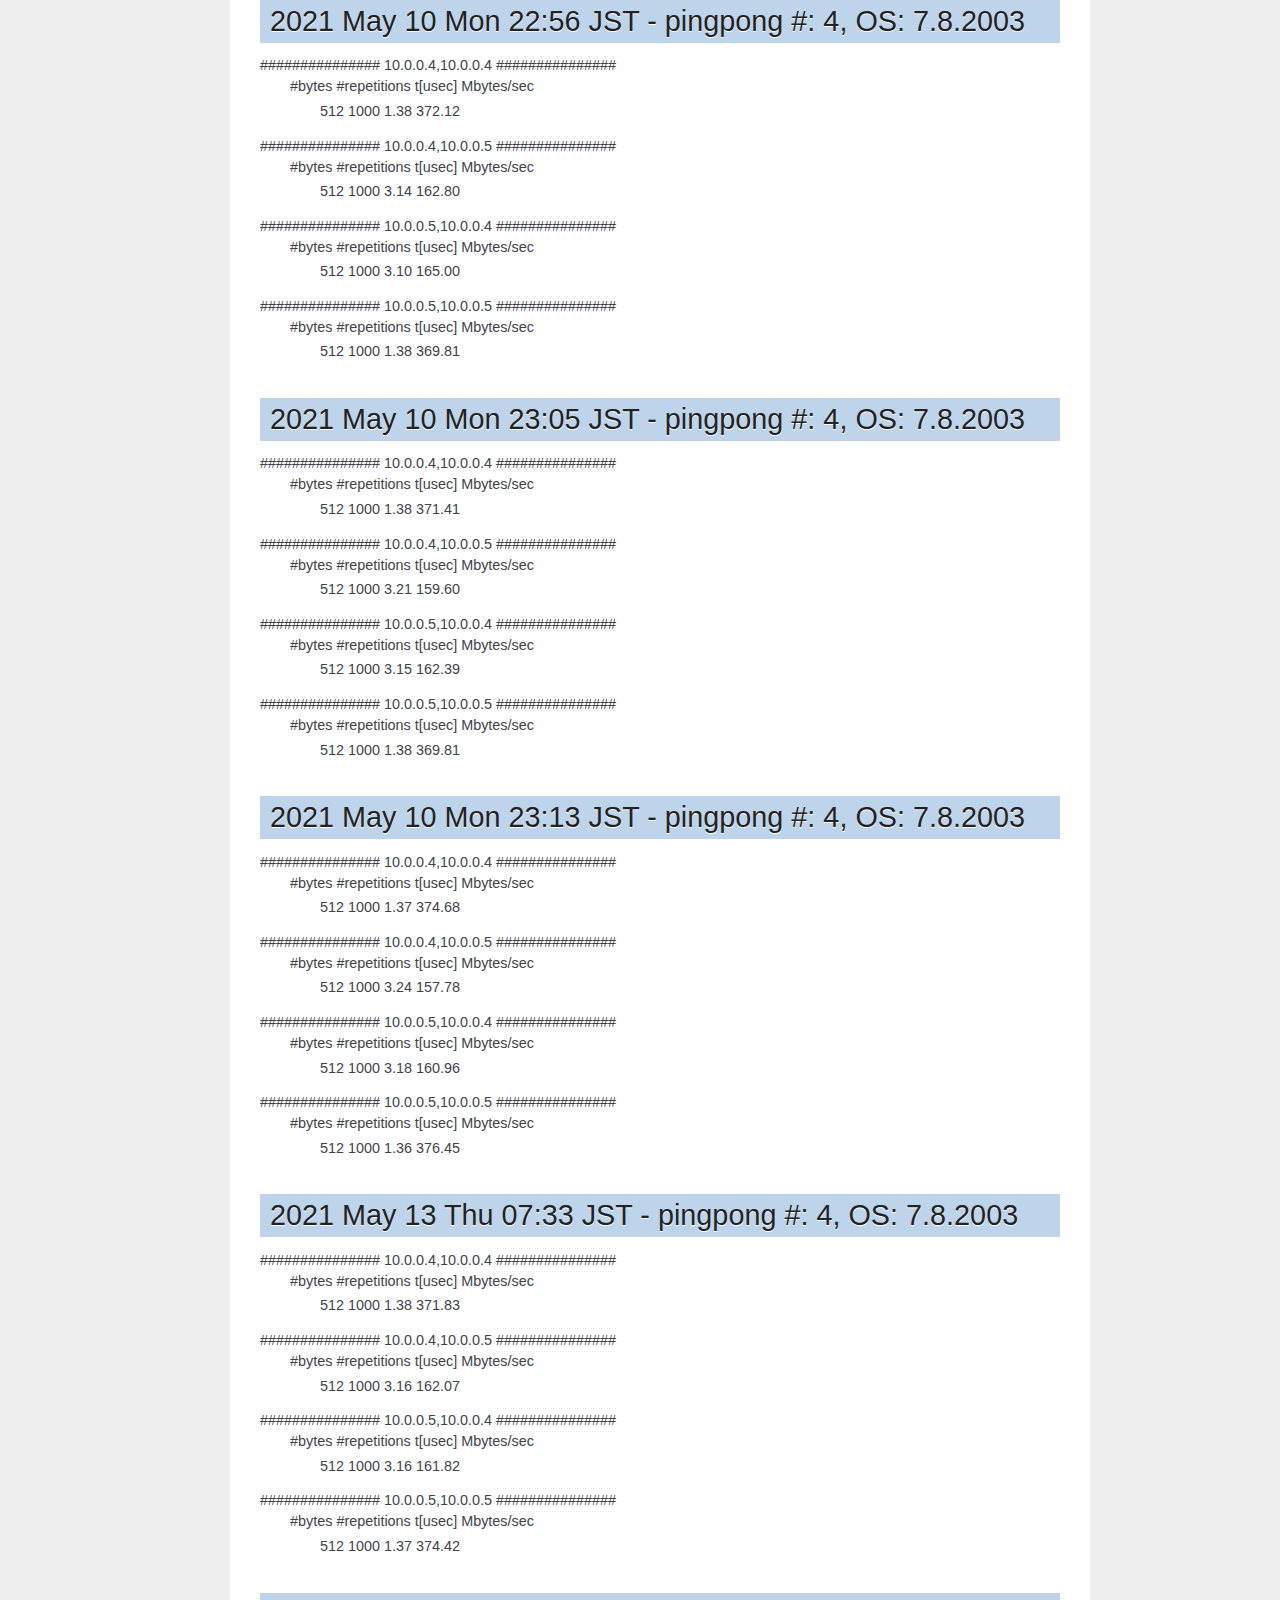
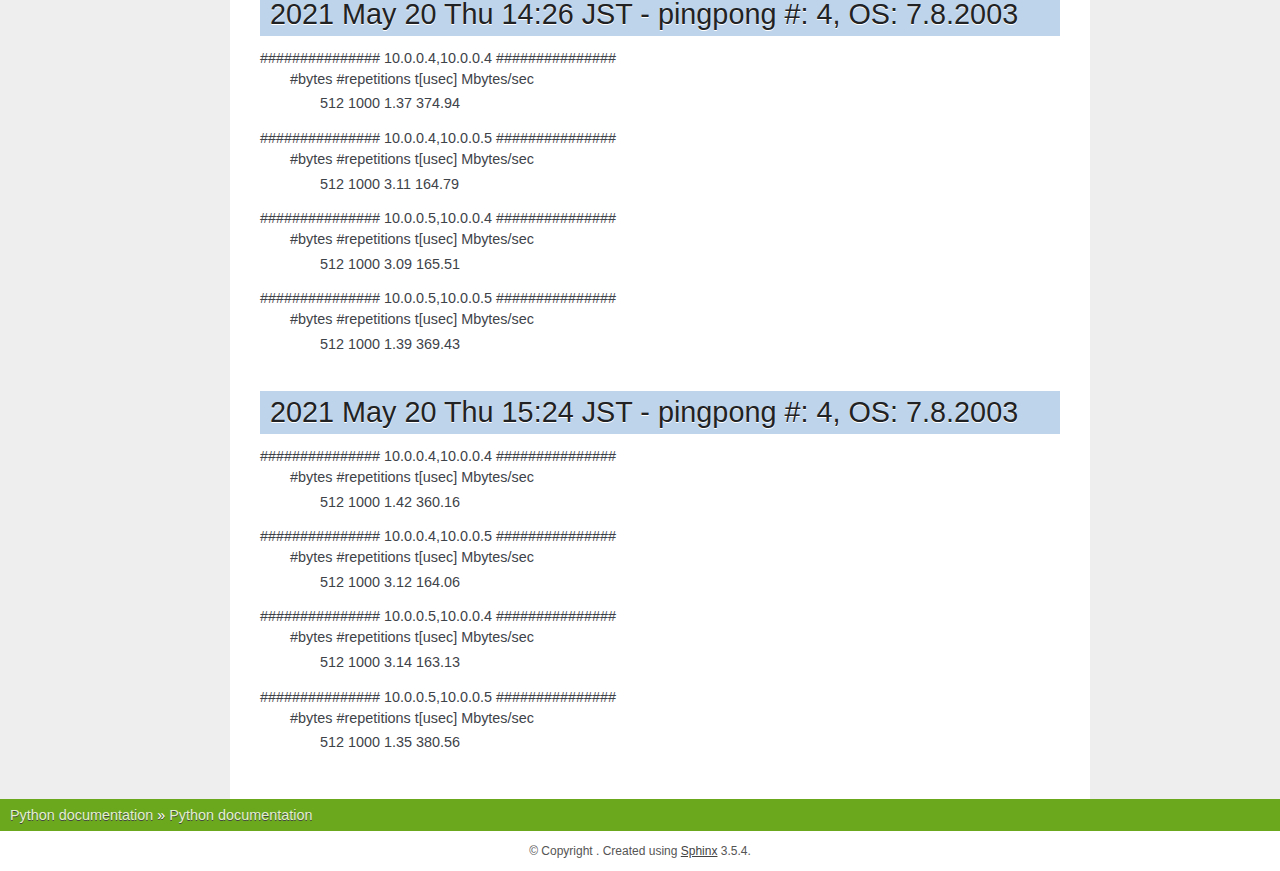
==== commit f8806baf: "auto build and upload" ====
--- a/_build/index.html
+++ b/_build/index.html
@@ -849,6 +849,31 @@
 </dd>
 <dt>############### 10.0.0.5,10.0.0.5 ###############</dt><dd><dl class="simple">
 <dt>#bytes #repetitions      t[usec]   Mbytes/sec</dt><dd><p>512         1000         1.39       369.43</p>
+</dd>
+</dl>
+</dd>
+</dl>
+</div>
+<span id="document-result/result-20210520_0625"></span><div class="section" id="may-20-thu-15-24-jst-pingpong-4-os-7-8-2003">
+<h1>2021 May 20 Thu 15:24 JST - pingpong #: 4, OS: 7.8.2003<a class="headerlink" href="#may-20-thu-15-24-jst-pingpong-4-os-7-8-2003" title="Permalink to this headline">¶</a></h1>
+<dl class="simple">
+<dt>############### 10.0.0.4,10.0.0.4 ###############</dt><dd><dl class="simple">
+<dt>#bytes #repetitions      t[usec]   Mbytes/sec</dt><dd><p>512         1000         1.42       360.16</p>
+</dd>
+</dl>
+</dd>
+<dt>############### 10.0.0.4,10.0.0.5 ###############</dt><dd><dl class="simple">
+<dt>#bytes #repetitions      t[usec]   Mbytes/sec</dt><dd><p>512         1000         3.12       164.06</p>
+</dd>
+</dl>
+</dd>
+<dt>############### 10.0.0.5,10.0.0.4 ###############</dt><dd><dl class="simple">
+<dt>#bytes #repetitions      t[usec]   Mbytes/sec</dt><dd><p>512         1000         3.14       163.13</p>
+</dd>
+</dl>
+</dd>
+<dt>############### 10.0.0.5,10.0.0.5 ###############</dt><dd><dl class="simple">
+<dt>#bytes #repetitions      t[usec]   Mbytes/sec</dt><dd><p>512         1000         1.35       380.56</p>
 </dd>
 </dl>
 </dd>
@@ -898,6 +923,7 @@
 <li class="toctree-l1"><a class="reference internal" href="index.html#document-result/result-20210510_1414">2021 May 10 Mon 23:13 JST - pingpong #: 4, OS: 7.8.2003</a></li>
 <li class="toctree-l1"><a class="reference internal" href="index.html#document-result/result-20210512_2234">2021 May 13 Thu 07:33 JST - pingpong #: 4, OS: 7.8.2003</a></li>
 <li class="toctree-l1"><a class="reference internal" href="index.html#document-result/result-20210520_0526">2021 May 20 Thu 14:26 JST - pingpong #: 4, OS: 7.8.2003</a></li>
+<li class="toctree-l1"><a class="reference internal" href="index.html#document-result/result-20210520_0625">2021 May 20 Thu 15:24 JST - pingpong #: 4, OS: 7.8.2003</a></li>
 </ul>
 
         </div>
